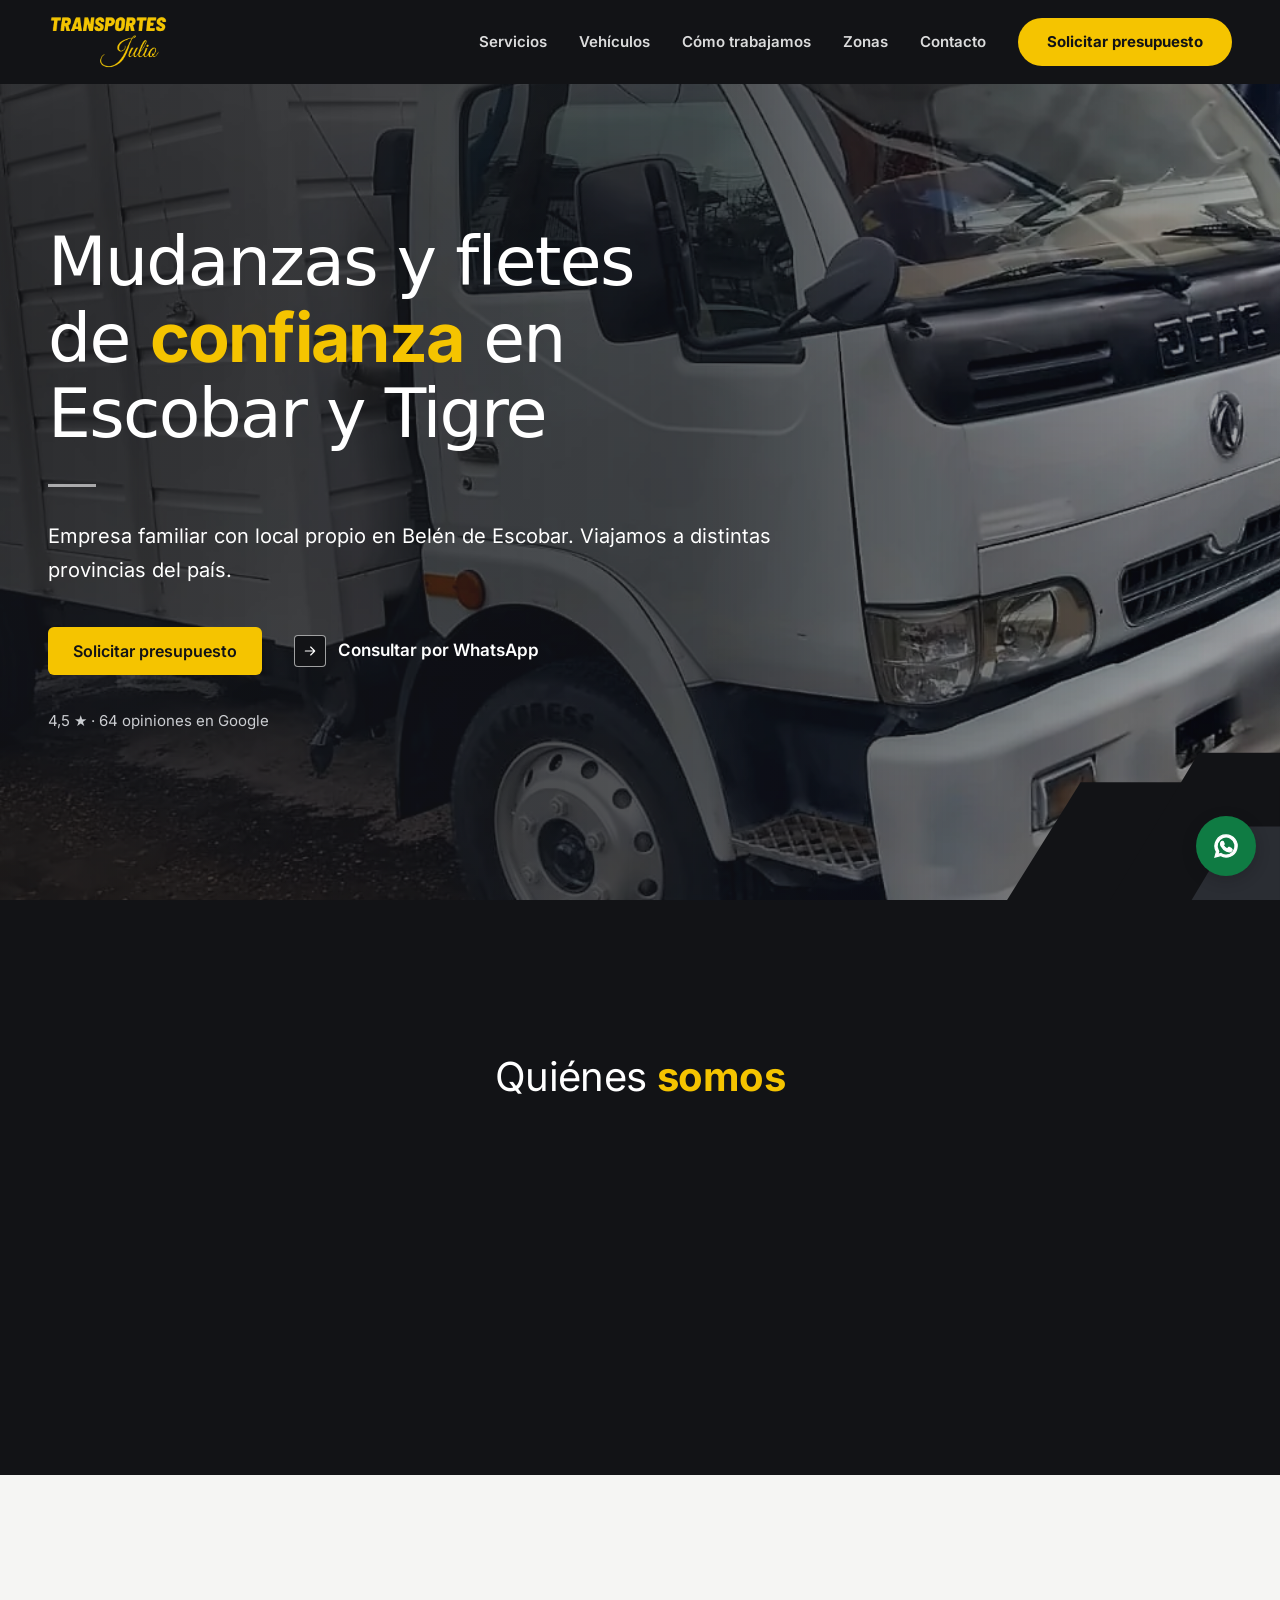
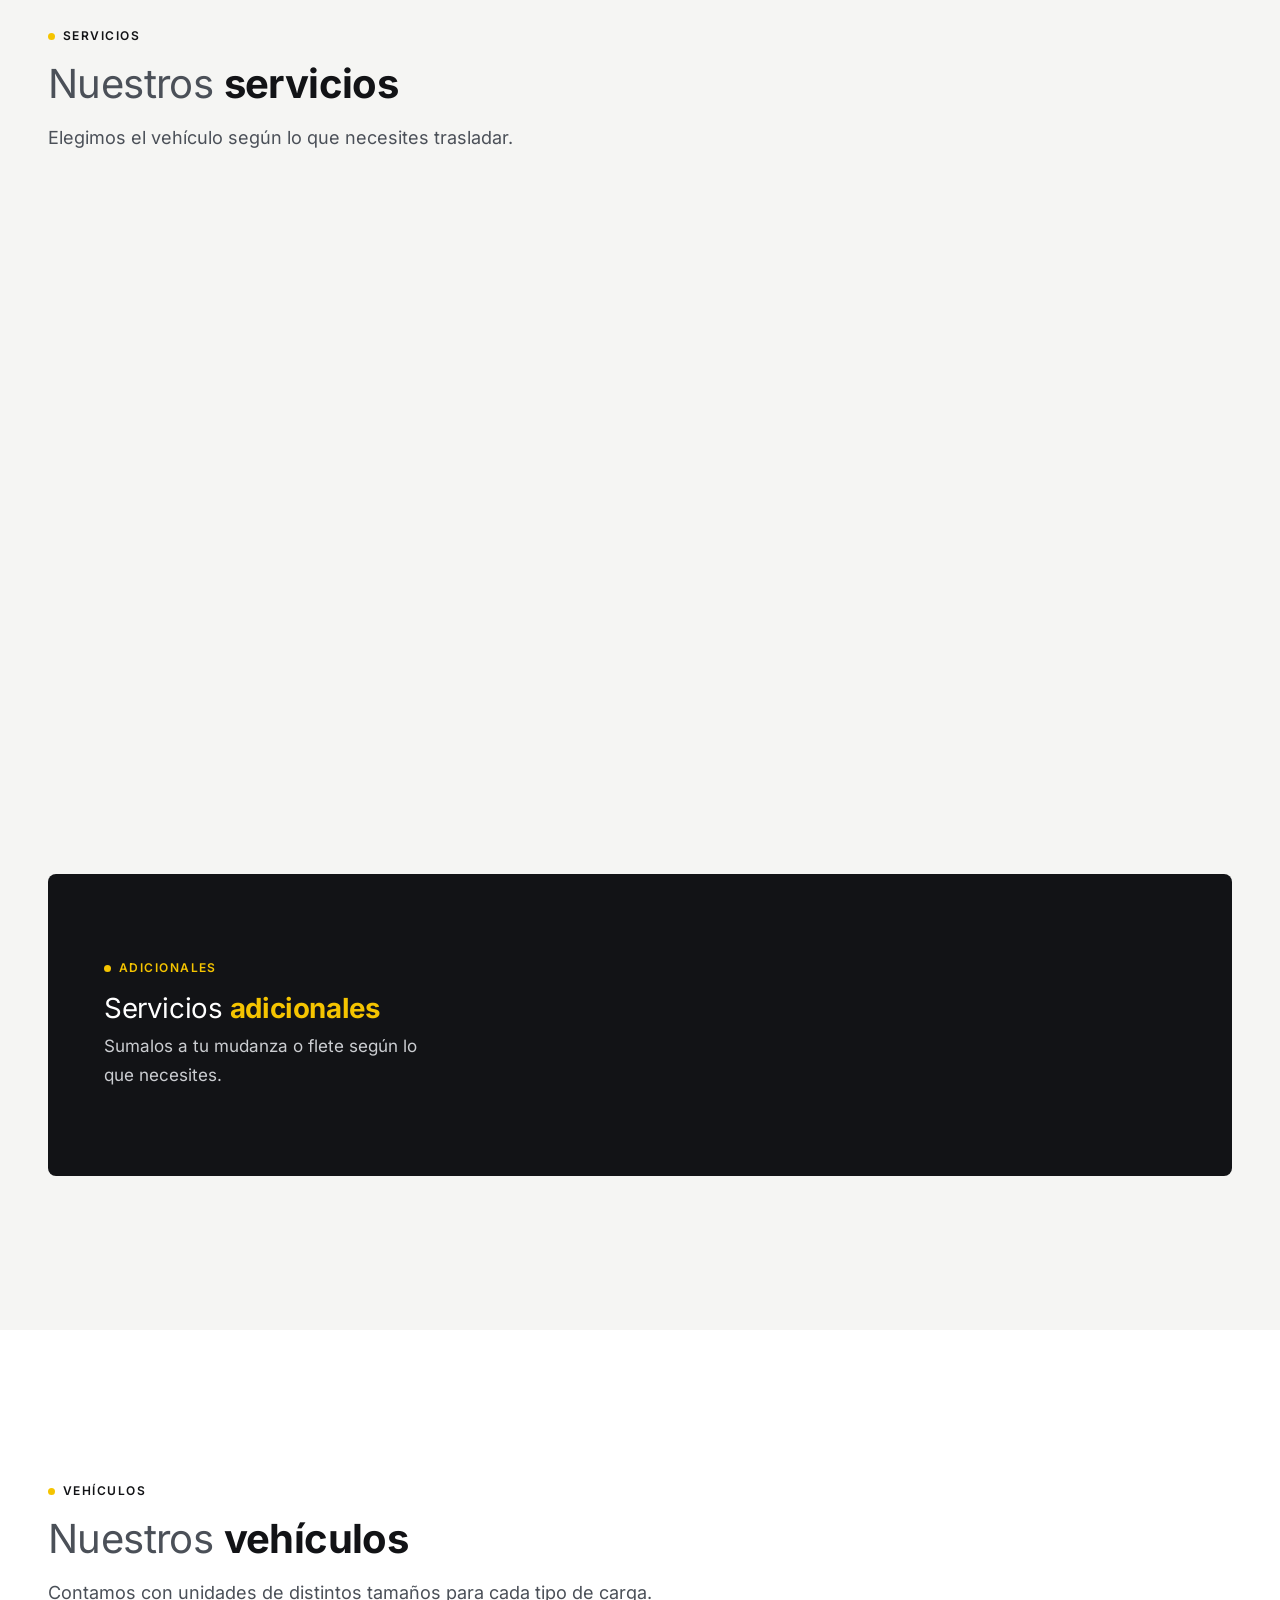
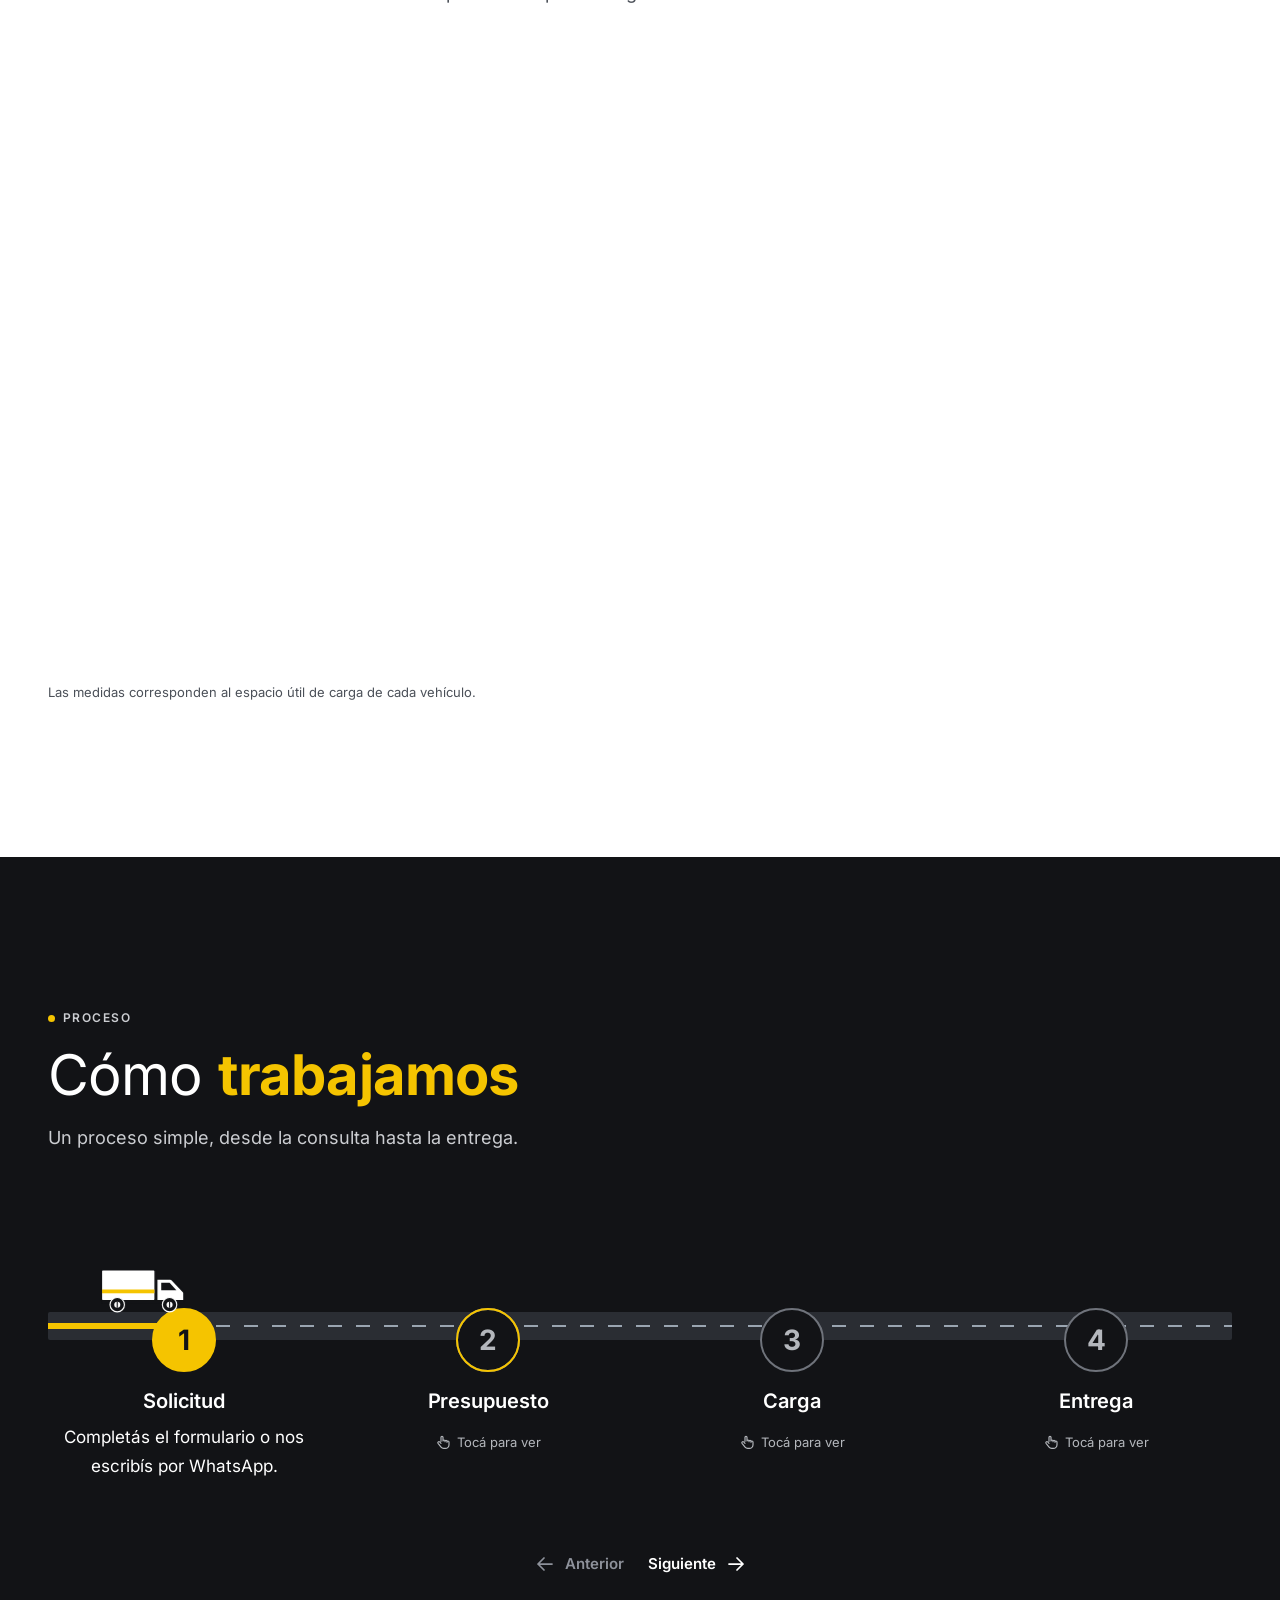
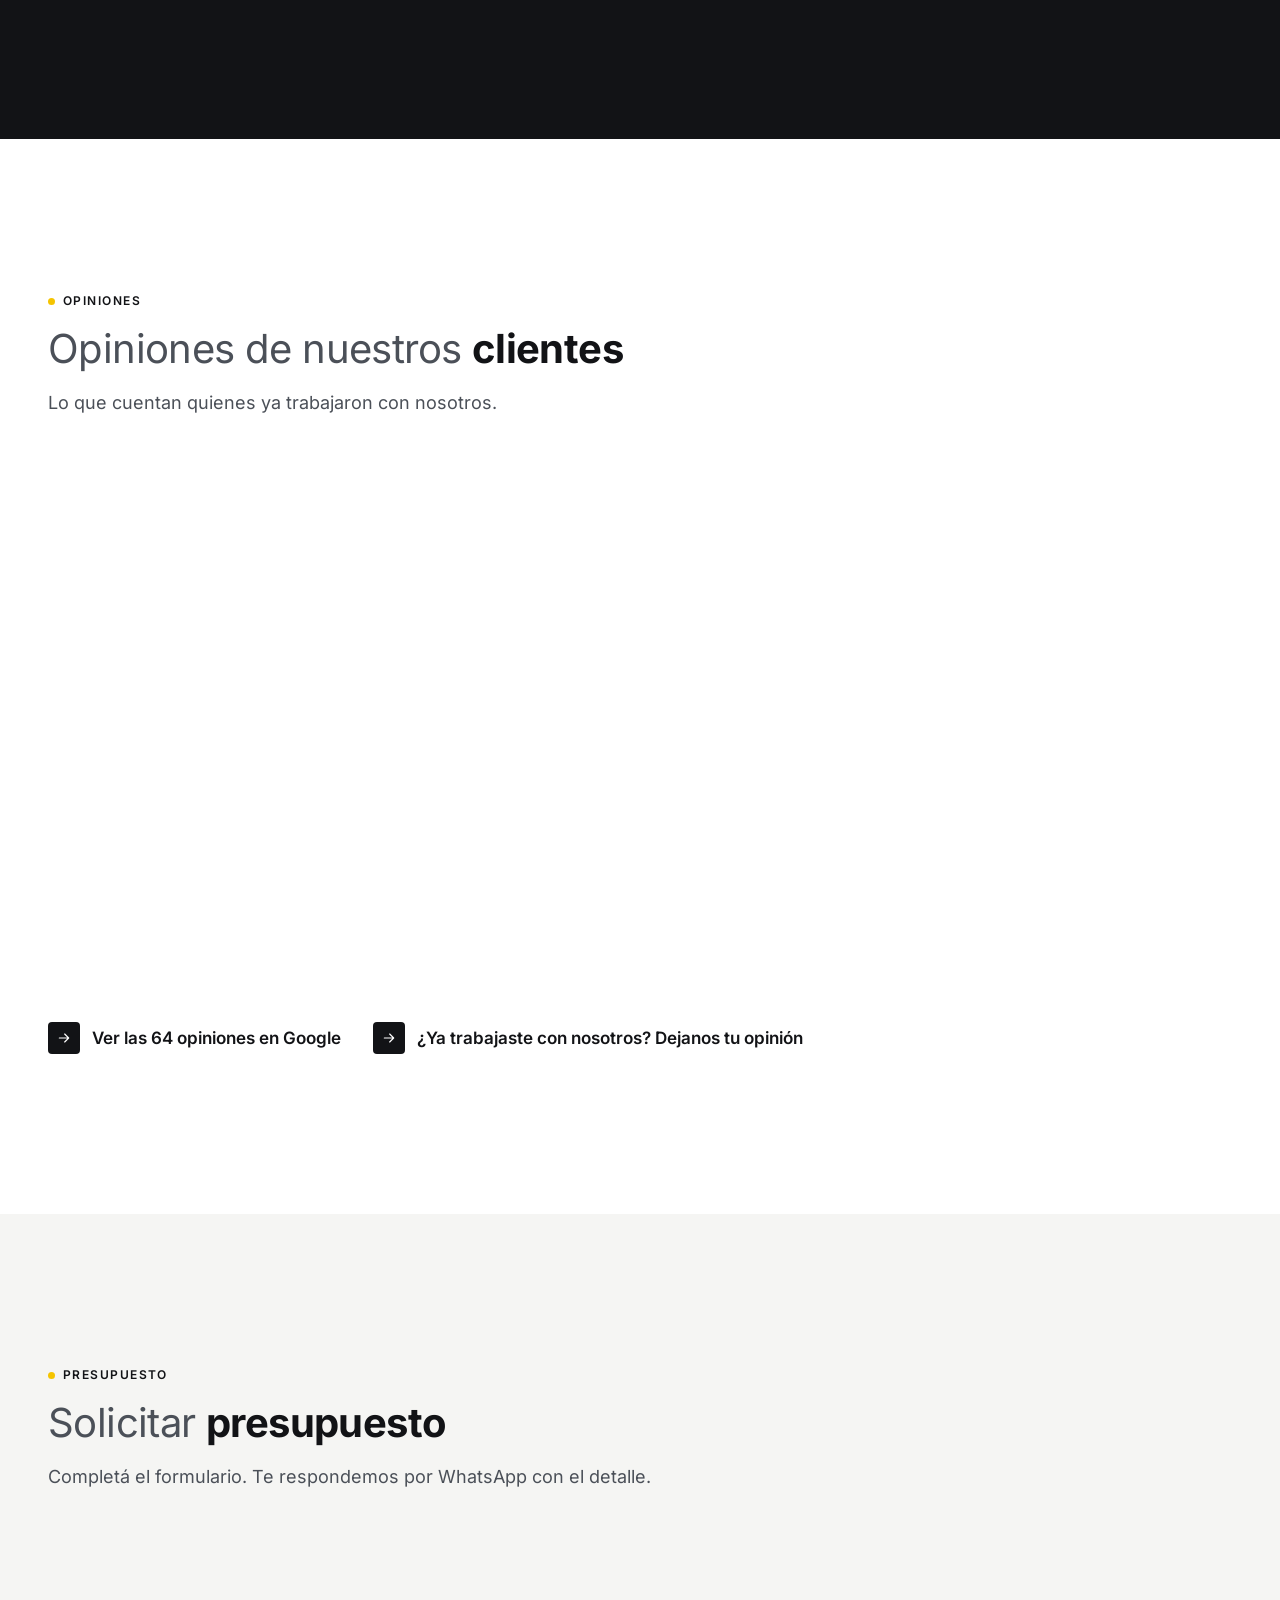
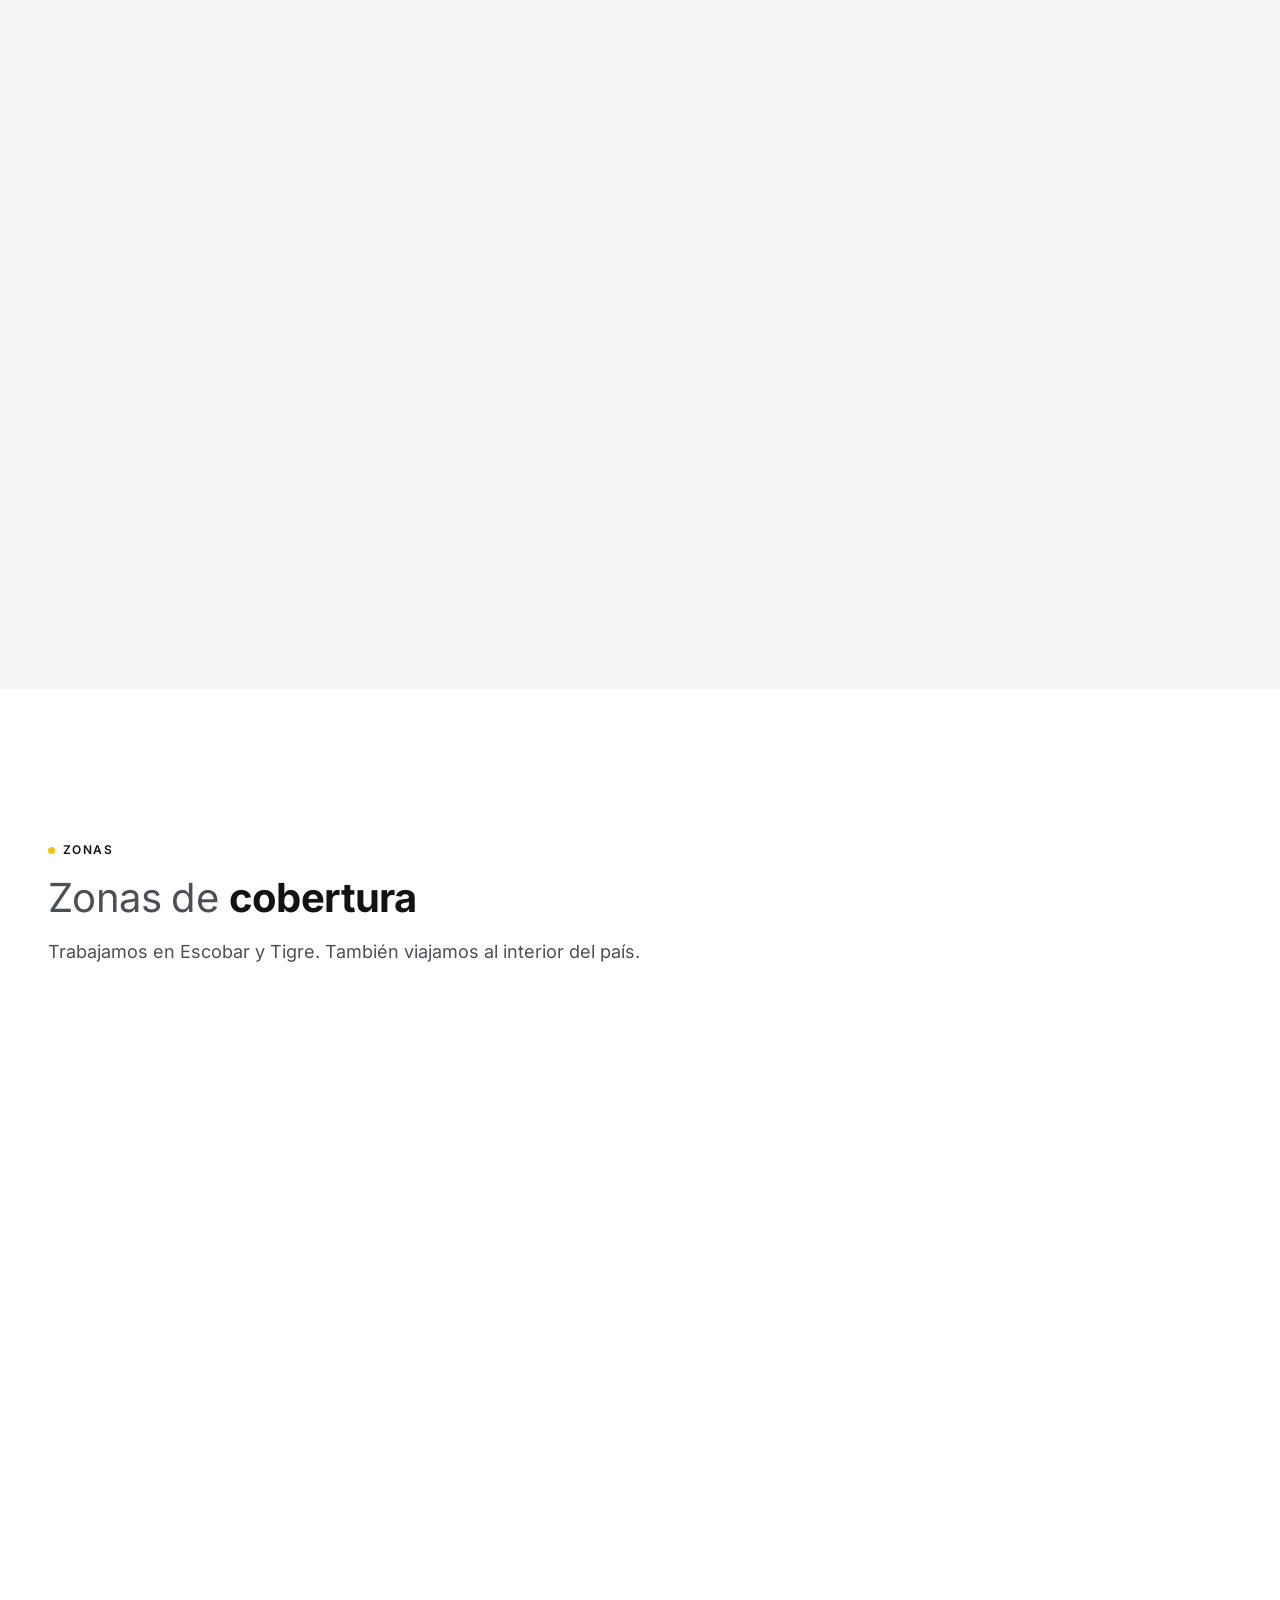
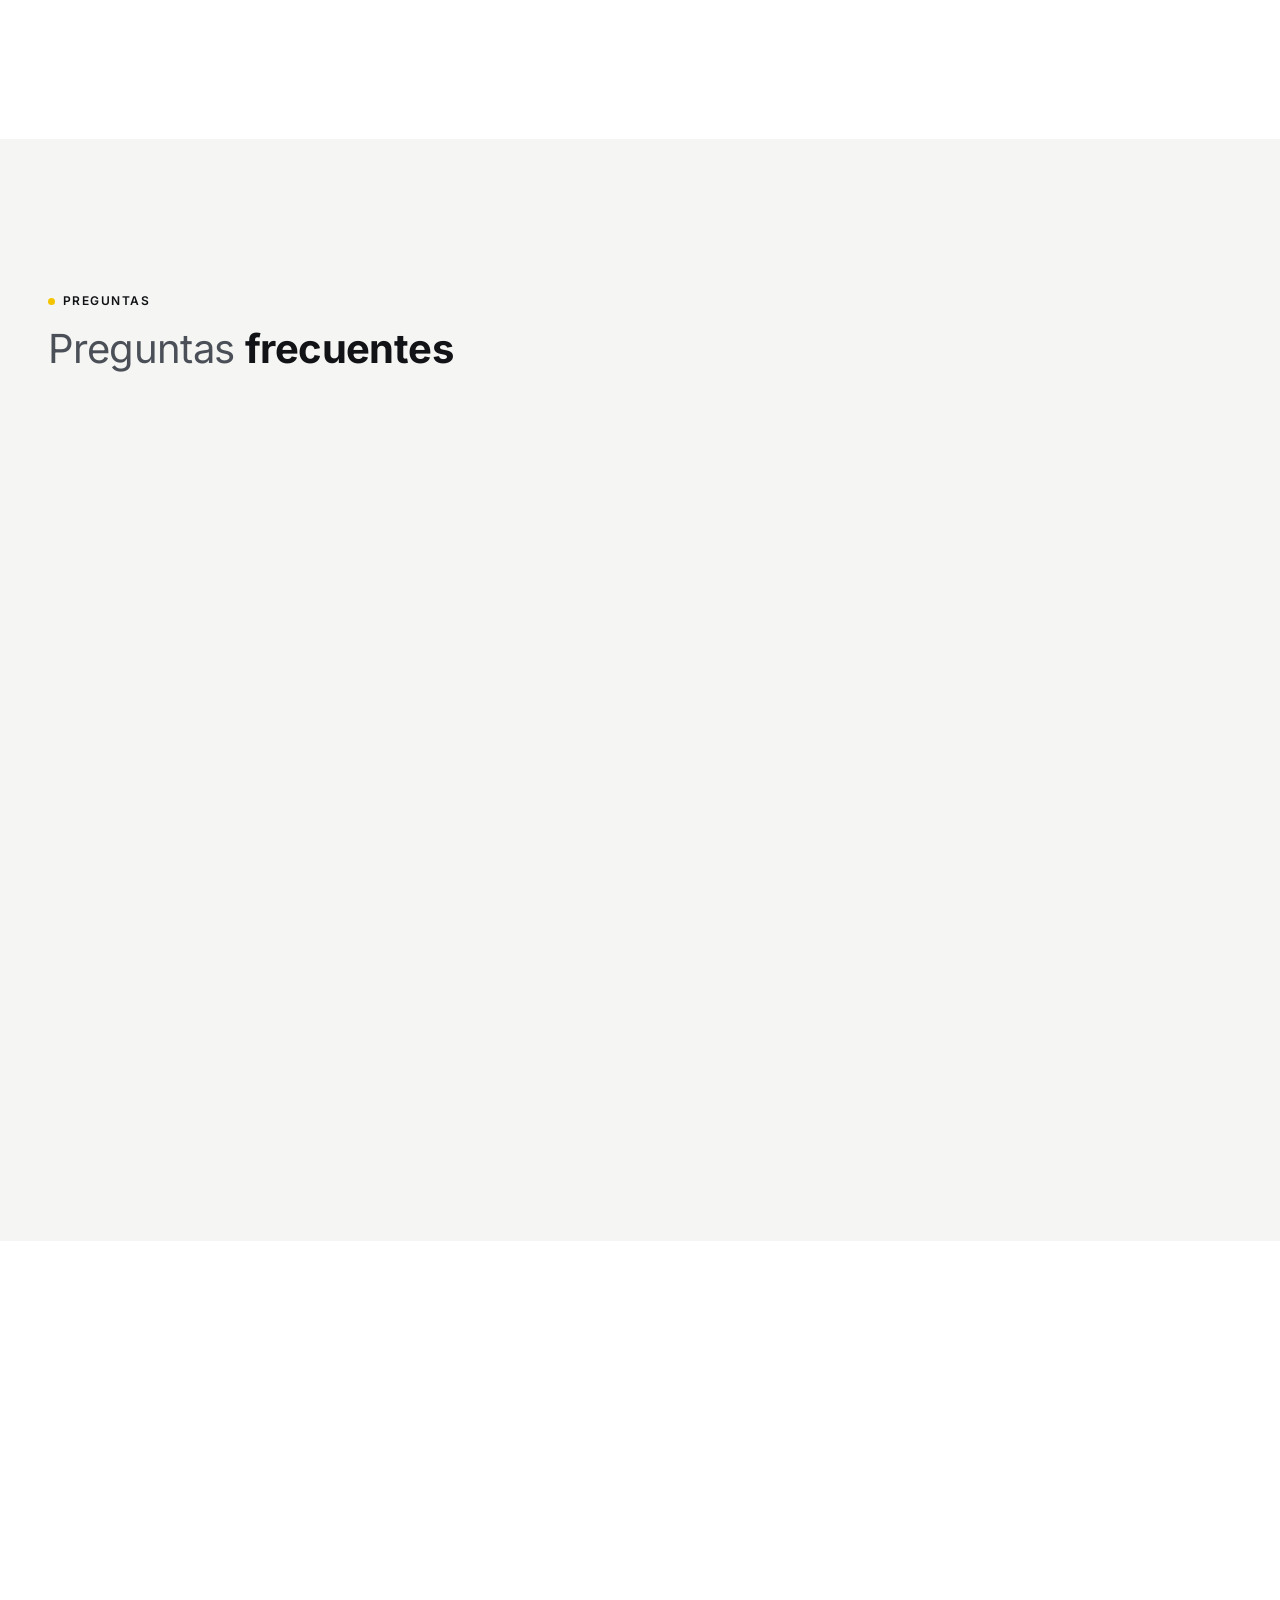
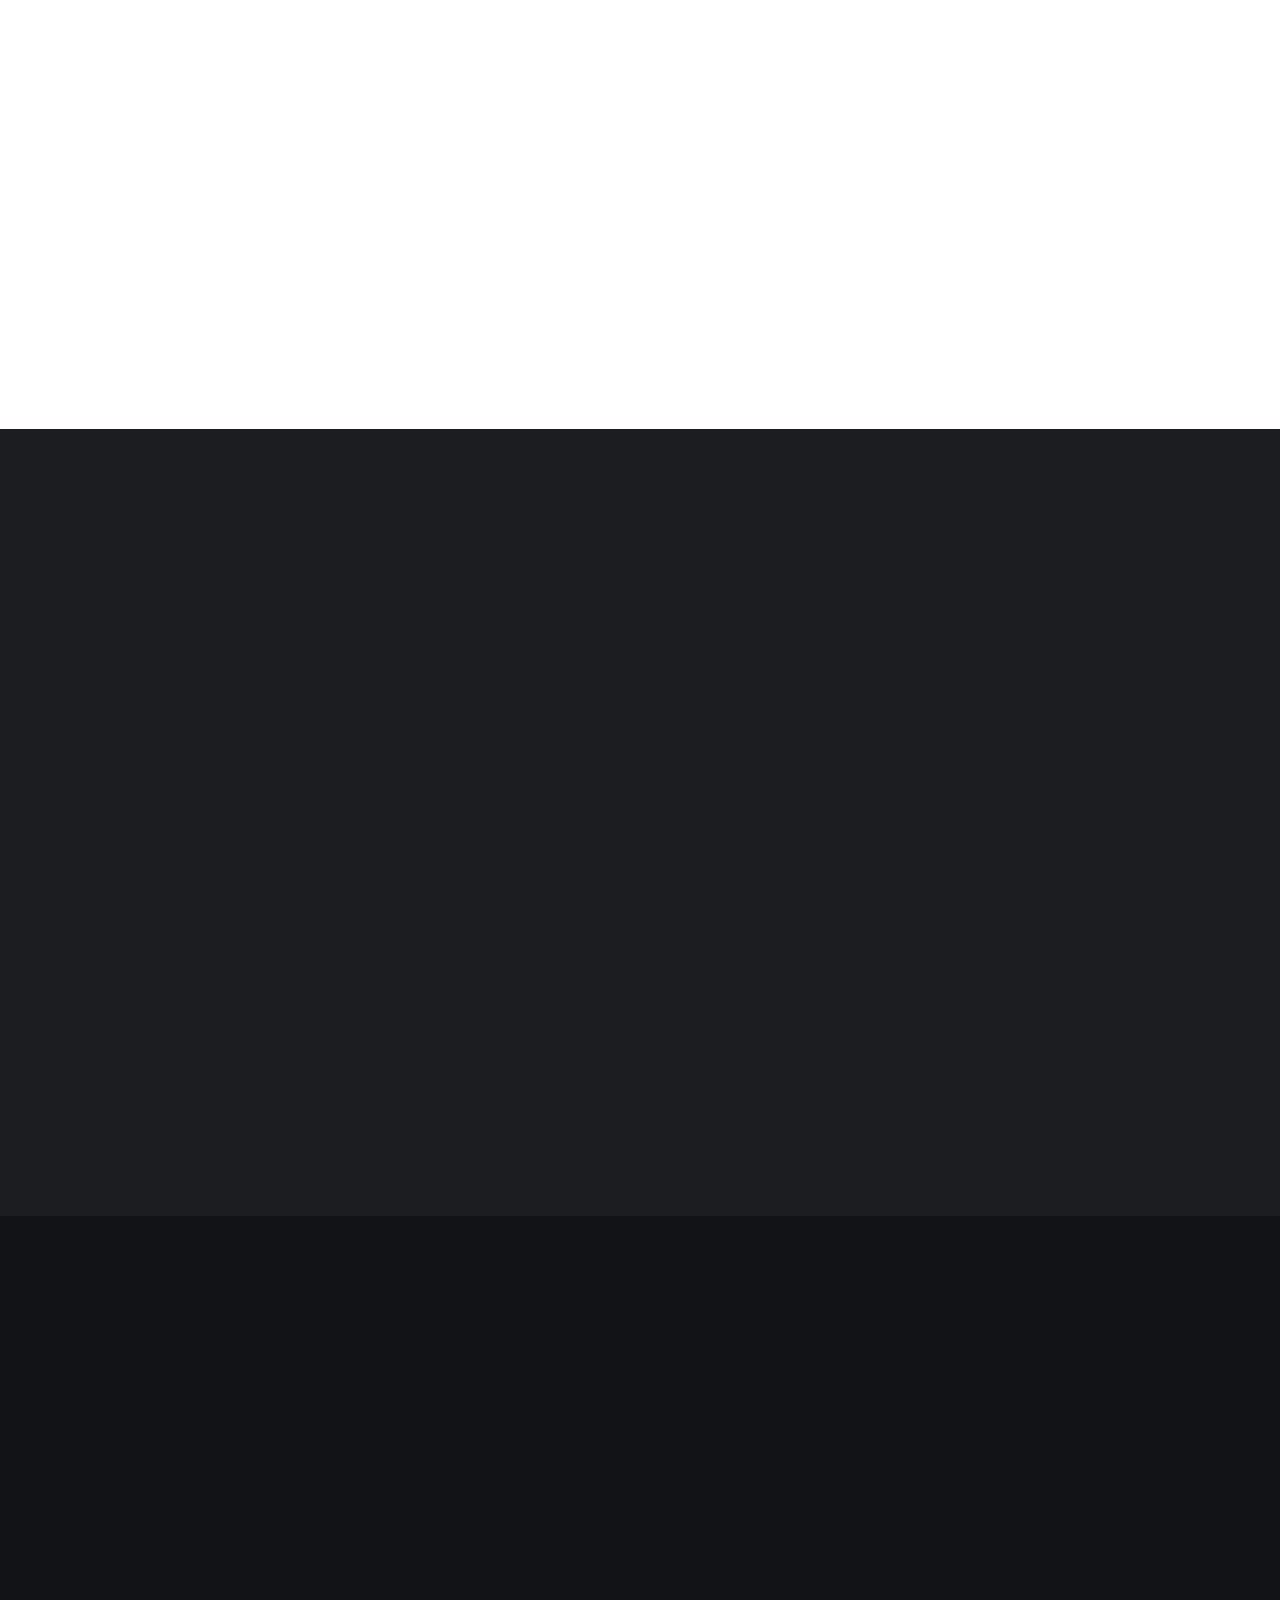
==== index.html @ 29df786f "Logo del header en WebP Co-Authored-By: Claude Opus 5.5 <noreply@anthropic.com>" ====
<!DOCTYPE html>
<html lang="es-AR">
<head>
  <meta charset="utf-8">
  <meta http-equiv="Content-Security-Policy" content="default-src 'self'; script-src 'self'; style-src 'self'; img-src 'self' data:; font-src 'self'; connect-src 'self'; frame-src https://www.google.com; object-src 'none'; base-uri 'self'; form-action 'self'">
  <meta name="referrer" content="strict-origin-when-cross-origin">
  <meta name="viewport" content="width=device-width, initial-scale=1, viewport-fit=cover">

  <title>Transportes Julio | Mudanzas y fletes en Escobar y Tigre</title>
  <meta name="description" content="Empresa familiar de mudanzas, fletes y guardamuebles en Belén de Escobar. Trabajamos en Escobar y Tigre, con viajes a distintas provincias.">

  <!-- [[URL_WEB]] y la dirección provisoria de og:url, og:image y twitter:image: reemplazar por el dominio definitivo, sin barra final (ver PENDIENTES.md) -->
  <link rel="canonical" href="[[URL_WEB]]/">
  <link rel="icon" href="/assets/img/favicon/favicon.ico" sizes="48x48">
  <link rel="icon" type="image/png" sizes="32x32" href="/assets/img/favicon/favicon-32x32.png">
  <link rel="icon" type="image/png" sizes="16x16" href="/assets/img/favicon/favicon-16x16.png">
  <link rel="apple-touch-icon" sizes="180x180" href="/assets/img/favicon/apple-touch-icon.png">
  <link rel="manifest" href="/assets/img/favicon/site.webmanifest">
  <meta name="theme-color" content="#121316">
  <link rel="preload" as="image" href="/assets/img/hero.webp" imagesrcset="/assets/img/hero-828.webp 828w, /assets/img/hero-1200.webp 1200w, /assets/img/hero.webp 1600w" imagesizes="100vw" fetchpriority="high">
  <link rel="preload" as="font" type="font/woff2" href="assets/fonts/inter-400.woff2" crossorigin>
  <link rel="preload" as="font" type="font/woff2" href="assets/fonts/inter-700.woff2" crossorigin>

  <!-- Open Graph -->
  <meta property="og:type" content="website">
  <meta property="og:locale" content="es_AR">
  <meta property="og:site_name" content="Transportes Julio">
  <meta property="og:title" content="Transportes Julio | Mudanzas y fletes en Escobar y Tigre">
  <meta property="og:description" content="Empresa familiar de mudanzas, fletes y guardamuebles en Belén de Escobar. Trabajamos en Escobar y Tigre, con viajes a distintas provincias.">
  <meta property="og:url" content="https://transportes-julio-web.kharv.workers.dev/">
  <meta property="og:image" content="https://transportes-julio-web.kharv.workers.dev/assets/img/og-image.jpg">
  <meta property="og:image:width" content="1200">
  <meta property="og:image:height" content="630">
  <meta property="og:image:type" content="image/jpeg">
  <meta property="og:image:alt" content="Transportes Julio, mudanzas y fletes en Escobar y Tigre">

  <!-- Twitter card -->
  <meta name="twitter:card" content="summary_large_image">
  <meta name="twitter:title" content="Transportes Julio | Mudanzas y fletes en Escobar y Tigre">
  <meta name="twitter:description" content="Empresa familiar de mudanzas, fletes y guardamuebles en Belén de Escobar. Trabajamos en Escobar y Tigre, con viajes a distintas provincias.">
  <meta name="twitter:image" content="https://transportes-julio-web.kharv.workers.dev/assets/img/og-image.jpg">

  <link rel="stylesheet" href="css/styles.css">
  <script src="js/camion.js" defer></script>
  <script src="js/main.js" defer></script>
  <script src="js/cotizador.js" defer></script>

  <!-- HORARIOS: los textos visibles se cambian en un solo lugar, la constante HORARIOS de js/main.js.
       El horario del local también figura acá abajo, en openingHoursSpecification. -->
  <!-- Datos estructurados: bloque de datos, no se ejecuta y la CSP no lo alcanza -->
  <script type="application/ld+json">
  {
    "@context": "https://schema.org",
    "@type": "MovingCompany",
    "@id": "[[URL_WEB]]/#empresa",
    "name": "Transportes Julio",
    "alternateName": "Fletes y Mudanzas Julio",
    "url": "[[URL_WEB]]/",
    "image": "[[URL_WEB]]/assets/img/og-image.jpg",
    "logo": "[[URL_WEB]]/assets/img/logo.png",
    "description": "Empresa familiar de mudanzas, fletes y guardamuebles en Belén de Escobar. Trabajamos en Escobar y Tigre, con viajes a distintas provincias.",
    "telephone": "+5491135478407",
    "address": {
      "@type": "PostalAddress",
      "streetAddress": "Av. Gral. San Martín 678",
      "addressLocality": "Belén de Escobar",
      "addressRegion": "Buenos Aires",
      "addressCountry": "AR"
    },
    "geo": {
      "@type": "GeoCoordinates",
      "latitude": -34.3386191,
      "longitude": -58.7823565
    },
    "openingHoursSpecification": [
      {
        "@type": "OpeningHoursSpecification",
        "dayOfWeek": [
          "Monday",
          "Tuesday",
          "Wednesday",
          "Thursday",
          "Friday"
        ],
        "opens": "07:30",
        "closes": "19:00"
      },
      {
        "@type": "OpeningHoursSpecification",
        "dayOfWeek": "Saturday",
        "opens": "07:30",
        "closes": "13:00"
      }
    ],
    "foundingDate": "2012",
    "paymentAccepted": "Efectivo, Transferencia, Mercado Pago",
    "areaServed": [
      {
        "@type": "City",
        "name": "Escobar"
      },
      {
        "@type": "City",
        "name": "Tigre"
      },
      {
        "@type": "Country",
        "name": "Argentina"
      }
    ],
    "aggregateRating": {
      "@type": "AggregateRating",
      "ratingValue": "4.5",
      "reviewCount": "64",
      "bestRating": "5"
    },
    "sameAs": [
      "https://www.instagram.com/fletes_y_mudanzas_julio/",
      "https://www.google.com/maps/place/FLETES+Y+MUDANZAS+JULIO/@-34.3386146,-58.7849314,17z/data=!3m1!4b1!4m6!3m5!1s0x95bb605324eb43a3:0x773ff9ea39cf049!8m2!3d-34.3386191!4d-58.7823565!16s%2Fg%2F11bbrmykkb?entry=ttu&g_ep=EgoyMDI2MTEwMi4wIKXMDSoASAFQAw%3D%3D",
      "https://www.facebook.com/profile.php?id=100063585608183"
    ]
  }
  </script>
  <script type="application/ld+json">
  {
    "@context": "https://schema.org",
    "@type": "FAQPage",
    "mainEntity": [
      {
        "@type": "Question",
        "name": "¿Cómo se calcula el precio?",
        "acceptedAnswer": {
          "@type": "Answer",
          "text": "Dentro de la provincia de Buenos Aires cobramos por hora. Para viajes a otras provincias, el precio se calcula por kilómetro."
        }
      },
      {
        "@type": "Question",
        "name": "¿El presupuesto tiene costo?",
        "acceptedAnswer": {
          "@type": "Answer",
          "text": "No. Podés pedirlo por WhatsApp o coordinar una visita sin cargo para mudanzas más grandes."
        }
      },
      {
        "@type": "Question",
        "name": "¿Con cuánta anticipación tengo que reservar?",
        "acceptedAnswer": {
          "@type": "Answer",
          "text": "Recomendamos reservar con 3 o 4 días de anticipación."
        }
      },
      {
        "@type": "Question",
        "name": "¿Hacen mudanzas urgentes?",
        "acceptedAnswer": {
          "@type": "Answer",
          "text": "Sí, según la disponibilidad de vehículos y en horarios razonables. Escribinos por WhatsApp para consultar."
        }
      },
      {
        "@type": "Question",
        "name": "¿Embalan las pertenencias?",
        "acceptedAnswer": {
          "@type": "Answer",
          "text": "Embalamos muebles y electrodomésticos. Los materiales de embalaje corren por cuenta del cliente."
        }
      },
      {
        "@type": "Question",
        "name": "¿Suben muebles por escalera o por balcón?",
        "acceptedAnswer": {
          "@type": "Answer",
          "text": "Sí. Subir o bajar por escalera, al igual que el servicio de soga, tiene un costo adicional."
        }
      },
      {
        "@type": "Question",
        "name": "¿Hacen viajes al interior?",
        "acceptedAnswer": {
          "@type": "Answer",
          "text": "Sí, realizamos viajes a distintas provincias del país."
        }
      },
      {
        "@type": "Question",
        "name": "¿Cómo funcionan las bauleras?",
        "acceptedAnswer": {
          "@type": "Answer",
          "text": "Las bauleras se alquilan por mes. Consultanos por la disponibilidad."
        }
      },
      {
        "@type": "Question",
        "name": "¿Puedo viajar en el vehículo?",
        "acceptedAnswer": {
          "@type": "Answer",
          "text": "Por seguridad, solo viaja personal de la empresa."
        }
      },
      {
        "@type": "Question",
        "name": "¿Qué medios de pago aceptan?",
        "acceptedAnswer": {
          "@type": "Answer",
          "text": "Efectivo, transferencia o Mercado Pago. Emitimos factura C."
        }
      }
    ]
  }
  </script>
</head>
<body>
  <!-- Iconos SVG -->
  <svg hidden xmlns="http://www.w3.org/2000/svg">
    <symbol id="icon-menu" viewBox="0 0 24 24"><path fill="none" stroke="currentColor" stroke-width="1.75" stroke-linecap="round" stroke-linejoin="round" d="M4 6h16M4 12h16M4 18h16"/></symbol>
    <symbol id="icon-close" viewBox="0 0 24 24"><path fill="none" stroke="currentColor" stroke-width="1.75" stroke-linecap="round" stroke-linejoin="round" d="M6 6l12 12M18 6L6 18"/></symbol>
    <symbol id="icon-arrow" viewBox="0 0 24 24"><path fill="none" stroke="currentColor" stroke-width="1.75" stroke-linecap="round" stroke-linejoin="round" d="M5 12h14M13 6l6 6-6 6"/></symbol>
    <symbol id="icon-phone" viewBox="0 0 24 24"><path fill="none" stroke="currentColor" stroke-width="1.75" stroke-linecap="round" stroke-linejoin="round" d="M6.6 3.5h2.6l1.5 4.2-2 1.6a13 13 0 0 0 6 6l1.6-2 4.2 1.5v2.6a2 2 0 0 1-2.2 2A17 17 0 0 1 4.6 5.7a2 2 0 0 1 2-2.2z"/></symbol>
    <symbol id="icon-whatsapp" viewBox="0 0 24 24"><path fill="currentColor" d="M12 2.5a9.5 9.5 0 0 0-8.2 14.3L2.5 21.5l4.8-1.3A9.5 9.5 0 1 0 12 2.5zm0 17.2a7.7 7.7 0 0 1-3.9-1.1l-.3-.2-2.8.8.8-2.7-.2-.3A7.7 7.7 0 1 1 12 19.7zm4.3-5.8c-.2-.1-1.4-.7-1.6-.8-.2-.1-.4-.1-.5.1l-.8 1c-.1.1-.3.2-.5.1a6.3 6.3 0 0 1-3.1-2.7c-.2-.4.2-.4.6-1.2.1-.1 0-.3 0-.4l-.7-1.7c-.2-.5-.4-.4-.5-.4h-.5c-.2 0-.4.1-.6.3-.2.2-.8.8-.8 2s.9 2.3 1 2.5c.1.2 1.7 2.7 4.2 3.7 1.6.6 2.2.7 3 .6.5-.1 1.4-.6 1.6-1.1.2-.6.2-1 .1-1.1 0-.2-.2-.2-.4-.3z"/></symbol>
    <symbol id="icon-chat" viewBox="0 0 24 24"><path fill="none" stroke="currentColor" stroke-width="1.75" stroke-linecap="round" stroke-linejoin="round" d="M20.5 11.5a8.5 8.5 0 0 1-12.6 7.4L3.5 20.5l1.6-4.3A8.5 8.5 0 1 1 20.5 11.5z"/></symbol>
    <symbol id="icon-clock" viewBox="0 0 24 24"><g fill="none" stroke="currentColor" stroke-width="1.75" stroke-linecap="round" stroke-linejoin="round"><circle cx="12" cy="12" r="8.5"/><path d="M12 7v5l3.5 2"/></g></symbol>
    <symbol id="icon-store" viewBox="0 0 24 24"><path fill="none" stroke="currentColor" stroke-width="1.75" stroke-linecap="round" stroke-linejoin="round" d="M4 10v10h16V10M3 10l2-6h14l2 6M3 10h18M9.5 20v-6h5v6"/></symbol>
    <symbol id="icon-doc" viewBox="0 0 24 24"><path fill="none" stroke="currentColor" stroke-width="1.75" stroke-linecap="round" stroke-linejoin="round" d="M6 3.5h8l4 4v13H6zM14 3.5v4h4M9 13l2 2 4-4"/></symbol>
    <symbol id="icon-card" viewBox="0 0 24 24"><g fill="none" stroke="currentColor" stroke-width="1.75" stroke-linecap="round" stroke-linejoin="round"><rect x="3" y="5.5" width="18" height="13" rx="2"/><path d="M3 10h18M7 15h3"/></g></symbol>
    <symbol id="icon-largo" viewBox="0 0 24 24"><path fill="none" stroke="currentColor" stroke-width="1.75" stroke-linecap="round" stroke-linejoin="round" d="M3 12h18M6.5 8.5 3 12l3.5 3.5M17.5 8.5 21 12l-3.5 3.5"/></symbol>
    <symbol id="icon-ancho" viewBox="0 0 24 24"><path fill="none" stroke="currentColor" stroke-width="1.75" stroke-linecap="round" stroke-linejoin="round" d="M5 19 19 5M9 5h10v10M15 19H5V9"/></symbol>
    <symbol id="icon-alto" viewBox="0 0 24 24"><path fill="none" stroke="currentColor" stroke-width="1.75" stroke-linecap="round" stroke-linejoin="round" d="M12 3v18M8.5 6.5 12 3l3.5 3.5M8.5 17.5 12 21l3.5-3.5"/></symbol>
    <symbol id="icon-caja" viewBox="0 0 24 24"><path fill="none" stroke="currentColor" stroke-width="1.75" stroke-linecap="round" stroke-linejoin="round" d="M3.5 8 12 3.5 20.5 8v8L12 20.5 3.5 16zM3.5 8 12 12.5 20.5 8M12 12.5v8"/></symbol>
    <symbol id="icon-escalera" viewBox="0 0 24 24"><path fill="none" stroke="currentColor" stroke-width="1.75" stroke-linecap="round" stroke-linejoin="round" d="M3.5 20.5h4v-4.5h4.5v-4.5h4.5V7h4"/></symbol>
    <symbol id="icon-mano" viewBox="0 0 24 24"><path fill="none" stroke="currentColor" stroke-width="1.75" stroke-linecap="round" stroke-linejoin="round" d="M9 11V5a1.5 1.5 0 0 1 3 0v5.5M12 10.5a1.5 1.5 0 0 1 3 0v1M15 11a1.5 1.5 0 0 1 3 0v1.5M18 12a1.5 1.5 0 0 1 3 0V16a5.5 5.5 0 0 1-5.5 5.5H13a5 5 0 0 1-3.9-1.9L4.6 14A1.6 1.6 0 0 1 7 11.9L9 14"/></symbol>
    <symbol id="icon-visita" viewBox="0 0 24 24"><g fill="none" stroke="currentColor" stroke-width="1.75" stroke-linecap="round" stroke-linejoin="round"><path d="M2.5 12S6 5.5 12 5.5 21.5 12 21.5 12 18 18.5 12 18.5 2.5 12 2.5 12z"/><circle cx="12" cy="12" r="2.75"/></g></symbol>
    <symbol id="icon-soga" viewBox="0 0 24 24"><g fill="none" stroke="currentColor" stroke-width="1.75" stroke-linecap="round" stroke-linejoin="round"><path d="M6 3h12M12 3v9"/><circle cx="12" cy="4.5" r="0"/><path d="M6.5 12h11l1.5 8.5H5z"/></g></symbol>
    <symbol id="icon-camion" viewBox="0 0 24 24"><path fill="none" stroke="currentColor" stroke-width="1.75" stroke-linecap="round" stroke-linejoin="round" d="M2.5 6.5h12v10h-12zM14.5 10h4l3 3.5v3h-7M7 19a2 2 0 1 0 0-4 2 2 0 0 0 0 4zM17.5 19a2 2 0 1 0 0-4 2 2 0 0 0 0 4z"/></symbol>
    <symbol id="icon-sillon" viewBox="0 0 24 24"><path fill="none" stroke="currentColor" stroke-width="1.75" stroke-linecap="round" stroke-linejoin="round" d="M6 11V8a3 3 0 0 1 3-3h6a3 3 0 0 1 3 3v3M4 11.5a2 2 0 0 1 2 2V15h12v-1.5a2 2 0 1 1 3 1.7V18H3v-2.8a2 2 0 0 1 1-3.7zM6 18v2M18 18v2"/></symbol>
    <symbol id="icon-puntos" viewBox="0 0 24 24"><g fill="none" stroke="currentColor" stroke-width="1.75" stroke-linecap="round" stroke-linejoin="round"><circle cx="6" cy="12" r="1.5"/><circle cx="12" cy="12" r="1.5"/><circle cx="18" cy="12" r="1.5"/></g></symbol>
    <symbol id="icon-casa" viewBox="0 0 24 24"><path fill="none" stroke="currentColor" stroke-width="1.75" stroke-linecap="round" stroke-linejoin="round" d="M3.5 11.5 12 4l8.5 7.5M6 10v10h12V10M10 20v-5h4v5"/></symbol>
    <symbol id="icon-edificio" viewBox="0 0 24 24"><path fill="none" stroke="currentColor" stroke-width="1.75" stroke-linecap="round" stroke-linejoin="round" d="M6 20.5v-17h12v17M3.5 20.5h17M9.5 7.5h1M13.5 7.5h1M9.5 11.5h1M13.5 11.5h1M10 20.5v-5h4v5"/></symbol>
    <symbol id="icon-ph" viewBox="0 0 24 24"><path fill="none" stroke="currentColor" stroke-width="1.75" stroke-linecap="round" stroke-linejoin="round" d="M3.5 20.5h17M5 20.5V9l7-5 7 5v11.5M12 9.5v11"/></symbol>
    <symbol id="icon-deposito" viewBox="0 0 24 24"><path fill="none" stroke="currentColor" stroke-width="1.75" stroke-linecap="round" stroke-linejoin="round" d="M3 20.5V9l9-5 9 5v11.5M7 20.5v-8h10v8M7 15.5h10"/></symbol>
    <symbol id="icon-ascensor" viewBox="0 0 24 24"><path fill="none" stroke="currentColor" stroke-width="1.75" stroke-linecap="round" stroke-linejoin="round" d="M5 3.5h14v17H5zM9 13V8M7.5 9.5 9 8l1.5 1.5M15 8v5M13.5 11.5 15 13l1.5-1.5"/></symbol>
    <symbol id="icon-montacargas" viewBox="0 0 24 24"><path fill="none" stroke="currentColor" stroke-width="1.75" stroke-linecap="round" stroke-linejoin="round" d="M4 20.5V4M4 16h9v4.5H4M13 20.5h7M7.5 16v-5h4v5"/></symbol>
    <symbol id="icon-puerta" viewBox="0 0 24 24"><path fill="none" stroke="currentColor" stroke-width="1.75" stroke-linecap="round" stroke-linejoin="round" d="M6 20.5v-17h12v17M3.5 20.5h17M14.5 12v.5"/></symbol>
    <symbol id="icon-sol" viewBox="0 0 24 24"><g fill="none" stroke="currentColor" stroke-width="1.75" stroke-linecap="round" stroke-linejoin="round"><circle cx="12" cy="12" r="4"/><path d="M12 3v2M12 19v2M3 12h2M19 12h2M5.6 5.6 7 7M17 17l1.4 1.4M5.6 18.4 7 17M17 7l1.4-1.4"/></g></symbol>
    <symbol id="icon-atardecer" viewBox="0 0 24 24"><path fill="none" stroke="currentColor" stroke-width="1.75" stroke-linecap="round" stroke-linejoin="round" d="M3 18h18M7 18a5 5 0 0 1 10 0M12 8V5M5 11.5l1.5 1.5M19 11.5 17.5 13"/></symbol>
    <symbol id="icon-calendario" viewBox="0 0 24 24"><g fill="none" stroke="currentColor" stroke-width="1.75" stroke-linecap="round" stroke-linejoin="round"><rect x="3.5" y="5" width="17" height="15.5" rx="2"/><path d="M3.5 10h17M8 3v4M16 3v4"/></g></symbol>
    <symbol id="icon-pin" viewBox="0 0 24 24"><g fill="none" stroke="currentColor" stroke-width="1.75" stroke-linecap="round" stroke-linejoin="round"><path d="M12 21s7-6.2 7-11.5a7 7 0 1 0-14 0C5 14.8 12 21 12 21z"/><circle cx="12" cy="9.5" r="2.5"/></g></symbol>
    <symbol id="icon-instagram" viewBox="0 0 24 24"><g fill="none" stroke="currentColor" stroke-width="1.75" stroke-linecap="round" stroke-linejoin="round"><rect x="3.5" y="3.5" width="17" height="17" rx="4.5"/><circle cx="12" cy="12" r="4"/></g><circle cx="17" cy="7" r="1.2" fill="currentColor"/></symbol>
  </svg>

  <a class="skip-link" href="#contenido">Saltar al contenido</a>

  <header id="site-header" class="site-header">
    <div class="site-header__inner">
      <!-- LOGO: se reemplaza pisando assets/img/logo-header.webp y logo-header.png; en el footer, assets/img/logo.png -->
      <a class="site-header__logo" href="./">
        <picture><source srcset="assets/img/logo-header.webp" type="image/webp"><img src="assets/img/logo-header.png" width="382" height="176" alt="Transportes Julio"></picture>
      </a>

      <nav class="site-nav" aria-label="Principal">
        <ul class="site-nav__list">
          <li><a class="site-nav__link" href="#servicios">Servicios</a></li>
          <li><a class="site-nav__link" href="#vehiculos">Vehículos</a></li>
          <li><a class="site-nav__link" href="#como-trabajamos">Cómo trabajamos</a></li>
          <li><a class="site-nav__link" href="#zonas">Zonas</a></li>
          <li><a class="site-nav__link" href="#contacto">Contacto</a></li>
        </ul>
      </nav>

      <a class="btn btn--primary site-header__cta" href="#cotizador">Solicitar presupuesto</a>

      <!-- Solo en mobile -->
      <div class="site-header__iconos">
        <a class="site-header__icono" href="tel:+5491135478407" aria-label="Llamar al 11 3547-8407"><svg class="icon" width="24" height="24" aria-hidden="true" focusable="false"><use href="#icon-phone"></use></svg></a>
        <a class="site-header__icono site-header__icono--whatsapp" href="https://wa.me/5491135478407" target="_blank" rel="noopener noreferrer" aria-label="Escribir por WhatsApp al 11 3547-8407"><svg class="icon" width="24" height="24" aria-hidden="true" focusable="false"><use href="#icon-whatsapp"></use></svg></a>
      </div>

      <!-- Línea de la sección activa: la mueve js/main.js -->
      <span id="site-nav-indicator" class="site-nav__indicator" aria-hidden="true"></span>
    </div>

    <!-- Fila de links: debajo de 1024px. Se desliza con el dedo si no entra -->
    <nav class="site-row has-more-end" aria-label="Secciones">
      <ul class="site-row__list">
        <li><a class="site-row__link" href="#servicios">Servicios</a></li>
        <li><a class="site-row__link" href="#vehiculos">Vehículos</a></li>
        <li><a class="site-row__link" href="#como-trabajamos">Cómo trabajamos</a></li>
        <li><a class="site-row__link" href="#zonas">Zonas</a></li>
        <li><a class="site-row__link" href="#contacto">Contacto</a></li>
      </ul>
    </nav>

    <!-- Progreso de lectura: lo mueve js/main.js -->
    <span id="barra-lectura" class="barra-lectura" aria-hidden="true"></span>
  </header>

  <main id="contenido">
    <!-- HERO -->
    <section id="inicio" class="hero" aria-labelledby="titulo-inicio">
      <!-- FOTO: camión con caja cerrada y lona. Se reemplaza pisando assets/img/hero.webp (1600×900) y sus versiones -828 y -1200 (828 y 1200px de ancho). -->
      <img class="hero__img" src="/assets/img/hero.webp" srcset="/assets/img/hero-828.webp 828w, /assets/img/hero-1200.webp 1200w, /assets/img/hero.webp 1600w" sizes="100vw" width="1600" height="900" fetchpriority="high" decoding="async" data-parallax="hero" alt="Camión de Transportes Julio con caja cerrada y lona">
      <div class="hero__overlay"></div>
      <svg class="hero__shapes" viewBox="0 0 520 220" width="520" height="220" aria-hidden="true" focusable="false">
        <polygon class="hero__shape hero__shape--1" points="150,220 250,60 400,60 300,220"/>
        <polygon class="hero__shape hero__shape--2" points="290,220 410,20 520,20 520,220"/>
        <polygon class="hero__shape hero__shape--3" points="400,220 460,120 520,120 520,220"/>
      </svg>
      <div class="container hero__content">
        <h1 id="titulo-inicio" class="hero__title">Mudanzas y fletes de <strong>confianza</strong> en Escobar y Tigre</h1>
        <p class="hero__subtitle">Empresa familiar con local propio en Belén de Escobar. Viajamos a distintas provincias del país.</p>
        <div class="hero__actions">
          <a class="btn btn--primary" href="#cotizador">Solicitar presupuesto</a>
          <a class="arrow-link" href="https://wa.me/5491135478407" target="_blank" rel="noopener noreferrer"><span class="arrow-link__box"><svg class="icon arrow-link__icon" width="16" height="16" aria-hidden="true" focusable="false"><use href="#icon-arrow"></use></svg></span><span>Consultar por WhatsApp</span></a>
        </div>
        <a class="hero__rating" href="https://www.google.com/maps/place/FLETES+Y+MUDANZAS+JULIO/@-34.3386146,-58.7849314,17z/data=!3m1!4b1!4m6!3m5!1s0x95bb605324eb43a3:0x773ff9ea39cf049!8m2!3d-34.3386191!4d-58.7823565!16s%2Fg%2F11bbrmykkb?entry=ttu&amp;g_ep=EgoyMDI2MTEwMi4wIKXMDSoASAFQAw%3D%3D" target="_blank" rel="noopener noreferrer" aria-label="4,5 estrellas, 64 opiniones en Google"><span class="solo-grande">4,5 ★ · 64 opiniones en Google</span><span class="solo-mobile">★ 4,5 · 64 opiniones</span></a>
      </div>
    </section>

    <!-- QUIÉNES SOMOS Y POR QUÉ ELEGIRNOS: un solo bloque -->
    <div class="empresa">
    <section class="about" aria-labelledby="titulo-nosotros">
      <div class="container about__texto">
        <div id="nosotros" class="section__header about__header">
          <h2 id="titulo-nosotros" class="section__title about__title">Quiénes <strong class="kw">somos</strong></h2>
        </div>
        <p class="about__story reveal">Transportes Julio es una empresa familiar de Belén de Escobar que trabaja desde 2012. Atendemos a particulares, comercios o empresas, con la responsabilidad de quien cuida su propio negocio. Cada pertenencia recibe el cuidado que merece.</p>
      </div>
    </section>

    <!-- POR QUÉ ELEGIRNOS -->
    <section class="section section--dark why" aria-label="Por qué elegirnos">
      <div class="container">
        <ul id="por-que-elegirnos" class="why__list" data-stagger>
          <li class="why__item">
            <p class="why__num">2012</p>
            <p class="why__text">Trabajando en la zona desde</p>
          </li>
          <li class="why__item">
            <p class="why__num">4,5 ★</p>
            <p class="why__text"><a href="https://www.google.com/maps/place/FLETES+Y+MUDANZAS+JULIO/@-34.3386146,-58.7849314,17z/data=!3m1!4b1!4m6!3m5!1s0x95bb605324eb43a3:0x773ff9ea39cf049!8m2!3d-34.3386191!4d-58.7823565!16s%2Fg%2F11bbrmykkb?entry=ttu&amp;g_ep=EgoyMDI2MTEwMi4wIKXMDSoASAFQAw%3D%3D" target="_blank" rel="noopener noreferrer">64 opiniones en Google</a></p>
          </li>
          <li class="why__item">
            <p class="why__num">8</p>
            <p class="why__text">Vehículos propios, de camionetas a camiones</p>
          </li>
          <li class="why__item">
            <p class="why__num">24 h</p>
            <p class="why__text">Consultas por WhatsApp</p>
          </li>
        </ul>
      </div>
    </section>
    </div>

    <!-- SERVICIOS -->
    <section class="section section--fondo section--con-extras" aria-labelledby="titulo-servicios">
      <div class="container">
        <div id="servicios" class="section__header">
          <div>
            <p class="section__label">Servicios</p>
            <h2 id="titulo-servicios" class="section__title">Nuestros <strong class="kw">servicios</strong></h2>
            <p class="section__lead">Elegimos el vehículo según lo que necesites trasladar.</p>
          </div>
        </div>
        <div class="service-cards" data-stagger data-carrusel>
          <article class="service-card">
            <div class="service-card__media">
        <!-- FOTO: camión cargando en la vereda. Se reemplaza pisando assets/img/servicio-mudanza.webp (1200×900). -->
        <img class="service-card__img" src="assets/img/servicio-mudanza.webp" srcset="assets/img/servicio-mudanza-600.webp 600w, assets/img/servicio-mudanza.webp 1200w" sizes="(max-width: 767px) 80vw, (max-width: 1023px) 45vw, 380px" width="1200" height="900" loading="lazy" decoding="async" alt="Camión de Transportes Julio cargando en la vereda, con un ayudante">
            </div>
            <div class="service-card__cuerpo">
              <h3 class="service-card__title">Mudanzas</h3>
              <p class="service-card__text">Mudanzas completas de casas, departamentos u oficinas, con personal para la carga.</p>
            </div>
          </article>
          <article class="service-card">
            <div class="service-card__media">
        <!-- FOTO: pickup blanca frente al local. Se reemplaza pisando assets/img/servicio-flete.webp (1200×900). -->
        <img class="service-card__img" src="assets/img/servicio-flete.webp" srcset="assets/img/servicio-flete-600.webp 600w, assets/img/servicio-flete.webp 1200w" sizes="(max-width: 767px) 80vw, (max-width: 1023px) 45vw, 380px" width="1200" height="900" loading="lazy" decoding="async" alt="Camioneta pickup blanca de Transportes Julio frente al local">
            </div>
            <div class="service-card__cuerpo">
              <h3 class="service-card__title">Fletes</h3>
              <p class="service-card__text">Traslados de cargas chicas o medianas, en camioneta o camión.</p>
            </div>
          </article>
          <article class="service-card">
            <div class="service-card__media">
        <!-- FOTO: pickup negra en la calle. Se reemplaza pisando assets/img/servicio-muebles.webp (1200×900). -->
        <img class="service-card__img" src="assets/img/servicio-muebles.webp" srcset="assets/img/servicio-muebles-600.webp 600w, assets/img/servicio-muebles.webp 1200w" sizes="(max-width: 767px) 80vw, (max-width: 1023px) 45vw, 380px" width="1200" height="900" loading="lazy" decoding="async" alt="Camioneta pickup negra estacionada en una calle con edificios">
            </div>
            <div class="service-card__cuerpo">
              <h3 class="service-card__title">Traslado de muebles</h3>
              <p class="service-card__text">Retiro y entrega de muebles puntuales: un sillón, una heladera, un placard.</p>
            </div>
          </article>
          <article class="service-card">
            <div class="service-card__media">
        <!-- FOTO: camioneta cargando materiales en una obra. Se reemplaza pisando assets/img/servicio-comercios.webp (1200×900). -->
        <img class="service-card__img" src="assets/img/servicio-comercios.webp" srcset="assets/img/servicio-comercios-600.webp 600w, assets/img/servicio-comercios.webp 1200w" sizes="(max-width: 767px) 80vw, (max-width: 1023px) 45vw, 380px" width="1200" height="900" loading="lazy" decoding="async" alt="Camioneta de Transportes Julio cargando materiales en una obra">
            </div>
            <div class="service-card__cuerpo">
              <h3 class="service-card__title">Repartos para comercios</h3>
              <p class="service-card__text">Envíos de mercadería, materiales de obra o mobiliario para comercios y empresas.</p>
            </div>
          </article>
          <article class="service-card">
            <div class="service-card__media">
        <!-- FOTO: camioneta con acoplado en ruta. Se reemplaza pisando assets/img/servicio-interior.webp (1200×900). -->
        <img class="service-card__img" src="assets/img/servicio-interior.webp" srcset="assets/img/servicio-interior-600.webp 600w, assets/img/servicio-interior.webp 1200w" sizes="(max-width: 767px) 80vw, (max-width: 1023px) 45vw, 380px" width="1200" height="900" loading="lazy" decoding="async" alt="Camioneta con acoplado de Transportes Julio en ruta">
            </div>
            <div class="service-card__cuerpo">
              <h3 class="service-card__title">Viajes al interior</h3>
              <p class="service-card__text">Viajes a distintas provincias del país, con fecha y recorrido coordinados de antemano.</p>
            </div>
          </article>
          <article class="service-card">
            <div class="service-card__media">
        <!-- FOTO: camión con la caja abierta. Se reemplaza pisando assets/img/servicio-guardamuebles.webp (1200×900). -->
        <img class="service-card__img" src="assets/img/servicio-guardamuebles.webp" srcset="assets/img/servicio-guardamuebles-600.webp 600w, assets/img/servicio-guardamuebles.webp 1200w" sizes="(max-width: 767px) 80vw, (max-width: 1023px) 45vw, 380px" width="1200" height="900" loading="lazy" decoding="async" alt="Camión con la caja abierta y un ayudante en la vereda">
            </div>
            <div class="service-card__cuerpo">
              <h3 class="service-card__title">Guardamuebles y bauleras</h3>
              <p class="service-card__text">Bauleras con alquiler mensual para guardar muebles o pertenencias.</p>
            </div>
          </article>
        </div>
        <div class="carrusel-barra carrusel-barra--mobile" aria-hidden="true" hidden><span></span></div>
        <div class="extras">
          <div class="extras__head">
            <p class="section__label">Adicionales</p>
            <h3 class="extras__title">Servicios <strong class="kw">adicionales</strong></h3>
            <p class="extras__lead">Sumalos a tu mudanza o flete según lo que necesites.</p>
          </div>
          <ul class="extras__list" data-stagger>
            <li class="extras__item">
              <span class="extras__icon"><svg class="icon" width="24" height="24" aria-hidden="true" focusable="false"><use href="#icon-caja"></use></svg></span>
              <div>
                <h4 class="extras__name">Embalaje</h4>
                <p class="extras__text"><span class="solo-grande">Protegemos muebles y electrodomésticos. Los materiales corren por cuenta del cliente.</span><span class="solo-mobile">Materiales a cargo del cliente.</span></p>
              </div>
            </li>
            <li class="extras__item">
              <span class="extras__icon"><svg class="icon" width="24" height="24" aria-hidden="true" focusable="false"><use href="#icon-visita"></use></svg></span>
              <div>
                <h4 class="extras__name">Visita sin cargo</h4>
                <p class="extras__text"><span class="solo-grande">Evaluamos la mudanza en el lugar antes de presupuestar.</span><span class="solo-mobile">En el lugar, antes de presupuestar.</span></p>
              </div>
            </li>
            <li class="extras__item">
              <span class="extras__icon"><svg class="icon" width="24" height="24" aria-hidden="true" focusable="false"><use href="#icon-escalera"></use></svg></span>
              <div>
                <h4 class="extras__name">Escaleras</h4>
                <p class="extras__text"><span class="solo-grande">Subimos o bajamos por escalera, con un costo adicional.</span><span class="solo-mobile">Con un costo adicional.</span></p>
              </div>
            </li>
            <li class="extras__item">
              <span class="extras__icon"><svg class="icon" width="24" height="24" aria-hidden="true" focusable="false"><use href="#icon-soga"></use></svg></span>
              <div>
                <h4 class="extras__name">Soga por balcón</h4>
                <p class="extras__text"><span class="solo-grande">Para muebles que no pasan por la escalera, con un costo adicional.</span><span class="solo-mobile">Con un costo adicional.</span></p>
              </div>
            </li>
          </ul>
        </div>
      </div>
    </section>

    <!-- VEHÍCULOS -->
    <section class="section section--white" aria-labelledby="titulo-vehiculos">
      <div class="container">
        <div id="vehiculos" class="section__header">
          <div>
            <p class="section__label">Vehículos</p>
            <h2 id="titulo-vehiculos" class="section__title">Nuestros <strong class="kw">vehículos</strong></h2>
            <p class="section__lead">Contamos con unidades de distintos tamaños para cada tipo de carga.</p>
          </div>
        </div>
        <div class="fleet" data-stagger data-carrusel>
          <article class="fleet-card">
            <div class="fleet-card__media">
        <!-- FOTO: Mercedes-Benz 1114 Saider. Se reemplaza pisando assets/img/veh-mercedes-1114.webp (1200×750). -->
        <img class="fleet-card__img" src="assets/img/veh-mercedes-1114.webp" srcset="assets/img/veh-mercedes-1114-600.webp 600w, assets/img/veh-mercedes-1114.webp 1200w" sizes="(max-width: 767px) 80vw, (max-width: 1023px) 45vw, 380px" width="1200" height="750" loading="lazy" decoding="async" alt="Camión Mercedes-Benz 1114 Saider de Transportes Julio con caja cerrada">
            </div>
            <div class="fleet-card__cuerpo">
              <h3 class="fleet-card__title">Mercedes-Benz 1114 Saider</h3>
              <p class="fleet-card__text">Camión con caja cerrada</p>
              <p class="fleet-card__grupo">Espacio de carga</p>
              <ul class="fleet-card__specs">
                <li><svg class="icon fleet-card__icon" width="14" height="14" aria-hidden="true" focusable="false"><use href="#icon-largo"></use></svg>7,50 m de largo</li>
                <li><svg class="icon fleet-card__icon" width="14" height="14" aria-hidden="true" focusable="false"><use href="#icon-ancho"></use></svg>2,60 m de ancho</li>
                <li><svg class="icon fleet-card__icon" width="14" height="14" aria-hidden="true" focusable="false"><use href="#icon-alto"></use></svg>4,00 m de alto</li>
              </ul>
            </div>
          </article>
          <article class="fleet-card">
            <div class="fleet-card__media">
        <!-- FOTO: Mercedes-Benz playo. Se reemplaza pisando assets/img/veh-mercedes-playo.webp (1200×750). -->
        <img class="fleet-card__img" src="assets/img/veh-mercedes-playo.webp" srcset="assets/img/veh-mercedes-playo-600.webp 600w, assets/img/veh-mercedes-playo.webp 1200w" sizes="(max-width: 767px) 80vw, (max-width: 1023px) 45vw, 380px" width="1200" height="750" loading="lazy" decoding="async" alt="Camión Mercedes-Benz de Transportes Julio con caja abierta">
            </div>
            <div class="fleet-card__cuerpo">
              <h3 class="fleet-card__title">Mercedes-Benz playo</h3>
              <p class="fleet-card__text">Camión con caja abierta</p>
              <p class="fleet-card__grupo">Espacio de carga</p>
              <ul class="fleet-card__specs">
                <li><svg class="icon fleet-card__icon" width="14" height="14" aria-hidden="true" focusable="false"><use href="#icon-largo"></use></svg>7,50 m de largo</li>
                <li><svg class="icon fleet-card__icon" width="14" height="14" aria-hidden="true" focusable="false"><use href="#icon-ancho"></use></svg>2,60 m de ancho</li>
              </ul>
            </div>
          </article>
          <article class="fleet-card">
            <div class="fleet-card__media">
        <!-- FOTO: Hino. Se reemplaza pisando assets/img/veh-hino.webp (1200×750). -->
        <img class="fleet-card__img" src="assets/img/veh-hino.webp" srcset="assets/img/veh-hino-600.webp 600w, assets/img/veh-hino.webp 1200w" sizes="(max-width: 767px) 80vw, (max-width: 1023px) 45vw, 380px" width="1200" height="750" loading="lazy" decoding="async" alt="Camión Hino de Transportes Julio durante una carga">
            </div>
            <div class="fleet-card__cuerpo">
              <h3 class="fleet-card__title">Hino</h3>
              <p class="fleet-card__text">Camión mediano</p>
              <p class="fleet-card__grupo">Espacio de carga</p>
              <ul class="fleet-card__specs">
                <li><svg class="icon fleet-card__icon" width="14" height="14" aria-hidden="true" focusable="false"><use href="#icon-largo"></use></svg>5,40 m de largo</li>
                <li><svg class="icon fleet-card__icon" width="14" height="14" aria-hidden="true" focusable="false"><use href="#icon-ancho"></use></svg>2,30 m de ancho</li>
                <li><svg class="icon fleet-card__icon" width="14" height="14" aria-hidden="true" focusable="false"><use href="#icon-alto"></use></svg>2,30 m de alto</li>
              </ul>
            </div>
          </article>
          <article class="fleet-card">
            <div class="fleet-card__media">
        <!-- FOTO: DFM (2 unidades). Se reemplaza pisando assets/img/veh-dfm.webp (1200×750). -->
        <img class="fleet-card__img" src="assets/img/veh-dfm.webp" srcset="assets/img/veh-dfm-600.webp 600w, assets/img/veh-dfm.webp 1200w" sizes="(max-width: 767px) 80vw, (max-width: 1023px) 45vw, 380px" width="1200" height="750" loading="lazy" decoding="async" alt="Camión DFM de Transportes Julio con lona">
            </div>
            <div class="fleet-card__cuerpo">
              <h3 class="fleet-card__title">DFM (2 unidades)</h3>
              <p class="fleet-card__text">Camión mediano con lona</p>
              <p class="fleet-card__grupo">Espacio de carga</p>
              <ul class="fleet-card__specs">
                <li><svg class="icon fleet-card__icon" width="14" height="14" aria-hidden="true" focusable="false"><use href="#icon-largo"></use></svg>5,15 m de largo</li>
                <li><svg class="icon fleet-card__icon" width="14" height="14" aria-hidden="true" focusable="false"><use href="#icon-ancho"></use></svg>2,30 m de ancho</li>
                <li><svg class="icon fleet-card__icon" width="14" height="14" aria-hidden="true" focusable="false"><use href="#icon-alto"></use></svg>2,30 m de alto</li>
              </ul>
            </div>
          </article>
          <article class="fleet-card">
            <div class="fleet-card__media">
        <!-- FOTO: Ford doble cabina con tráiler. Se reemplaza pisando assets/img/veh-ford-trailer.webp (1200×750). -->
        <img class="fleet-card__img" src="assets/img/veh-ford-trailer.webp" srcset="assets/img/veh-ford-trailer-600.webp 600w, assets/img/veh-ford-trailer.webp 1200w" sizes="(max-width: 767px) 80vw, (max-width: 1023px) 45vw, 380px" width="1200" height="750" loading="lazy" decoding="async" alt="Camioneta Ford doble cabina de Transportes Julio con tráiler">
            </div>
            <div class="fleet-card__cuerpo">
              <h3 class="fleet-card__title">Ford doble cabina con tráiler</h3>
              <p class="fleet-card__text">Camioneta con tráiler</p>
              <p class="fleet-card__grupo">Espacio de carga</p>
              <ul class="fleet-card__specs">
                <li><svg class="icon fleet-card__icon" width="14" height="14" aria-hidden="true" focusable="false"><use href="#icon-caja"></use></svg>2,00 × 1,65 m</li>
              </ul>
              <p class="fleet-card__grupo">Tráiler</p>
              <ul class="fleet-card__specs">
                <li><svg class="icon fleet-card__icon" width="14" height="14" aria-hidden="true" focusable="false"><use href="#icon-largo"></use></svg>5,30 m de largo</li>
                <li><svg class="icon fleet-card__icon" width="14" height="14" aria-hidden="true" focusable="false"><use href="#icon-ancho"></use></svg>2,30 m de ancho</li>
                <li><svg class="icon fleet-card__icon" width="14" height="14" aria-hidden="true" focusable="false"><use href="#icon-alto"></use></svg>1,90 m de alto</li>
              </ul>
            </div>
          </article>
          <article class="fleet-card">
            <div class="fleet-card__media">
        <!-- FOTO: Chevrolet (2 unidades). Se reemplaza pisando assets/img/veh-chevrolet.webp (1200×750). -->
        <img class="fleet-card__img" src="assets/img/veh-chevrolet.webp" srcset="assets/img/veh-chevrolet-600.webp 600w, assets/img/veh-chevrolet.webp 1200w" sizes="(max-width: 767px) 80vw, (max-width: 1023px) 45vw, 380px" width="1200" height="750" loading="lazy" decoding="async" alt="Camioneta Chevrolet de Transportes Julio con caja">
            </div>
            <div class="fleet-card__cuerpo">
              <h3 class="fleet-card__title">Chevrolet (2 unidades)</h3>
              <p class="fleet-card__text">Camionetas con caja</p>
              <p class="fleet-card__grupo">Espacio de carga</p>
              <ul class="fleet-card__specs">
                <li><svg class="icon fleet-card__icon" width="14" height="14" aria-hidden="true" focusable="false"><use href="#icon-caja"></use></svg>2,00 × 1,65 m</li>
                <li><svg class="icon fleet-card__icon" width="14" height="14" aria-hidden="true" focusable="false"><use href="#icon-caja"></use></svg>2,00 × 2,00 m</li>
              </ul>
            </div>
          </article>
        </div>
        <div class="carrusel-barra carrusel-barra--mobile" aria-hidden="true" hidden><span></span></div>
        <p class="fleet__nota">Las medidas corresponden al espacio útil de carga de cada vehículo.</p>
      </div>
    </section>

    <!-- CÓMO TRABAJAMOS -->
    <section class="section section--dark" aria-labelledby="titulo-como-trabajamos">
      <div class="container">
        <div id="como-trabajamos" class="section__header">
          <div>
            <p class="section__label">Proceso</p>
            <h2 id="titulo-como-trabajamos" class="section__title">Cómo <strong class="kw">trabajamos</strong></h2>
            <p class="section__lead">Un proceso simple, desde la consulta hasta la entrega.</p>
          </div>
        </div>
        <p id="ruta-aviso" class="route__aviso" hidden><svg class="icon route__aviso-icon" width="16" height="16" aria-hidden="true" focusable="false"><use href="#icon-mano"></use></svg><span class="solo-grande">Tocá cada paso para recorrer el proceso</span><span class="solo-mobile">Deslizá para ver cada paso</span></p>
        <!-- Ruta: sin JS, el camión queda al final y los 4 pasos encendidos. Con reduced-motion, las descripciones se ven todas -->
        <div id="ruta" class="route">
          <div class="route__road" aria-hidden="true">
            <svg class="route__lines" width="100%" height="100%" focusable="false">
              <rect width="100%" height="100%" fill="#2A2D33"/>
              <line class="route__dash" x1="0" y1="50%" x2="100%" y2="50%" stroke="#9AA5B1" stroke-width="2" stroke-dasharray="14 14"/>
            </svg>
            <div class="route__done"></div>
          </div>
          <div class="route__dots" aria-hidden="true"><span class="route__dot"></span><span class="route__dot"></span><span class="route__dot"></span><span class="route__dot"></span></div>
          <div class="route__truck" aria-hidden="true"><svg class="truck-svg" viewBox="0 0 116 62" width="88" height="47" aria-hidden="true" focusable="false">
              <rect x="3" y="5" width="71" height="41" rx="2" fill="#FFFFFF" stroke="#121316" stroke-width="2"/>
              <rect x="4" y="31" width="69" height="5" fill="#F5C400"/>
              <path d="M76 17h18a3 3 0 0 1 2.2 1l15 16a3 3 0 0 1 .8 2v10H76z" fill="#FFFFFF" stroke="#121316" stroke-width="2"/>
              <path d="M82 22h11l9 10H82z" fill="#121316"/>
              <rect x="3" y="46" width="109" height="3" fill="#121316"/>
              <g class="truck__wheel"><circle cx="24" cy="51" r="9.5" fill="#121316" stroke="#FFFFFF" stroke-width="1.5"/><circle cx="24" cy="51" r="4" fill="#FFFFFF"/><path d="M24 47v8" stroke="#121316" stroke-width="1.5"/></g>
              <g class="truck__wheel"><circle cx="93" cy="51" r="9.5" fill="#121316" stroke="#FFFFFF" stroke-width="1.5"/><circle cx="93" cy="51" r="4" fill="#FFFFFF"/><path d="M93 47v8" stroke="#121316" stroke-width="1.5"/></g>
            </svg></div>
          <ol class="route__steps">
            <li class="step">
              <h3 class="step__heading"><button class="step__btn" type="button"><span class="step__number" aria-hidden="true">1</span><span class="step__title">Solicitud</span></button></h3>
              <div class="step__cuerpo">
                <p class="step__text">Completás el formulario o nos escribís por WhatsApp.</p>
                <span class="step__hint" aria-hidden="true"><svg class="icon step__hint-icon" width="16" height="16" aria-hidden="true" focusable="false"><use href="#icon-mano"></use></svg>Tocá para ver</span>
              </div>
            </li>
            <li class="step">
              <h3 class="step__heading"><button class="step__btn" type="button"><span class="step__number" aria-hidden="true">2</span><span class="step__title">Presupuesto</span></button></h3>
              <div class="step__cuerpo">
                <p class="step__text">Te enviamos el precio para coordinar el día.</p>
                <span class="step__hint" aria-hidden="true"><svg class="icon step__hint-icon" width="16" height="16" aria-hidden="true" focusable="false"><use href="#icon-mano"></use></svg>Tocá para ver</span>
              </div>
            </li>
            <li class="step">
              <h3 class="step__heading"><button class="step__btn" type="button"><span class="step__number" aria-hidden="true">3</span><span class="step__title">Carga</span></button></h3>
              <div class="step__cuerpo">
                <p class="step__text">Embalamos muebles y electrodomésticos antes de subirlos al vehículo.</p>
                <span class="step__hint" aria-hidden="true"><svg class="icon step__hint-icon" width="16" height="16" aria-hidden="true" focusable="false"><use href="#icon-mano"></use></svg>Tocá para ver</span>
              </div>
            </li>
            <li class="step">
              <h3 class="step__heading"><button class="step__btn" type="button"><span class="step__number" aria-hidden="true">4</span><span class="step__title">Entrega</span></button></h3>
              <div class="step__cuerpo">
                <p class="step__text">Descargamos todo en el lugar que nos indiques.</p>
                <span class="step__hint" aria-hidden="true"><svg class="icon step__hint-icon" width="16" height="16" aria-hidden="true" focusable="false"><use href="#icon-mano"></use></svg>Tocá para ver</span>
              </div>
            </li>
          </ol>
        </div>
        <div id="ruta-controles" class="route__controls" hidden>
          <button class="route__control" type="button" data-ruta="anterior"><svg class="icon route__control-icon route__control-icon--prev" width="16" height="16" aria-hidden="true" focusable="false"><use href="#icon-arrow"></use></svg>Anterior</button>
          <button class="route__control" type="button" data-ruta="siguiente"><span data-ruta-texto>Siguiente</span><svg class="icon route__control-icon" width="16" height="16" aria-hidden="true" focusable="false"><use href="#icon-arrow"></use></svg></button>
        </div>
        <p id="ruta-estado" class="visually-hidden" aria-live="polite"></p>
      </div>
    </section>

    <!-- OPINIONES -->
    <section class="section section--white" aria-labelledby="titulo-resenas">
      <div class="container">
        <div id="resenas" class="section__header">
          <div>
            <p class="section__label">Opiniones</p>
            <h2 id="titulo-resenas" class="section__title">Opiniones de nuestros <strong class="kw">clientes</strong></h2>
            <p class="section__lead">Lo que cuentan quienes ya trabajaron con nosotros.</p>
          </div>
        </div>
        <div class="reviews reveal" data-carrusel tabindex="0" role="region" aria-label="Opiniones de clientes en Google">
          <figure class="review review--featured">
            <p class="review__stars" role="img" aria-label="5 de 5 estrellas">★★★★★</p>
            <blockquote class="review__text">Excelente trato, muy profesionales, llegó todo súper bien. Para quien necesita una mudanza de confianza, lo súper recomiendo.</blockquote>
            <figcaption class="review__author">Patricia A.</figcaption>
          </figure>
          <figure class="review">
            <p class="review__stars" role="img" aria-label="5 de 5 estrellas">★★★★★</p>
            <blockquote class="review__text">Muy buen servicio, todo en tiempo y forma. Los chicos descargaron y entregaron todo en perfectas condiciones. ¡Lo recomiendo!</blockquote>
            <figcaption class="review__author">Fran N.</figcaption>
          </figure>
          <figure class="review">
            <p class="review__stars" role="img" aria-label="5 de 5 estrellas">★★★★★</p>
            <blockquote class="review__text">Súper recomendable. Honesto, puntual y súper educado. Grata experiencia.</blockquote>
            <figcaption class="review__author">Jorge L.</figcaption>
          </figure>
          <figure class="review">
            <p class="review__stars" role="img" aria-label="5 de 5 estrellas">★★★★★</p>
            <blockquote class="review__text">¡Excelente servicio! Rapidez y predispuestos. Muy buena atención. Recomendable 100%.</blockquote>
            <figcaption class="review__author">Brenda T.</figcaption>
          </figure>
          <figure class="review">
            <p class="review__stars" role="img" aria-label="5 de 5 estrellas">★★★★★</p>
            <blockquote class="review__text">Excelente servicio.</blockquote>
            <figcaption class="review__author">Pablo</figcaption>
          </figure>
        </div>
        <div class="carrusel-barra carrusel-barra--hasta-desktop" aria-hidden="true" hidden><span></span></div>
        <div class="reviews__actions">
          <a class="arrow-link" href="https://www.google.com/maps/place/FLETES+Y+MUDANZAS+JULIO/@-34.3386146,-58.7849314,17z/data=!3m1!4b1!4m6!3m5!1s0x95bb605324eb43a3:0x773ff9ea39cf049!8m2!3d-34.3386191!4d-58.7823565!16s%2Fg%2F11bbrmykkb?entry=ttu&amp;g_ep=EgoyMDI2MTEwMi4wIKXMDSoASAFQAw%3D%3D" target="_blank" rel="noopener noreferrer"><span class="arrow-link__box"><svg class="icon arrow-link__icon" width="16" height="16" aria-hidden="true" focusable="false"><use href="#icon-arrow"></use></svg></span><span>Ver las 64 opiniones en Google</span></a>
          <a class="arrow-link" href="https://www.google.com/maps/place/FLETES+Y+MUDANZAS+JULIO/@-34.3386146,-58.7849314,17z/data=!3m1!4b1!4m6!3m5!1s0x95bb605324eb43a3:0x773ff9ea39cf049!8m2!3d-34.3386191!4d-58.7823565!16s%2Fg%2F11bbrmykkb?entry=ttu&amp;g_ep=EgoyMDI2MTEwMi4wIKXMDSoASAFQAw%3D%3D" target="_blank" rel="noopener noreferrer"><span class="arrow-link__box"><svg class="icon arrow-link__icon" width="16" height="16" aria-hidden="true" focusable="false"><use href="#icon-arrow"></use></svg></span><span>¿Ya trabajaste con nosotros? Dejanos tu opinión</span></a>
        </div>
      </div>
    </section>

    <!-- COTIZADOR -->
    <section class="section section--fondo cotizador m-oscura" aria-labelledby="titulo-cotizador">
      <div class="container">
        <div id="cotizador" class="section__header">
          <div>
            <p class="section__label">Presupuesto</p>
            <h2 id="titulo-cotizador" class="section__title">Solicitar <strong class="kw">presupuesto</strong></h2>
            <p class="section__lead">Completá el formulario. Te respondemos por WhatsApp con el detalle.</p>
          </div>
        </div>

        <noscript>
          <p class="cotizador__noscript">El formulario requiere JavaScript. También podés <a href="https://wa.me/5491135478407" target="_blank" rel="noopener noreferrer">consultarnos directamente por WhatsApp</a>.</p>
        </noscript>

        <div class="cotizador__layout reveal">
          <div class="cotizador__form-col">
            <div id="cotizador-progress" class="stepper" role="progressbar" aria-valuemin="1" aria-valuemax="5" aria-valuenow="1" aria-label="Progreso del formulario">
              <div class="stepper__road" aria-hidden="true">
                <svg class="stepper__lines" width="100%" height="100%" focusable="false">
                  <rect width="100%" height="100%" fill="#C4C5C2"/>
                  <line x1="0" y1="50%" x2="100%" y2="50%" stroke="#FFFFFF" stroke-width="1" stroke-dasharray="8 8"/>
                </svg>
                <div class="stepper__done"></div>
              </div>
              <div class="stepper__truck" aria-hidden="true"><svg class="truck-svg" viewBox="0 0 116 62" width="88" height="47" aria-hidden="true" focusable="false">
              <rect x="3" y="5" width="71" height="41" rx="2" fill="#FFFFFF" stroke="#121316" stroke-width="2"/>
              <rect x="4" y="31" width="69" height="5" fill="#F5C400"/>
              <path d="M76 17h18a3 3 0 0 1 2.2 1l15 16a3 3 0 0 1 .8 2v10H76z" fill="#FFFFFF" stroke="#121316" stroke-width="2"/>
              <path d="M82 22h11l9 10H82z" fill="#121316"/>
              <rect x="3" y="46" width="109" height="3" fill="#121316"/>
              <g class="truck__wheel"><circle cx="24" cy="51" r="9.5" fill="#121316" stroke="#FFFFFF" stroke-width="1.5"/><circle cx="24" cy="51" r="4" fill="#FFFFFF"/><path d="M24 47v8" stroke="#121316" stroke-width="1.5"/></g>
              <g class="truck__wheel"><circle cx="93" cy="51" r="9.5" fill="#121316" stroke="#FFFFFF" stroke-width="1.5"/><circle cx="93" cy="51" r="4" fill="#FFFFFF"/><path d="M93 47v8" stroke="#121316" stroke-width="1.5"/></g>
            </svg></div>
              <ol class="stepper__stops">
                <li class="stepper__item is-current" data-stepper="1" aria-current="step"><span class="stepper__num">1</span><span class="stepper__name">Servicio</span></li>
                <li class="stepper__item" data-stepper="2"><span class="stepper__num">2</span><span class="stepper__name">Carga</span></li>
                <li class="stepper__item" data-stepper="3"><span class="stepper__num">3</span><span class="stepper__name">Origen</span></li>
                <li class="stepper__item" data-stepper="4"><span class="stepper__num">4</span><span class="stepper__name">Destino</span></li>
                <li class="stepper__item" data-stepper="5"><span class="stepper__num">5</span><span class="stepper__name">Fecha</span></li>
              </ol>
              <p id="cotizador-progress-name" class="stepper__current" aria-hidden="true">Servicio</p>
            </div>
            <p id="cotizador-progress-text" class="visually-hidden">Paso 1 de 5</p>

            <form id="cotizador-form" class="cotizador__form" novalidate>

              <!-- Paso 1 -->
              <div class="cotizador-step" data-step="1">
                <h3 class="cotizador-step__title" tabindex="-1">¿Qué servicio necesitás?</h3>
                <fieldset class="cotizador-step__group" aria-describedby="error-servicio">
                  <legend class="visually-hidden">Tipo de servicio</legend>
                  <div class="tiles">
                    <div class="tile">
                      <input class="tile__input" type="radio" id="cot-servicio-mudanza" name="servicio" value="mudanza">
                      <label class="tile__label" for="cot-servicio-mudanza"><svg class="icon tile__icon" width="28" height="28" aria-hidden="true" focusable="false"><use href="#icon-caja"></use></svg><span>Mudanza</span></label>
                    </div>
                    <div class="tile">
                      <input class="tile__input" type="radio" id="cot-servicio-flete" name="servicio" value="flete">
                      <label class="tile__label" for="cot-servicio-flete"><svg class="icon tile__icon" width="28" height="28" aria-hidden="true" focusable="false"><use href="#icon-camion"></use></svg><span>Flete</span></label>
                    </div>
                    <div class="tile">
                      <input class="tile__input" type="radio" id="cot-servicio-muebles" name="servicio" value="muebles">
                      <label class="tile__label" for="cot-servicio-muebles"><svg class="icon tile__icon" width="28" height="28" aria-hidden="true" focusable="false"><use href="#icon-sillon"></use></svg><span>Traslado de muebles</span></label>
                    </div>
                    <div class="tile">
                      <input class="tile__input" type="radio" id="cot-servicio-comercios" name="servicio" value="comercios">
                      <label class="tile__label" for="cot-servicio-comercios"><svg class="icon tile__icon" width="28" height="28" aria-hidden="true" focusable="false"><use href="#icon-store"></use></svg><span>Reparto para comercio</span></label>
                    </div>
                    <div class="tile">
                      <input class="tile__input" type="radio" id="cot-servicio-interior" name="servicio" value="interior">
                      <label class="tile__label" for="cot-servicio-interior"><svg class="icon tile__icon" width="28" height="28" aria-hidden="true" focusable="false"><use href="#icon-pin"></use></svg><span>Viaje al interior</span></label>
                    </div>
                    <div class="tile">
                      <input class="tile__input" type="radio" id="cot-servicio-guardamuebles" name="servicio" value="guardamuebles">
                      <label class="tile__label" for="cot-servicio-guardamuebles"><svg class="icon tile__icon" width="28" height="28" aria-hidden="true" focusable="false"><use href="#icon-doc"></use></svg><span>Guardamuebles o baulera</span></label>
                    </div>
                    <div class="tile">
                      <input class="tile__input" type="radio" id="cot-servicio-otro" name="servicio" value="otro">
                      <label class="tile__label" for="cot-servicio-otro"><svg class="icon tile__icon" width="28" height="28" aria-hidden="true" focusable="false"><use href="#icon-puntos"></use></svg><span>Otro</span></label>
                    </div>
                  </div>
                  <p id="error-servicio" class="field-error" aria-live="polite"></p>
                </fieldset>
              </div>

              <!-- Paso 2 -->
              <div class="cotizador-step" data-step="2" hidden>
                <h3 class="cotizador-step__title" tabindex="-1">¿Qué hay que trasladar?</h3>
                <div class="counter-grid" data-sin-comercio role="group" aria-label="Objetos a trasladar" aria-describedby="error-items">
                  <div class="counter" data-item="heladera" role="group" aria-labelledby="counter-heladera">
                    <span id="counter-heladera" class="counter__label">Heladera</span>
                    <div class="counter__controls">
                      <button class="counter__btn" type="button" data-action="decrement" aria-label="Quitar una heladera"><span aria-hidden="true">−</span></button>
                      <span class="counter__value" data-counter-value>0</span>
                      <button class="counter__btn" type="button" data-action="increment" aria-label="Agregar una heladera"><span aria-hidden="true">+</span></button>
                    </div>
                  </div>
                  <div class="counter" data-item="lavarropas" role="group" aria-labelledby="counter-lavarropas">
                    <span id="counter-lavarropas" class="counter__label">Lavarropas</span>
                    <div class="counter__controls">
                      <button class="counter__btn" type="button" data-action="decrement" aria-label="Quitar un lavarropas"><span aria-hidden="true">−</span></button>
                      <span class="counter__value" data-counter-value>0</span>
                      <button class="counter__btn" type="button" data-action="increment" aria-label="Agregar un lavarropas"><span aria-hidden="true">+</span></button>
                    </div>
                  </div>
                  <div class="counter" data-item="cama" role="group" aria-labelledby="counter-cama">
                    <span id="counter-cama" class="counter__label">Cama</span>
                    <div class="counter__controls">
                      <button class="counter__btn" type="button" data-action="decrement" aria-label="Quitar una cama"><span aria-hidden="true">−</span></button>
                      <span class="counter__value" data-counter-value>0</span>
                      <button class="counter__btn" type="button" data-action="increment" aria-label="Agregar una cama"><span aria-hidden="true">+</span></button>
                    </div>
                  </div>
                  <div class="counter" data-item="colchon" role="group" aria-labelledby="counter-colchon">
                    <span id="counter-colchon" class="counter__label">Colchón</span>
                    <div class="counter__controls">
                      <button class="counter__btn" type="button" data-action="decrement" aria-label="Quitar un colchón"><span aria-hidden="true">−</span></button>
                      <span class="counter__value" data-counter-value>0</span>
                      <button class="counter__btn" type="button" data-action="increment" aria-label="Agregar un colchón"><span aria-hidden="true">+</span></button>
                    </div>
                  </div>
                  <div class="counter" data-item="sillon" role="group" aria-labelledby="counter-sillon">
                    <span id="counter-sillon" class="counter__label">Sillón</span>
                    <div class="counter__controls">
                      <button class="counter__btn" type="button" data-action="decrement" aria-label="Quitar un sillón"><span aria-hidden="true">−</span></button>
                      <span class="counter__value" data-counter-value>0</span>
                      <button class="counter__btn" type="button" data-action="increment" aria-label="Agregar un sillón"><span aria-hidden="true">+</span></button>
                    </div>
                  </div>
                  <div class="counter" data-item="mesa" role="group" aria-labelledby="counter-mesa">
                    <span id="counter-mesa" class="counter__label">Mesa</span>
                    <div class="counter__controls">
                      <button class="counter__btn" type="button" data-action="decrement" aria-label="Quitar una mesa"><span aria-hidden="true">−</span></button>
                      <span class="counter__value" data-counter-value>0</span>
                      <button class="counter__btn" type="button" data-action="increment" aria-label="Agregar una mesa"><span aria-hidden="true">+</span></button>
                    </div>
                  </div>
                  <div class="counter" data-item="sillas" role="group" aria-labelledby="counter-sillas">
                    <span id="counter-sillas" class="counter__label">Sillas</span>
                    <div class="counter__controls">
                      <button class="counter__btn" type="button" data-action="decrement" aria-label="Quitar una silla"><span aria-hidden="true">−</span></button>
                      <span class="counter__value" data-counter-value>0</span>
                      <button class="counter__btn" type="button" data-action="increment" aria-label="Agregar una silla"><span aria-hidden="true">+</span></button>
                    </div>
                  </div>
                  <div class="counter" data-item="ropero" role="group" aria-labelledby="counter-ropero">
                    <span id="counter-ropero" class="counter__label">Ropero</span>
                    <div class="counter__controls">
                      <button class="counter__btn" type="button" data-action="decrement" aria-label="Quitar un ropero"><span aria-hidden="true">−</span></button>
                      <span class="counter__value" data-counter-value>0</span>
                      <button class="counter__btn" type="button" data-action="increment" aria-label="Agregar un ropero"><span aria-hidden="true">+</span></button>
                    </div>
                  </div>
                  <div class="counter" data-item="tv" role="group" aria-labelledby="counter-tv">
                    <span id="counter-tv" class="counter__label">TV</span>
                    <div class="counter__controls">
                      <button class="counter__btn" type="button" data-action="decrement" aria-label="Quitar una TV"><span aria-hidden="true">−</span></button>
                      <span class="counter__value" data-counter-value>0</span>
                      <button class="counter__btn" type="button" data-action="increment" aria-label="Agregar una TV"><span aria-hidden="true">+</span></button>
                    </div>
                  </div>
                  <div class="counter" data-item="escritorio" role="group" aria-labelledby="counter-escritorio">
                    <span id="counter-escritorio" class="counter__label">Escritorio</span>
                    <div class="counter__controls">
                      <button class="counter__btn" type="button" data-action="decrement" aria-label="Quitar un escritorio"><span aria-hidden="true">−</span></button>
                      <span class="counter__value" data-counter-value>0</span>
                      <button class="counter__btn" type="button" data-action="increment" aria-label="Agregar un escritorio"><span aria-hidden="true">+</span></button>
                    </div>
                  </div>
                  <div class="counter" data-item="bicicleta" role="group" aria-labelledby="counter-bicicleta">
                    <span id="counter-bicicleta" class="counter__label">Bicicleta</span>
                    <div class="counter__controls">
                      <button class="counter__btn" type="button" data-action="decrement" aria-label="Quitar una bicicleta"><span aria-hidden="true">−</span></button>
                      <span class="counter__value" data-counter-value>0</span>
                      <button class="counter__btn" type="button" data-action="increment" aria-label="Agregar una bicicleta"><span aria-hidden="true">+</span></button>
                    </div>
                  </div>
                  <div class="counter" data-item="cajas" role="group" aria-labelledby="counter-cajas">
                    <span id="counter-cajas" class="counter__label">Cajas</span>
                    <div class="counter__controls">
                      <button class="counter__btn" type="button" data-action="decrement" aria-label="Quitar una caja"><span aria-hidden="true">−</span></button>
                      <span class="counter__value" data-counter-value>0</span>
                      <button class="counter__btn" type="button" data-action="increment" aria-label="Agregar una caja"><span aria-hidden="true">+</span></button>
                    </div>
                  </div>
                </div>

                <div class="field" data-solo-comercio hidden>
                  <label class="field__label" for="cot-carga">Describí la carga (tipo, cantidad, peso aproximado)</label>
                  <textarea class="field__input" id="cot-carga" name="carga" rows="3" maxlength="300" autocapitalize="sentences" aria-describedby="error-items"></textarea>
                </div>

                <div class="field">
                  <label class="field__label" for="cot-mas">¿Algo más?</label>
                  <textarea class="field__input" id="cot-mas" name="mas" rows="3" maxlength="200" autocapitalize="sentences" aria-describedby="error-items"></textarea>
                  <p class="field__hint">Indicá aquí lo que no figure en la lista.</p>
                </div>
                <p id="error-items" class="field-error" aria-live="polite"></p>
              </div>

              <!-- Paso 3 -->
              <div class="cotizador-step" data-step="3" hidden>
                <h3 class="cotizador-step__title" tabindex="-1">¿Desde dónde?</h3>
                <fieldset class="cotizador-step__group">
                    <legend class="visually-hidden">Origen</legend>
                    <div class="field">
                      <label class="field__label" for="cot-origen">Localidad</label>
                      <input class="field__input" type="text" id="cot-origen" name="origen" maxlength="60" autocomplete="off" autocapitalize="words" required aria-describedby="error-origen" placeholder="Ej.: Belén de Escobar">
                      <p id="error-origen" class="field-error" aria-live="polite"></p>
                    </div>
                    <div class="field">
                      <label class="field__label" for="cot-origen-direccion">Dirección</label>
                      <input class="field__input" type="text" id="cot-origen-direccion" name="origen-direccion" maxlength="80" autocomplete="street-address" autocapitalize="sentences" required aria-describedby="error-origen-direccion" placeholder="Av. San Martín 678">
                      <p id="error-origen-direccion" class="field-error" aria-live="polite"></p>
                    </div>
                    <div class="field field--chica">
                      <label class="field__label" for="cot-origen-referencia">Entre calles o referencia (opcional)</label>
                      <input class="field__input" type="text" id="cot-origen-referencia" name="origen-referencia" maxlength="80" autocomplete="off" autocapitalize="off" placeholder="Entre Mitre y Sarmiento">
                    </div>
                    <fieldset class="choice-group" aria-describedby="error-origen-tipo">
                      <legend class="field__label">Tipo de propiedad</legend>
                      <div class="tiles">
                      <div class="tile">
                      <input class="tile__input" type="radio" id="cot-origen-tipo-casa" name="origen-tipo" value="casa">
                      <label class="tile__label" for="cot-origen-tipo-casa"><svg class="icon tile__icon" width="28" height="28" aria-hidden="true" focusable="false"><use href="#icon-casa"></use></svg><span>Casa</span></label>
                    </div>
                      <div class="tile">
                      <input class="tile__input" type="radio" id="cot-origen-tipo-departamento" name="origen-tipo" value="departamento">
                      <label class="tile__label" for="cot-origen-tipo-departamento"><svg class="icon tile__icon" width="28" height="28" aria-hidden="true" focusable="false"><use href="#icon-edificio"></use></svg><span>Departamento</span></label>
                    </div>
                      <div class="tile">
                      <input class="tile__input" type="radio" id="cot-origen-tipo-ph" name="origen-tipo" value="ph">
                      <label class="tile__label" for="cot-origen-tipo-ph"><svg class="icon tile__icon" width="28" height="28" aria-hidden="true" focusable="false"><use href="#icon-ph"></use></svg><span>PH</span></label>
                    </div>
                      <div class="tile">
                      <input class="tile__input" type="radio" id="cot-origen-tipo-local" name="origen-tipo" value="local">
                      <label class="tile__label" for="cot-origen-tipo-local"><svg class="icon tile__icon" width="28" height="28" aria-hidden="true" focusable="false"><use href="#icon-store"></use></svg><span>Local u oficina</span></label>
                    </div>
                      <div class="tile">
                      <input class="tile__input" type="radio" id="cot-origen-tipo-deposito" name="origen-tipo" value="deposito">
                      <label class="tile__label" for="cot-origen-tipo-deposito"><svg class="icon tile__icon" width="28" height="28" aria-hidden="true" focusable="false"><use href="#icon-deposito"></use></svg><span>Depósito</span></label>
                    </div>
                      </div>
                      <p id="error-origen-tipo" class="field-error" aria-live="polite"></p>
                    </fieldset>
                    <fieldset class="choice-group" aria-describedby="error-origen-piso">
                      <legend class="field__label">Piso</legend>
                      <div class="seg">
                        <div class="seg__item"><input class="seg__input" type="radio" id="cot-origen-piso-pb" name="origen-piso" value="pb"><label class="seg__label" for="cot-origen-piso-pb">PB</label></div>
                        <div class="seg__item"><input class="seg__input" type="radio" id="cot-origen-piso-1-3" name="origen-piso" value="1-3"><label class="seg__label" for="cot-origen-piso-1-3">1° a 3°</label></div>
                        <div class="seg__item"><input class="seg__input" type="radio" id="cot-origen-piso-4+" name="origen-piso" value="4+"><label class="seg__label" for="cot-origen-piso-4+">4° o más</label></div>
                      </div>
                      <p id="error-origen-piso" class="field-error" aria-live="polite"></p>
                    </fieldset>
                    <fieldset class="choice-group" data-acceso-group="origen" aria-describedby="error-origen-acceso">
                      <legend class="field__label">Acceso</legend>
                      <div class="tiles">
                      <div class="tile">
                      <input class="tile__input" type="radio" id="cot-origen-acceso-ascensor" name="origen-acceso" value="ascensor">
                      <label class="tile__label" for="cot-origen-acceso-ascensor"><svg class="icon tile__icon" width="28" height="28" aria-hidden="true" focusable="false"><use href="#icon-ascensor"></use></svg><span>Ascensor</span></label>
                    </div>
                      <div class="tile">
                      <input class="tile__input" type="radio" id="cot-origen-acceso-escalera" name="origen-acceso" value="escalera">
                      <label class="tile__label" for="cot-origen-acceso-escalera"><svg class="icon tile__icon" width="28" height="28" aria-hidden="true" focusable="false"><use href="#icon-escalera"></use></svg><span>Escalera</span></label>
                    </div>
                      <div class="tile">
                      <input class="tile__input" type="radio" id="cot-origen-acceso-montacargas" name="origen-acceso" value="montacargas">
                      <label class="tile__label" for="cot-origen-acceso-montacargas"><svg class="icon tile__icon" width="28" height="28" aria-hidden="true" focusable="false"><use href="#icon-montacargas"></use></svg><span>Montacargas</span></label>
                    </div>
                      <div class="tile">
                      <input class="tile__input" type="radio" id="cot-origen-acceso-directo" name="origen-acceso" value="directo">
                      <label class="tile__label" for="cot-origen-acceso-directo"><svg class="icon tile__icon" width="28" height="28" aria-hidden="true" focusable="false"><use href="#icon-puerta"></use></svg><span>Acceso directo</span></label>
                    </div>
                      </div>
                      <p id="aviso-origen-escalera" class="field__hint" role="status" hidden>Subir o bajar por escalera tiene un costo adicional.</p>
                      <p id="error-origen-acceso" class="field-error" aria-live="polite"></p>
                    </fieldset>
                    <div data-solo-guardado hidden>
                    <fieldset class="choice-group" aria-describedby="error-tiempo">
                      <legend class="field__label">¿Por cuántos meses?</legend>
                      <div class="tiles">
                      <div class="tile">
                      <input class="tile__input" type="radio" id="cot-tiempo-1" name="tiempo" value="1">
                      <label class="tile__label" for="cot-tiempo-1"><svg class="icon tile__icon" width="28" height="28" aria-hidden="true" focusable="false"><use href="#icon-calendario"></use></svg><span>1 mes</span></label>
                    </div>
                      <div class="tile">
                      <input class="tile__input" type="radio" id="cot-tiempo-2-3" name="tiempo" value="2-3">
                      <label class="tile__label" for="cot-tiempo-2-3"><svg class="icon tile__icon" width="28" height="28" aria-hidden="true" focusable="false"><use href="#icon-calendario"></use></svg><span>2 o 3 meses</span></label>
                    </div>
                      <div class="tile">
                      <input class="tile__input" type="radio" id="cot-tiempo-4-6" name="tiempo" value="4-6">
                      <label class="tile__label" for="cot-tiempo-4-6"><svg class="icon tile__icon" width="28" height="28" aria-hidden="true" focusable="false"><use href="#icon-calendario"></use></svg><span>4 a 6 meses</span></label>
                    </div>
                      <div class="tile">
                      <input class="tile__input" type="radio" id="cot-tiempo-mas-6" name="tiempo" value="mas-6">
                      <label class="tile__label" for="cot-tiempo-mas-6"><svg class="icon tile__icon" width="28" height="28" aria-hidden="true" focusable="false"><use href="#icon-calendario"></use></svg><span>Más de 6 meses</span></label>
                    </div>
                      <div class="tile">
                      <input class="tile__input" type="radio" id="cot-tiempo-definir" name="tiempo" value="definir">
                      <label class="tile__label" for="cot-tiempo-definir"><svg class="icon tile__icon" width="28" height="28" aria-hidden="true" focusable="false"><use href="#icon-puntos"></use></svg><span>A definir</span></label>
                    </div>
                      </div>
                      <p id="error-tiempo" class="field-error" aria-live="polite"></p>
                    </fieldset>
                    </div>
                  </fieldset>
                <p class="cotizador__nota">La dirección nos sirve para calcular el presupuesto. No la compartimos con nadie.</p>
              </div>

              <!-- Paso 4: se saltea con guardamuebles -->
              <div class="cotizador-step" data-step="4" hidden>
                <h3 class="cotizador-step__title" tabindex="-1">¿Hasta dónde?</h3>
                <fieldset class="cotizador-step__group">
                    <legend class="visually-hidden">Destino</legend>
                    <div class="field">
                      <label class="field__label" for="cot-destino">Localidad</label>
                      <input class="field__input" type="text" id="cot-destino" name="destino" maxlength="60" autocomplete="off" autocapitalize="words" required aria-describedby="error-destino" placeholder="Ej.: Tigre">
                      <p id="error-destino" class="field-error" aria-live="polite"></p>
                    </div>
                    <div class="field">
                      <label class="field__label" for="cot-destino-direccion">Dirección</label>
                      <input class="field__input" type="text" id="cot-destino-direccion" name="destino-direccion" maxlength="80" autocomplete="off" autocapitalize="sentences" required aria-describedby="error-destino-direccion" placeholder="Av. San Martín 678">
                      <p id="error-destino-direccion" class="field-error" aria-live="polite"></p>
                    </div>
                    <div class="field field--chica">
                      <label class="field__label" for="cot-destino-referencia">Entre calles o referencia (opcional)</label>
                      <input class="field__input" type="text" id="cot-destino-referencia" name="destino-referencia" maxlength="80" autocomplete="off" autocapitalize="off" placeholder="Entre Mitre y Sarmiento">
                    </div>
                    <div data-solo-interior hidden>
                    <div class="field">
                      <label class="field__label" for="cot-destino-provincia">Provincia</label>
                      <select class="field__input" id="cot-destino-provincia" name="destino-provincia" required aria-describedby="error-destino-provincia">
                        <option value="">Seleccioná una opción</option>
                        <option value="Buenos Aires">Buenos Aires</option>
                        <option value="Ciudad Autónoma de Buenos Aires">Ciudad Autónoma de Buenos Aires</option>
                        <option value="Catamarca">Catamarca</option>
                        <option value="Chaco">Chaco</option>
                        <option value="Chubut">Chubut</option>
                        <option value="Córdoba">Córdoba</option>
                        <option value="Corrientes">Corrientes</option>
                        <option value="Entre Ríos">Entre Ríos</option>
                        <option value="Formosa">Formosa</option>
                        <option value="Jujuy">Jujuy</option>
                        <option value="La Pampa">La Pampa</option>
                        <option value="La Rioja">La Rioja</option>
                        <option value="Mendoza">Mendoza</option>
                        <option value="Misiones">Misiones</option>
                        <option value="Neuquén">Neuquén</option>
                        <option value="Río Negro">Río Negro</option>
                        <option value="Salta">Salta</option>
                        <option value="San Juan">San Juan</option>
                        <option value="San Luis">San Luis</option>
                        <option value="Santa Cruz">Santa Cruz</option>
                        <option value="Santa Fe">Santa Fe</option>
                        <option value="Santiago del Estero">Santiago del Estero</option>
                        <option value="Tierra del Fuego">Tierra del Fuego</option>
                        <option value="Tucumán">Tucumán</option>
                      </select>
                      <p id="error-destino-provincia" class="field-error" aria-live="polite"></p>
                    </div>
                    </div>
                    <fieldset class="choice-group" aria-describedby="error-destino-tipo">
                      <legend class="field__label">Tipo de propiedad</legend>
                      <div class="tiles">
                      <div class="tile">
                      <input class="tile__input" type="radio" id="cot-destino-tipo-casa" name="destino-tipo" value="casa">
                      <label class="tile__label" for="cot-destino-tipo-casa"><svg class="icon tile__icon" width="28" height="28" aria-hidden="true" focusable="false"><use href="#icon-casa"></use></svg><span>Casa</span></label>
                    </div>
                      <div class="tile">
                      <input class="tile__input" type="radio" id="cot-destino-tipo-departamento" name="destino-tipo" value="departamento">
                      <label class="tile__label" for="cot-destino-tipo-departamento"><svg class="icon tile__icon" width="28" height="28" aria-hidden="true" focusable="false"><use href="#icon-edificio"></use></svg><span>Departamento</span></label>
                    </div>
                      <div class="tile">
                      <input class="tile__input" type="radio" id="cot-destino-tipo-ph" name="destino-tipo" value="ph">
                      <label class="tile__label" for="cot-destino-tipo-ph"><svg class="icon tile__icon" width="28" height="28" aria-hidden="true" focusable="false"><use href="#icon-ph"></use></svg><span>PH</span></label>
                    </div>
                      <div class="tile">
                      <input class="tile__input" type="radio" id="cot-destino-tipo-local" name="destino-tipo" value="local">
                      <label class="tile__label" for="cot-destino-tipo-local"><svg class="icon tile__icon" width="28" height="28" aria-hidden="true" focusable="false"><use href="#icon-store"></use></svg><span>Local u oficina</span></label>
                    </div>
                      <div class="tile">
                      <input class="tile__input" type="radio" id="cot-destino-tipo-deposito" name="destino-tipo" value="deposito">
                      <label class="tile__label" for="cot-destino-tipo-deposito"><svg class="icon tile__icon" width="28" height="28" aria-hidden="true" focusable="false"><use href="#icon-deposito"></use></svg><span>Depósito</span></label>
                    </div>
                      </div>
                      <p id="error-destino-tipo" class="field-error" aria-live="polite"></p>
                    </fieldset>
                    <fieldset class="choice-group" aria-describedby="error-destino-piso">
                      <legend class="field__label">Piso</legend>
                      <div class="seg">
                        <div class="seg__item"><input class="seg__input" type="radio" id="cot-destino-piso-pb" name="destino-piso" value="pb"><label class="seg__label" for="cot-destino-piso-pb">PB</label></div>
                        <div class="seg__item"><input class="seg__input" type="radio" id="cot-destino-piso-1-3" name="destino-piso" value="1-3"><label class="seg__label" for="cot-destino-piso-1-3">1° a 3°</label></div>
                        <div class="seg__item"><input class="seg__input" type="radio" id="cot-destino-piso-4+" name="destino-piso" value="4+"><label class="seg__label" for="cot-destino-piso-4+">4° o más</label></div>
                      </div>
                      <p id="error-destino-piso" class="field-error" aria-live="polite"></p>
                    </fieldset>
                    <fieldset class="choice-group" data-acceso-group="destino" aria-describedby="error-destino-acceso">
                      <legend class="field__label">Acceso</legend>
                      <div class="tiles">
                      <div class="tile">
                      <input class="tile__input" type="radio" id="cot-destino-acceso-ascensor" name="destino-acceso" value="ascensor">
                      <label class="tile__label" for="cot-destino-acceso-ascensor"><svg class="icon tile__icon" width="28" height="28" aria-hidden="true" focusable="false"><use href="#icon-ascensor"></use></svg><span>Ascensor</span></label>
                    </div>
                      <div class="tile">
                      <input class="tile__input" type="radio" id="cot-destino-acceso-escalera" name="destino-acceso" value="escalera">
                      <label class="tile__label" for="cot-destino-acceso-escalera"><svg class="icon tile__icon" width="28" height="28" aria-hidden="true" focusable="false"><use href="#icon-escalera"></use></svg><span>Escalera</span></label>
                    </div>
                      <div class="tile">
                      <input class="tile__input" type="radio" id="cot-destino-acceso-montacargas" name="destino-acceso" value="montacargas">
                      <label class="tile__label" for="cot-destino-acceso-montacargas"><svg class="icon tile__icon" width="28" height="28" aria-hidden="true" focusable="false"><use href="#icon-montacargas"></use></svg><span>Montacargas</span></label>
                    </div>
                      <div class="tile">
                      <input class="tile__input" type="radio" id="cot-destino-acceso-directo" name="destino-acceso" value="directo">
                      <label class="tile__label" for="cot-destino-acceso-directo"><svg class="icon tile__icon" width="28" height="28" aria-hidden="true" focusable="false"><use href="#icon-puerta"></use></svg><span>Acceso directo</span></label>
                    </div>
                      </div>
                      <p id="aviso-destino-escalera" class="field__hint" role="status" hidden>Subir o bajar por escalera tiene un costo adicional.</p>
                      <p id="error-destino-acceso" class="field-error" aria-live="polite"></p>
                    </fieldset>
                  </fieldset>
                <p class="cotizador__nota">La dirección nos sirve para calcular el presupuesto. No la compartimos con nadie.</p>
              </div>

              <!-- Paso 5 -->
              <div class="cotizador-step" data-step="5" hidden>
                <h3 class="cotizador-step__title" tabindex="-1">Fecha y servicios adicionales</h3>

                <div class="field">
                  <label class="field__label" for="cot-fecha">Fecha</label>
                  <input class="field__input" type="date" id="cot-fecha" name="fecha" required aria-describedby="error-fecha">
                  <p id="error-fecha" class="field-error" aria-live="polite"></p>
                  <p id="aviso-fecha" class="field__hint" role="status" hidden>Para fechas cercanas consultamos la disponibilidad de vehículos.</p>
                </div>

                <fieldset class="choice-group" aria-describedby="error-franja">
                      <legend class="field__label">Franja horaria</legend>
                      <div class="tiles">
                      <div class="tile">
                      <input class="tile__input" type="radio" id="cot-franja-manana" name="franja" value="manana">
                      <label class="tile__label" for="cot-franja-manana"><svg class="icon tile__icon" width="28" height="28" aria-hidden="true" focusable="false"><use href="#icon-sol"></use></svg><span><span data-horario="franjaManana">Mañana (7:30 a 13 h)</span></span></label>
                    </div>
                      <div class="tile" data-no-sabado>
                      <input class="tile__input" type="radio" id="cot-franja-tarde" name="franja" value="tarde">
                      <label class="tile__label" for="cot-franja-tarde"><svg class="icon tile__icon" width="28" height="28" aria-hidden="true" focusable="false"><use href="#icon-atardecer"></use></svg><span><span data-horario="franjaTarde">Tarde (13 a 19 h)</span></span></label>
                    </div>
                      <div class="tile" data-no-sabado>
                      <input class="tile__input" type="radio" id="cot-franja-indistinto" name="franja" value="indistinto" checked>
                      <label class="tile__label" for="cot-franja-indistinto"><svg class="icon tile__icon" width="28" height="28" aria-hidden="true" focusable="false"><use href="#icon-clock"></use></svg><span>Indistinto</span></label>
                    </div>
                      </div>
                      <p id="error-franja" class="field-error" aria-live="polite"></p>
                    </fieldset>
                <p id="aviso-sabado" class="aviso-reloj" role="status" hidden><svg class="icon" width="16" height="16" aria-hidden="true" focusable="false"><use href="#icon-clock"></use></svg><span data-horario="avisoSabado">Los sábados trabajamos de 7:30 a 13 h.</span></p>

                <fieldset class="choice-group">
                      <legend class="field__label">¿La fecha es flexible?</legend>
                      <div class="seg">
                        <div class="seg__item"><input class="seg__input" type="radio" id="cot-flexible-si" name="flexible" value="si"><label class="seg__label" for="cot-flexible-si">Sí</label></div>
                        <div class="seg__item"><input class="seg__input" type="radio" id="cot-flexible-no" name="flexible" value="no"><label class="seg__label" for="cot-flexible-no">No</label></div>
                      </div>
                    </fieldset>

                <fieldset class="choice-group">
                  <legend class="field__label">Servicios adicionales</legend>
                  <label class="choice"><input type="checkbox" name="extras" value="embalaje"> <span>Embalaje de muebles y electrodomésticos<small class="choice__nota">Los materiales corren por cuenta del cliente</small></span></label>
                  <label class="choice"><input type="checkbox" name="extras" value="soga"> <span>Soga por balcón<small class="choice__nota">Tiene un costo adicional</small></span></label>
                  <label class="choice"><input type="checkbox" name="extras" value="visita"> <span>Visita sin cargo para presupuestar</span></label>
                </fieldset>

                <div class="field">
                  <label class="field__label" for="cot-nombre">Nombre (opcional)</label>
                  <input class="field__input" type="text" id="cot-nombre" name="nombre" maxlength="60" autocomplete="name" autocapitalize="words">
                </div>
              </div>

              <div class="cotizador__nav">
                <button id="cotizador-prev" class="btn btn--secondary" type="button" hidden>Atrás</button>
                <button id="cotizador-next" class="btn btn--dark" type="button">Siguiente</button>
                <button id="cotizador-submit" class="btn btn--dark" type="submit" hidden>Pedir precio</button>
              </div>
              <div id="cotizador-notas" hidden>
                <p class="cotizador__nota">Al enviar, aceptás nuestra <a href="privacidad/" target="_blank" rel="noopener noreferrer">política de privacidad</a>.</p>
                <p class="cotizador__nota">Dentro de la provincia de Buenos Aires cobramos por hora; para otras provincias, por kilómetro.</p>
              </div>
            </form>
          </div>

          <aside class="cotizador__preview-col" aria-labelledby="titulo-preview">
            <h3 id="titulo-preview" class="cotizador__preview-title">Vista previa del mensaje</h3>
            <div class="wa-chat">
              <div class="wa-chat__header" aria-hidden="true">
                <span class="wa-chat__avatar">J</span>
                <span class="wa-chat__name">Transportes Julio</span>
              </div>
              <div class="wa-chat__body">
                <div class="wa-bubble">
                  <div id="cotizador-preview" class="wa-bubble__text" aria-live="polite">Hola, Transportes Julio. Quisiera solicitar un presupuesto.</div>
                  <div class="wa-bubble__meta" aria-hidden="true">
                    <span id="cotizador-preview-time"></span>
                    <svg class="wa-bubble__ticks" width="18" height="12" viewBox="0 0 18 12" focusable="false"><path fill="none" stroke="currentColor" stroke-width="1.6" stroke-linecap="round" stroke-linejoin="round" d="M1 6.5 4.5 10 11 2M7 8.5 8.5 10 15.5 2"/></svg>
                  </div>
                </div>
              </div>
            </div>
            <p class="cotizador__preview-note">Al pedir precio se abre WhatsApp con este mensaje. Podés revisarlo antes de enviarlo.</p>
          </aside>
        </div>
      </div>
    </section>

    <!-- ZONAS DE COBERTURA
         Para sumar una localidad: copiar una carpeta (por ejemplo, mudanzas-tigre), cambiar textos, metas, JSON-LD y data-origen,
         copiar un <article class="zone-block"> acá, sumar los links en el menú y el footer, y la URL en sitemap.xml. -->
    <section class="section section--white" aria-labelledby="titulo-zonas">
      <div class="container">
        <div id="zonas" class="section__header">
          <div>
            <p class="section__label">Zonas</p>
            <h2 id="titulo-zonas" class="section__title">Zonas de <strong class="kw">cobertura</strong></h2>
            <p class="section__lead">Trabajamos en Escobar y Tigre. También viajamos al interior del país.</p>
          </div>
        </div>
        <div class="zones" data-stagger>
          <article class="zone-block">
            <div class="zone-block__media">
        <!-- FOTO: Mercedes-Benz 1517 cargado en Belén de Escobar. Se reemplaza pisando assets/img/hero-escobar.webp (1600×900). -->
        <img class="zone-block__img" src="assets/img/hero-escobar.webp" width="1600" height="900" loading="lazy" decoding="async" alt="Camión Mercedes-Benz de Transportes Julio con carga en Belén de Escobar">
            </div>
            <h3 class="zone-block__title">Escobar</h3>
            <p class="zone-block__text"><span class="solo-grande">Cubrimos todo el partido de Escobar, con base en nuestro local de Belén de Escobar.</span><span class="solo-mobile">Todo el partido, con base en Belén de Escobar.</span></p>
            <a class="zone-block__link" href="mudanzas-escobar/">Ver más <span class="visually-hidden">sobre mudanzas en Escobar</span> <span aria-hidden="true">&rarr;</span></a>
            <div class="solo-grande"><ul class="chips">
              <li class="chip">Belén de Escobar</li>
              <li class="chip">Garín</li>
              <li class="chip">Ingeniero Maschwitz</li>
              <li class="chip">Maquinista Savio</li>
              <li class="chip">Matheu</li>
              <li class="chip">Loma Verde</li>
            </ul></div>
            <details class="zone-block__mas solo-mobile"><summary>Ver localidades (6)</summary><ul class="chips">
              <li class="chip">Belén de Escobar</li>
              <li class="chip">Garín</li>
              <li class="chip">Ingeniero Maschwitz</li>
              <li class="chip">Maquinista Savio</li>
              <li class="chip">Matheu</li>
              <li class="chip">Loma Verde</li>
            </ul></details>
          </article>
          <article class="zone-block">
            <div class="zone-block__media">
        <!-- FOTO: Mercedes-Benz 1114 Saider. Se reemplaza pisando assets/img/hero-tigre.webp (1600×900). -->
        <img class="zone-block__img" src="assets/img/hero-tigre.webp" width="1600" height="900" loading="lazy" decoding="async" alt="Camión Mercedes-Benz 1114 de Transportes Julio">
            </div>
            <h3 class="zone-block__title">Tigre</h3>
            <p class="zone-block__text"><span class="solo-grande">Cubrimos todo el partido de Tigre, incluidos los barrios cerrados de la zona.</span><span class="solo-mobile">Todo el partido, con sus barrios cerrados.</span></p>
            <a class="zone-block__link" href="mudanzas-tigre/">Ver más <span class="visually-hidden">sobre mudanzas en Tigre</span> <span aria-hidden="true">&rarr;</span></a>
            <div class="solo-grande"><ul class="chips">
              <li class="chip">Tigre</li>
              <li class="chip">Don Torcuato</li>
              <li class="chip">General Pacheco</li>
              <li class="chip">El Talar</li>
              <li class="chip">Benavídez</li>
              <li class="chip">Ricardo Rojas</li>
              <li class="chip">Rincón de Milberg</li>
              <li class="chip">Troncos del Talar</li>
              <li class="chip">Dique Luján</li>
              <li class="chip">Nordelta</li>
            </ul></div>
            <details class="zone-block__mas solo-mobile"><summary>Ver localidades (10)</summary><ul class="chips">
              <li class="chip">Tigre</li>
              <li class="chip">Don Torcuato</li>
              <li class="chip">General Pacheco</li>
              <li class="chip">El Talar</li>
              <li class="chip">Benavídez</li>
              <li class="chip">Ricardo Rojas</li>
              <li class="chip">Rincón de Milberg</li>
              <li class="chip">Troncos del Talar</li>
              <li class="chip">Dique Luján</li>
              <li class="chip">Nordelta</li>
            </ul></details>
          </article>
        </div>
      </div>
    </section>

    <!-- PREGUNTAS FRECUENTES -->
    <section class="section section--fondo m-oscura" aria-labelledby="titulo-preguntas">
      <div class="container">
        <div id="preguntas" class="section__header">
          <div>
            <p class="section__label">Preguntas</p>
            <h2 id="titulo-preguntas" class="section__title">Preguntas <strong class="kw">frecuentes</strong></h2>
            
          </div>
        </div>
        <div class="faq reveal">
          <details class="faq__item">
            <summary class="faq__question">¿Cómo se calcula el precio?</summary>
            <div class="faq__answer"><p>Dentro de la provincia de Buenos Aires cobramos por hora. Para viajes a otras provincias, el precio se calcula por kilómetro.</p></div>
          </details>
          <details class="faq__item">
            <summary class="faq__question">¿El presupuesto tiene costo?</summary>
            <div class="faq__answer"><p>No. Podés pedirlo por WhatsApp o coordinar una visita sin cargo para mudanzas más grandes.</p></div>
          </details>
          <details class="faq__item">
            <summary class="faq__question">¿Con cuánta anticipación tengo que reservar?</summary>
            <div class="faq__answer"><p>Recomendamos reservar con 3 o 4 días de anticipación.</p></div>
          </details>
          <details class="faq__item">
            <summary class="faq__question">¿Hacen mudanzas urgentes?</summary>
            <div class="faq__answer"><p>Sí, según la disponibilidad de vehículos y en horarios razonables. Escribinos por WhatsApp para consultar.</p></div>
          </details>
          <details class="faq__item">
            <summary class="faq__question">¿Embalan las pertenencias?</summary>
            <div class="faq__answer"><p>Embalamos muebles y electrodomésticos. Los materiales de embalaje corren por cuenta del cliente.</p></div>
          </details>
          <details class="faq__item faq__item--extra">
            <summary class="faq__question">¿Suben muebles por escalera o por balcón?</summary>
            <div class="faq__answer"><p>Sí. Subir o bajar por escalera, al igual que el servicio de soga, tiene un costo adicional.</p></div>
          </details>
          <details class="faq__item faq__item--extra">
            <summary class="faq__question">¿Hacen viajes al interior?</summary>
            <div class="faq__answer"><p>Sí, realizamos viajes a distintas provincias del país.</p></div>
          </details>
          <details class="faq__item faq__item--extra">
            <summary class="faq__question">¿Cómo funcionan las bauleras?</summary>
            <div class="faq__answer"><p>Las bauleras se alquilan por mes. Consultanos por la disponibilidad.</p></div>
          </details>
          <details class="faq__item faq__item--extra">
            <summary class="faq__question">¿Puedo viajar en el vehículo?</summary>
            <div class="faq__answer"><p>Por seguridad, solo viaja personal de la empresa.</p></div>
          </details>
          <details class="faq__item faq__item--extra">
            <summary class="faq__question">¿Qué medios de pago aceptan?</summary>
            <div class="faq__answer"><p>Efectivo, transferencia o Mercado Pago. Emitimos factura C.</p></div>
          </details>
        </div>
        <button class="faq__mas" type="button" hidden>Ver más preguntas</button>
      </div>
    </section>

    <!-- CONTACTO Y UBICACIÓN -->
    <section class="section section--white" aria-labelledby="titulo-contacto">
      <div class="container">
        <div id="contacto" class="section__header">
          <div>
            <p class="section__label">Contacto</p>
            <h2 id="titulo-contacto" class="section__title">Contacto y <strong class="kw">ubicación</strong></h2>
            
          </div>
        </div>
        <ul class="contact-row" data-stagger>
          <li class="contact-item">
            <span class="contact-item__icon"><svg class="icon" width="24" height="24" aria-hidden="true" focusable="false"><use href="#icon-phone"></use></svg></span>
            <h3 class="contact-item__title">Teléfono</h3>
            <p class="contact-item__value"><a href="tel:+5491135478407">11 3547-8407</a></p>
          </li>
          <li class="contact-item">
            <span class="contact-item__icon"><svg class="icon" width="24" height="24" aria-hidden="true" focusable="false"><use href="#icon-whatsapp"></use></svg></span>
            <h3 class="contact-item__title">WhatsApp</h3>
            <p class="contact-item__value"><a href="https://wa.me/5491135478407" target="_blank" rel="noopener noreferrer">11 3547-8407</a></p>
          </li>
          <li class="contact-item">
            <span class="contact-item__icon"><svg class="icon" width="24" height="24" aria-hidden="true" focusable="false"><use href="#icon-clock"></use></svg></span>
            <h3 class="contact-item__title">Horarios</h3>
            <p class="contact-item__value"><span class="solo-grande"><span data-horario="local">Lunes a viernes de 7:30 a 19 h · Sábados de 7:30 a 13 h</span><br><span data-horario="whatsapp">WhatsApp las 24 horas</span></span><span class="solo-mobile"><span data-horario="corto">Lun. a vie. 7:30 a 19 h · Sáb. 7:30 a 13 h</span><br><span id="estado-local" class="estado-local" hidden></span></span></p>
          </li>
          <li class="contact-item">
            <span class="contact-item__icon"><svg class="icon" width="24" height="24" aria-hidden="true" focusable="false"><use href="#icon-pin"></use></svg></span>
            <h3 class="contact-item__title">Dirección</h3>
            <p class="contact-item__value">Av. Gral. San Martín 678, Belén de Escobar</p>
          </li>
        </ul>

        <div class="location reveal">
          <div class="location__map">
            <!-- El mapa se carga desde js/main.js, a 600px de entrar en pantalla -->
            <iframe data-src="https://www.google.com/maps?q=-34.3386191,-58.7823565&z=17&output=embed" width="800" height="600" referrerpolicy="strict-origin-when-cross-origin" title="Ubicación de Transportes Julio en Google Maps" hidden></iframe>
            <noscript><a class="location__map-link" href="https://www.google.com/maps/place/FLETES+Y+MUDANZAS+JULIO/@-34.3386146,-58.7849314,17z/data=!3m1!4b1!4m6!3m5!1s0x95bb605324eb43a3:0x773ff9ea39cf049!8m2!3d-34.3386191!4d-58.7823565!16s%2Fg%2F11bbrmykkb?entry=ttu&amp;g_ep=EgoyMDI2MTEwMi4wIKXMDSoASAFQAw%3D%3D" target="_blank" rel="noopener noreferrer">Ver en Google Maps</a></noscript>
          </div>

          <div class="location__info">
            <table id="horarios" class="hours-table">
              <caption class="visually-hidden">Horarios de atención</caption>
              <tbody>
                <tr class="hours-table__row" data-dia="1"><th scope="row">Lunes</th><td data-horario="semana">7:30 a 19 h</td></tr>
                <tr class="hours-table__row" data-dia="2"><th scope="row">Martes</th><td data-horario="semana">7:30 a 19 h</td></tr>
                <tr class="hours-table__row" data-dia="3"><th scope="row">Miércoles</th><td data-horario="semana">7:30 a 19 h</td></tr>
                <tr class="hours-table__row" data-dia="4"><th scope="row">Jueves</th><td data-horario="semana">7:30 a 19 h</td></tr>
                <tr class="hours-table__row" data-dia="5"><th scope="row">Viernes</th><td data-horario="semana">7:30 a 19 h</td></tr>
                <tr class="hours-table__row" data-dia="6"><th scope="row">Sábado</th><td data-horario="sabado">7:30 a 13 h</td></tr>
                <tr class="hours-table__row" data-dia="0"><th scope="row">Domingo</th><td data-horario="domingo">Cerrado</td></tr>
              </tbody>
            </table>

            <div class="location__actions">
              <a class="btn btn--dark" href="https://www.google.com/maps/place/FLETES+Y+MUDANZAS+JULIO/@-34.3386146,-58.7849314,17z/data=!3m1!4b1!4m6!3m5!1s0x95bb605324eb43a3:0x773ff9ea39cf049!8m2!3d-34.3386191!4d-58.7823565!16s%2Fg%2F11bbrmykkb?entry=ttu&amp;g_ep=EgoyMDI2MTEwMi4wIKXMDSoASAFQAw%3D%3D" target="_blank" rel="noopener noreferrer">Cómo llegar</a>
            </div>

          </div>
        </div>
      </div>
    </section>

    <!-- CIERRE -->
    <section id="cierre" class="photo-band photo-band--cierre" aria-labelledby="titulo-cierre">
      <!-- FOTO: fachada del local. Se reemplaza pisando assets/img/banda-cierre.webp (1920×800). -->
        <img class="photo-band__img" src="assets/img/banda-cierre.webp" width="1920" height="800" loading="lazy" decoding="async" data-parallax="band" alt="Fachada del local de Transportes Julio, con el cartel de la empresa">
      <div class="photo-band__overlay"></div>
      <div class="container photo-band__content">
        <p class="section__label">Presupuesto</p>
        <h2 id="titulo-cierre" class="photo-band__title">¿Tenés una <strong class="kw">mudanza</strong> en puerta?</h2>
        <p class="photo-band__text">Contanos qué necesitás. Te respondemos con un presupuesto sin cargo.</p>
        <div class="photo-band__actions">
          <a class="btn btn--primary" href="#cotizador">Solicitar presupuesto</a>
        </div>
      </div>
    </section>
  </main>

  <!-- FOOTER -->
  <footer class="site-footer">
    <div class="container site-footer__inner">
      <div class="site-footer__col">
        <div class="site-footer__head"><img class="site-footer__logo" src="assets/img/logo.png" width="1546" height="711" loading="lazy" alt="Transportes Julio"></div>
        <p class="site-footer__linea solo-mobile"><a href="https://wa.me/5491135478407" target="_blank" rel="noopener noreferrer">WhatsApp</a> · Av. Gral. San Martín 678</p>
        <address class="site-footer__address solo-grande">
          <ul class="site-footer__links">
            <li>Mudanzas, fletes y guardamuebles. Escobar, Tigre y otras provincias.</li>
            <li>Av. Gral. San Martín 678</li>
            <li>Belén de Escobar, Buenos Aires</li>
          </ul>
        </address>
      </div>
      <div class="site-footer__col solo-grande">
        <div class="site-footer__head"><h2 class="site-footer__title">Contacto</h2></div>
        <ul class="site-footer__links">
          <li><a href="tel:+5491135478407">11 3547-8407</a></li>
          <li><a href="https://wa.me/5491135478407" target="_blank" rel="noopener noreferrer">WhatsApp</a></li>
          <li><span data-horario="local">Lunes a viernes de 7:30 a 19 h · Sábados de 7:30 a 13 h</span></li>
        </ul>
      </div>
      <div class="site-footer__col">
        <div class="site-footer__head"><h2 class="site-footer__title">Páginas</h2></div>
        <ul class="site-footer__links">
          <li><a href="./">Inicio</a></li>
          <li><a href="#nosotros">Nosotros</a></li>
          <li><a href="#como-trabajamos">Cómo trabajamos</a></li>
          <li><a href="mudanzas-escobar/">Mudanzas en Escobar</a></li>
          <li><a href="mudanzas-tigre/">Mudanzas en Tigre</a></li>
        </ul>
      </div>
      <div class="site-footer__col">
        <div class="site-footer__head"><h2 class="site-footer__title">Seguinos</h2></div>
        <ul class="site-footer__links">
          <li><a href="https://www.instagram.com/fletes_y_mudanzas_julio/" target="_blank" rel="noopener noreferrer">Instagram</a></li>
          <li><a href="https://www.facebook.com/profile.php?id=100063585608183" target="_blank" rel="noopener noreferrer">Facebook</a></li>
          <li><a href="https://www.google.com/maps/place/FLETES+Y+MUDANZAS+JULIO/@-34.3386146,-58.7849314,17z/data=!3m1!4b1!4m6!3m5!1s0x95bb605324eb43a3:0x773ff9ea39cf049!8m2!3d-34.3386191!4d-58.7823565!16s%2Fg%2F11bbrmykkb?entry=ttu&amp;g_ep=EgoyMDI2MTEwMi4wIKXMDSoASAFQAw%3D%3D" target="_blank" rel="noopener noreferrer">Google</a></li>
        </ul>
      </div>
    </div>
    <div class="container site-footer__legal">
      <p>© <span id="footer-year">2026</span> TRANSPORTES JULIO · <a href="privacidad/">Política de privacidad</a></p>
      <p>Web desarrollada por <a href="https://www.instagram.com/kharv.dev/" target="_blank" rel="noopener noreferrer">KHARV</a></p>
    </div>
  </footer>

  <!-- WhatsApp fijo: círculo en desktop; en mobile, píldora que se contrae a círculo al scrollear -->
  <a id="whatsapp-float" class="whatsapp-float" href="https://wa.me/5491135478407" target="_blank" rel="noopener noreferrer" aria-label="Consultar por WhatsApp">
    <span class="whatsapp-float__pill"></span>
    <span class="whatsapp-float__text" aria-hidden="true">Consultanos</span>
    <svg class="icon whatsapp-float__icon" width="28" height="28" aria-hidden="true" focusable="false"><use href="#icon-whatsapp"></use></svg>
  </a>
</body>
</html>
---- css/styles.css ----
/* =====================================================================
   FLETES Y MUDANZAS JULIO · estilos
   Mobile-first. Carbón, blanco, amarillo de marca solo donde corresponde e Inter.

   Índice
    1. Fuentes y tokens        9. Servicios y adicionales  17. Preguntas
    2. Base                   10. Cómo trabajamos          18. Contacto
    3. Tipografía             11. La zona (localidades)    19. Footer
    4. Layout y secciones     12. Franjas de foto          20. WhatsApp fijo
    5. Botones y links        13. Opiniones                21. Dato faltante
                              14. Cotizador y vista previa 22. Animaciones
    7. Header y menú          15. Zonas                    23. Pantallas bajas
    8. Hero y quiénes somos                                24. Movimiento reducido
   ===================================================================== */

/* 1. Fuentes y tokens ===================================================== */
@font-face { font-family: "Inter"; font-style: normal; font-weight: 300; font-display: swap; src: url("../assets/fonts/inter-300.woff2") format("woff2"); }
@font-face { font-family: "Inter"; font-style: normal; font-weight: 400; font-display: swap; src: url("../assets/fonts/inter-400.woff2") format("woff2"); }
@font-face { font-family: "Inter"; font-style: normal; font-weight: 500; font-display: swap; src: url("../assets/fonts/inter-500.woff2") format("woff2"); }
@font-face { font-family: "Inter"; font-style: normal; font-weight: 600; font-display: swap; src: url("../assets/fonts/inter-600.woff2") format("woff2"); }
@font-face { font-family: "Inter"; font-style: normal; font-weight: 700; font-display: swap; src: url("../assets/fonts/inter-700.woff2") format("woff2"); }

:root {
  /* Paleta */
  --carbon: #121316;         /* base: header, footer y secciones oscuras */
  --carbon-2: #1B1D21;       /* franjas oscuras secundarias */
  --grafito: #2A2D33;        /* bordes y detalles sobre fondo oscuro */
  --fondo: #F5F5F3;
  --blanco: #FFFFFF;
  --gris-texto: #4B5058;
  --borde: #E4E4E0;
  --borde-campo: #7E8088;    /* controles: 3:1 mínimo sobre blanco */
  --amarillo: #F5C400;       /* solo botón "Solicitar presupuesto", palabras clave sobre oscuro,
                                puntos de etiquetas, números, indicador, tildes y franja de marca */
  --amarillo-hover: #FFD21F;
  --whatsapp: #0F7B43;
  --whatsapp-hover: #0C6838;
  --error: #B42318;

  /* Sobre fondo oscuro */
  --texto-oscuro: #CBCDD1;
  --linea-oscura: rgba(255, 255, 255, .18);

  /* Tipografía */
  --fuente: "Inter", system-ui, -apple-system, "Segoe UI", Roboto, sans-serif;
  --fs-h1: clamp(2.5rem, 1.75rem + 3.6vw, 4.25rem);
  --fs-h2: clamp(1.625rem, 1.5rem + .6vw, 1.875rem);
  --fs-h3: clamp(1.375rem, 1.25rem + .6vw, 1.75rem);
  --fs-sm: .9375rem;

  /* Espaciado: múltiplos de 8px */
  --sp-1: .5rem;
  --sp-2: 1rem;
  --sp-3: 1.5rem;
  --sp-4: 2rem;
  --sp-5: 2.5rem;
  --sp-6: 3rem;
  --sp-7: 4rem;
  --sp-8: 5rem;
  --section-y: clamp(40px, 10vw, 56px);
  --bloque: clamp(32px, 4vw, 48px);       /* entre bloques internos */

  /* Forma y layout */
  --radio: 6px;
  --radio-media: 8px;
  --gutter: max(20px, env(safe-area-inset-left), env(safe-area-inset-right));
  --ancho: 1200px;
  --safe-top: env(safe-area-inset-top, 0px);
  --safe-bottom: env(safe-area-inset-bottom, 0px);
  --header-alto: 60px;   /* fila del logo */
  --fila-h: 44px;        /* fila de links, debajo de 1024px */
  --header-full: calc(var(--header-alto) + var(--fila-h) + var(--safe-top));
  /* Alto con el que se ubican las secciones (el header compacto, si hay fila de links).
     js/main.js lo mide y lo actualiza; este valor sirve hasta que corre el JS */
  --header-h: calc(var(--fila-h) + var(--safe-top));
  --nav-offset: calc(var(--header-h) + 32px);   /* dónde cae el encabezado de cada sección al navegar */
  --reveal-x: 16px;
  --logo-h: 40px;

  /* Franja de marca: como la del cartel del local. Solo arriba del footer */
  --franja-marca: repeating-linear-gradient(135deg, var(--amarillo) 0 10px, var(--carbon) 10px 20px);

  /* Movimiento */
  --curva: cubic-bezier(.22, 1, .36, 1);
}

@media (min-width: 48rem) {
  :root {
    --gutter: max(48px, env(safe-area-inset-left), env(safe-area-inset-right));
    --header-alto: 64px;
    --fila-h: 48px;
    --logo-h: 48px;
    --section-y: clamp(96px, 12vw, 160px);
    --fs-h2: clamp(1.75rem, 1.4rem + 1.75vw, 2.5rem);
  }
}

/* Desktop: 84px arriba de todo, 68px al scrollear. Las anclas se calculan con el alto compacto */
@media (min-width: 64rem) {
  :root {
    --header-alto: 84px;
    --header-compacto: 68px;
    --fila-h: 0px;
    --logo-h: 56px;
    --header-full: calc(var(--header-alto) + var(--safe-top));
    --header-h: calc(var(--header-compacto) + var(--safe-top));
  }
}

/* 2. Base ================================================================== */
*,
*::before,
*::after { box-sizing: border-box; }

html {
  -webkit-text-size-adjust: 100%;
  text-size-adjust: 100%;
}

body {
  margin: 0;
  overflow-x: hidden;
  background: var(--blanco);
  color: var(--carbon);
  font: 400 1rem/1.6 var(--fuente);
}

@media (min-width: 48rem) {
  body { font-size: 1.0625rem; line-height: 1.7; }
}

@supports (overflow: clip) {
  body { overflow-x: clip; }
}

[hidden] { display: none !important; }

img,
picture,
svg,
iframe { display: block; max-width: 100%; }

img { height: auto; }

a { color: inherit; }

ul,
ol { margin: 0; padding: 0; list-style: none; }

p { max-width: 62ch; margin: 0; }

address { font-style: normal; }

fieldset { min-width: 0; margin: 0; padding: 0; border: 0; }

legend { padding: 0; }

button,
input,
select,
textarea { font: inherit; color: inherit; }

.icon { flex: none; width: 24px; height: 24px; fill: none; stroke: currentColor; }

:focus-visible { outline: 2px solid var(--carbon); outline-offset: 2px; }

/* El contorno de foco es solo para teclado */
a:focus:not(:focus-visible),
button:focus:not(:focus-visible),
summary:focus:not(:focus-visible),
[tabindex="-1"]:focus { outline: none; }

.site-header :focus-visible,
.site-footer :focus-visible,
.section--dark :focus-visible,
.photo-band :focus-visible,
.hero :focus-visible { outline-color: var(--blanco); }

.skip-link {
  position: fixed;
  z-index: 200;
  top: calc(var(--safe-top) + var(--sp-1));
  left: var(--sp-1);
  padding: .75rem var(--sp-2);
  border-radius: var(--radio);
  background: var(--blanco);
  color: var(--carbon);
  font-weight: 700;
  text-decoration: none;
  transform: translateY(-300%);
}

.skip-link:focus-visible { transform: none; }

.visually-hidden {
  position: absolute;
  width: 1px;
  height: 1px;
  margin: -1px;
  padding: 0;
  overflow: hidden;
  clip: rect(0 0 0 0);
  clip-path: inset(50%);
  border: 0;
  white-space: nowrap;
}

/* 3. Tipografía ============================================================ */
h1,
h2,
h3 {
  margin: 0;
  color: var(--carbon);
  font-weight: 700;
  line-height: 1.15;
  letter-spacing: -.015em;
  overflow-wrap: break-word;
  text-wrap: balance;
}

h1 { font-size: var(--fs-h1); }
h2 { font-size: var(--fs-h2); }
h3 { font-size: var(--fs-h3); }

/* 4. Layout y secciones ==================================================== */
.container {
  width: min(var(--ancho), 100% - 2 * var(--gutter));
  margin-inline: auto;
}

.section { padding-block: var(--section-y); }
.section--white { background: var(--blanco); }
.section--fondo { background: var(--fondo); }

.section--dark { background: var(--carbon); color: var(--texto-oscuro); }
.section--dark h2,
.section--dark h3 { color: var(--blanco); }

/* Destino de los links del menú: una sola regla para todas las secciones */
.section__header {
  max-width: 45rem;
  margin-bottom: clamp(48px, 5vw, 64px);
  scroll-margin-top: var(--nav-offset);
}

/* Etiqueta chica con punto */
.section__label {
  display: flex;
  align-items: center;
  gap: var(--sp-1);
  margin-bottom: var(--sp-2);
  color: var(--carbon);
  font-size: clamp(.6875rem, .66rem + .15vw, .75rem);
  font-weight: 600;
  line-height: 1.4;
  letter-spacing: .12em;
  text-transform: uppercase;
}

.section__label::before {
  content: "";
  flex: none;
  width: 7px;
  height: 7px;
  border-radius: 50%;
  background: var(--amarillo);
}

/* Título en dos tonos */
.section__title {
  margin: 0;
  color: var(--gris-texto);
  font-weight: 400;
}

.kw { color: var(--carbon); font-weight: 700; }

.section__lead { margin-top: var(--sp-2); color: var(--gris-texto); font-size: 1.125rem; }

/* Sobre fondos oscuros */
.section--dark .section__label,
.photo-band .section__label { color: var(--texto-oscuro); }

.section--dark .section__title,
.photo-band__title { color: var(--blanco); font-weight: 400; }

.section--dark .kw,
.photo-band .kw { color: var(--amarillo); }

.section--dark .section__lead { color: var(--texto-oscuro); }

/* 5. Botones y links ======================================================= */
.btn {
  display: inline-flex;
  align-items: center;
  justify-content: center;
  gap: var(--sp-1);
  min-height: 48px;
  padding: .625rem var(--sp-3);
  border: 1px solid transparent;
  border-radius: var(--radio);
  font: 600 1rem/1.25 var(--fuente);
  text-align: center;
  text-decoration: none;
  cursor: pointer;
  transition: background-color 150ms ease, border-color 150ms ease, color 150ms ease;
}

/* "Solicitar presupuesto": el único botón amarillo */
.btn--primary { background: var(--amarillo); color: var(--carbon); }

.btn--dark { background: var(--carbon); color: var(--blanco); }

.btn--secondary { border-color: var(--carbon); background: transparent; color: var(--carbon); }

@media (hover: hover) {
  .btn--primary:hover { background: var(--amarillo-hover); }
  .btn--dark:hover { background: var(--grafito); }
  .btn--secondary:hover { background: var(--fondo); }
}

/* Link de texto con la flecha dentro de un cuadrado navy */
.arrow-link {
  display: inline-flex;
  align-items: center;
  gap: .75rem;
  min-height: 44px;
  color: var(--carbon);
  font-weight: 600;
  line-height: 1.35;
  text-decoration: none;
}

.arrow-link__box {
  display: inline-flex;
  flex: none;
  align-items: center;
  justify-content: center;
  width: 32px;
  height: 32px;
  border-radius: 4px;
  background: var(--carbon);
  color: var(--blanco);
  transition: background-color 150ms ease, color 150ms ease;
}

.arrow-link__icon { width: 16px; height: 16px; transition: transform 150ms ease; }

/* Sobre fondos oscuros, el cuadrado se separa del fondo con un borde */
.hero .arrow-link,
.photo-band .arrow-link { color: var(--blanco); }

.hero .arrow-link__box,
.photo-band .arrow-link__box { border: 1px solid rgba(255, 255, 255, .6); }

@media (hover: hover) {
  .arrow-link:hover .arrow-link__box { background: var(--grafito); }
}

/* 7. Header y menú ========================================================= */
.site-header {
  position: fixed;
  z-index: 100;
  inset: 0 0 auto;
  padding-top: var(--safe-top);
  background: var(--carbon);
  color: var(--blanco);
  transition: transform 250ms ease, box-shadow 200ms ease;
}

.site-header.is-scrolled {
  box-shadow: 0 4px 16px rgba(18, 19, 22, .28);
}

/* Fila 1: el logo a la izquierda; lo demás, a la derecha */
.site-header__inner {
  position: relative;
  display: flex;
  align-items: center;
  justify-content: space-between;
  gap: var(--sp-2);
  width: min(var(--ancho), 100% - 2 * var(--gutter));
  height: var(--header-alto);
  margin-inline: auto;
}

.site-header__logo { display: flex; flex: none; align-items: center; min-height: 44px; }

/* El logo nunca se recorta: alto fijo, ancho automático y sin límites en su contenedor */
.site-header__logo img { width: auto; max-width: none; height: var(--logo-h); object-fit: contain; }

.site-footer__logo { width: auto; max-width: none; height: 56px; object-fit: contain; }

.site-footer__logo { object-position: left center; }

/* Mobile: teléfono y WhatsApp */
.site-header__iconos { display: flex; flex: none; gap: var(--sp-1); }

.site-header__icono {
  display: inline-flex;
  align-items: center;
  justify-content: center;
  width: 44px;
  height: 44px;
  border-radius: var(--radio);
  background: rgba(255, 255, 255, .1);
  color: var(--blanco);
  transition: background-color 150ms ease;
}

.site-header__icono--whatsapp { background: var(--whatsapp); }

.site-header__cta {
  display: none;
  flex: none;
  min-height: 44px;
  padding: 0 28px;
  border-radius: 999px;
  font-size: 15px;
  font-weight: 700;
  white-space: nowrap;
}

.site-nav { display: none; }

.site-nav__link {
  display: inline-flex;
  align-items: center;
  min-height: 44px;
  color: rgba(255, 255, 255, .85);
  font-size: 15px;
  font-weight: 600;
  text-decoration: none;
  white-space: nowrap;
  transition: color 150ms ease;
}

.site-nav__link[aria-current="true"] { color: var(--blanco); }

/* Línea de la sección activa: un solo elemento que se mueve con transform */
.site-nav__indicator {
  position: absolute;
  top: calc(50% + 16px);
  left: 0;
  display: none;
  width: 100px;   /* ancho base: main.js lo escala con scaleX, el mismo valor que ANCHO_BASE_LINEA */
  height: 2px;
  background: var(--amarillo);
  opacity: 0;
  transform-origin: left center;
  transition: transform 350ms var(--curva), opacity 150ms ease;
  will-change: transform;
}

.site-nav__indicator.is-visible { opacity: 1; }
.site-nav__indicator.sin-transicion { transition: opacity 150ms ease; }

/* Fila de links: debajo de 1024px. Al bajar, se oculta la fila del logo y queda solo esta */
.site-row {
  height: var(--fila-h);
  overflow-x: auto;
  overflow-y: hidden;
  overscroll-behavior-x: contain;
  scroll-snap-type: x proximity;
  scrollbar-width: none;
  -webkit-overflow-scrolling: touch;
}

.site-row::-webkit-scrollbar { display: none; }

/* Degradado leve en el borde derecho cuando hay más links */
.site-row.has-more-end {
  -webkit-mask-image: linear-gradient(90deg, #000 calc(100% - 32px), rgba(0, 0, 0, .2));
  mask-image: linear-gradient(90deg, #000 calc(100% - 32px), rgba(0, 0, 0, .2));
}

.site-row__list {
  display: flex;
  justify-content: space-between;
  gap: var(--sp-3);
  width: max-content;
  min-width: 100%;
  height: 100%;
  padding-inline: var(--gutter);
}

.site-row__link {
  display: inline-flex;
  align-items: center;
  height: 100%;
  min-height: 44px;
  color: rgba(255, 255, 255, .85);
  font-size: 14px;
  text-decoration: none;
  white-space: nowrap;
  scroll-snap-align: center;
  transition: color 150ms ease;
}

.site-row__link[aria-current="true"] { box-shadow: inset 0 -2px 0 var(--amarillo); color: var(--blanco); }

@media (hover: hover) {
  .site-nav__link:hover,
  .site-row__link:hover { color: var(--blanco); }
  .site-header__icono:hover { background: rgba(255, 255, 255, .18); }
  .site-header__icono--whatsapp:hover { background: var(--whatsapp-hover); }
}

/* Tablet: el botón reemplaza a los iconos */
@media (min-width: 48rem) {
  .site-header__iconos { display: none; }
  .site-header__cta { display: inline-flex; }
}

@media (max-width: 63.99rem) {
  .site-header.is-compact { transform: translateY(calc(var(--header-alto) * -1)); }
}

@media (min-width: 64rem) {
  .site-header.is-scrolled { --logo-h: 46px; }

  .site-header__inner { gap: 0; transition: height 200ms ease; }
  .site-header.is-scrolled .site-header__inner { height: var(--header-compacto); }
  .site-header__logo img { transition: height 200ms ease; }

  .site-nav { display: block; margin-left: auto; }
  .site-nav__list { display: flex; align-items: center; gap: 32px; }
  .site-nav__indicator { display: block; }
  .site-row { display: none; }

  .site-header__cta { min-height: 48px; margin-left: 32px; }
}

/* 8. Hero y quiénes somos ================================================== */
.hero {
  position: relative;
  isolation: isolate;
  display: flex;
  align-items: center;
  min-height: 75vh;
  min-height: 75svh;
  padding-block: calc(var(--header-full) + var(--sp-3)) var(--sp-4);
  overflow: hidden;
  background: var(--carbon);
  color: var(--blanco);
}

.hero__img {
  position: absolute;
  z-index: -2;
  top: 0;
  left: 0;
  width: 100%;
  height: 100%;
  max-width: none;
  object-fit: cover;
  object-position: 65% center;
}

/* Mobile: parejo. Garantiza AA para texto blanco aun con una foto blanca */
.hero__overlay {
  position: absolute;
  z-index: -1;
  inset: 0;
  background: rgba(18, 19, 22, .74);
}

/* Formas geométricas: en mobile queda una sola, chica, para no tapar el contenido */
.hero__shapes {
  position: absolute;
  z-index: 0;
  right: 0;
  bottom: 0;
  width: 88px;
  height: auto;
  pointer-events: none;
}

.hero__shape--1,
.hero__shape--2 { display: none; fill: var(--carbon); }

.hero__shape--3 { fill: var(--grafito); }

@media (min-width: 48rem) {
  .hero__shapes { width: clamp(240px, 30vw, 520px); }
  .hero__shape--1,
  .hero__shape--2 { display: block; }
}

.hero__content { z-index: 1; }

.hero__title {
  font-size: clamp(1.875rem, 8.4vw, 2.375rem);
  color: var(--blanco);
  font-weight: 300;
  line-height: 1.1;
  letter-spacing: -.025em;
}

.hero__title strong { color: var(--amarillo); font-weight: 700; }

.hero__title::after {
  content: "";
  display: block;
  width: 48px;
  height: 3px;
  margin-top: var(--sp-4);
  background: rgba(255, 255, 255, .6);
}

.hero__subtitle { margin-top: var(--sp-4); font-size: clamp(1.125rem, 1.05rem + .4vw, 1.25rem); }

.hero__actions {
  display: flex;
  flex-wrap: wrap;
  align-items: center;
  gap: var(--sp-2) var(--sp-4);
  margin-top: var(--sp-5);
}

.hero__rating {
  display: inline-flex;
  align-items: center;
  min-height: 44px;
  margin-top: var(--sp-3);
  color: var(--texto-oscuro);
  font-size: var(--fs-sm);
  text-decoration: none;
  transition: color 150ms ease;
}

@media (hover: hover) {
  .hero__rating:hover { color: var(--blanco); }
}

/* Mobile: botón y link apilados, a todo el ancho */
@media (max-width: 47.99rem) {
  .hero__actions { flex-direction: column; align-items: stretch; }
  .hero__actions .btn { width: 100%; }
}

@media (min-width: 48rem) {
  .hero { min-height: 100vh; min-height: 100dvh; padding-block: calc(var(--header-full) + var(--sp-6)) var(--sp-7); }
  .hero__title { max-width: 17ch; font-size: var(--fs-h1); }
}

@media (min-width: 60rem) {
  /* Lateral: de .85 a .35. El tramo del medio mantiene oscura la zona donde va el texto */
  .hero__overlay {
    background: linear-gradient(90deg, rgba(18, 19, 22, .85) 0%, rgba(18, 19, 22, .72) 55%, rgba(18, 19, 22, .35) 100%);
  }
}

/* Parallax solo en desktop: la foto se extiende para que no aparezcan huecos al moverla */
@media (min-width: 64rem) and (prefers-reduced-motion: no-preference) {
  .hero__img { top: -30%; height: 130%; will-change: transform; }
  .photo-band__img { top: -20%; height: 140%; will-change: transform; }
}

/* 9. Servicios y adicionales =============================================== */
/* Mobile: carrusel. Desde 48rem: grilla */
.service-cards {
  display: flex;
  gap: var(--sp-2);
  margin-inline: calc(var(--gutter) * -1);
  padding-inline: var(--gutter);
  overflow-x: auto;
  overscroll-behavior-x: contain;
  scroll-snap-type: x mandatory;
  scroll-padding-inline: var(--gutter);
  scrollbar-width: none;
  -webkit-overflow-scrolling: touch;
}

.service-cards::-webkit-scrollbar { display: none; }

.service-card { position: relative; flex: 0 0 78%; min-width: 0; scroll-snap-align: start; }

.service-card__media,
.zone-block__media {
  position: relative;
  width: 100%;
  aspect-ratio: 16 / 10;
  overflow: hidden;
  border-radius: 4px;
  background: var(--borde);
}

.service-card__img,
.zone-block__img {
  display: block;
  width: 100%;
  height: 100%;
  object-fit: cover;
  transition: transform 600ms ease;
}

.service-card__title {
  margin-top: var(--sp-2);
  color: var(--carbon);
  font-size: .9375rem;
  line-height: 1.4;
  letter-spacing: .06em;
  text-transform: uppercase;
}

.service-card__text { margin-top: .25rem; color: var(--gris-texto); font-size: .9375rem; line-height: 1.45; }

/* Zoom suave de la foto al pasar el mouse */
.fleet-card__img { transition: transform 600ms ease; }

.fleet-card__media { overflow: hidden; }

@media (hover: hover) {
  .service-card:hover .service-card__img,
  .fleet-card:hover .fleet-card__img,
  .zone-block:hover .zone-block__img { transform: scale(1.04); }
}

@media (min-width: 48rem) {
  .service-cards {
    display: grid;
    grid-template-columns: repeat(2, minmax(0, 1fr));
    gap: var(--sp-5) var(--sp-4);
    margin-inline: 0;
    padding-inline: 0;
    overflow: visible;
    scroll-snap-type: none;
  }

  .service-card__media,
  .zone-block__media { aspect-ratio: 4 / 3; max-height: none; }

  .zone-block__media { aspect-ratio: 16 / 9; }

  .service-card__title { margin-top: var(--sp-3); }
}

@media (min-width: 64rem) {
  .service-cards { grid-template-columns: repeat(3, minmax(0, 1fr)); }
}

/* Servicios adicionales: franja propia en carbón */
.extras {
  display: grid;
  gap: var(--sp-4);
  margin-top: var(--sp-7);
  padding: clamp(24px, 5vw, 56px);
  border-radius: var(--radio-media);
  background: var(--carbon);
  color: var(--texto-oscuro);
}

.extras .section__label { color: var(--amarillo); }

.extras__title { color: var(--blanco); font-size: var(--fs-h3); font-weight: 400; }

.extras .kw { color: var(--amarillo); }

.extras__lead { margin-top: var(--sp-1); color: var(--texto-oscuro); }

.extras__list { display: grid; gap: var(--sp-3); }

.extras__item { display: flex; align-items: flex-start; gap: var(--sp-2); min-width: 0; }

.extras__icon {
  display: inline-flex;
  flex: none;
  align-items: center;
  justify-content: center;
  width: 48px;
  height: 48px;
  border: 1px solid var(--amarillo);
  border-radius: 50%;
  color: var(--amarillo);
}

.extras__name { margin: 0; color: var(--blanco); font-size: 1.0625rem; font-weight: 600; line-height: 1.35; letter-spacing: 0; }

.extras__text { margin-top: .125rem; color: var(--texto-oscuro); font-size: .9375rem; line-height: 1.45; }

@media (min-width: 40rem) {
  .extras__list { grid-template-columns: repeat(2, minmax(0, 1fr)); gap: var(--sp-4); }
}

@media (min-width: 60rem) {
  .extras { grid-template-columns: repeat(12, minmax(0, 1fr)); gap: var(--sp-4); align-items: center; }
  .extras__head { grid-column: 1 / 5; }
  .extras__list { grid-column: 5 / -1; }
}

/* Vehículos: carrusel en mobile, 2 columnas desde 48rem y 3 desde 64rem. Foto 16:10 */
.fleet {
  display: flex;
  gap: var(--sp-2);
  margin-inline: calc(var(--gutter) * -1);
  padding-inline: var(--gutter);
  overflow-x: auto;
  overscroll-behavior-x: contain;
  scroll-snap-type: x mandatory;
  scroll-padding-inline: var(--gutter);
  scrollbar-width: none;
  -webkit-overflow-scrolling: touch;
}

.fleet::-webkit-scrollbar { display: none; }

.fleet-card { position: relative; flex: 0 0 78%; min-width: 0; scroll-snap-align: start; }

.fleet-card__media {
  width: 100%;
  aspect-ratio: 16 / 10;
  overflow: hidden;
  border-radius: 4px;
  background: var(--borde);
}

.fleet-card__img { display: block; width: 100%; height: 100%; object-fit: cover; }

.fleet-card__title { margin-top: var(--sp-2); font-size: 1.125rem; font-weight: 600; line-height: 1.35; letter-spacing: 0; }

.fleet-card__text { margin-top: .25rem; color: var(--gris-texto); font-size: .9375rem; line-height: 1.45; }

.fleet-card__grupo { margin-top: var(--sp-2); color: var(--gris-texto); font-size: .8125rem; font-weight: 600; letter-spacing: .04em; text-transform: uppercase; }

.fleet-card__specs { display: flex; flex-direction: column; gap: .25rem; margin-top: .375rem; color: var(--carbon); font-size: .875rem; line-height: 1.4; }

.fleet-card__specs li { display: flex; align-items: center; gap: .5rem; }

.fleet-card__icon { width: 18px; height: 18px; color: var(--gris-texto); }

@media (min-width: 48rem) {
  .fleet {
    display: grid;
    grid-template-columns: repeat(2, minmax(0, 1fr));
    gap: var(--sp-4);
    margin-inline: 0;
    padding-inline: 0;
    overflow: visible;
    scroll-snap-type: none;
  }
}

@media (min-width: 64rem) {
  .fleet { grid-template-columns: repeat(3, minmax(0, 1fr)); }
}

/* 10. Cómo trabajamos ====================================================== */
/* Mobile: un paso por vez en una tarjeta deslizable, y debajo un camino chico con puntos.
   Desde 48rem: camino grande, con los 4 pasos a la vista. Estado base (sin JS): pasos encendidos.
   El camión va siempre de perfil. */
.route { position: relative; padding-bottom: 40px; }

/* Indicio arriba del camino. Conserva su lugar al desvanecerse, para que nada salte */
.route__aviso {
  display: flex;
  align-items: center;
  justify-content: flex-end;
  max-width: none;
  gap: .375rem;
  margin-bottom: var(--sp-2);
  color: #B4B7BC;
  font-size: 13px;
  text-align: right;
  opacity: 0;
  transition: opacity 300ms ease;
}

.route__aviso.is-visible { opacity: 1; }

.route__aviso-icon { width: 16px; height: 16px; }

.route__road {
  position: absolute;
  right: 0;
  bottom: 4px;
  left: 0;
  height: 8px;
  overflow: hidden;
  border-radius: 4px;
}

.route__lines,
.stepper__lines { display: block; position: absolute; inset: 0; }

/* Tramo recorrido, en amarillo */
.route__done {
  position: absolute;
  inset: 0;
  background: var(--amarillo);
  transform: scaleX(.875);
  transform-origin: left center;
}

.route__dots {
  position: absolute;
  z-index: 1;
  right: 0;
  bottom: 2px;
  left: 0;
  display: grid;
  grid-template-columns: repeat(4, minmax(0, 1fr));
  justify-items: center;
}

.route__dot { position: relative; width: 12px; height: 12px; border: 2px solid var(--amarillo); border-radius: 50%; background: var(--amarillo); }

.route--live .route__dot:not(.is-on) { border-color: #8D919A; background: var(--carbon); }

.route__truck {
  position: absolute;
  z-index: 2;
  bottom: 12px;   /* el borde superior del camino: bottom 4px + alto 8px */
  left: calc(87.5% - 18px);
  width: 36px;
  height: 20px;
  will-change: transform;
}

.route--live .route__truck { left: 0; }

.truck-svg { display: block; width: 100%; height: 100%; max-width: none; }

/* Las ruedas giran solo mientras el camión se mueve */
.truck__wheel { transform-box: fill-box; transform-origin: center; }

.is-moving .truck__wheel { animation: giro-rueda 500ms linear infinite; }
.is-reversing .truck__wheel { animation-direction: reverse; }

@keyframes giro-rueda {
  to { transform: rotate(360deg); }
}

.route__steps {
  display: flex;
  gap: var(--sp-2);
  overflow-x: auto;
  overscroll-behavior-x: contain;
  scroll-snap-type: x mandatory;
  scrollbar-width: none;
  -webkit-overflow-scrolling: touch;
}

.route__steps::-webkit-scrollbar { display: none; }

.step {
  flex: 0 0 100%;
  min-width: 0;
  padding: var(--sp-3);
  border: 1px solid var(--grafito);
  border-radius: var(--radio-media);
  background: var(--carbon-2);
  scroll-snap-align: start;
}

.step__heading { font: inherit; letter-spacing: 0; }

.step__btn {
  display: flex;
  align-items: center;
  gap: var(--sp-2);
  width: 100%;
  min-height: 44px;
  padding: 0;
  border: 0;
  border-radius: var(--radio);
  background: none;
  color: var(--blanco);
  text-align: left;
  cursor: pointer;
}

.step__number { flex: none; color: var(--amarillo); font-size: 3rem; font-weight: 700; line-height: 1; }

.step__title { font-size: 1.25rem; font-weight: 600; line-height: 1.35; letter-spacing: -.005em; }

.step__cuerpo { position: relative; }

.step__text { margin-top: var(--sp-1); color: var(--blanco); }

/* Pasos que se revelan. La descripción oculta conserva su lugar: solo cambian opacity y transform.
   Sin JS o con reduced-motion, main.js no agrega route--interactive y se ve todo. */
.step__hint { display: none; }

@media (min-width: 48rem) {
  .route--interactive .step { cursor: pointer; }

  .route--interactive .step__text { opacity: 0; transform: translateY(12px); }

  .route--interactive .step.is-revealed .step__text {
    opacity: 1;
    transform: none;
    transition: opacity 400ms ease, transform 400ms ease, color 200ms ease;
  }

  .route--interactive .step__hint {
    position: absolute;
    top: 0;
    right: 0;
    left: 0;
    display: flex;
    align-items: center;
    gap: .375rem;
    margin-top: var(--sp-1);
    color: #B4B7BC;
    font-size: 13px;
    pointer-events: none;
  }

  .route--interactive .step.is-revealed .step__hint { opacity: 0; transition: opacity 300ms ease; }
}

.step__hint-icon { width: 16px; height: 16px; }

/* Pulso: solo en la parada siguiente a la actual */
.route--interactive .route__dot.is-next::before {
  content: "";
  position: absolute;
  inset: -2px;
  border: 2px solid var(--amarillo);
  border-radius: 50%;
  animation: pulso-paso 2s ease-out infinite;
}

/* En mobile, el pulso acompaña hasta la primera interacción */
.route--tocada .route__dot.is-next::before { display: none; }

@keyframes pulso-paso {
  from { opacity: .8; transform: scale(1); }
  70%, to { opacity: 0; transform: scale(1.9); }
}

.route__controls { display: flex; justify-content: center; gap: var(--sp-3); margin-top: var(--sp-1); }

.route__control {
  display: inline-flex;
  align-items: center;
  gap: var(--sp-1);
  min-height: 44px;
  padding: 0;
  border: 0;
  background: none;
  color: var(--blanco);
  font-size: var(--fs-sm);
  font-weight: 600;
  cursor: pointer;
}

.route__control[aria-disabled="true"] { color: #8D919A; cursor: not-allowed; }

.route__control-icon--prev { transform: rotate(180deg); }

#como-trabajamos .section__title { font-size: var(--fs-h2); }

@media (min-width: 48rem) {
  #como-trabajamos .section__title { font-size: clamp(2.25rem, 1.7rem + 2.6vw, 3.5rem); }

  .route { padding-bottom: 0; }

  .route__road { top: 56px; bottom: auto; height: 28px; border-radius: 2px; }

  .route__done { top: calc(50% - 3px); bottom: auto; height: 6px; }

  .route__dots { display: none; }

  /* Las ruedas se apoyan en el borde superior del camino (top 56px): el dibujo termina en 46px de los 47 */
  .route__truck { top: 10px; bottom: auto; left: calc(87.5% - 44px); width: 88px; height: 47px; }

  .route--live .route__truck { top: 10px; left: 0; }

  .route__steps {
    position: relative;
    z-index: 1;
    display: grid;
    grid-template-columns: repeat(4, minmax(0, 1fr));
    gap: var(--sp-4);
    padding-top: 52px;
    overflow: visible;
    scroll-snap-type: none;
  }

  .step { padding: 0; border: 0; border-radius: 0; background: none; text-align: center; }

  .step__btn { flex-direction: column; text-align: center; }

  .step__number {
    position: relative;
    display: flex;
    align-items: center;
    justify-content: center;
    width: 64px;
    height: 64px;
    border: 2px solid var(--amarillo);
    border-radius: 50%;
    background: var(--amarillo);
    color: var(--carbon);
    font-size: 1.75rem;
    transition: background-color 200ms ease, border-color 200ms ease, color 200ms ease;
  }

  /* Siguientes: en gris. Anteriores: recorridos, con borde amarillo. Activo: encendido */
  .route--live .step:not(.is-active):not(.is-done) .step__number { border-color: #6F737B; background: var(--carbon); color: #B4B7BC; }
  .route--live .step.is-done .step__number { background: var(--carbon); color: var(--amarillo); }

  .step__text { color: var(--texto-oscuro); transition: color 200ms ease; }

  .route--live .step:not(.is-active) .step__text { color: #B4B7BC; }
  .route--live .step.is-active .step__text { color: var(--blanco); }

  .route__controls { margin-top: var(--sp-4); }

  .route--interactive .step__hint { justify-content: center; }

  .route--interactive .step.is-next .step__number::before {
    content: "";
    position: absolute;
    inset: -2px;
    border: 2px solid var(--amarillo);
    border-radius: 50%;
    animation: pulso-paso 2s ease-out infinite;
    pointer-events: none;
  }
}

@media (min-width: 48rem) and (hover: hover) {
  .route--live .step:not(.is-active) .step__btn:hover .step__number { border-color: var(--amarillo); }
}

/* Por qué elegirnos: 4 columnas de números; 2×2 debajo de 1024px, con líneas horizontales */
/* Separación de 48px con el párrafo de arriba (32px en mobile) */
.why { padding-block: 48px clamp(56px, 7vw, 88px); }

.why__list { scroll-margin-top: var(--nav-offset); display: grid; grid-template-columns: repeat(2, minmax(0, 1fr)); }

.why__item { position: relative; padding: var(--sp-3) 4px; text-align: center; }

.why__item:nth-child(odd) { border-right: 1px solid var(--grafito); }

.why__item:nth-child(-n+2) { border-bottom: 1px solid var(--grafito); }

.why__num {
  max-width: none;
  color: var(--amarillo);
  font-size: clamp(40px, 5vw, 64px);
  font-weight: 700;
  font-variant-numeric: tabular-nums;
  line-height: 1.1;
}

.why__text {
  max-width: none;
  margin-top: var(--sp-1);
  color: var(--texto-oscuro);
  font-size: 15px;
  line-height: 1.4;
  text-wrap: balance;
}

.why__text a { color: inherit; }

@media (hover: hover) {
  .why__text a:hover { color: var(--blanco); }
}

@media (min-width: 48rem) {
  .why__item { padding-inline: var(--sp-3); }
}

@media (min-width: 64rem) {
  .why__list { grid-template-columns: repeat(4, minmax(0, 1fr)); }

  .why__item { padding-block: var(--sp-1); border-right: 1px solid var(--grafito); }

  .why__item:nth-child(-n+2) { border-bottom: 0; }

  .why__item:last-child { border-right: 0; }
}

/* 11. La zona (localidades) =============================================== */
/* Tarjeta oscura sobre el fondo claro: foto oscurecida, etiqueta con línea y lista con guiones */
.zona { background: #F5F5F3; }

.zona__tarjeta {
  position: relative;
  isolation: isolate;
  width: min(1360px, 100% - 2 * clamp(16px, 3vw, 40px));
  margin-inline: auto;
  overflow: hidden;
  border-radius: 28px;
  background: var(--carbon);
  box-shadow: 0 24px 60px rgba(0, 0, 0, .18);
}

.zona__fondo { position: absolute; z-index: -1; inset: 0; }

.zona__img {
  position: absolute;
  top: 0;
  left: 0;
  width: 100%;
  height: 100%;
  max-width: none;
  object-fit: cover;
  filter: blur(4px) grayscale(40%);
  transform: scale(1.04);   /* el desenfoque no deja bordes claros */
}

.zona__overlay { position: absolute; inset: 0; background: rgba(18, 19, 22, .88); }

.zona .zona__ancla { max-width: none; height: 0; margin: 0; }

.zona__contenido { padding: clamp(32px, 6vw, 80px); }

.zona__label {
  display: flex;
  align-items: center;
  gap: 14px;
  max-width: none;
  margin-bottom: var(--sp-2);
  color: var(--texto-oscuro);
  font-size: 12px;
  font-weight: 600;
  letter-spacing: .2em;
  line-height: 1.4;
  text-transform: uppercase;
}

.zona__label::after { content: ""; flex: none; width: 40px; height: 1px; background: var(--amarillo); }

.zona__title { color: var(--blanco); font-size: clamp(2rem, 1.4rem + 1.6vw, 2.75rem); line-height: 1.12; }

.zona__title .kw { color: var(--amarillo); }

.zona__lead { max-width: 60ch; margin-top: var(--sp-2); color: var(--texto-oscuro); }

.zona__items {
  display: grid;
  align-content: start;
  column-gap: var(--sp-4);
  margin-top: var(--sp-4);
  border-top: 1px solid rgba(255, 255, 255, .08);
}

.zona__item {
  position: relative;
  padding: 20px 0 20px 32px;
  border-bottom: 1px solid rgba(255, 255, 255, .08);
}

/* Debajo de la última fila ya está la línea de Localidades */
.zona__item:last-child { border-bottom: 0; }

/* Guion amarillo fino */
.zona__item::before {
  content: "";
  position: absolute;
  top: calc(20px + .75em);
  left: 0;
  width: 16px;
  height: 1px;
  background: var(--amarillo);
}

.zona__item-title { color: var(--blanco); font-size: 1.0625rem; font-weight: 600; line-height: 1.5; letter-spacing: 0; }

.zona__item-text { margin-top: .25rem; color: var(--texto-oscuro); font-size: .9375rem; line-height: 1.5; }

/* Localidades, a todo el ancho del panel */
.zona__localidades {
  margin-top: var(--sp-4);
  padding-top: var(--sp-4);
  border-top: 1px solid rgba(255, 255, 255, .08);
  scroll-margin-top: var(--nav-offset);
}

.zona__localidades-title { color: var(--blanco); font-size: 1.125rem; font-weight: 600; line-height: 1.4; letter-spacing: 0; }

.zona__localidades-text { max-width: none; margin-top: .25rem; color: var(--texto-oscuro); font-size: .9375rem; line-height: 1.5; }

.zona__localidades .chip { border-color: rgba(255, 255, 255, .12); background: rgba(255, 255, 255, .06); color: rgba(255, 255, 255, .85); }

@media (min-width: 48rem) {
  .zona__items { grid-template-columns: repeat(2, minmax(0, 1fr)); }

  .zona__item:nth-last-child(2) { border-bottom: 0; }
}

/* Desktop: 5 columnas de texto y 7 de ítems */
@media (min-width: 64rem) {
  .zona__contenido { display: grid; grid-template-columns: repeat(12, minmax(0, 1fr)); column-gap: var(--sp-4); }

  .zona__texto { grid-column: 1 / 6; }

  .zona__items { grid-column: 6 / -1; margin-top: 0; }

  .zona__localidades { grid-column: 1 / -1; }
}

/* 12. Franjas de foto ====================================================== */
.photo-band {
  position: relative;
  isolation: isolate;
  padding-block: var(--section-y);
  overflow: hidden;
  background: var(--carbon);
  color: var(--blanco);
}

.photo-band__img {
  position: absolute;
  z-index: -2;
  top: 0;
  left: 0;
  width: 100%;
  height: 100%;
  max-width: none;
  object-fit: cover;
}

.photo-band__overlay {
  position: absolute;
  z-index: -1;
  inset: 0;
  background: rgba(18, 19, 22, .74);
}

@media (min-width: 60rem) {
  .photo-band__overlay { background: linear-gradient(90deg, rgba(18, 19, 22, .85) 0%, rgba(18, 19, 22, .72) 55%, rgba(18, 19, 22, .35) 100%); }
}

.photo-band__title { font-size: var(--fs-h2); }

.photo-band__text { margin-top: var(--sp-2); color: var(--blanco); }

.photo-band__actions { margin-top: var(--sp-4); }

.photo-band__link { margin-top: var(--sp-3); }

.photo-band--cierre .photo-band__content { display: flex; flex-direction: column; align-items: center; text-align: center; }

/* 13. Opiniones ============================================================ */
/* Mobile: carrusel con scroll-snap a sangre. Desktop: Patricia arriba y fila pareja. */
.reviews {
  display: flex;
  gap: var(--sp-2);
  margin-inline: calc(var(--gutter) * -1);
  padding: var(--sp-1) var(--gutter) var(--sp-2);
  overflow-x: auto;
  overscroll-behavior-x: contain;
  scroll-snap-type: x mandatory;
  scroll-padding-inline: var(--gutter);
  -webkit-overflow-scrolling: touch;
}

.review {
  flex: 0 0 min(84%, 22rem);
  display: flex;
  flex-direction: column;
  margin: 0;
  padding: var(--sp-3);
  border: 1px solid var(--borde);
  border-radius: var(--radio-media);
  background: var(--blanco);
  scroll-snap-align: start;
}

.review__stars { color: var(--carbon); font-size: var(--fs-sm); letter-spacing: .12em; line-height: 1; }

.review__text { margin: var(--sp-2) 0 var(--sp-3); color: var(--carbon); }

.review__author { margin-top: auto; color: var(--carbon); font-size: var(--fs-sm); font-style: normal; font-weight: 600; }

.reviews__actions { display: flex; flex-wrap: wrap; gap: var(--sp-2) var(--sp-4); margin-top: var(--bloque); }

@media (min-width: 64rem) {
  .reviews {
    flex-wrap: wrap;
    gap: 0 var(--sp-4);
    margin-inline: 0;
    padding: 0;
    overflow: visible;
    scroll-snap-type: none;
  }

  .review {
    flex: 1 1 0;
    min-width: 0;
    padding: var(--sp-3) 0 0;
    border: 0;
    border-top: 1px solid var(--borde);
    border-radius: 0;
    background: transparent;
  }

  .review__text { font-size: 1rem; }

  /* Reseña principal, editorial: línea de acento y cita grande */
  .review--featured {
    flex: 0 0 100%;
    margin-bottom: var(--sp-6);
    padding: 0 0 0 var(--sp-5);
    border-top: 0;
    border-left: 3px solid var(--carbon);
  }

  .review--featured .review__text {
    max-width: 52rem;
    margin-block: var(--sp-3);
    color: var(--carbon);
    font-size: clamp(1.625rem, 1.2rem + 1.1vw, 2.25rem);
    line-height: 1.32;
    letter-spacing: -.015em;
  }

  .review--featured .review__author { font-size: 1.0625rem; }
}

/* 14. Cotizador y vista previa ============================================================ */
.cotizador__layout { display: grid; gap: var(--bloque); align-items: start; }

.cotizador__form-col {
  min-width: 0;
  padding: clamp(var(--sp-3), 4vw, var(--sp-6));
  border: 1px solid var(--borde);
  border-radius: var(--radio-media);
  background: var(--blanco);
}

.cotizador__preview-col { min-width: 0; }

.cotizador__noscript {
  margin-bottom: var(--sp-3);
  padding: var(--sp-2);
  border: 1px solid var(--borde-campo);
  border-radius: var(--radio);
  background: var(--blanco);
}

@media (min-width: 62rem) {
  .cotizador__layout { grid-template-columns: repeat(12, minmax(0, 1fr)); }
  .cotizador__form-col { grid-column: 1 / 9; }
  .cotizador__preview-col { grid-column: 9 / -1; }
}

/* Solo con alto suficiente el panel acompaña; en pantallas bajas no tapa nada */
@media (min-width: 62rem) and (min-height: 44rem) {
  .cotizador__preview-col {
    position: sticky;
    top: calc(var(--header-full) + var(--sp-3));
  }
}

/* Indicador de pasos: un camino chico con las paradas encima y el camión sobre el camino */
.stepper { position: relative; scroll-margin-top: var(--nav-offset); }

.stepper__road {
  position: absolute;
  top: 56px;
  right: 0;
  left: 0;
  height: 6px;
  overflow: hidden;
  border-radius: 3px;
}

.stepper__done {
  position: absolute;
  inset: 0;
  background: var(--amarillo);
  transform: scaleX(0);
  transform-origin: left center;
}

.stepper__truck {
  position: absolute;
  z-index: 2;
  top: 38px;
  left: 0;
  width: 40px;
  height: 22px;
  will-change: transform;
}

.stepper__truck .truck-svg { display: block; width: 40px; height: 22px; }

.stepper__stops {
  position: relative;
  display: grid;
  grid-auto-columns: minmax(0, 1fr);
  grid-auto-flow: column;   /* 5 paradas, o 4 con guardamuebles */
  min-height: 62px;
}

.stepper__item {
  display: flex;
  flex-direction: column;
  align-items: center;
  color: var(--gris-texto);
  font-size: var(--fs-sm);
  line-height: 1.3;
  text-align: center;
}

.stepper__num {
  position: relative;
  display: inline-flex;
  flex: none;
  align-items: center;
  justify-content: center;
  width: 32px;
  height: 32px;
  border: 1px solid var(--borde-campo);
  border-radius: 50%;
  background: var(--blanco);
  font-weight: 600;
}

/* Une la parada con el camino */
.stepper__num::before {
  content: "";
  position: absolute;
  top: 100%;
  left: calc(50% - .5px);
  width: 1px;
  height: 24px;
  background: var(--borde-campo);
}

/* Mobile: solo números, y el nombre del paso actual debajo del camino */
.stepper__name { display: none; }

.stepper__current { max-width: none; margin-top: var(--sp-1); color: var(--carbon); font-size: var(--fs-sm); font-weight: 600; text-align: center; }

.stepper__item.is-current { color: var(--carbon); font-weight: 600; }

.stepper__item.is-current .stepper__num { border-color: var(--carbon); background: var(--carbon); color: var(--blanco); }

/* El tilde amarillo va sobre navy: sobre blanco no llegaría al contraste */
.stepper__item.is-done { color: var(--carbon); }

.stepper__item.is-done .stepper__num { border-color: var(--carbon); background: var(--carbon); color: transparent; }

.stepper__item.is-done .stepper__num::after {
  content: "";
  position: absolute;
  top: 7px;
  left: 11px;
  width: 8px;
  height: 13px;
  border: solid var(--amarillo);
  border-width: 0 2px 2px 0;
  transform: rotate(45deg);
}

@media (min-width: 40rem) {
  .stepper__name { display: block; margin-top: 38px; }
  .stepper__current { display: none; }
}

/* Pasos */
.cotizador-step { margin-top: var(--sp-4); }

.cotizador-step__title { margin-bottom: var(--sp-3); font-size: var(--fs-h3); }

/* Opción no disponible: se ve, pero no se puede elegir */
.tile.is-off { opacity: .4; }

.tile.is-off .tile__label { cursor: not-allowed; }

.tile.is-off .tile__label:active { transform: none; }

@media (hover: hover) {
  .tile.is-off .tile__input + .tile__label:hover { background: var(--blanco); }
}

.aviso-reloj { display: flex; align-items: center; gap: .375rem; max-width: none; margin: -12px 0 var(--sp-3); color: var(--gris-texto); font-size: 13px; }

.aviso-reloj .icon { width: 16px; height: 16px; }

/* Opciones: tarjetas táctiles con icono arriba y texto abajo */
.tiles { display: grid; grid-template-columns: repeat(2, minmax(0, 1fr)); gap: var(--sp-1); }

.tile { position: relative; min-width: 0; }

.tile__input {
  position: absolute;
  inset: 0;
  width: 100%;
  height: 100%;
  margin: 0;
  opacity: 0;
  pointer-events: none;   /* el puntero cae siempre en el label: si no, se aprieta uno y se suelta en el otro */
}

.tile__label {
  position: relative;
  cursor: pointer;
  display: flex;
  flex-direction: column;
  align-items: center;
  justify-content: center;
  gap: .375rem;
  height: 100%;
  min-height: 92px;
  padding: .75rem .5rem;
  border: 1px solid var(--borde-campo);
  border-radius: 14px;
  background: var(--blanco);
  color: var(--carbon);
  font-size: .875rem;
  font-weight: 600;
  line-height: 1.25;
  text-align: center;
  transition: background-color 150ms ease, border-color 150ms ease, transform 120ms ease;
}

.tile__icon { width: 28px; height: 28px; }

/* Con :active el label se achica: esta área lo mantiene bajo el puntero hasta el borde */
.tile__label::after { content: ""; position: absolute; inset: -3px; }

/* Seleccionada: borde amarillo de 2px y tilde en la esquina (no depende solo del color) */
.tile__input:checked + .tile__label { border-color: var(--amarillo); box-shadow: inset 0 0 0 1px var(--amarillo); }

.tile__input:checked + .tile__label::after {
  content: "";
  position: absolute;
  inset: 6px 6px auto auto;
  width: 20px;
  height: 20px;
  border-radius: 50%;
  background: var(--carbon);
}

.tile__input:checked + .tile__label::before {
  content: "";
  position: absolute;
  z-index: 1;
  top: 10px;
  right: 13px;
  width: 6px;
  height: 10px;
  border: solid var(--amarillo);
  border-width: 0 2px 2px 0;
  transform: rotate(45deg);
}

.tile__input:focus-visible + .tile__label { outline: 2px solid var(--carbon); outline-offset: 2px; }

@media (min-width: 48rem) {
  .tiles { grid-template-columns: repeat(3, minmax(0, 1fr)); }
}

@media (min-width: 64rem) {
  .tiles { grid-template-columns: repeat(4, minmax(0, 1fr)); }
}

@media (hover: hover) {
  .tile__input:not(:checked) + .tile__label:hover { background: var(--fondo); }
}

/* Control segmentado: píldoras unidas, con la seleccionada en amarillo */
.seg { display: flex; overflow: hidden; border: 1px solid var(--borde-campo); border-radius: 999px; background: var(--blanco); }

.seg__item { position: relative; flex: 1 1 0; min-width: 0; }

.seg__item + .seg__item { border-left: 1px solid var(--borde-campo); }

.seg__input { position: absolute; inset: 0; width: 100%; height: 100%; margin: 0; opacity: 0; pointer-events: none; }

.seg__label {
  position: relative;
  display: flex;
  align-items: center;
  justify-content: center;
  min-height: 48px;
  padding-inline: .5rem;
  color: var(--carbon);
  font-size: .9375rem;
  font-weight: 600;
  text-align: center;
  cursor: pointer;
  transition: background-color 150ms ease;
}

.seg__label::after { content: ""; position: absolute; inset: -3px; }

.seg__input:checked + .seg__label { background: var(--amarillo); font-weight: 700; }

.seg__input:focus-visible + .seg__label { outline: 2px solid var(--carbon); outline-offset: -4px; }

@media (hover: hover) {
  .seg__input:not(:checked) + .seg__label:hover { background: var(--fondo); }
}

/* Contadores: filas con línea de 1px */
.counter-grid { display: grid; column-gap: var(--sp-5); border-top: 1px solid var(--borde); }

.counter {
  display: flex;
  align-items: center;
  justify-content: space-between;
  gap: var(--sp-2);
  min-height: 64px;
  padding-block: .5rem;
  border-bottom: 1px solid var(--borde);
}

.counter__label { min-width: 0; color: var(--carbon); }

.counter__controls { display: flex; flex: none; align-items: center; gap: .25rem; }

.counter__btn {
  display: inline-flex;
  align-items: center;
  justify-content: center;
  width: 44px;
  height: 44px;
  padding: 0;
  border: 1px solid var(--borde-campo);
  border-radius: 50%;
  background: var(--blanco);
  color: var(--carbon);
  font-size: 1.25rem;
  font-weight: 700;
  line-height: 1;
  cursor: pointer;
  transition: background-color 150ms ease, border-color 150ms ease;
}

.counter__btn[aria-disabled="true"] {
  border-color: var(--borde);
  background: var(--fondo);
  color: #6B7280;
  cursor: not-allowed;
}

.counter__value {
  min-width: 2.25rem;
  color: var(--carbon);
  font-weight: 700;
  font-variant-numeric: tabular-nums;
  text-align: center;
}

@media (min-width: 40rem) {
  .counter-grid { grid-template-columns: repeat(2, minmax(0, 1fr)); }
}

@media (hover: hover) {
  .counter__btn:not([aria-disabled="true"]):hover { background: var(--fondo); border-color: var(--carbon); }
}

/* Campos */
.field { margin-bottom: var(--sp-3); }

.counter-grid + .field { margin-top: var(--sp-3); }

.field__label {
  display: block;
  margin-bottom: var(--sp-1);
  color: var(--carbon);
  font-size: var(--fs-sm);
  font-weight: 600;
}

.field__input {
  display: block;
  width: 100%;
  min-height: 52px;
  padding: .625rem .875rem;
  border: 1px solid var(--borde-campo);
  border-radius: 12px;
  background: var(--blanco);
  color: var(--carbon);
  font-size: 1rem;
  line-height: 1.4;
  transition: border-color 150ms ease;
}

textarea.field__input { min-height: 96px; resize: vertical; }

.field__input::placeholder { color: #6B7280; opacity: 1; }

/* Borde amarillo con un anillo fino en carbón: el amarillo solo no llega al contraste sobre blanco */
.field__input:focus-visible { outline: 2px solid var(--amarillo); outline-offset: 0; border-color: var(--amarillo); box-shadow: 0 0 0 3px var(--carbon); }

.field__input[aria-invalid="true"] { border-color: var(--error); }

/* Campo opcional, en una línea más chica */
.field--chica .field__label { margin-bottom: .25rem; font-size: 13px; font-weight: 500; }

.field--chica .field__input { min-height: 44px; padding-block: .375rem; }

.field__hint { margin-top: var(--sp-1); color: var(--gris-texto); font-size: var(--fs-sm); }

.field-error { margin-top: var(--sp-1); color: var(--error); font-size: var(--fs-sm); font-weight: 600; }

.field-error:empty { margin: 0; }

/* Acceso, flexibilidad, franja y extras */
.choice-group { margin-bottom: var(--sp-3); }

.choice {
  display: inline-flex;
  align-items: center;
  gap: .625rem;
  min-height: 44px;
  margin: 0 var(--sp-1) var(--sp-1) 0;
  padding: .375rem var(--sp-2) .375rem .75rem;
  border: 1px solid var(--borde-campo);
  border-radius: var(--radio);
  background: var(--blanco);
  color: var(--carbon);
  line-height: 1.3;
  cursor: pointer;
  transition: background-color 150ms ease, border-color 150ms ease;
}

.choice input { flex: none; width: 20px; height: 20px; margin: 0; accent-color: var(--carbon); cursor: pointer; }

.choice__nota { display: block; margin-top: .125rem; color: var(--gris-texto); font-size: 13px; }

.choice:has(input:checked) { border-color: var(--carbon); background: var(--fondo); box-shadow: inset 0 0 0 1px var(--carbon); }

@media (hover: hover) {
  .choice:hover { background: var(--fondo); }
}

/* Navegación del formulario */
.cotizador__nav {
  display: flex;
  flex-wrap: wrap;
  gap: .75rem;
  margin-top: var(--sp-4);
  padding-top: var(--sp-3);
  border-top: 1px solid var(--borde);
}

.cotizador__nota { margin-top: var(--sp-2); color: var(--gris-texto); font-size: 13px; }

#cotizador-next,
#cotizador-submit { flex: 1 1 auto; margin-left: auto; }

@media (min-width: 30rem) {
  #cotizador-next,
  #cotizador-submit { flex: 0 1 auto; min-width: 11rem; }
}

/* Vista previa con forma de chat de WhatsApp */
.cotizador__preview-title { margin-bottom: var(--sp-2); font-size: 1.125rem; font-weight: 600; line-height: 1.35; letter-spacing: -.005em; }

.wa-chat { overflow: hidden; border: 1px solid var(--borde); border-radius: var(--radio-media); }

.wa-chat__header {
  display: flex;
  align-items: center;
  gap: .75rem;
  padding: .75rem var(--sp-2);
  background: #075E54;
  color: var(--blanco);
}

.wa-chat__avatar {
  display: inline-flex;
  flex: none;
  align-items: center;
  justify-content: center;
  width: 36px;
  height: 36px;
  border-radius: 50%;
  background: var(--blanco);
  color: #075E54;
  font-weight: 700;
}

.wa-chat__name { font-weight: 600; line-height: 1.3; }

.wa-chat__body { padding: var(--sp-2); background: #EFEAE2; }

.wa-bubble {
  position: relative;
  margin-right: var(--sp-1);
  padding: .625rem .75rem .375rem;
  border-radius: 8px 0 8px 8px;
  background: #D9FDD3;
  color: #111B21;
}

/* Cola de la burbuja */
.wa-bubble::after {
  content: "";
  position: absolute;
  top: 0;
  right: -8px;
  border-top: 10px solid #D9FDD3;
  border-right: 8px solid transparent;
}

.wa-bubble__text {
  font-size: var(--fs-sm);
  line-height: 1.5;
  white-space: pre-wrap;
  overflow-wrap: anywhere;
}

.wa-bubble__text strong { font-weight: 700; }

.wa-bubble__meta {
  display: flex;
  align-items: center;
  justify-content: flex-end;
  gap: .25rem;
  margin-top: .25rem;
  color: #54656F;
  font-size: .75rem;
  line-height: 1.3;
}

.wa-bubble__ticks { color: #027EB5; }

.cotizador__preview-note { margin-top: var(--sp-2); color: var(--gris-texto); font-size: var(--fs-sm); }

@media (min-width: 62rem) and (min-height: 44rem) {
  .wa-chat__body { max-height: calc(100vh - var(--header-h) - 15rem); overflow-y: auto; }
}

/* 15. Zonas ================================================================ */
.zones { display: grid; grid-template-columns: repeat(2, minmax(0, 1fr)); gap: var(--sp-2); }

.zone-block { min-width: 0; }

.zone-block__title { margin-top: var(--sp-1); font-size: 1rem; line-height: 1.3; letter-spacing: 0; }

.zone-block__text { margin-top: .25rem; color: var(--gris-texto); font-size: .875rem; line-height: 1.4; }

.zone-block__link {
  position: relative;
  display: inline-flex;
  align-items: center;
  gap: .375rem;
  min-height: 44px;
  color: var(--carbon);
  font-size: .9375rem;
  font-weight: 600;
  text-decoration: underline;
  text-decoration-color: var(--borde-campo);
  text-underline-offset: 4px;
  transition: text-decoration-color 150ms ease;
}

@media (hover: hover) {
  .zone-block__link:hover { text-decoration-color: currentColor; }
}

@media (min-width: 48rem) {
  .zones { gap: var(--bloque); }
  .zone-block__title { margin-top: var(--sp-3); font-size: clamp(1.5rem, 1.3rem + 1vw, 2rem); line-height: 1.15; letter-spacing: -.015em; }
  .zone-block__text { margin-top: var(--sp-1); font-size: 1rem; }
}

/* Localidades en chips: en Zonas y en cada página de localidad */
.chips { display: flex; flex-wrap: wrap; gap: .375rem; margin-top: var(--sp-2); }

.chip {
  max-width: 100%;
  padding: .25rem .625rem;
  border: 1px solid var(--borde);
  border-radius: 999px;
  color: var(--gris-texto);
  font-size: 13px;
  line-height: 1.35;
}

.section--dark .chip { border-color: var(--grafito); color: var(--texto-oscuro); }

/* Política de privacidad */
.legal { padding-block: calc(var(--header-full) + var(--sp-5)) var(--section-y); background: var(--blanco); }

.legal__inner { max-width: 45rem; }

.legal__title { font-size: var(--fs-h2); }

.legal__date { margin-top: var(--sp-1); color: var(--gris-texto); font-size: var(--fs-sm); }

.legal__subtitle { margin-top: var(--sp-4); margin-bottom: var(--sp-1); font-size: 1.25rem; font-weight: 600; letter-spacing: 0; }

.legal p + p { margin-top: var(--sp-1); }

.legal__list { margin-top: var(--sp-1); padding-left: 1.25rem; list-style: disc; }

.legal__list li + li { margin-top: .25rem; }

/* 17. Preguntas ============================================================ */
.faq { display: grid; gap: var(--sp-1); }

.faq__item { overflow: hidden; border: 1px solid var(--borde); border-radius: 14px; background: var(--blanco); }

.section--white .faq__item { background: var(--fondo); }

.faq__question {
  display: flex;
  align-items: center;
  justify-content: space-between;
  gap: var(--sp-2);
  min-height: 56px;
  padding: .75rem var(--sp-2);
  color: var(--carbon);
  font-weight: 600;
  line-height: 1.35;
  list-style: none;
  cursor: pointer;
}

.faq__question::-webkit-details-marker { display: none; }

/* El + gira y queda como × */
.faq__question::after {
  content: "+";
  flex: none;
  width: 1.5rem;
  font-size: 1.5rem;
  font-weight: 400;
  line-height: 1;
  text-align: center;
  transition: transform 200ms ease;
}

.faq__item[open] > .faq__question::after { transform: rotate(45deg); }

.faq__answer { padding: 0 var(--sp-2) var(--sp-2); color: var(--gris-texto); }

/* Apertura suave donde el navegador lo permite; en los demás, sin animación */
@media (prefers-reduced-motion: no-preference) {
  @supports (interpolate-size: allow-keywords) {
    .faq__item { interpolate-size: allow-keywords; }

    .faq__item::details-content {
      height: 0;
      overflow: clip;
      transition: height 250ms ease, content-visibility 250ms allow-discrete;
    }

    .faq__item[open]::details-content { height: auto; }
  }
}

.faq__mas { display: none; }

@media (max-width: 47.99rem) {
  .faq--plegada .faq__item--extra { display: none; }

  .faq__mas {
    display: inline-flex;
    align-items: center;
    min-height: 44px;
    margin-top: var(--sp-1);
    padding: 0;
    border: 0;
    background: none;
    color: inherit;
    font-weight: 600;
    text-decoration: underline;
    text-underline-offset: 4px;
    cursor: pointer;
  }
}

/* 18. Contacto ============================================================= */
.contact-row { display: grid; gap: var(--sp-4); margin-bottom: var(--bloque); }

.contact-item { min-width: 0; }

.contact-item__icon {
  display: inline-flex;
  align-items: center;
  justify-content: center;
  width: 56px;
  height: 56px;
  margin-bottom: var(--sp-2);
  border: 1px solid var(--carbon);
  border-radius: 50%;
  color: var(--carbon);
}

.contact-item__title { font-size: 1.125rem; font-weight: 600; line-height: 1.35; letter-spacing: -.005em; }

.contact-item__value { margin-top: .25rem; color: var(--gris-texto); }

.contact-item__value a { display: inline-flex; align-items: center; min-height: 44px; color: var(--carbon); }

@media (min-width: 40rem) {
  .contact-row { grid-template-columns: repeat(2, minmax(0, 1fr)); }
}

@media (min-width: 64rem) {
  .contact-row { grid-template-columns: repeat(4, minmax(0, 1fr)); }
}

.location { display: grid; gap: var(--bloque); }

.location > * { min-width: 0; }

.location__actions { display: flex; flex-wrap: wrap; gap: var(--sp-2); margin-top: var(--sp-3); }

.location__map {
  width: 100%;
  aspect-ratio: 4 / 3;
  overflow: hidden;
  border: 1px solid var(--borde);
  border-radius: var(--radio-media);
  background: var(--borde);
}

/* El contorno de un iframe no se ve: el foco se marca en su contenedor */
.location__map.is-focused { outline: 2px solid var(--carbon); outline-offset: 2px; }

.location__map iframe { width: 100%; height: 100%; border: 0; }

/* Sin JS, en lugar del mapa */
.location__map-link { display: flex; align-items: center; justify-content: center; height: 100%; min-height: 44px; color: var(--carbon); font-weight: 600; }

.hours-table { width: 100%; border-collapse: collapse; border-top: 1px solid var(--borde); }

.hours-table th,
.hours-table td {
  padding: .625rem .75rem;
  border-bottom: 1px solid var(--borde);
  color: var(--carbon);
  font-weight: 400;
  text-align: left;
}

.hours-table td:last-child { text-align: right; white-space: nowrap; }

/* Hoy: peso, línea de acento y etiqueta; no depende solo del color */
.hours-table__row.is-today th,
.hours-table__row.is-today td { background: var(--fondo); color: var(--carbon); font-weight: 700; }

.hours-table__row.is-today > :first-child { box-shadow: inset 3px 0 0 var(--carbon); }

.hours-table__badge {
  display: inline-block;
  margin-left: var(--sp-1);
  padding: 0 .375rem;
  border-radius: 3px;
  background: var(--carbon);
  color: var(--blanco);
  font-size: .8125rem;
  font-weight: 700;
  line-height: 1.5;
}

@media (max-width: 29.99rem) {
  .location__actions .btn { flex: 1 1 100%; }
}

@media (min-width: 64rem) {
  .location { grid-template-columns: repeat(12, minmax(0, 1fr)); }
  .location__map { grid-column: 1 / 8; aspect-ratio: auto; min-height: 380px; }
  .location__info { grid-column: 8 / -1; }
}

/* 19. Footer =============================================================== */
.site-footer {
  position: relative;
  padding-block: var(--sp-7) var(--sp-4);
  background: var(--carbon);
  color: var(--texto-oscuro);
  font-size: 1rem;
}

.site-footer::before { content: ""; position: absolute; top: 0; right: 0; left: 0; height: 6px; background: var(--franja-marca); }

.site-footer__inner { display: grid; gap: var(--sp-5) var(--sp-4); align-items: start; }

/* Cada columna: encabezado, 20px y lista. El mismo ritmo en todas */
.site-footer__col { display: grid; gap: 20px; align-content: start; min-width: 0; }

.site-footer__head { display: flex; align-items: center; }

.site-footer__logo { display: block; }

.site-footer__title { color: var(--blanco); font-size: 1rem; font-weight: 600; line-height: 1.5; letter-spacing: 0; }

.site-footer__links { display: grid; gap: 12px; line-height: 1.5; }

/* El renglón mide 24px; el área táctil de 44px se extiende sin mover el ritmo */
.site-footer__links a {
  position: relative;
  display: inline-block;
  color: var(--texto-oscuro);
  text-decoration: none;
  transition: color 150ms ease;
}

.site-footer__links a::after { content: ""; position: absolute; inset: -10px 0; }

.site-footer__legal {
  display: flex;
  flex-wrap: wrap;
  align-items: center;
  justify-content: space-between;
  gap: var(--sp-1) var(--sp-4);
  margin-top: var(--sp-6);
  padding-top: var(--sp-3);
  border-top: 1px solid var(--linea-oscura);
  font-size: var(--fs-sm);
}

.site-footer__legal a { display: inline-flex; align-items: center; min-height: 44px; color: var(--blanco); }

@media (hover: hover) {
  .site-footer__links a:hover { color: var(--blanco); text-decoration: underline; }
}

/* En columnas, el encabezado mide lo que el logo: las listas arrancan a la misma altura */
@media (min-width: 44rem) {
  .site-footer__inner { grid-template-columns: repeat(2, minmax(0, 1fr)); }
  .site-footer__head { min-height: 56px; }
}

@media (min-width: 60rem) {
  .site-footer__inner { grid-template-columns: repeat(4, minmax(0, 1fr)); }
}

/* 20. WhatsApp fijo ======================================================== */
/* Mobile: píldora con icono y texto; después de 120px se contrae a un círculo (solo transform y opacity).
   El elemento mide lo que el círculo; la píldora y el texto se extienden 96px hacia la izquierda.
   Desde 48rem: círculo de 60px. */
.whatsapp-float {
  --extra: 96px;
  position: fixed;
  z-index: 80;
  right: max(var(--sp-2), env(safe-area-inset-right));
  bottom: calc(var(--sp-2) + var(--safe-bottom));
  display: inline-flex;
  align-items: center;
  justify-content: center;
  width: 48px;
  height: 48px;
  border-radius: 50%;
  color: var(--blanco);
  text-decoration: none;
  transform-origin: right bottom;
  transition: transform 300ms ease, visibility 0s;
}

.whatsapp-float__pill {
  position: absolute;
  top: 0;
  right: 0;
  bottom: 0;
  width: calc(100% + var(--extra));
  border-radius: 24px;
  background: var(--whatsapp);
  box-shadow: 0 4px 14px rgba(18, 19, 22, .28);
  transform-origin: right center;
  transition: transform 300ms ease, background-color 150ms ease;
}

.whatsapp-float__icon {
  position: relative;
  width: 24px;
  height: 24px;
  transform: translateX(calc(var(--extra) * -1));
  transition: transform 300ms ease;
}

.whatsapp-float__text {
  position: absolute;
  top: 50%;
  right: 14px;
  z-index: 1;
  font-size: 14px;
  font-weight: 600;
  line-height: 1;
  white-space: nowrap;
  transform: translateY(-50%);
  transition: opacity 200ms ease;
}

/* Contraída: 48 de 144px de ancho, y el círculo crece a 52px */
.whatsapp-float.is-compact { transform: scale(1.0833); }
.whatsapp-float.is-compact .whatsapp-float__pill { border-radius: 72px / 24px; transform: scaleX(.3333); }
.whatsapp-float.is-compact .whatsapp-float__icon { transform: none; }
.whatsapp-float.is-compact .whatsapp-float__text { opacity: 0; }

/* Pulso: solo el anillo se mueve; el botón y el icono quedan fijos */
.whatsapp-float::before {
  content: "";
  position: absolute;
  z-index: -1;
  inset: 0;
  border-radius: 50%;
  background: var(--whatsapp);
  opacity: 0;
}

.whatsapp-float.is-compact::before { animation: pulso-whatsapp 2.5s ease-out infinite; }

@keyframes pulso-whatsapp {
  0% { opacity: .5; transform: scale(1); }
  70%, 100% { opacity: 0; transform: scale(1.7); }
}

.whatsapp-float.is-hidden,
.whatsapp-float.is-keyboard { visibility: hidden; }
.whatsapp-float.is-hidden::before,
.whatsapp-float.is-keyboard::before { animation: none; }

@media (hover: hover) {
  .whatsapp-float:hover .whatsapp-float__pill { background: var(--whatsapp-hover); }
}

@media (min-width: 48rem) {
  .whatsapp-float,
  .whatsapp-float.is-compact { right: max(var(--sp-3), env(safe-area-inset-right)); bottom: calc(var(--sp-3) + var(--safe-bottom)); width: 60px; height: 60px; transform: none; }

  .whatsapp-float__pill,
  .whatsapp-float.is-compact .whatsapp-float__pill { width: 100%; border-radius: 50%; transform: none; }

  .whatsapp-float__icon,
  .whatsapp-float.is-compact .whatsapp-float__icon { width: 28px; height: 28px; transform: none; }

  .whatsapp-float__text { display: none; }

  .whatsapp-float::before { animation: pulso-whatsapp 2.5s ease-out infinite; }
}

@media (min-width: 48rem) and (hover: hover) {
  .whatsapp-float:hover,
  .whatsapp-float.is-compact:hover { transform: scale(1.05); }
}

/* 21. Dato faltante ======================================================== */
.pendiente {
  padding: 0 .25rem;
  border: 1px dashed #8A6D00;
  border-radius: 3px;
  background: #FFF8E1;
  color: #4A3700;
  font-size: .78em;
  font-weight: 400;
  letter-spacing: 0;
  text-transform: none;
  overflow-wrap: anywhere;
}

/* 22. Animaciones ========================================================== */
/* main.js agrega .is-pending solo debajo del pliegue. Sin JS no se oculta nada.
   Con data-stagger, main.js marca a los hijos como .reveal y define --i. */
html .reveal,
html .reveal--left,
html .reveal--right,
html .reveal--scale {
  transition: opacity 500ms cubic-bezier(.25, .1, .25, 1), transform 500ms cubic-bezier(.25, .1, .25, 1);
  transition-delay: calc(var(--i, 0) * 60ms);
}

.reveal.is-pending,
.reveal--left.is-pending,
.reveal--right.is-pending,
.reveal--scale.is-pending { opacity: 0; }

.reveal.is-pending { transform: translateY(12px); }
.reveal--left.is-pending { transform: translateX(calc(var(--reveal-x) * -1)); }
.reveal--right.is-pending { transform: translateX(var(--reveal-x)); }
.reveal--scale.is-pending { transform: scale(.96); }

/* Mobile compacto ========================================================== */
@media (max-width: 47.99rem) {
  .section__header { margin-bottom: var(--sp-3); }
  .section__label { margin-bottom: var(--sp-1); }
  .section__lead { margin-top: var(--sp-1); font-size: 1rem; }

  /* Bajada que repite lo que ya dice el título */
  #servicios .section__lead { display: none; }

  /* Servicios adicionales: una columna compacta */
  .extras { gap: var(--sp-3); margin-top: var(--sp-5); }
  .extras__list { gap: var(--sp-2); }

  /* Franjas de foto */
  .photo-band { padding-block: var(--sp-6); }
  .photo-band__actions { margin-top: var(--sp-3); }

  /* Cotizador */
  .cotizador__form-col { padding: var(--sp-2); }
  .cotizador-step { margin-top: var(--sp-3); }
  .cotizador-step__title { margin-bottom: var(--sp-2); }
  .cotizador__nav { margin-top: var(--sp-3); padding-top: var(--sp-2); }
  .cotizador__preview-col { display: none; }   /* tampoco queda un aria-live escondido: display none lo saca del árbol de accesibilidad */

  /* Preguntas */
  .faq__question { min-height: 48px; padding-block: .5rem; font-size: .9375rem; }

}

/* Franjas de foto en un celular vertical: nunca más altas que 60% de la pantalla */
@media (max-width: 47.99rem) and (orientation: portrait) {
  .photo-band { max-height: 60svh; }
}

/* 23. Pantallas bajas (celular en horizontal) ============================== */
@media (max-height: 500px) and (orientation: landscape) and (max-width: 63.99rem) {
  :root { --header-alto: 48px; --fila-h: 44px; --logo-h: 40px; }

  .hero { min-height: 0; padding-block: calc(var(--header-full) + var(--sp-4)) var(--sp-5); }
}

/* Web corta: tarjetas con foto, bloques y mobile ========================== */
.solo-mobile { display: none !important; }

@media (max-width: 47.99rem) {
  .solo-mobile { display: revert !important; }
  .solo-grande { display: none !important; }
}

/* Progreso de lectura, debajo del header. Solo desde 768px */
.barra-lectura {
  display: none;
  position: absolute;
  right: 0;
  bottom: -2px;
  left: 0;
  height: 2px;
  background: var(--amarillo);
  transform: scaleX(0);
  transform-origin: left center;
  pointer-events: none;
  will-change: transform;
}

@media (min-width: 48rem) {
  .barra-lectura { display: block; }
}

/* Quiénes somos y los números: un solo bloque */
.empresa { background: var(--carbon); color: var(--texto-oscuro); }

.about { padding-block: var(--section-y) 0; background: none; }

.about__texto { text-align: center; }

.about .section__header { margin: 0 auto var(--sp-2); }

.about .section__title { color: var(--blanco); }

.about .kw { color: var(--amarillo); }

.about__story { max-width: 45rem; margin: 0 auto; color: var(--texto-oscuro); }

/* Tarjetas de servicios y vehículos: foto de fondo, degradado abajo y texto encima */
.service-card,
.fleet-card {
  position: relative;
  flex: 0 0 80%;
  aspect-ratio: 4 / 5;
  overflow: hidden;
  border-radius: 20px;
  background: var(--carbon);
  box-shadow: 0 8px 24px rgba(0, 0, 0, .12);
  scroll-snap-align: start;
}

.service-card__media,
.fleet-card__media { position: absolute; inset: 0; width: 100%; height: 100%; aspect-ratio: auto; border-radius: 0; }

.service-card__media::after,
.fleet-card__media::after {
  content: "";
  position: absolute;
  inset: 0;
  background: linear-gradient(to top, rgba(18, 19, 22, .94) 0%, rgba(18, 19, 22, .78) 38%, rgba(18, 19, 22, 0) 72%);
}

.service-card__cuerpo,
.fleet-card__cuerpo { position: absolute; right: 0; bottom: 0; left: 0; padding: var(--sp-2); color: var(--blanco); }

.service-card__title,
.fleet-card__title {
  margin: 0;
  color: var(--blanco);
  font-size: 1.125rem;
  font-weight: 700;
  line-height: 1.25;
  letter-spacing: -.005em;
  text-transform: none;
}

.service-card__text,
.fleet-card__text { margin-top: .25rem; color: rgba(255, 255, 255, .88); font-size: .875rem; line-height: 1.35; }

.fleet-card__grupo { margin-top: .375rem; color: rgba(255, 255, 255, .8); font-size: .6875rem; letter-spacing: .06em; }

.fleet-card__specs { flex-flow: row wrap; gap: 0 .625rem; margin-top: .125rem; color: var(--blanco); font-size: .8125rem; }

.fleet-card__specs li { gap: .25rem; }

.fleet-card__icon { width: 14px; height: 14px; color: var(--blanco); }

.service-cards,
.fleet { padding-block: 4px 16px; }

@media (min-width: 48rem) {
  .service-card,
  .fleet-card { aspect-ratio: 4 / 3; }

  .service-cards,
  .fleet { gap: var(--sp-3); padding-block: 0; }
}

/* Nota debajo de la grilla de vehículos */
.fleet__nota { margin-top: var(--sp-2); color: var(--gris-texto); font-size: 13px; }

/* Barra de progreso de los carruseles */
.carrusel-barra { height: 3px; overflow: hidden; border-radius: 2px; background: var(--borde); }

.carrusel-barra span {
  display: block;
  height: 100%;
  background: var(--carbon);
  transform: scaleX(0);
  transform-origin: left center;
}

@media (min-width: 48rem) {
  .carrusel-barra--mobile { display: none; }
}

@media (min-width: 64rem) {
  .carrusel-barra--hasta-desktop { display: none; }
}

@media (max-width: 63.99rem) {
  .review { flex: 0 0 80%; }
  .reviews { scrollbar-width: none; }
  .reviews::-webkit-scrollbar { display: none; }
}

/* Respuesta al presionar. El área extra mantiene el botón bajo el puntero cuando se achica */
.btn,
.counter__btn { position: relative; }

.btn::after,
.counter__btn::after { content: ""; position: absolute; inset: -6px; }

.btn,
.service-card,
.fleet-card,
.tile__label,
.seg__label,
.counter__btn,
.faq__question,
.step__btn,
.route__control,
.faq__mas,
.zone-block__link,
.arrow-link,
.site-header__icono { transition-property: transform, background-color, border-color, color; transition-duration: 120ms; }

.btn:active,
.service-card:active,
.fleet-card:active,
.tile__label:active,
.seg__label:active,
.counter__btn:active,
.faq__question:active,
.step__btn:active,
.route__control:active,
.faq__mas:active,
.zone-block__link:active,
.arrow-link:active,
.site-header__icono:active { transform: scale(.97); }

/* Al cambiar de paso, el contenido entra deslizándose */
.entra-derecha { animation: entra-derecha 250ms ease both; }
.entra-izquierda { animation: entra-izquierda 250ms ease both; }

@keyframes entra-derecha {
  from { opacity: 0; transform: translateX(24px); }
  to { opacity: 1; transform: none; }
}

@keyframes entra-izquierda {
  from { opacity: 0; transform: translateX(-24px); }
  to { opacity: 1; transform: none; }
}

.estado-local { font-weight: 600; }

.estado-local.is-abierto { color: var(--whatsapp); }

/* Tablet ================================================================== */
@media (min-width: 48rem) and (max-width: 63.99rem) {
  .contact-row { gap: var(--sp-2) var(--sp-3); }

  .contact-item { position: relative; min-height: 44px; padding-left: 52px; }

  .contact-item__icon { position: absolute; top: 0; left: 0; width: 40px; height: 40px; margin: 0; }

  .contact-item__title { font-size: 1rem; }

  .contact-item__value a { min-height: 32px; }

  .location__map { height: 280px; aspect-ratio: auto; }
}

/* Mobile ================================================================== */
@media (max-width: 47.99rem) {
  /* Secciones que se apilan como hojas */
  .empresa,
  .section--dark,
  .m-oscura,
  .site-footer { position: relative; z-index: 1; margin-top: -28px; overflow: hidden; border-radius: 28px 28px 0 0; }

  .empresa .section--dark { margin-top: 0; overflow: visible; border-radius: 0; background: none; }

  .m-oscura { background: var(--carbon); color: var(--texto-oscuro); }

  .m-oscura .section__label { color: var(--texto-oscuro); }

  .m-oscura .section__title { color: var(--blanco); }

  .m-oscura .section__header .kw { color: var(--amarillo); }

  .m-oscura .section__lead { color: var(--texto-oscuro); }

  .m-oscura .faq__item { border-color: var(--grafito); background: var(--carbon-2); }

  .m-oscura .faq__question { color: var(--blanco); }

  .m-oscura .faq__answer { color: var(--texto-oscuro); }

  .section__label { margin-bottom: .375rem; font-size: 11px; }

  .section__header { margin-bottom: var(--sp-2); }

  .section__title,
  .about__title,
  .extras__title,
  .photo-band__title,
  .zona__title,
  #como-trabajamos .section__title { font-size: clamp(26px, 7.4vw, 28px); font-weight: 700; line-height: 1.15; letter-spacing: -.02em; }

  .section__lead { margin-top: .375rem; font-size: 1rem; }

  /* Hero: todo el texto abajo */
  .hero { align-items: flex-end; min-height: 75vh; min-height: 75svh; padding-block: calc(var(--header-full) + 56px) calc(var(--sp-3) + 28px); }

  .hero__overlay { background: linear-gradient(to top, rgba(18, 19, 22, .96) 0%, rgba(18, 19, 22, .82) 45%, rgba(18, 19, 22, .35) 100%); }

  .hero__shapes { display: none; }

  .hero__title::after { display: none; }

  .hero__subtitle { margin-top: var(--sp-1); font-size: 1rem; line-height: 1.45; }

  .hero__actions { gap: .25rem; margin-top: var(--sp-2); }

  .hero__rating {
    position: absolute;
    top: calc(var(--header-full) + 12px);
    left: var(--gutter);
    min-height: 32px;
    margin: 0;
    padding: 0 .75rem;
    border-radius: 999px;
    background: rgba(18, 19, 22, .6);
    -webkit-backdrop-filter: blur(8px);
    backdrop-filter: blur(8px);
    color: var(--blanco);
    font-size: 13px;
    font-weight: 600;
  }

  /* Quiénes somos y los números */
  .about { padding-top: var(--sp-5); }

  .about__story { font-size: .9375rem; line-height: 1.5; }

  .why { padding-block: 32px var(--sp-5); }

  .why__item { padding-block: var(--sp-2); }

  .why__num { font-size: 36px; }

  /* Carruseles */
  .carrusel-barra { margin-top: var(--sp-1); }

  /* Adicionales: a sangre, como una hoja oscura */
  .section--con-extras { padding-bottom: 0; }

  .extras {
    gap: var(--sp-2);
    margin: var(--sp-4) calc(var(--gutter) * -1) 0;
    padding: var(--sp-4) var(--gutter) calc(var(--sp-4) + 28px);
    border-radius: 28px 28px 0 0;
  }

  .extras__lead { display: none; }

  .extras__list { grid-template-columns: repeat(2, minmax(0, 1fr)); gap: var(--sp-2) var(--sp-1); }

  .extras__item { flex-direction: column; gap: .25rem; }

  .extras__icon { width: 32px; height: 32px; border: 0; justify-content: flex-start; }

  .extras__name { font-size: .9375rem; }

  .extras__text { font-size: 13px; line-height: 1.3; }

  /* Cómo trabajamos */
  .route { padding-bottom: 36px; }

  .step { padding: var(--sp-2); }

  .step__number { font-size: 2.25rem; }

  .route__aviso { margin-bottom: var(--sp-1); }

  .route__controls { margin-top: 0; }

  /* Opiniones */
  .review { padding: var(--sp-2); }

  .review__text { margin-block: var(--sp-1); font-size: .9375rem; line-height: 1.45; }

  .reviews__actions { gap: 0; margin-top: var(--sp-1); }

  /* Cotizador: Atrás y Siguiente fijos abajo mientras el formulario está a la vista */
  .cotizador__form-col { padding: var(--sp-2); }

  .cotizador__form { padding-bottom: 8px; }

  .cotizador-step { margin-top: var(--sp-2); }

  .cotizador__nav { margin-top: var(--sp-2); padding-top: var(--sp-2); }

  /* Siempre fija: se muestra con is-fija, sin cambiar el alto del formulario */
  .cotizador__nav--barra {
    position: fixed;
    z-index: 90;
    right: 0;
    bottom: env(safe-area-inset-bottom, 0px);
    left: 0;
    flex-wrap: nowrap;
    margin: 0;
    padding: .75rem var(--gutter);
    border-top: 1px solid var(--grafito);
    background: rgba(18, 19, 22, .85);
    -webkit-backdrop-filter: blur(12px);
    backdrop-filter: blur(12px);
    transform: translateY(100%);
    visibility: hidden;
    pointer-events: none;
    transition: transform 150ms ease, visibility 0s linear 150ms;
  }

  /* Debajo de la barra, la zona segura de iPhone queda del mismo color */
  .cotizador__nav--barra::after {
    content: "";
    position: absolute;
    top: 100%;
    right: 0;
    left: 0;
    height: env(safe-area-inset-bottom, 0px);
    background: rgba(18, 19, 22, .85);
  }

  .cotizador__nav--barra.is-fija {
    transform: none;
    visibility: visible;
    pointer-events: auto;
    transition: transform 150ms ease;
  }

  .cotizador__nav--barra.is-teclado { display: none; }

  .cotizador__nav--barra #cotizador-prev { flex: none; border-color: rgba(255, 255, 255, .6); background: transparent; color: var(--blanco); }

  .cotizador__nav--barra #cotizador-next,
  .cotizador__nav--barra #cotizador-submit { flex: 1 1 auto; min-width: 0; margin: 0; background: var(--amarillo); color: var(--carbon); }

  .cotizador .field__input,
  .cotizador .tile__input,
  .cotizador .seg__input { scroll-margin-bottom: 96px; }

  /* Zonas: título y una línea; las localidades, desplegables */
  .zones { grid-template-columns: minmax(0, 1fr); gap: var(--sp-1); }

  .zone-block__media { display: none; }

  .zone-block { padding: var(--sp-2); border: 1px solid var(--borde); border-radius: 14px; }

  .zone-block__title { margin: 0; font-size: 1.0625rem; }

  .zone-block__link { min-height: 36px; font-size: .875rem; }

  .zone-block__mas summary { display: flex; align-items: center; min-height: 36px; color: var(--carbon); font-size: .875rem; font-weight: 600; cursor: pointer; }

  .zone-block__mas .chips { margin-top: var(--sp-1); }

  /* Contacto: lista compacta */
  .contact-row { gap: 0; margin-bottom: var(--sp-2); }

  .contact-item { position: relative; display: grid; grid-template-columns: 24px minmax(0, 1fr); gap: 0 .75rem; align-items: center; min-height: 40px; }

  .contact-item__icon { width: 24px; height: 24px; margin: 0; border: 0; }

  .contact-item__title { position: absolute; width: 1px; height: 1px; overflow: hidden; clip-path: inset(50%); white-space: nowrap; }

  .contact-item__value { grid-column: 2; margin: 0; font-size: .875rem; line-height: 1.4; }

  .contact-item__value a { min-height: 40px; }

  .location { gap: var(--sp-2); }

  .location__map { height: 200px; aspect-ratio: auto; }

  .hours-table { display: none; }

  .location__actions { margin-top: 0; }

  .location__actions .btn { width: 100%; }

  /* Cierre: 50svh como máximo; con el link a la otra zona, lo que necesite */
  .photo-band--cierre { display: flex; align-items: center; padding-block: var(--sp-4); }

  .photo-band--cierre:not(:has(.photo-band__link)) { max-height: 50vh; max-height: 50svh; }

  .photo-band--cierre:has(.photo-band__link) { max-height: none; }

  .photo-band--cierre .section__label { margin-bottom: .25rem; }

  .photo-band__text { margin-top: var(--sp-1); }

  .photo-band__actions { margin-top: var(--sp-2); }

  /* Footer compacto */
  .site-footer { padding-block: var(--sp-4) var(--sp-2); }

  .site-footer__logo { height: 40px; }

  .site-footer__inner { grid-template-columns: repeat(2, minmax(0, 1fr)); gap: var(--sp-2); }

  .site-footer__col:first-child { grid-column: 1 / -1; gap: var(--sp-1); }

  .site-footer__col { gap: .25rem; }

  .site-footer__linea { color: var(--texto-oscuro); font-size: .875rem; }

  .site-footer__linea a { color: var(--blanco); }

  .site-footer__title { font-size: 13px; }

  .site-footer__links { gap: .25rem; font-size: .8125rem; line-height: 1.5; }

  .site-footer__links a::after { inset: -2px 0; }

  .site-footer__legal { margin-top: var(--sp-2); padding-top: var(--sp-1); font-size: 13px; }

  .site-footer__legal a { min-height: 32px; }
}

/* Mobile: el home en 8 pantallas o menos. Entre el contenido de dos secciones quedan de 40 a 52px:
   la hoja oscura pisa 28px de la sección clara anterior */
@media (max-width: 47.99rem) {
  .section { padding-block: 24px 40px; }

  .section--dark,
  .m-oscura { padding-block: 28px 24px; }

  .section--con-extras { padding-bottom: 0; }

  /* Bajadas que repiten el título. Quedan la del cotizador y la de cada localidad */
  .section__lead { display: none; }

  #cotizador .section__lead,
  #localidades .section__lead { display: block; }

  /* Quiénes somos y los números */
  .about { padding-top: 28px; }

  .about .section__header { margin-bottom: var(--sp-1); }

  .about__story { font-size: .875rem; line-height: 1.45; }

  .why { padding-block: 32px 24px; }

  .why__item { padding: 12px 4px; }

  .why__num { font-size: 32px; }

  .why__text { margin-top: 2px; font-size: 13px; line-height: 1.3; }

  /* Adicionales */
  .extras { gap: var(--sp-1); margin-top: var(--sp-2); padding: 24px var(--gutter); }

  .extras .section__label { display: none; }

  .extras__list { gap: 12px var(--sp-1); }

  .extras__item { gap: 2px; }

  .extras__icon { height: 32px; }

  /* Cómo trabajamos */
  .step { padding: 12px var(--sp-2); }

  .step__btn { min-height: 40px; }

  .step__text { margin-top: 2px; font-size: .9375rem; line-height: 1.4; }

  /* Opiniones */
  .reviews { padding-block: 0 var(--sp-1); }

  .reviews__actions .arrow-link { min-height: 36px; font-size: .875rem; }

  .reviews__actions .arrow-link__box { width: 24px; height: 24px; }

  /* Cotizador */
  .tiles { gap: 6px; }

  .tile__label { min-height: 72px; padding: .5rem .375rem; gap: .25rem; font-size: 13px; line-height: 1.2; }

  .cotizador-step__title { margin-bottom: var(--sp-1); font-size: 1.125rem; }

  /* Zonas: el link, a la derecha del título */
  .zone-block { position: relative; padding: 12px var(--sp-2); }

  .zone-block__link { position: absolute; top: 8px; right: var(--sp-2); }

  .zone-block__mas summary { min-height: 32px; }

  /* Preguntas */
  .faq { gap: 6px; }

  .faq__question { min-height: 44px; padding: .375rem .75rem; font-size: .875rem; line-height: 1.3; }

  .faq__answer { padding: 0 .75rem .75rem; font-size: .875rem; }

  .faq__mas { margin-top: 2px; font-size: .875rem; }

  /* Contacto */
  .contact-item { min-height: 36px; }

  .contact-item__value a { min-height: 36px; }

  /* Un transform en un ancestro le quitaría la referencia de pantalla a la barra fija */
  .cotizador__layout.reveal.is-pending { transform: none; }

  /* La barra fija queda por encima de la hoja que sigue */
  .cotizador.m-oscura { z-index: 2; overflow: visible; }

  /* La píldora de WhatsApp no tapa el destino de un scroll: su alto (48px) más 16px */
  html { scroll-padding-bottom: 64px; }

  /* Ajuste fino */
  .contact-row { margin-bottom: 8px; }

  .section__header { margin-bottom: 12px; }

  .hero { padding-top: calc(var(--header-full) + 50px); }

  .service-cards,
  .fleet { padding-block: 4px 8px; }

  .extras__item { display: grid; grid-template-columns: 32px minmax(0, 1fr); gap: 2px .375rem; align-items: center; }

  .extras__item > div { display: contents; }

  .extras__text { grid-column: 1 / -1; }

  .reviews { padding-bottom: 4px; }

  .review__text { font-size: .875rem; line-height: 1.4; }

  .reviews__actions .arrow-link { font-size: 13px; }

  .cotizador__form-col { padding: 12px; }

  .tile__label { min-height: 64px; }

  .zone-block { padding-block: 10px; }

  .location { gap: 12px; }

  .photo-band--cierre .section__label { display: none; }

  .site-footer__col:not(:first-child) .site-footer__head { display: none; }

  .site-footer__links { gap: 0; }

  /* Footer */
  .photo-band--cierre { padding-block: var(--sp-2) calc(var(--sp-3) + 28px); }

  .site-footer { padding-block: 20px var(--sp-1); }

  .site-footer__legal a { min-height: 28px; }

  .site-footer__inner { gap: 12px; }

  .site-footer__legal { gap: 0 var(--sp-2); margin-top: 12px; padding-top: var(--sp-1); }
}

/* La zona en mobile */
@media (max-width: 47.99rem) {
  .zona__tarjeta { border-radius: 20px; }

  .zona__contenido { padding: 28px 20px; }
}

/* Revisión final de mobile y tablet ======================================= */
/* iOS: sin flash al tocar, sin estilo nativo en botones y campos */
html { -webkit-tap-highlight-color: transparent; -webkit-text-size-adjust: 100%; }

button,
input.field__input,
textarea.field__input { -webkit-appearance: none; appearance: none; }

/* En iPhone, el campo de fecha no respeta el ancho sin esto */
input[type="date"].field__input { min-width: 0; max-width: 100%; }

/* Títulos sin palabras sueltas; párrafos parejos */
h1,
h2,
h3,
h4 { text-wrap: balance; }

p,
blockquote { text-wrap: pretty; }

/* Links dentro de un texto: el área táctil crece sin mover el renglón */
.why__text a,
.site-footer__linea a,
.site-footer__legal a,
.legal a { position: relative; }

@media (min-width: 48rem) {
  .hero__rating { position: relative; }
}

.why__text a::after,
.site-footer__linea a::after,
.site-footer__legal a::after,
.legal a::after { content: ""; position: absolute; inset: -14px -2px; }

.hero__rating::after { content: ""; position: absolute; inset: -6px 0; }

.pendiente { font-size: max(.78em, 13px); }

@media (max-width: 63.99rem) {
  .section__label { font-size: 13px; letter-spacing: .1em; }

  .zona__label { font-size: 13px; }

  .wa-bubble__meta { font-size: 13px; }

  .fleet-card__grupo { font-size: 13px; letter-spacing: .02em; }

  .site-row__link { justify-content: center; min-width: 44px; }

  .contact-item__value a { min-height: 44px; }
}

@media (max-width: 47.99rem) {
  .section__label { margin-bottom: .375rem; }

  /* El mismo espacio entre título y contenido que en las demás secciones */
  .about .section__header { margin-bottom: 12px; }

  .step__btn { min-height: 44px; }

  /* 44px de área táctil sin agrandar la página: el margen negativo compensa */
  .reviews__actions .arrow-link { min-height: 44px; margin-block: -4px; }

  .zone-block__link { top: 4px; min-height: 44px; }

  .zone-block__mas summary { min-height: 44px; margin-block: -6px; }

  .contact-item__value a { min-height: 44px; margin-block: -4px; }

  /* Footer: renglones de 32px, para no errarle al tocar */
  .site-footer__links a { display: inline-flex; align-items: center; min-height: 32px; }

  .site-footer__links a::after { inset: 0; }
}

/* Recortes de foto: el camión a la vista cuando la pantalla es angosta */
@media (max-width: 63.99rem) {
  .hero__img[src$="hero-tigre.webp"] { object-position: 16% center; }

  .hero__img[src$="hero-escobar.webp"] { object-position: 62% center; }
}

@media (max-width: 47.99rem) {
  .fleet-card__img[src$="veh-mercedes-1114.webp"] { object-position: 14% center; }

  .fleet-card__img[src$="veh-mercedes-playo.webp"] { object-position: 40% center; }

  .fleet-card__img[src$="veh-hino.webp"] { object-position: 22% center; }

  .fleet-card__img[src$="veh-dfm.webp"] { object-position: 68% center; }

  .fleet-card__img[src$="veh-ford-trailer.webp"] { object-position: 30% center; }

  .fleet-card__img[src$="veh-chevrolet.webp"] { object-position: 22% center; }

  .service-card__img[src$="servicio-mudanza.webp"] { object-position: 28% center; }
}

/* Entradas: en mobile, 8px; y solo fade en las secciones grandes */
@media (max-width: 47.99rem) {
  .reveal.is-pending { transform: translateY(8px); }

  .zona__tarjeta.reveal.is-pending,
  .cotizador__layout.reveal.is-pending { transform: none; }
}

/* Los ítems entran dentro de una tarjeta que ya se mueve: solo fade, para no sumar dos desplazamientos */
.zona__item.reveal.is-pending { transform: none; }

/* Fotos: color neutro mientras cargan, en el mismo contenedor. Solo JS oculta la foto, así que sin JS se ve */
.service-card__media,
.fleet-card__media,
.zone-block__media,
.location__map { background: #E9E9E6; }

.zona__fondo,
.photo-band { background: #1B1D21; }

img.img-carga { opacity: 0; }

img.img-entra { transition: opacity 300ms ease; }

/* Lo que está al final no se dibuja hasta acercarse. Solo acá: en las secciones de arriba de un destino
   del menú, la altura estimada hace caer las anclas lejos. El cotizador tampoco: perdería su barra fija */
main > section:has(#contacto),
main > .photo-band--cierre,
.site-footer {
  content-visibility: auto;
  contain-intrinsic-size: auto 480px;
}

/* Con reduced-motion, sin barra de lectura */
@media (prefers-reduced-motion: reduce) {
  .barra-lectura { display: none; }
}

/* 24. Movimiento reducido ================================================== */
@media (prefers-reduced-motion: no-preference) {
  html { scroll-behavior: smooth; }
}

@media (prefers-reduced-motion: reduce) {
  *,
  *::before,
  *::after { transition: none !important; animation: none !important; }
}
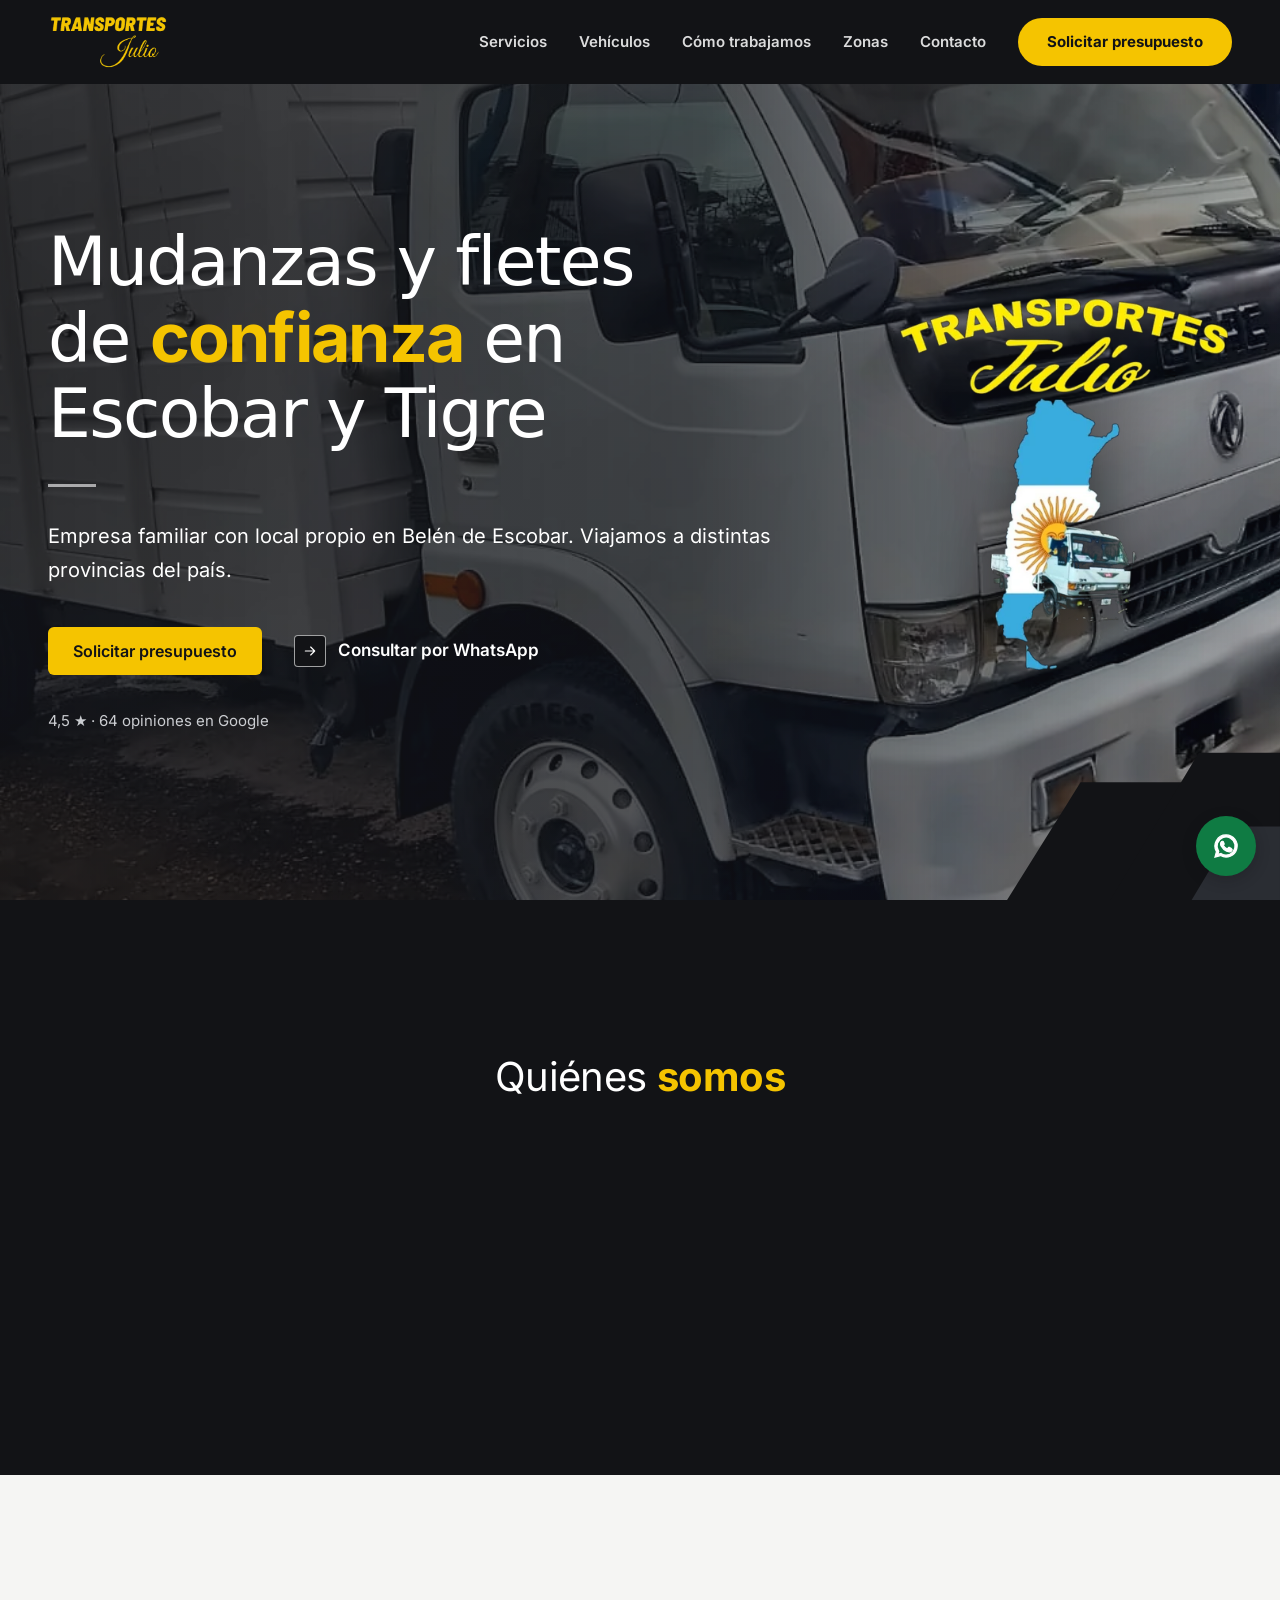
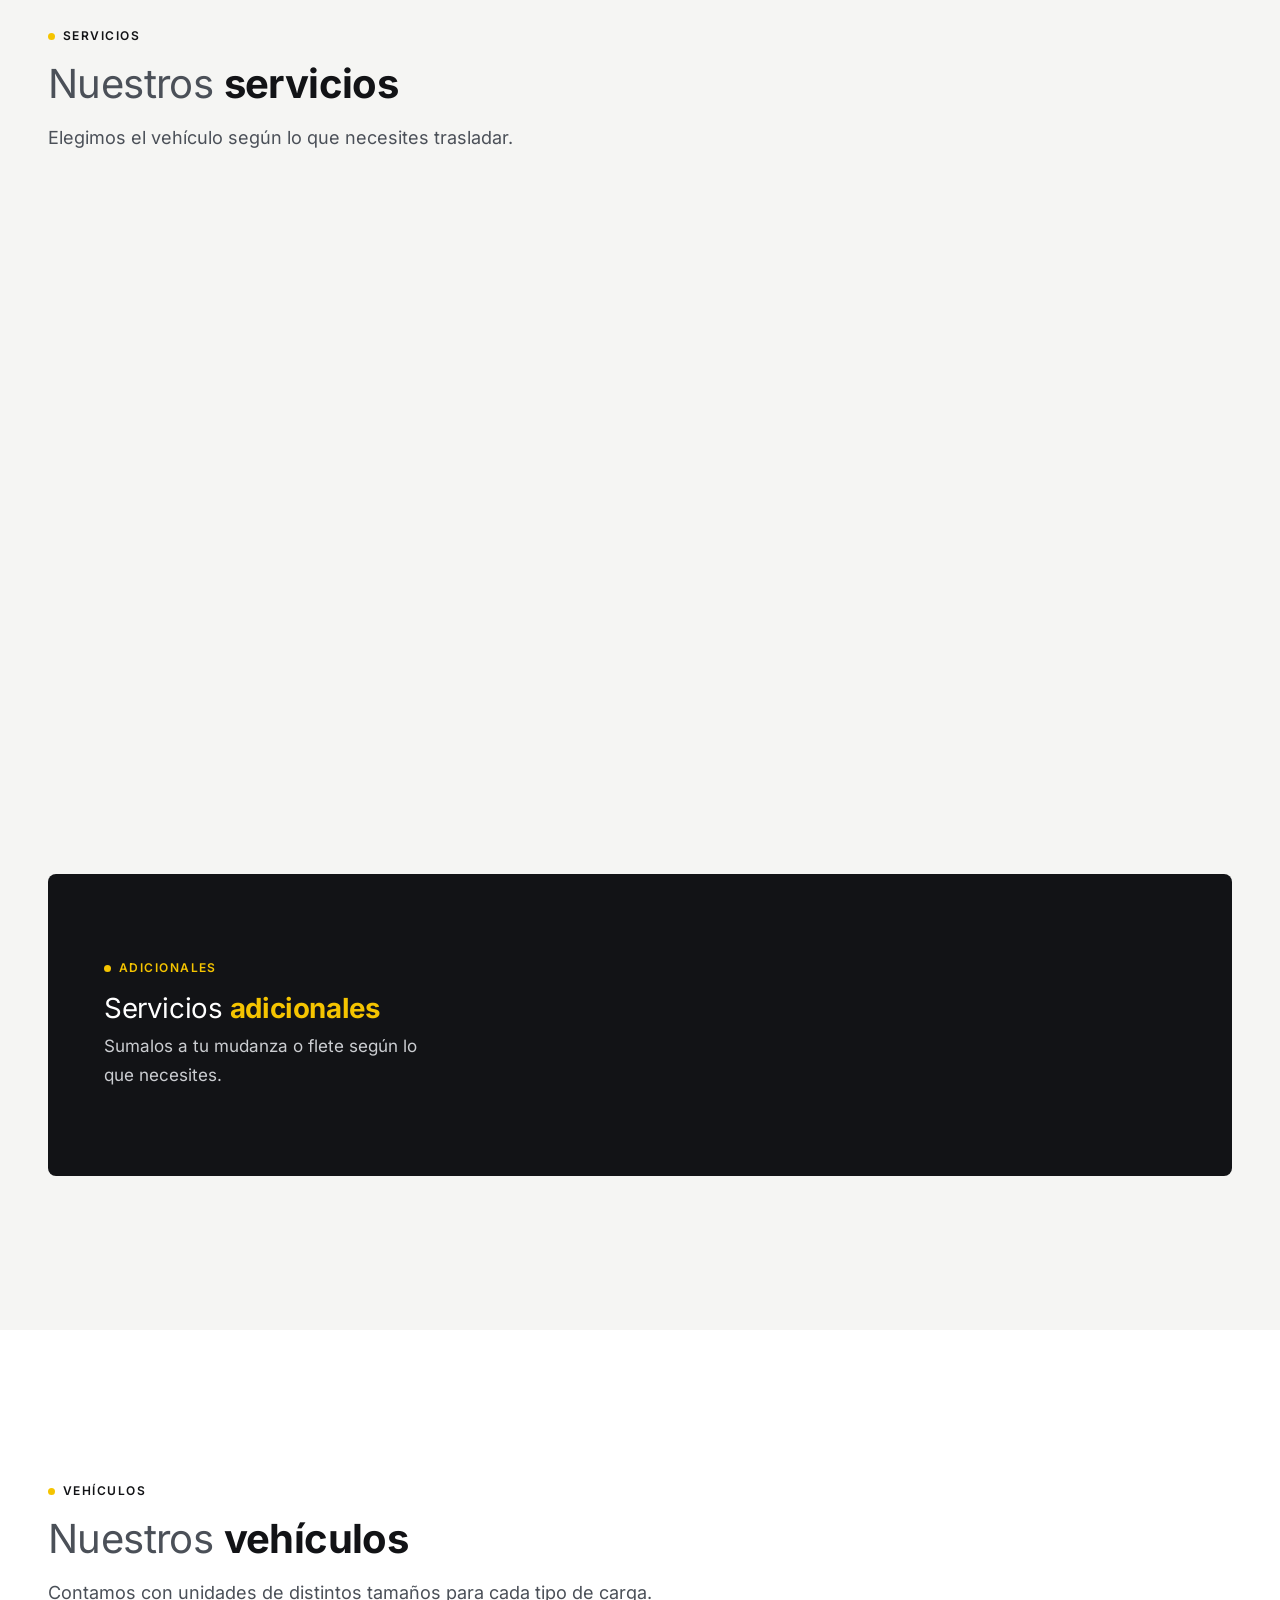
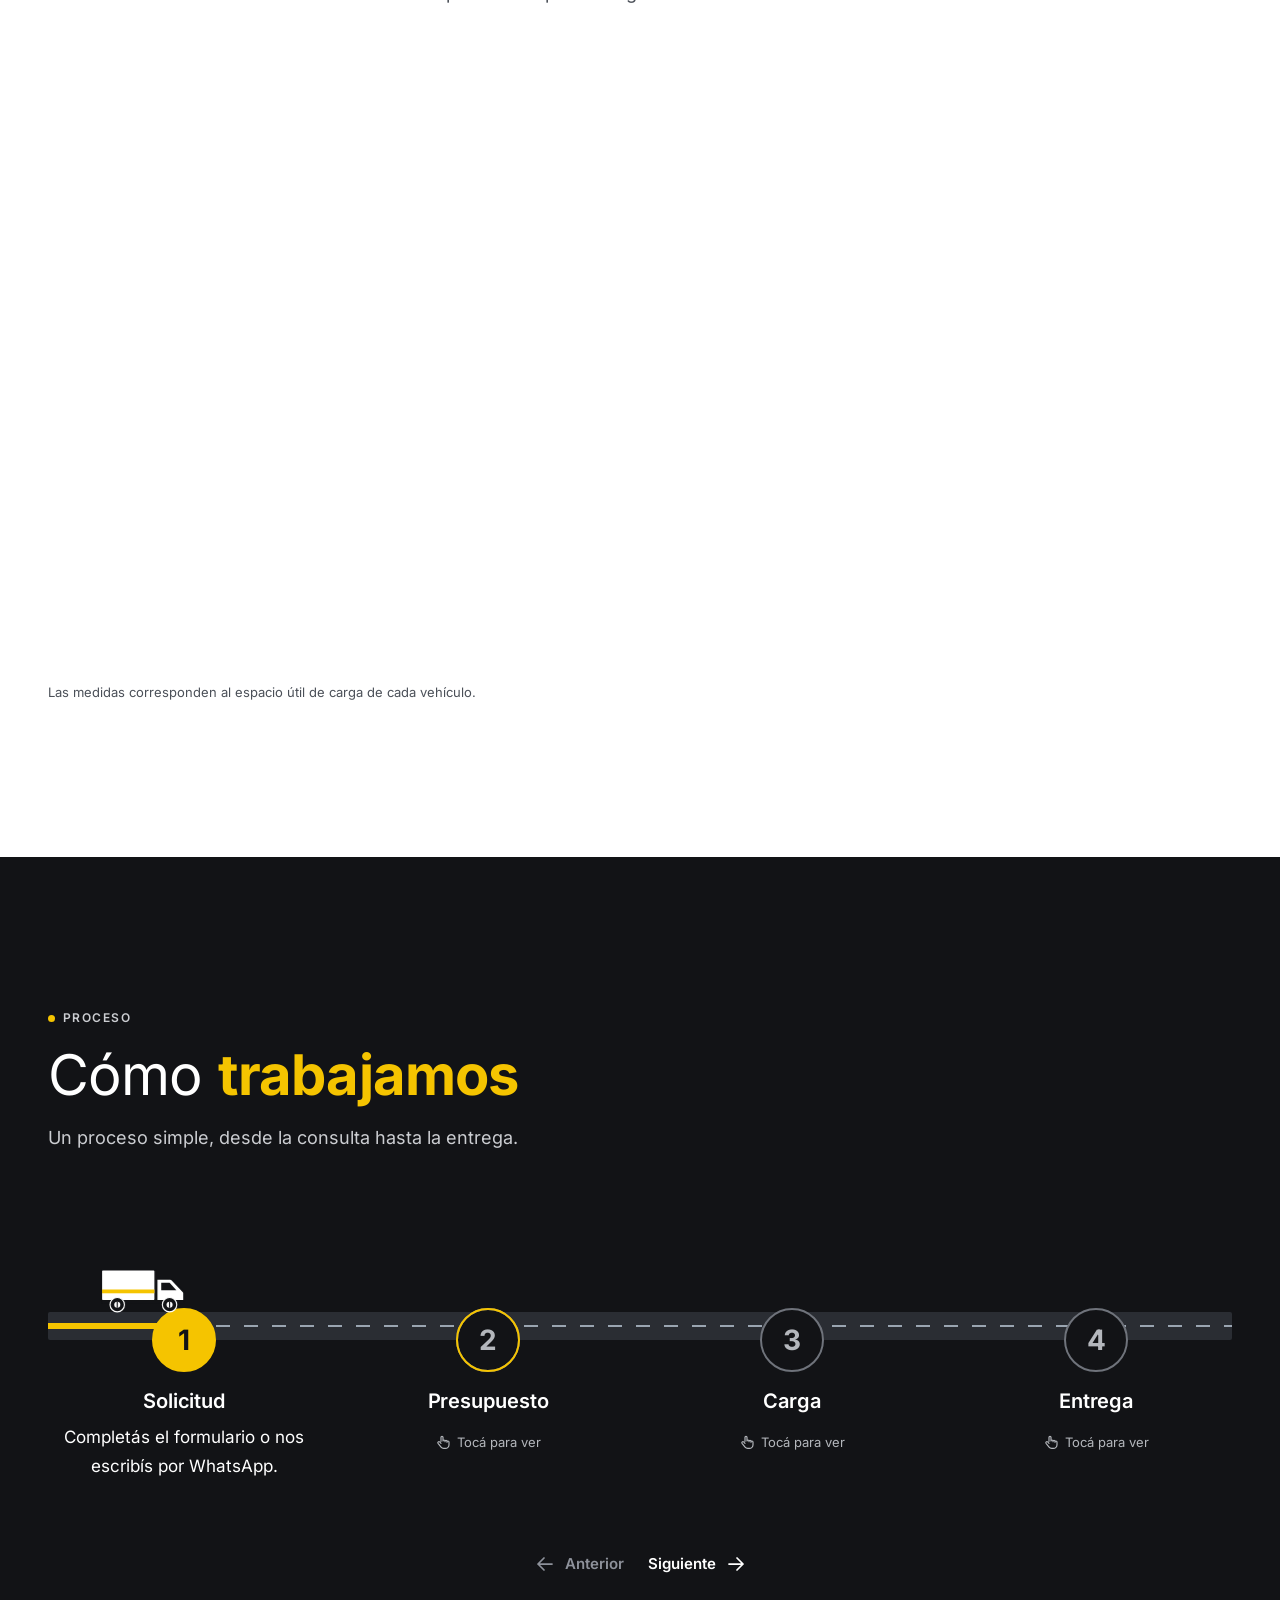
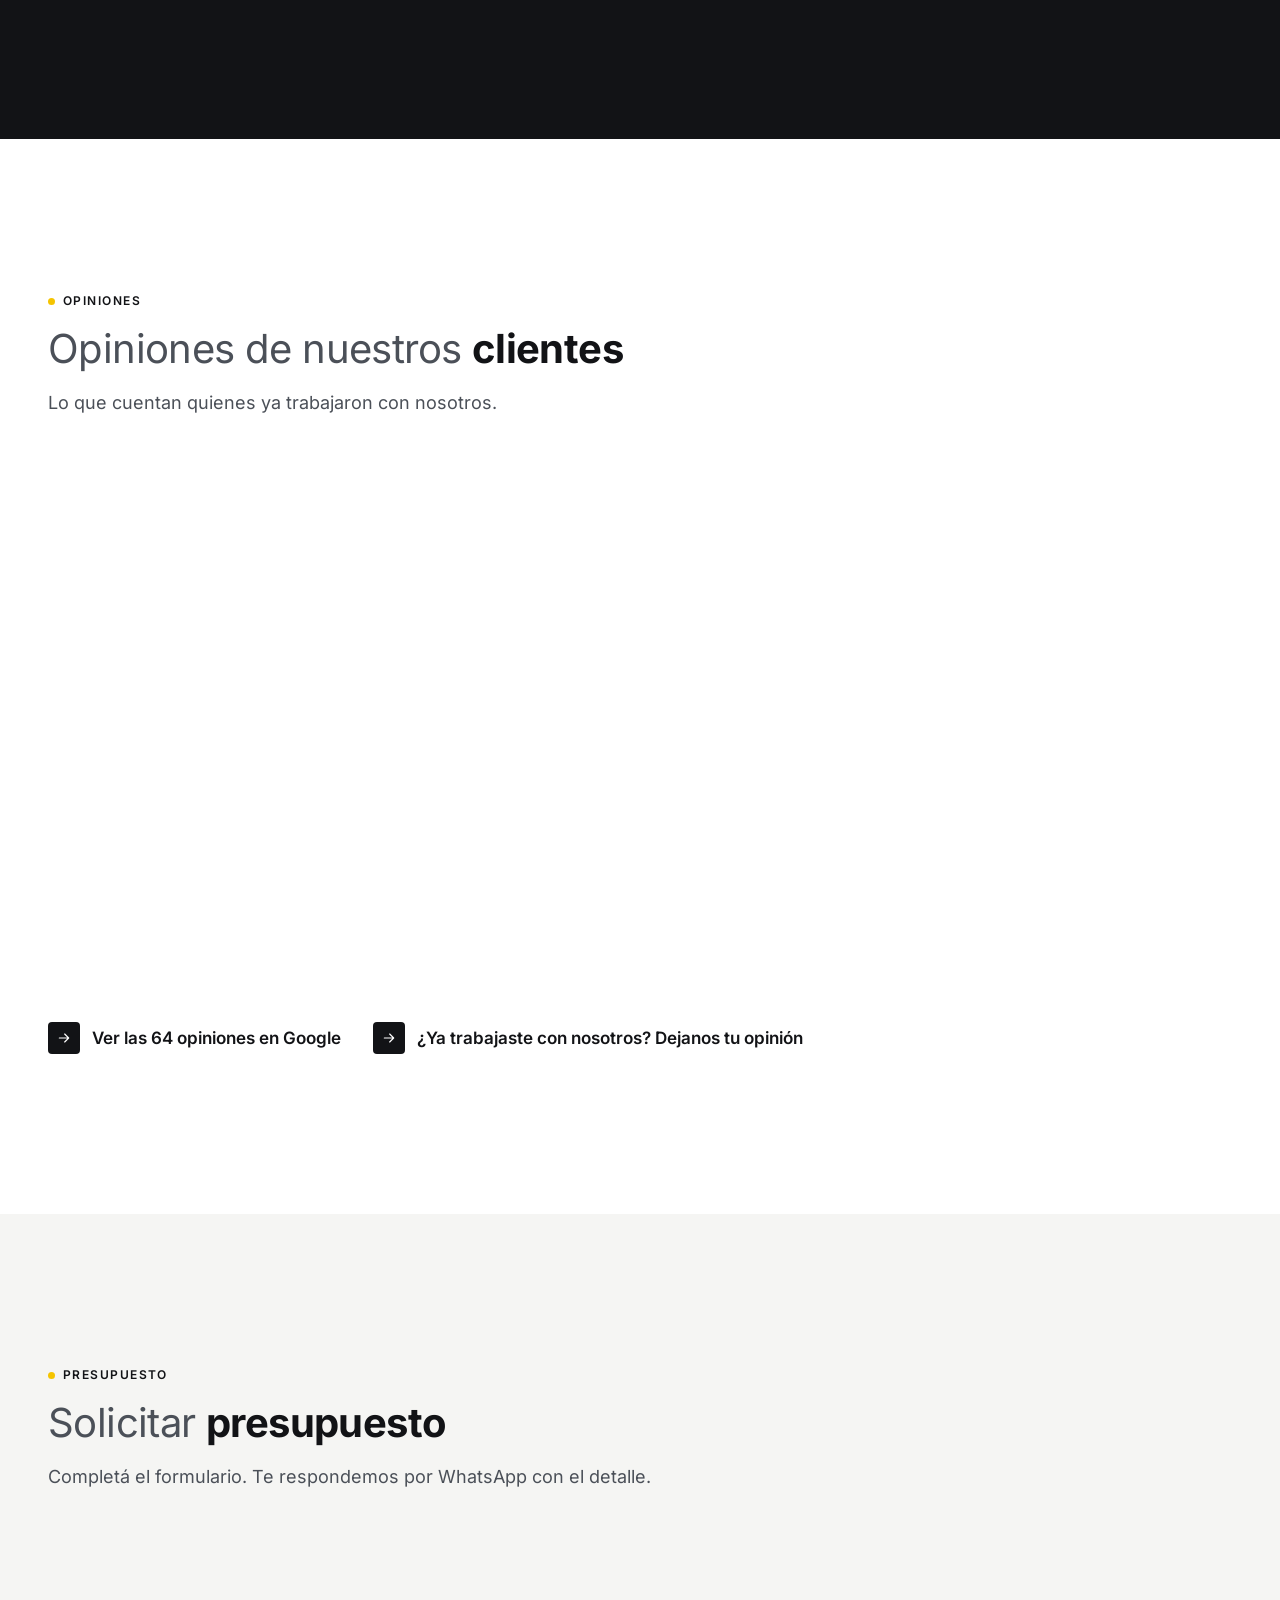
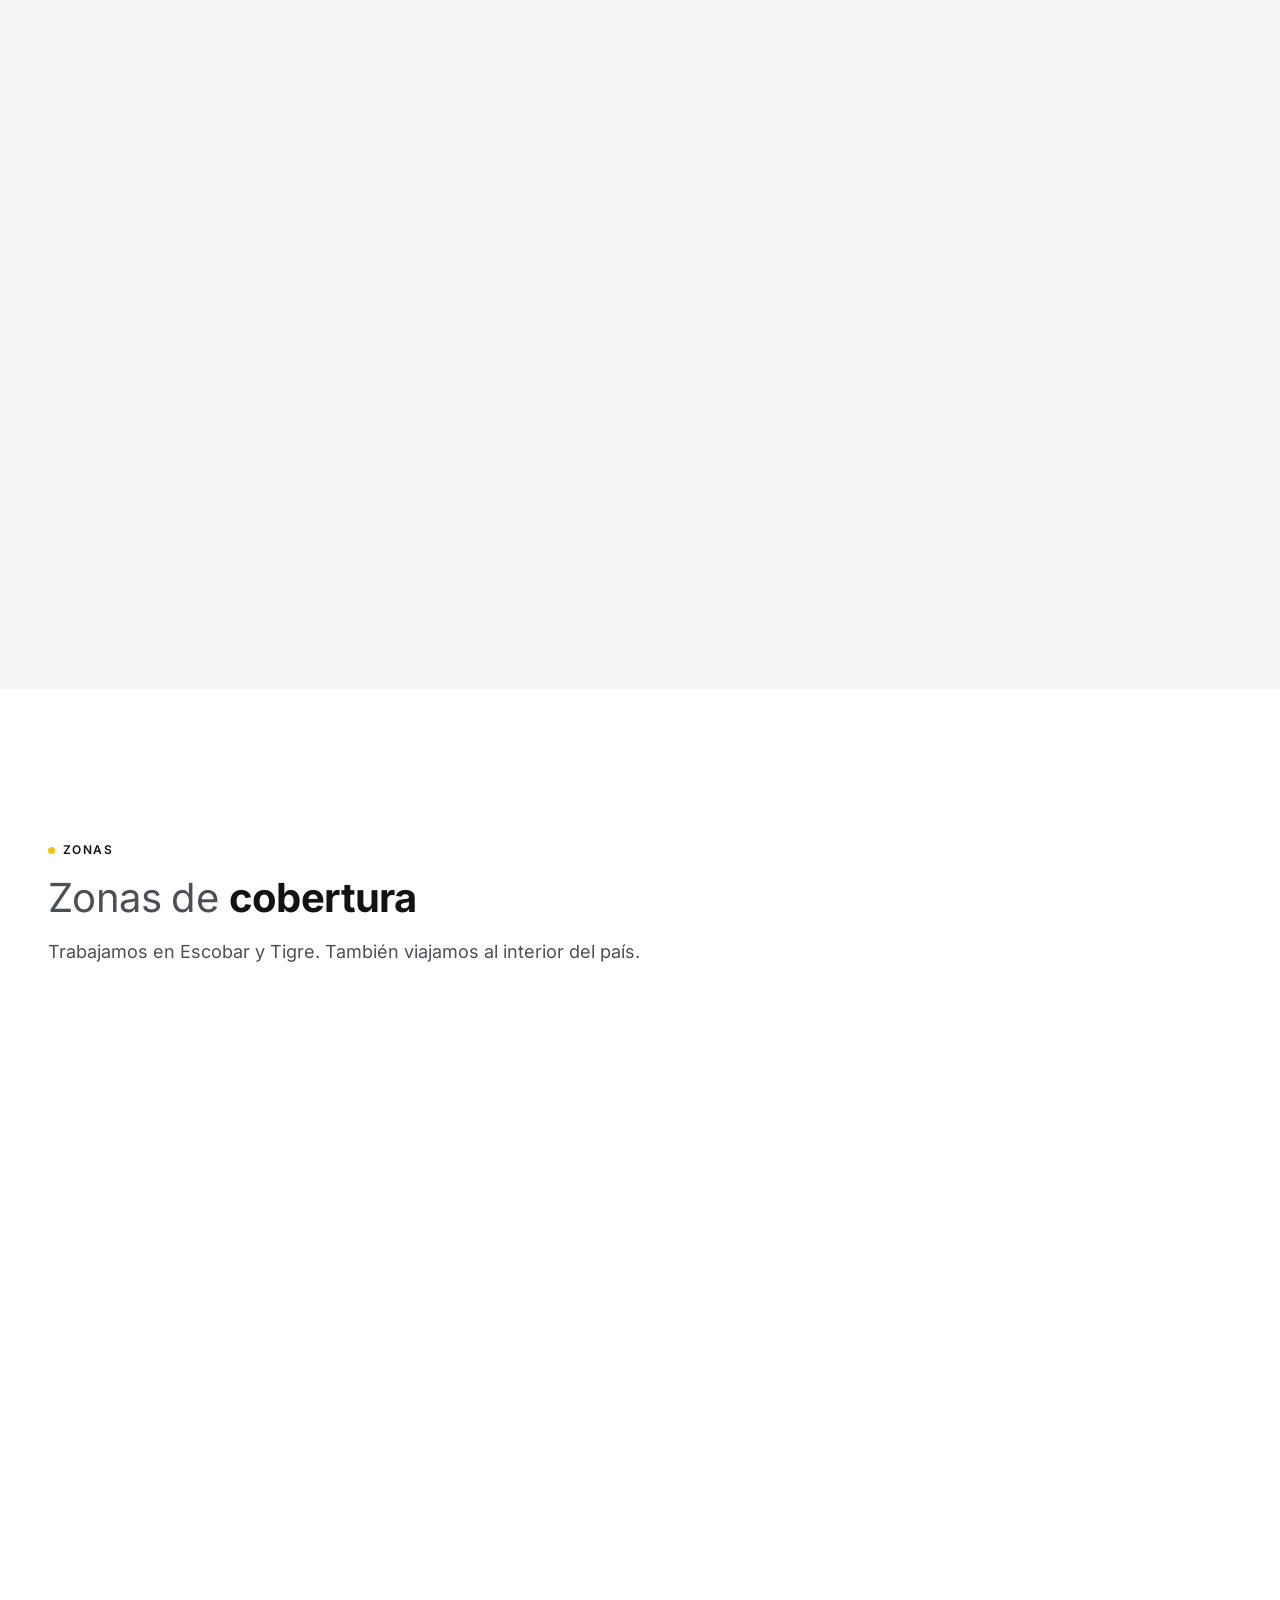
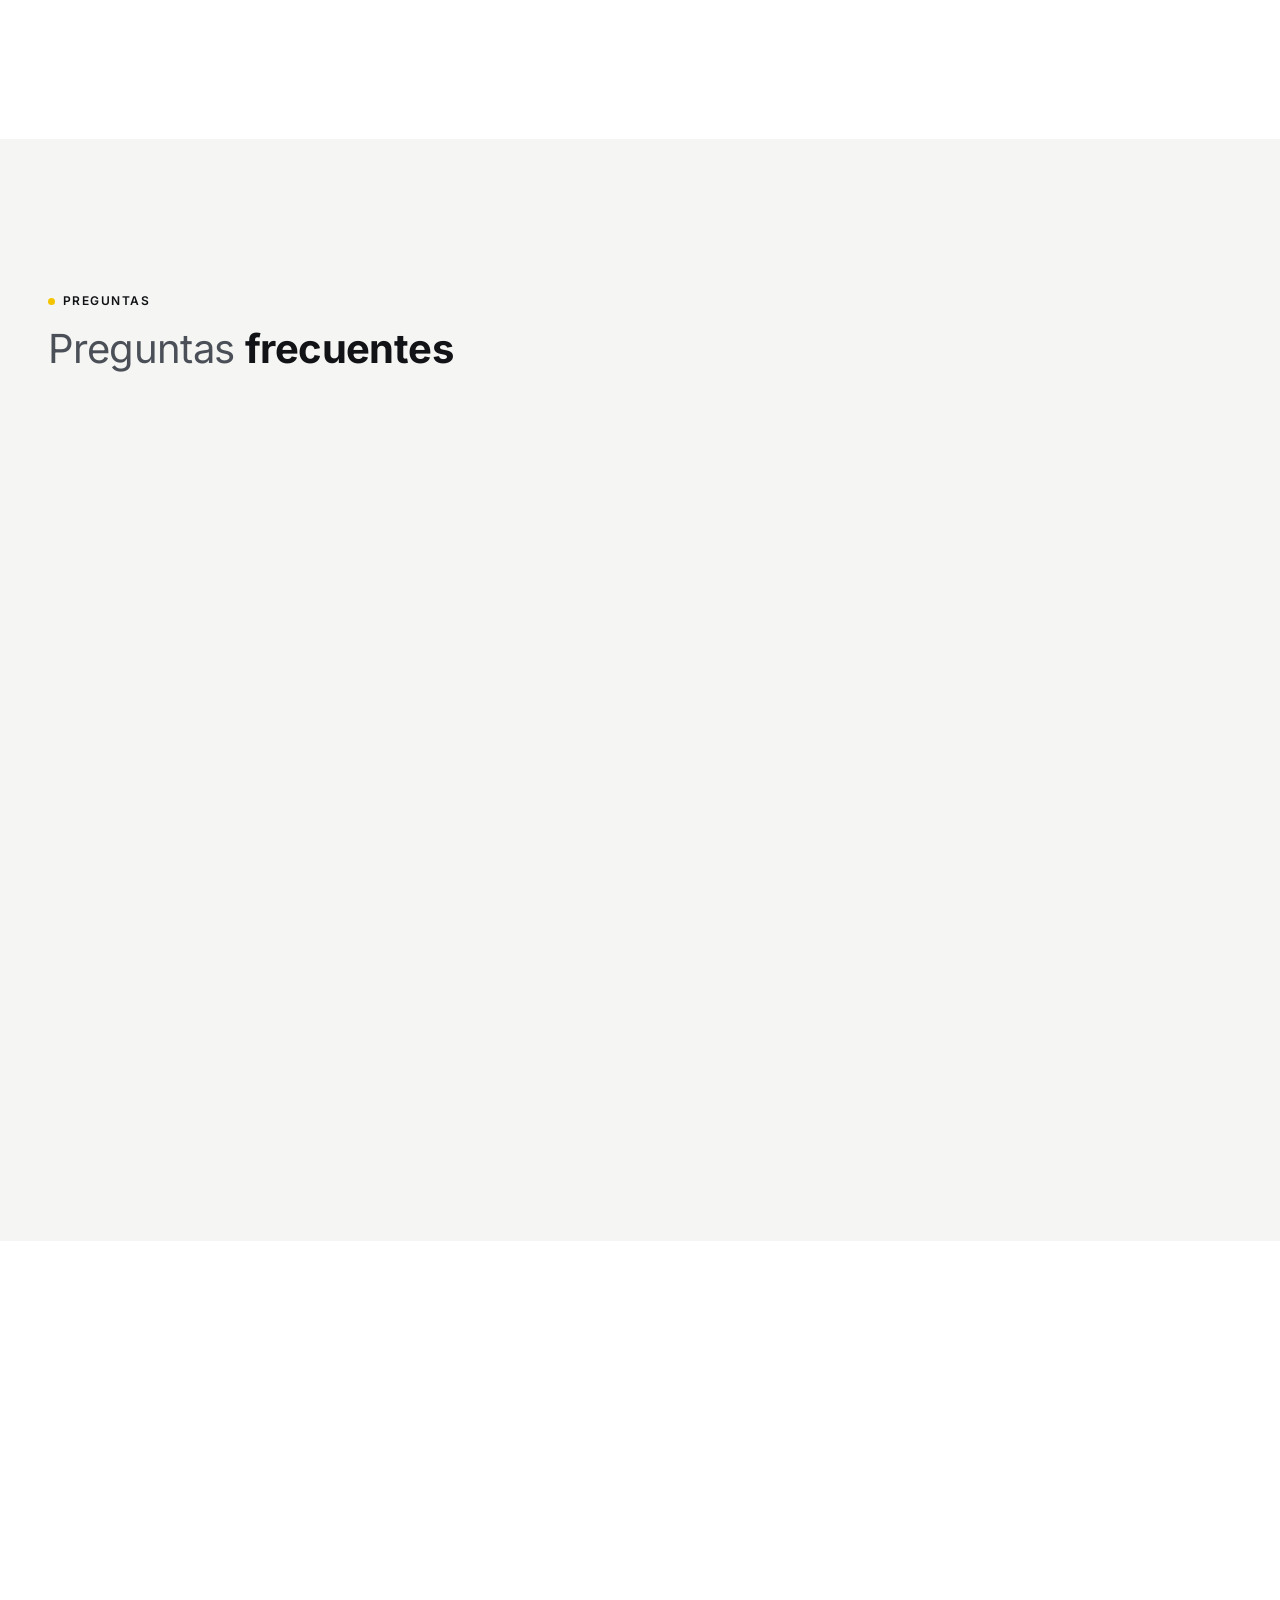
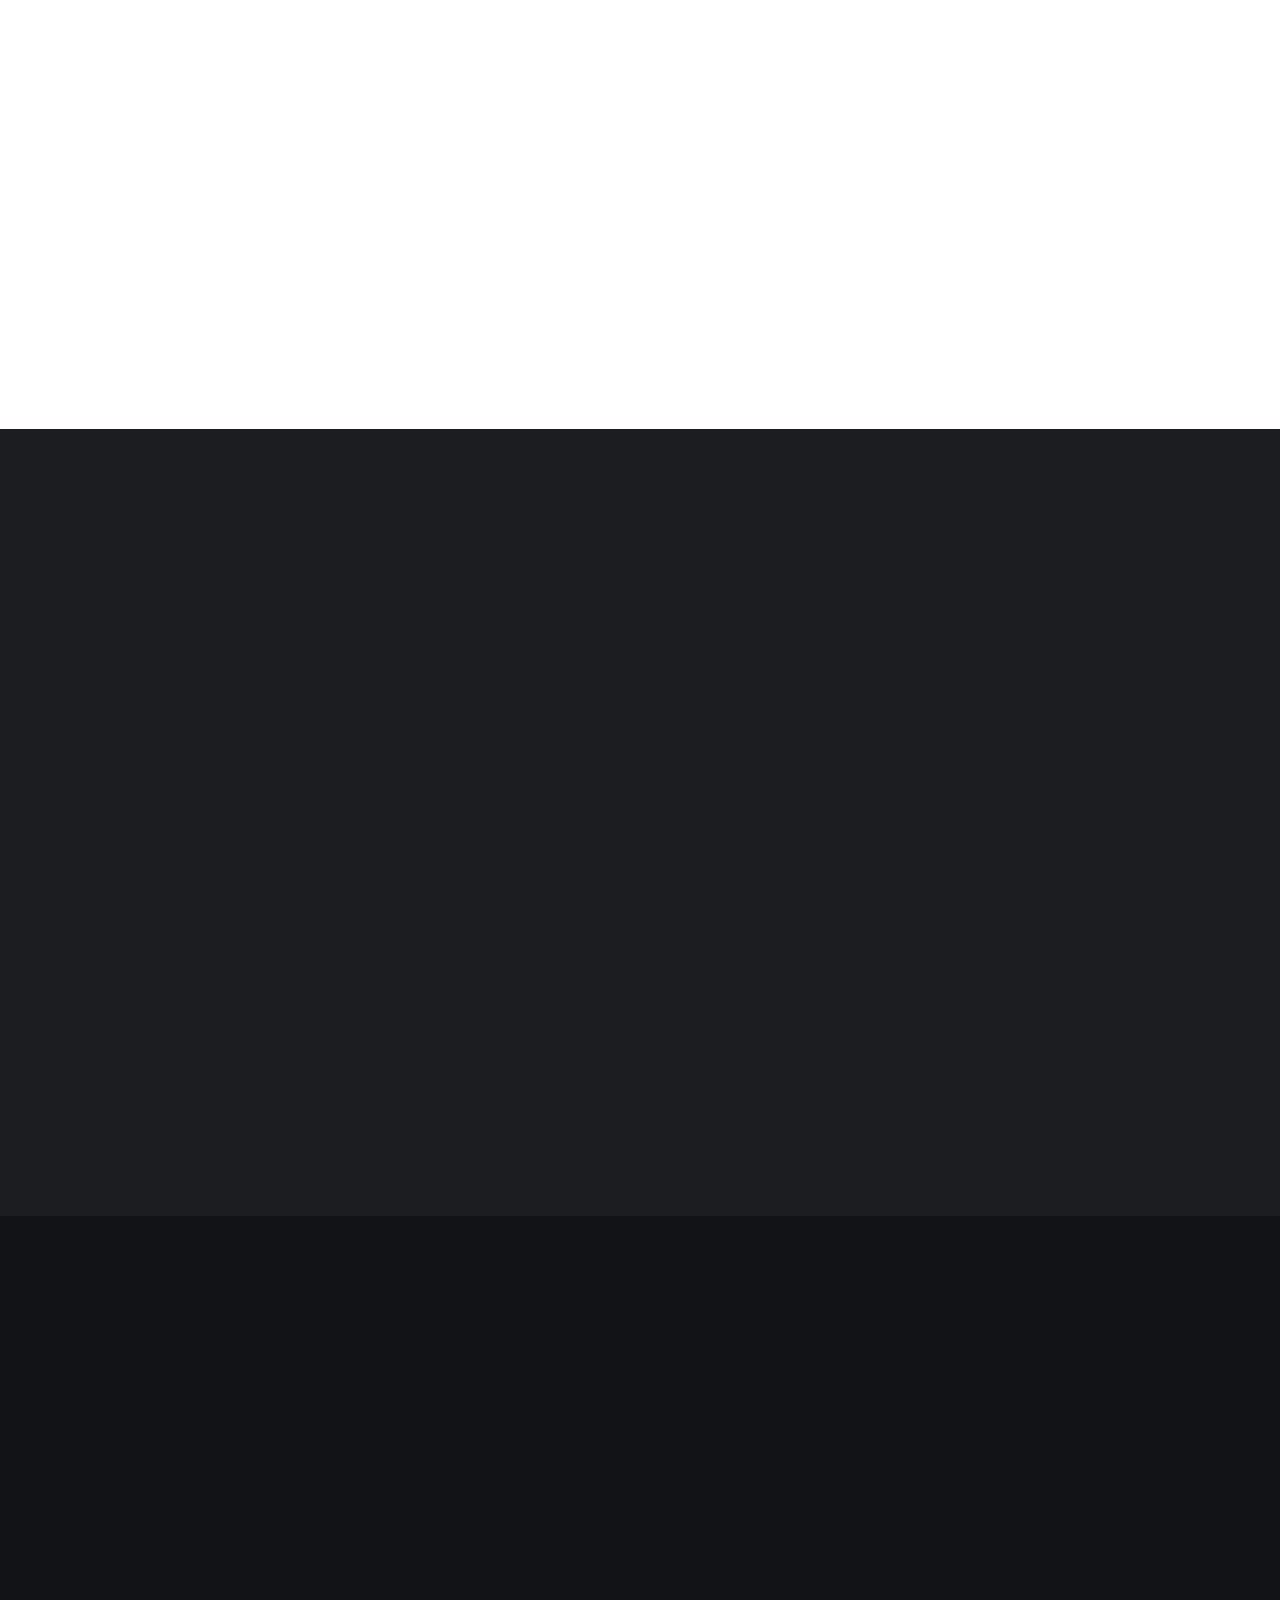
==== commit 01e1c519: "Cambios pedidos por Julio Co-Authored-By: Claude Opus 5.5 <noreply@anthropic.com>" ====
--- a/index.html
+++ b/index.html
@@ -306,6 +306,8 @@
         <polygon class="hero__shape hero__shape--3" points="400,220 460,120 520,120 520,220"/>
       </svg>
       <div class="container hero__content">
+        <picture class="hero__logo"><source srcset="/assets/img/logo-completo.webp" type="image/webp"><img src="/assets/img/logo-completo.png" width="424" height="480" alt="Logo de Transportes Julio"></picture>
+        <div class="hero__texto">
         <h1 id="titulo-inicio" class="hero__title">Mudanzas y fletes de <strong>confianza</strong> en Escobar y Tigre</h1>
         <p class="hero__subtitle">Empresa familiar con local propio en Belén de Escobar. Viajamos a distintas provincias del país.</p>
         <div class="hero__actions">
@@ -313,6 +315,7 @@
           <a class="arrow-link" href="https://wa.me/5491135478407" target="_blank" rel="noopener noreferrer"><span class="arrow-link__box"><svg class="icon arrow-link__icon" width="16" height="16" aria-hidden="true" focusable="false"><use href="#icon-arrow"></use></svg></span><span>Consultar por WhatsApp</span></a>
         </div>
         <a class="hero__rating" href="https://www.google.com/maps/place/FLETES+Y+MUDANZAS+JULIO/@-34.3386146,-58.7849314,17z/data=!3m1!4b1!4m6!3m5!1s0x95bb605324eb43a3:0x773ff9ea39cf049!8m2!3d-34.3386191!4d-58.7823565!16s%2Fg%2F11bbrmykkb?entry=ttu&amp;g_ep=EgoyMDI2MTEwMi4wIKXMDSoASAFQAw%3D%3D" target="_blank" rel="noopener noreferrer" aria-label="4,5 estrellas, 64 opiniones en Google"><span class="solo-grande">4,5 ★ · 64 opiniones en Google</span><span class="solo-mobile">★ 4,5 · 64 opiniones</span></a>
+        </div>
       </div>
     </section>
 
@@ -478,6 +481,22 @@
         <div class="fleet" data-stagger data-carrusel>
           <article class="fleet-card">
             <div class="fleet-card__media">
+        <!-- FOTO: DFM (2 unidades). Se reemplaza pisando assets/img/veh-dfm.webp (1200×750). -->
+        <img class="fleet-card__img" src="assets/img/veh-dfm.webp" srcset="assets/img/veh-dfm-600.webp 600w, assets/img/veh-dfm.webp 1200w" sizes="(max-width: 767px) 80vw, (max-width: 1023px) 45vw, 380px" width="1200" height="750" loading="lazy" decoding="async" alt="Camión DFM de Transportes Julio con lona">
+            </div>
+            <div class="fleet-card__cuerpo">
+              <h3 class="fleet-card__title">DFM (2 unidades)</h3>
+              <p class="fleet-card__text">Camión mediano con lona</p>
+              <p class="fleet-card__grupo">Espacio de carga</p>
+              <ul class="fleet-card__specs">
+                <li><svg class="icon fleet-card__icon" width="14" height="14" aria-hidden="true" focusable="false"><use href="#icon-largo"></use></svg>5,15 m de largo</li>
+                <li><svg class="icon fleet-card__icon" width="14" height="14" aria-hidden="true" focusable="false"><use href="#icon-ancho"></use></svg>2,30 m de ancho</li>
+                <li><svg class="icon fleet-card__icon" width="14" height="14" aria-hidden="true" focusable="false"><use href="#icon-alto"></use></svg>2,30 m de alto</li>
+              </ul>
+            </div>
+          </article>
+          <article class="fleet-card">
+            <div class="fleet-card__media">
         <!-- FOTO: Mercedes-Benz 1114 Saider. Se reemplaza pisando assets/img/veh-mercedes-1114.webp (1200×750). -->
         <img class="fleet-card__img" src="assets/img/veh-mercedes-1114.webp" srcset="assets/img/veh-mercedes-1114-600.webp 600w, assets/img/veh-mercedes-1114.webp 1200w" sizes="(max-width: 767px) 80vw, (max-width: 1023px) 45vw, 380px" width="1200" height="750" loading="lazy" decoding="async" alt="Camión Mercedes-Benz 1114 Saider de Transportes Julio con caja cerrada">
             </div>
@@ -517,23 +536,7 @@
               <p class="fleet-card__text">Camión mediano</p>
               <p class="fleet-card__grupo">Espacio de carga</p>
               <ul class="fleet-card__specs">
-                <li><svg class="icon fleet-card__icon" width="14" height="14" aria-hidden="true" focusable="false"><use href="#icon-largo"></use></svg>5,40 m de largo</li>
-                <li><svg class="icon fleet-card__icon" width="14" height="14" aria-hidden="true" focusable="false"><use href="#icon-ancho"></use></svg>2,30 m de ancho</li>
-                <li><svg class="icon fleet-card__icon" width="14" height="14" aria-hidden="true" focusable="false"><use href="#icon-alto"></use></svg>2,30 m de alto</li>
-              </ul>
-            </div>
-          </article>
-          <article class="fleet-card">
-            <div class="fleet-card__media">
-        <!-- FOTO: DFM (2 unidades). Se reemplaza pisando assets/img/veh-dfm.webp (1200×750). -->
-        <img class="fleet-card__img" src="assets/img/veh-dfm.webp" srcset="assets/img/veh-dfm-600.webp 600w, assets/img/veh-dfm.webp 1200w" sizes="(max-width: 767px) 80vw, (max-width: 1023px) 45vw, 380px" width="1200" height="750" loading="lazy" decoding="async" alt="Camión DFM de Transportes Julio con lona">
-            </div>
-            <div class="fleet-card__cuerpo">
-              <h3 class="fleet-card__title">DFM (2 unidades)</h3>
-              <p class="fleet-card__text">Camión mediano con lona</p>
-              <p class="fleet-card__grupo">Espacio de carga</p>
-              <ul class="fleet-card__specs">
-                <li><svg class="icon fleet-card__icon" width="14" height="14" aria-hidden="true" focusable="false"><use href="#icon-largo"></use></svg>5,15 m de largo</li>
+                <li><svg class="icon fleet-card__icon" width="14" height="14" aria-hidden="true" focusable="false"><use href="#icon-largo"></use></svg>5,20 m de largo</li>
                 <li><svg class="icon fleet-card__icon" width="14" height="14" aria-hidden="true" focusable="false"><use href="#icon-ancho"></use></svg>2,30 m de ancho</li>
                 <li><svg class="icon fleet-card__icon" width="14" height="14" aria-hidden="true" focusable="false"><use href="#icon-alto"></use></svg>2,30 m de alto</li>
               </ul>
--- a/css/styles.css
+++ b/css/styles.css
@@ -3144,6 +3144,48 @@
   contain-intrinsic-size: auto 480px;
 }
 
+/* Logo completo en el hero. Mobile y tablet: centrado, arriba del título */
+.hero__logo { display: block; width: fit-content; margin-inline: auto; }
+
+.hero__logo img { display: block; width: auto; max-width: none; height: 140px; }
+
+.hero__texto { min-width: 0; }
+
+@media (max-width: 47.99rem) {
+  .hero__logo { margin-bottom: var(--sp-1); }
+}
+
+@media (min-width: 48rem) {
+  .hero__logo { margin-bottom: var(--sp-3); }
+
+  .hero__logo img { height: 200px; }
+}
+
+/* Celular en horizontal: el logo no puede ocupar media pantalla */
+@media (max-height: 500px) and (orientation: landscape) and (max-width: 63.99rem) {
+  .hero__logo img { height: 96px; }
+}
+
+/* Desktop: contenido a la izquierda y logo a la derecha */
+@media (min-width: 64rem) {
+  .hero__content { display: grid; grid-template-columns: minmax(0, 1fr) auto; align-items: center; column-gap: var(--sp-5); }
+
+  .hero__logo { grid-column: 2; grid-row: 1; margin: 0; }
+
+  .hero__logo img { height: clamp(380px, 29vw, 420px); filter: drop-shadow(0 12px 32px rgba(0, 0, 0, .5)); }
+
+  .hero__texto { grid-column: 1; grid-row: 1; }
+}
+
+/* Mobile: la altura estimada, cerca de la real, para que la página no cambie de largo al llegar */
+@media (max-width: 47.99rem) {
+  main > section:has(#contacto) { contain-intrinsic-size: auto 560px; }
+
+  main > .photo-band--cierre { contain-intrinsic-size: auto 280px; }
+
+  .site-footer { contain-intrinsic-size: auto 300px; }
+}
+
 /* Con reduced-motion, sin barra de lectura */
 @media (prefers-reduced-motion: reduce) {
   .barra-lectura { display: none; }
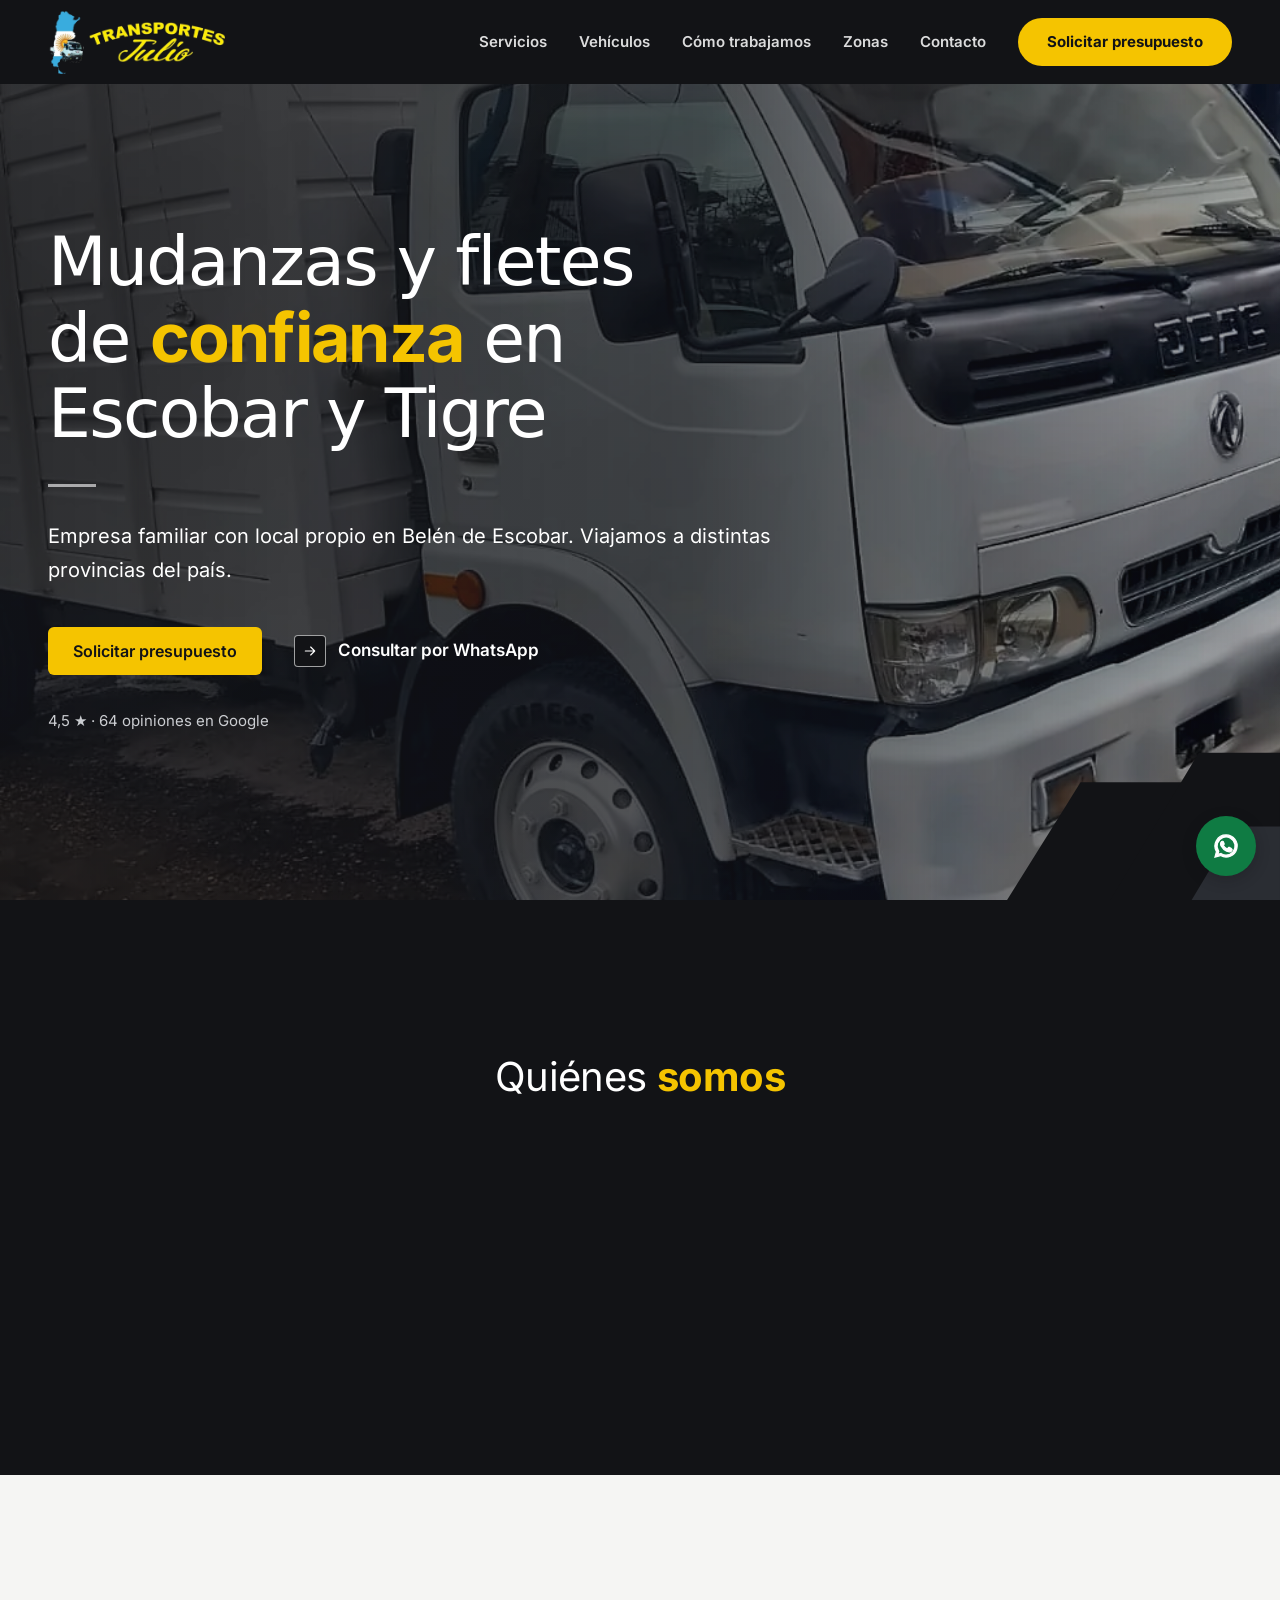
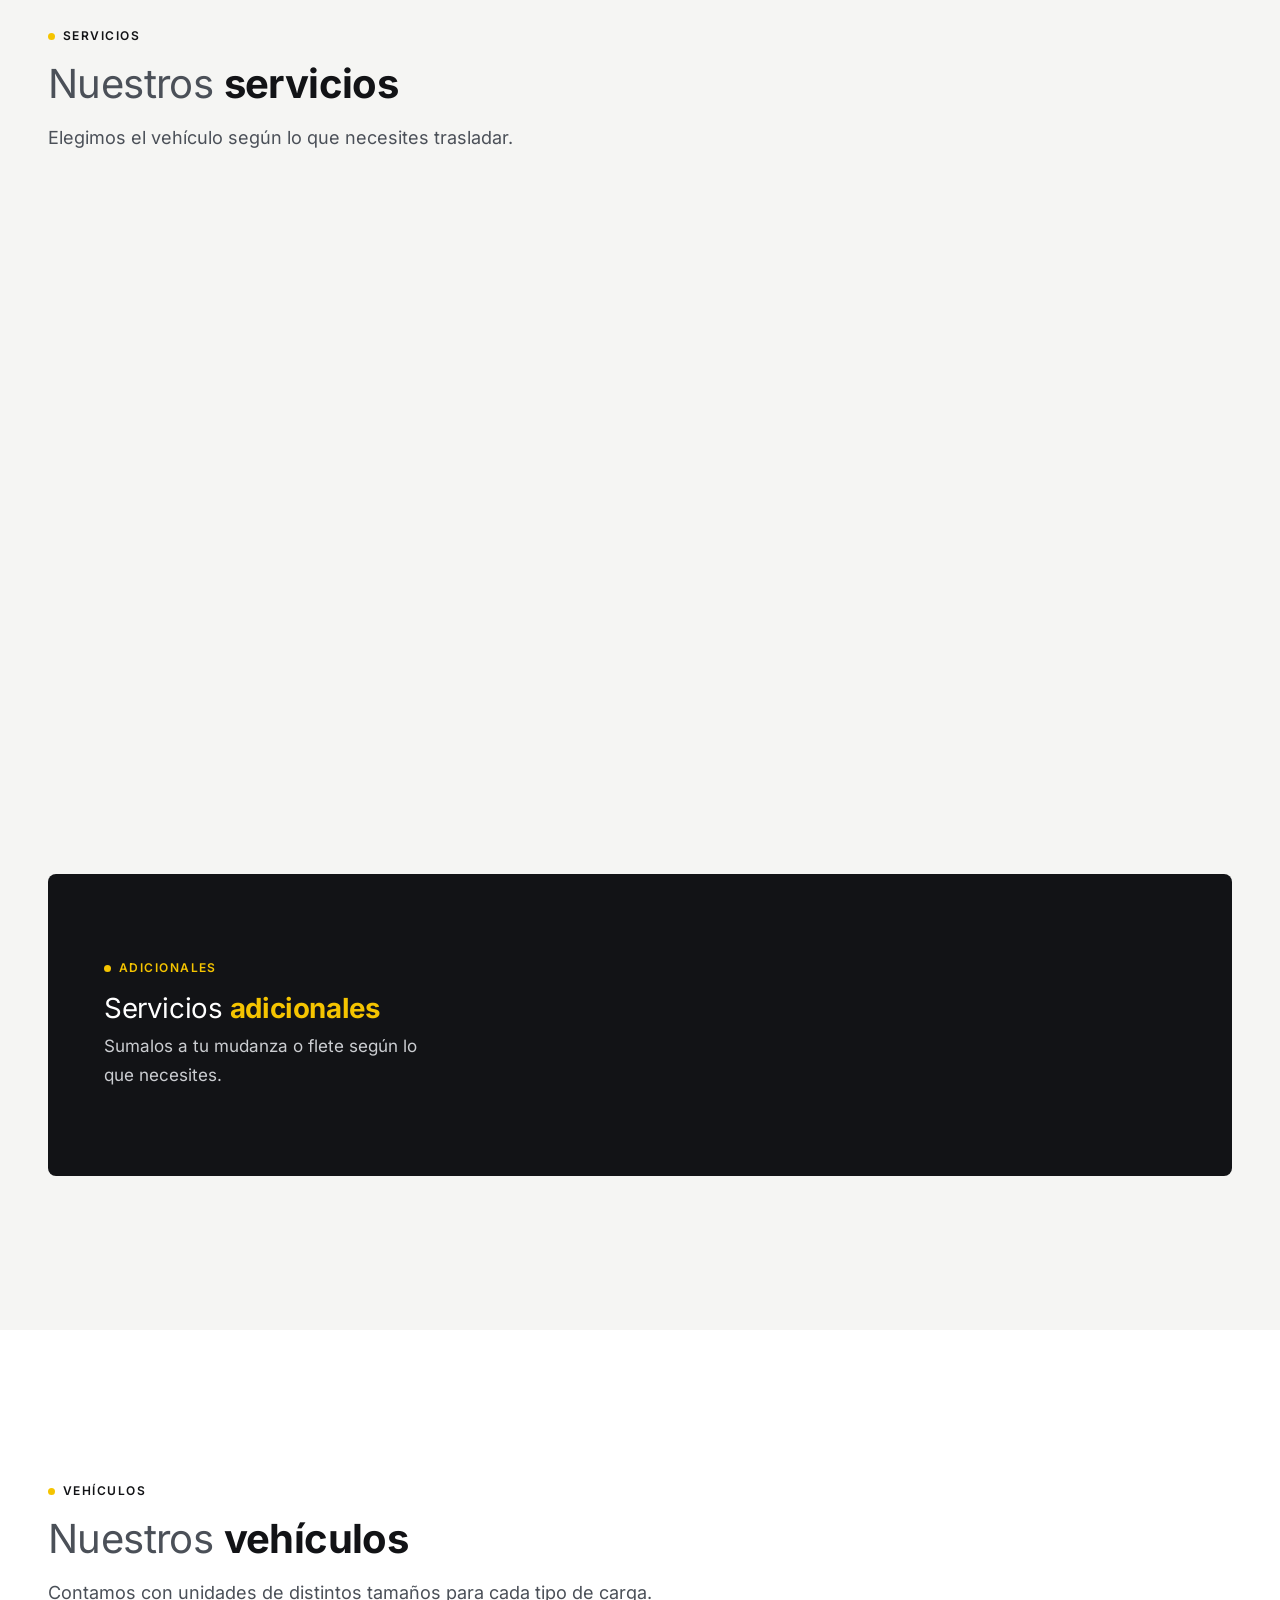
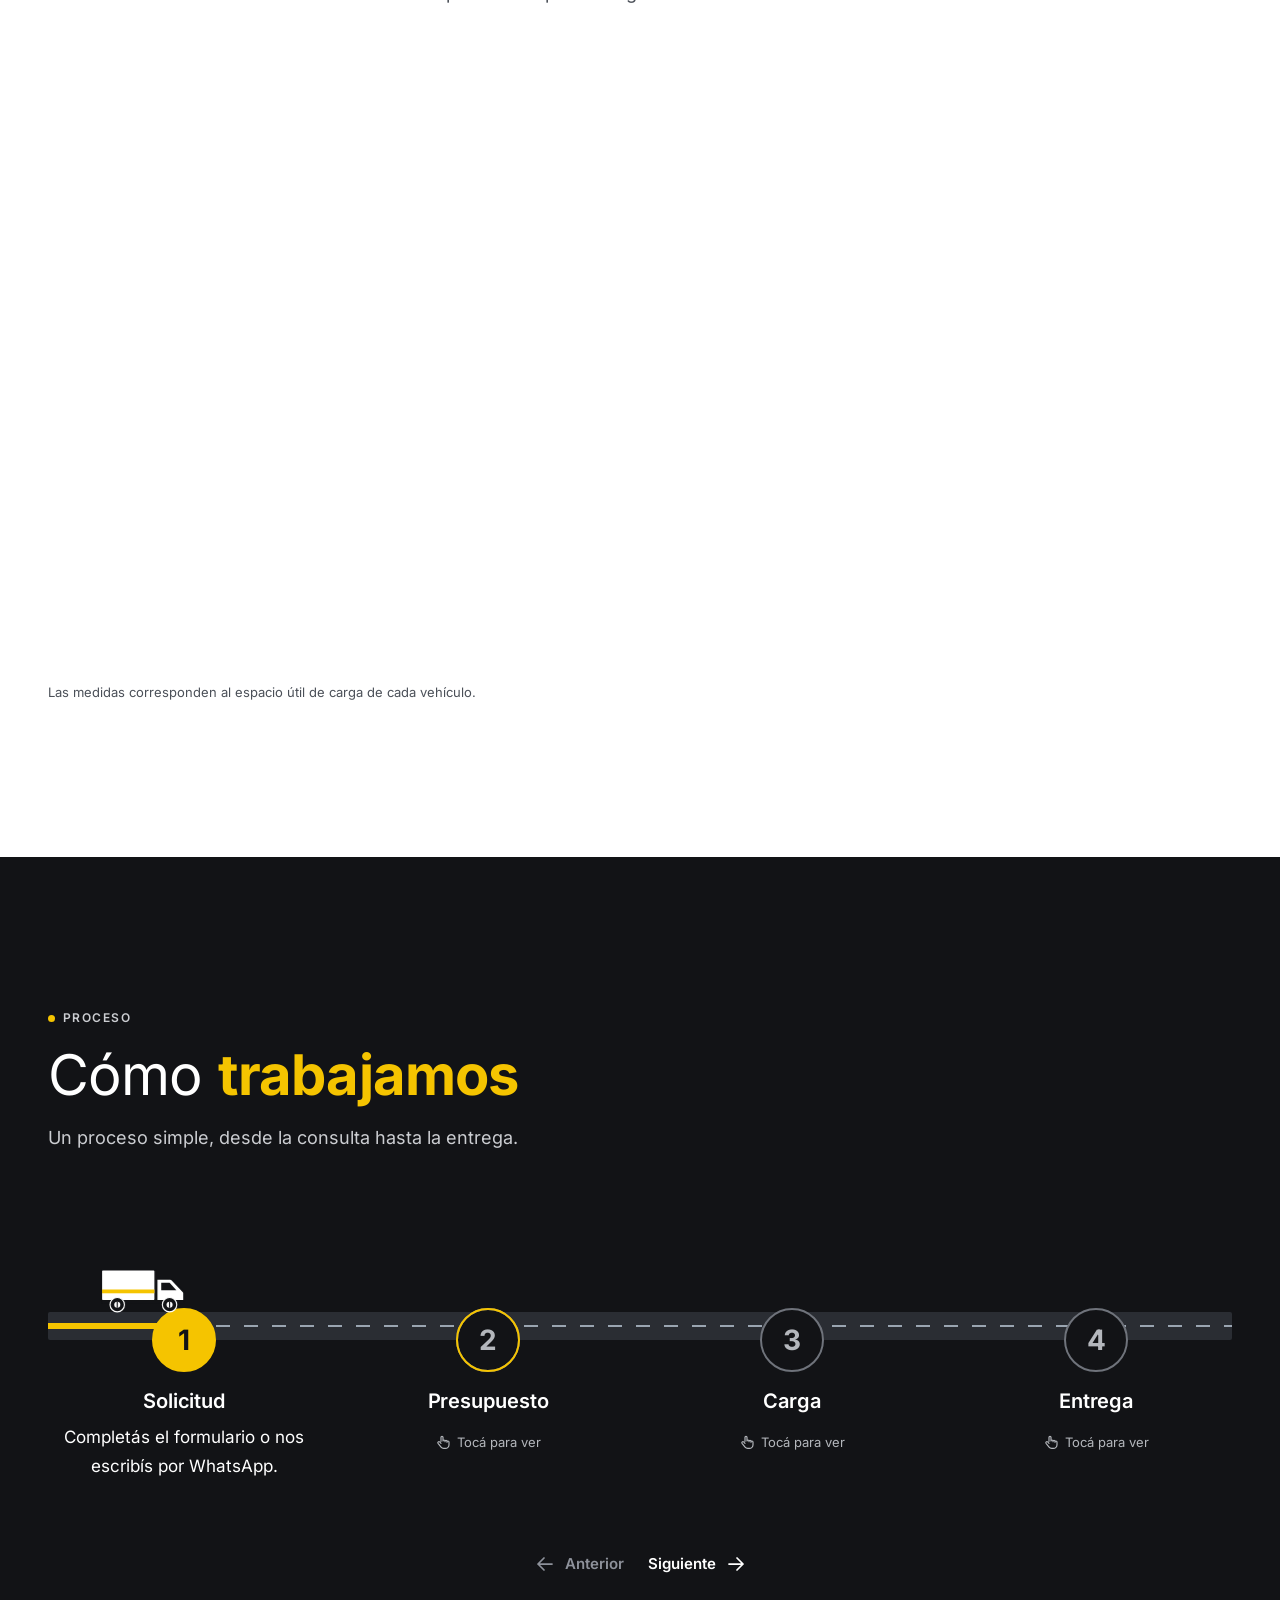
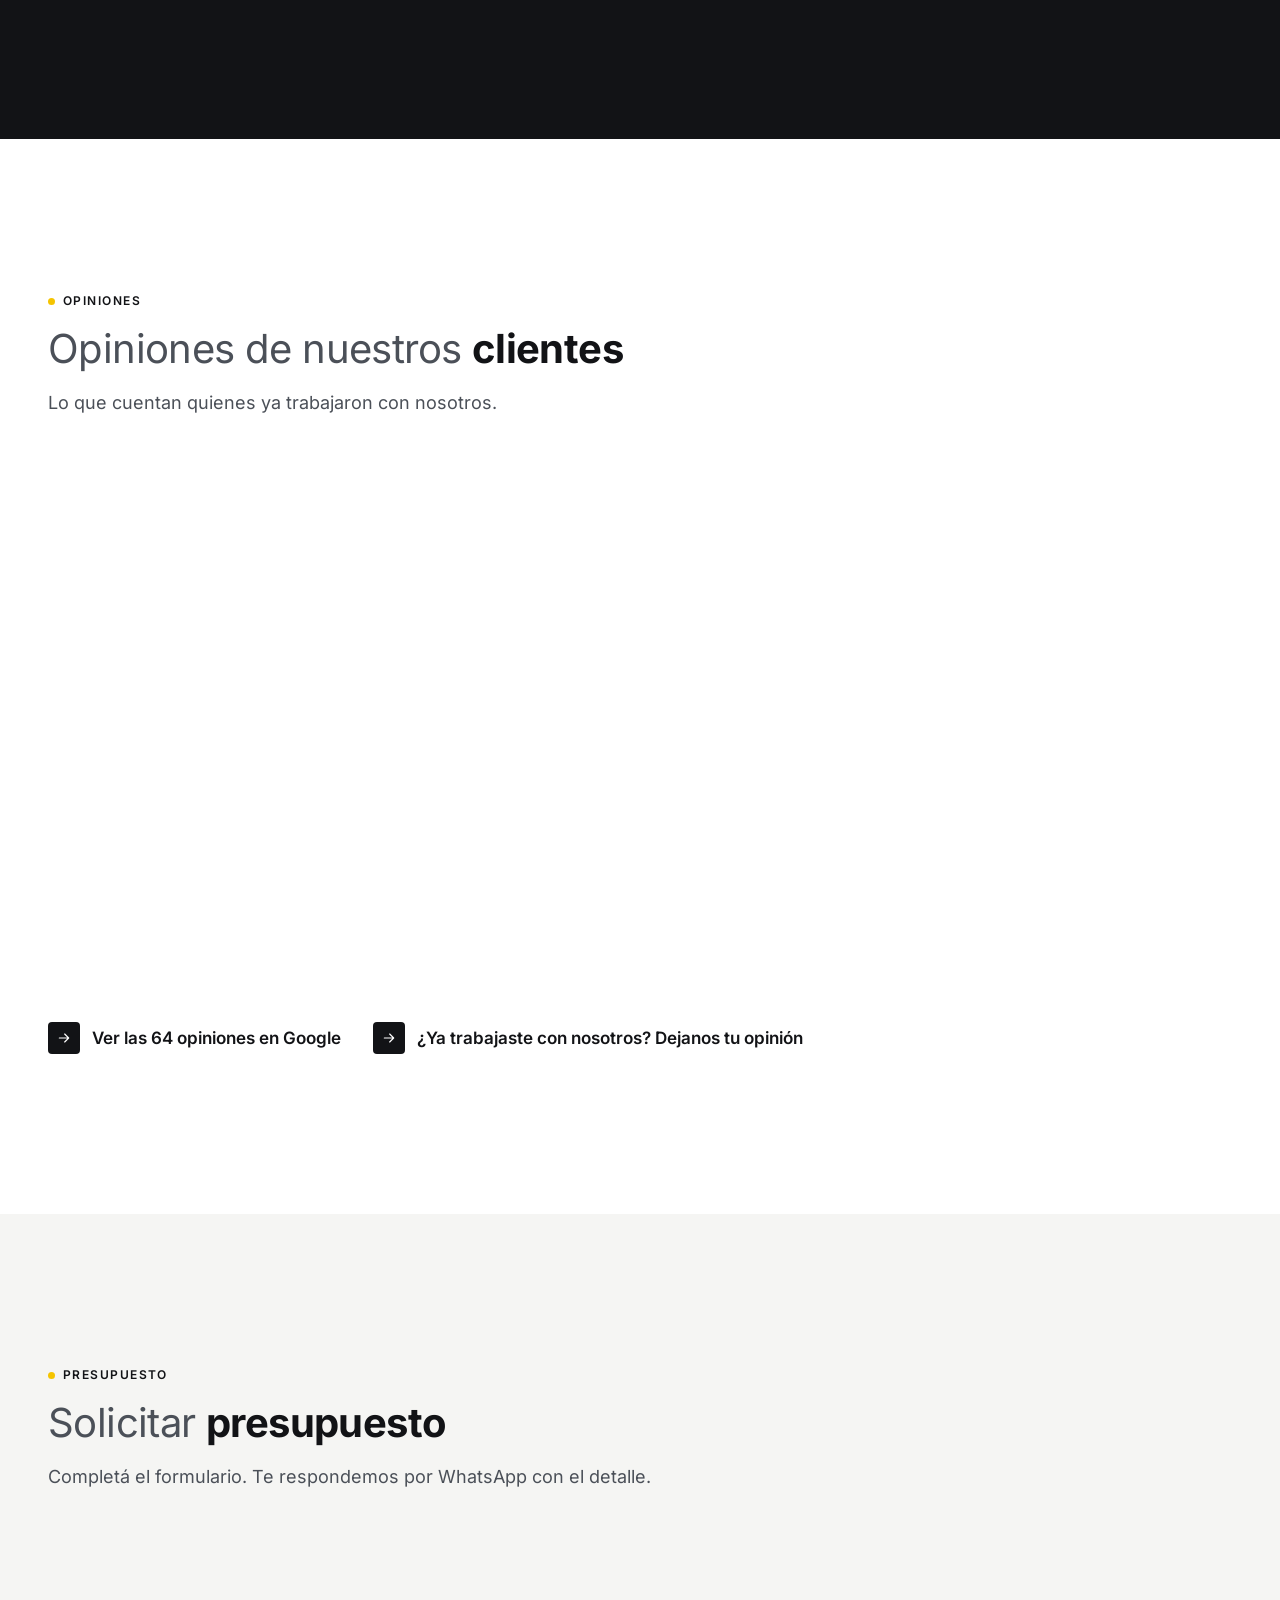
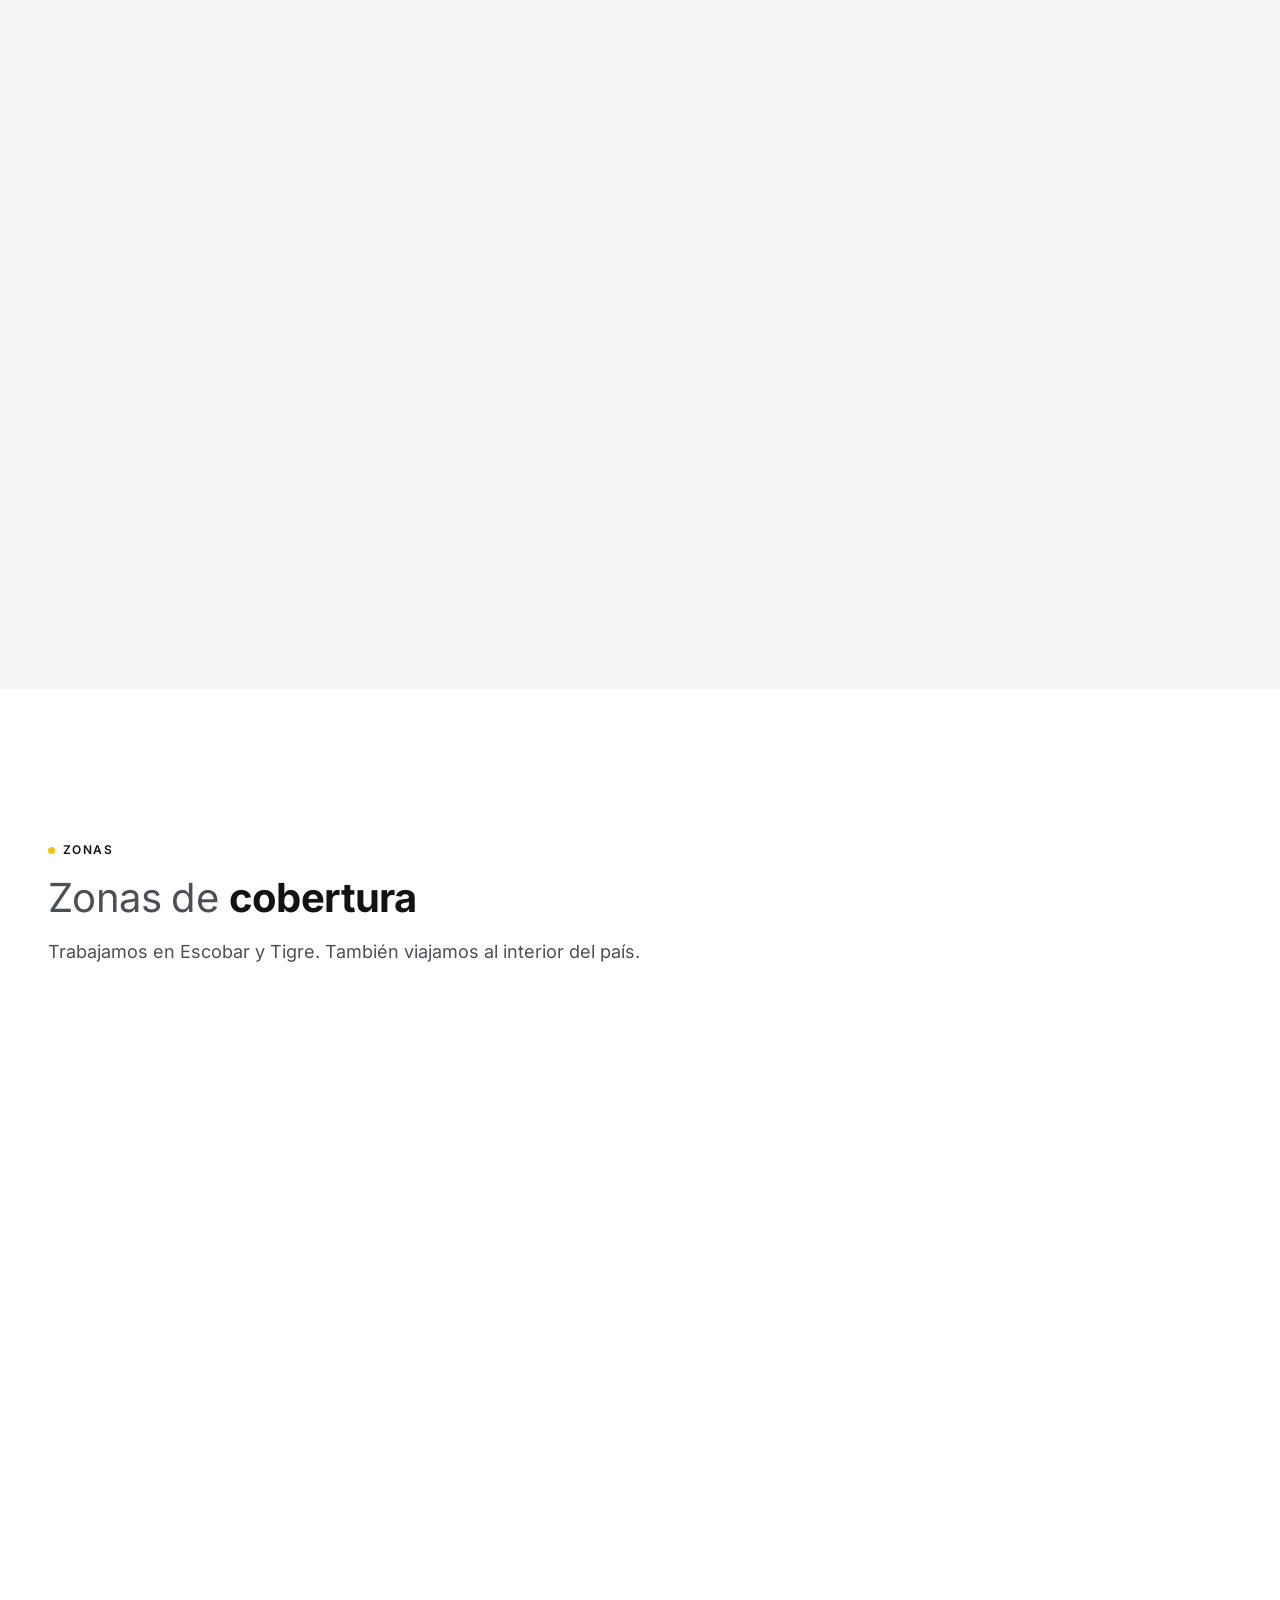
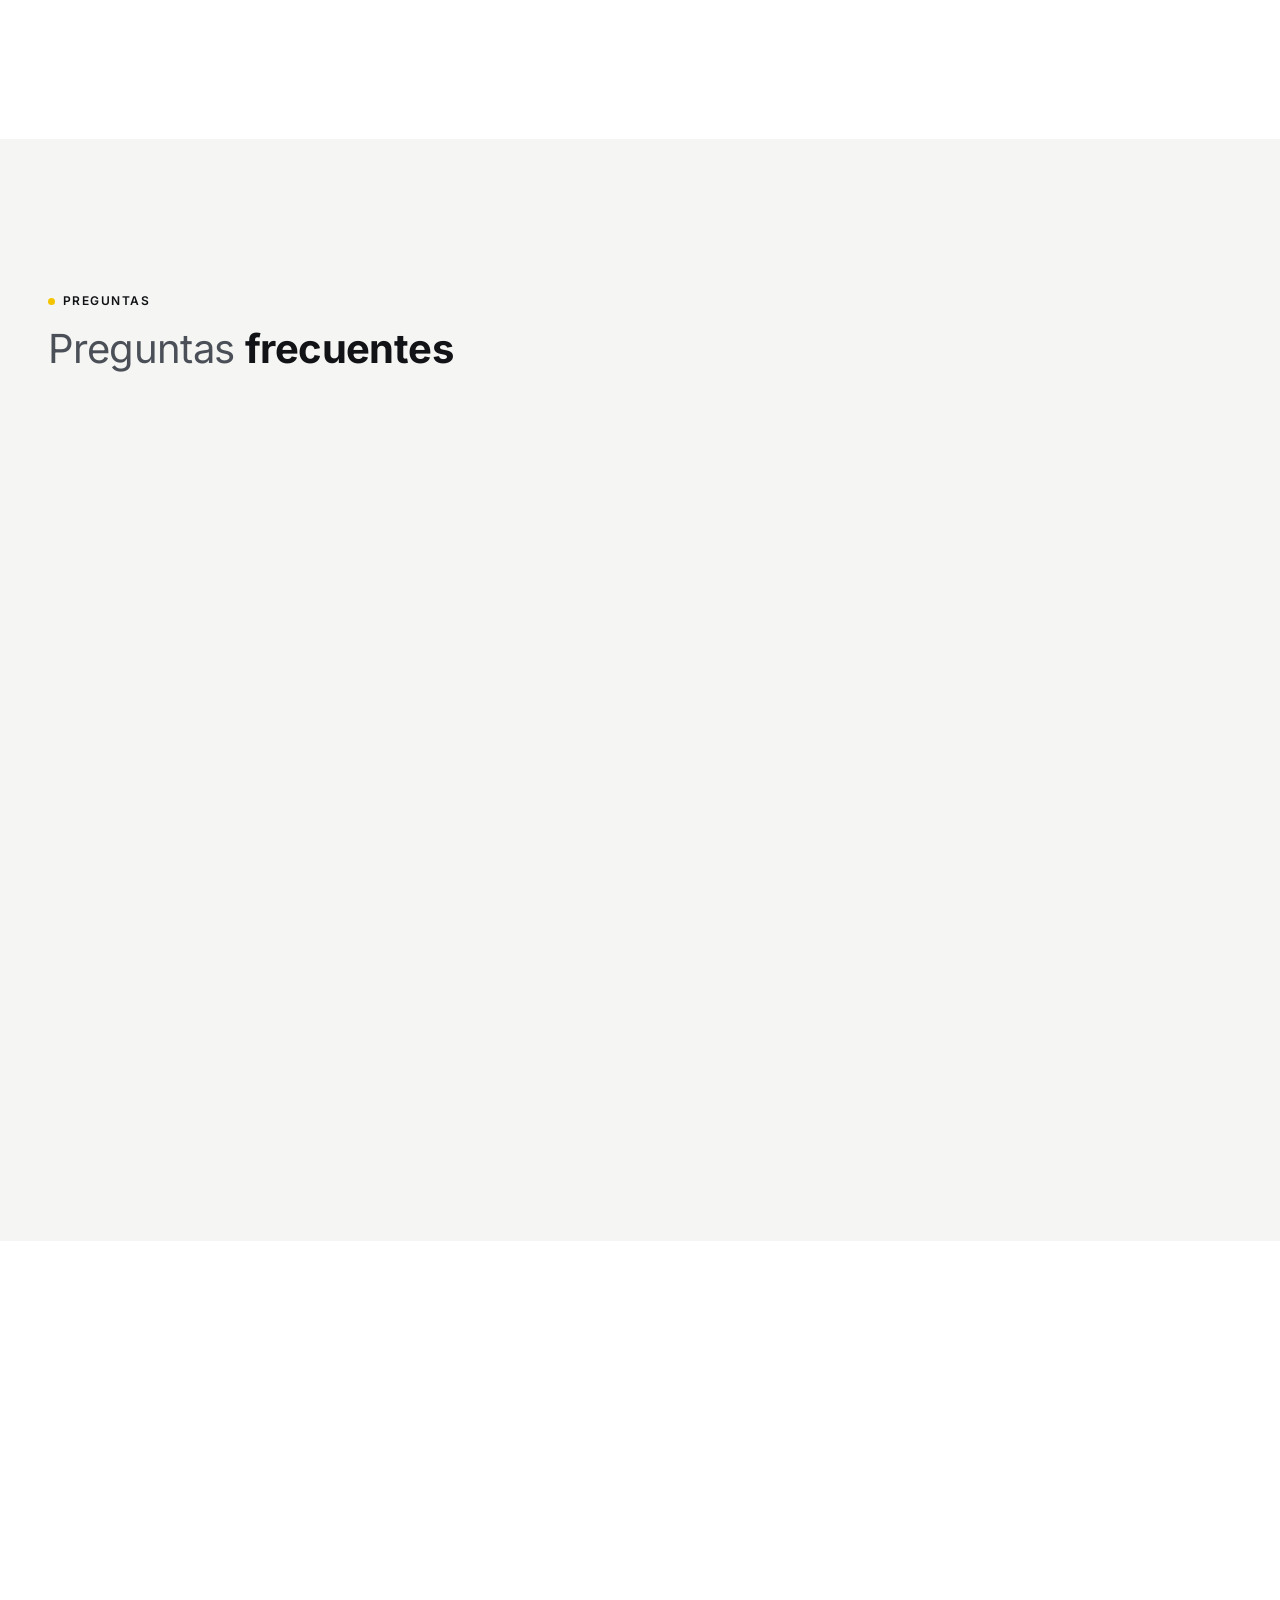
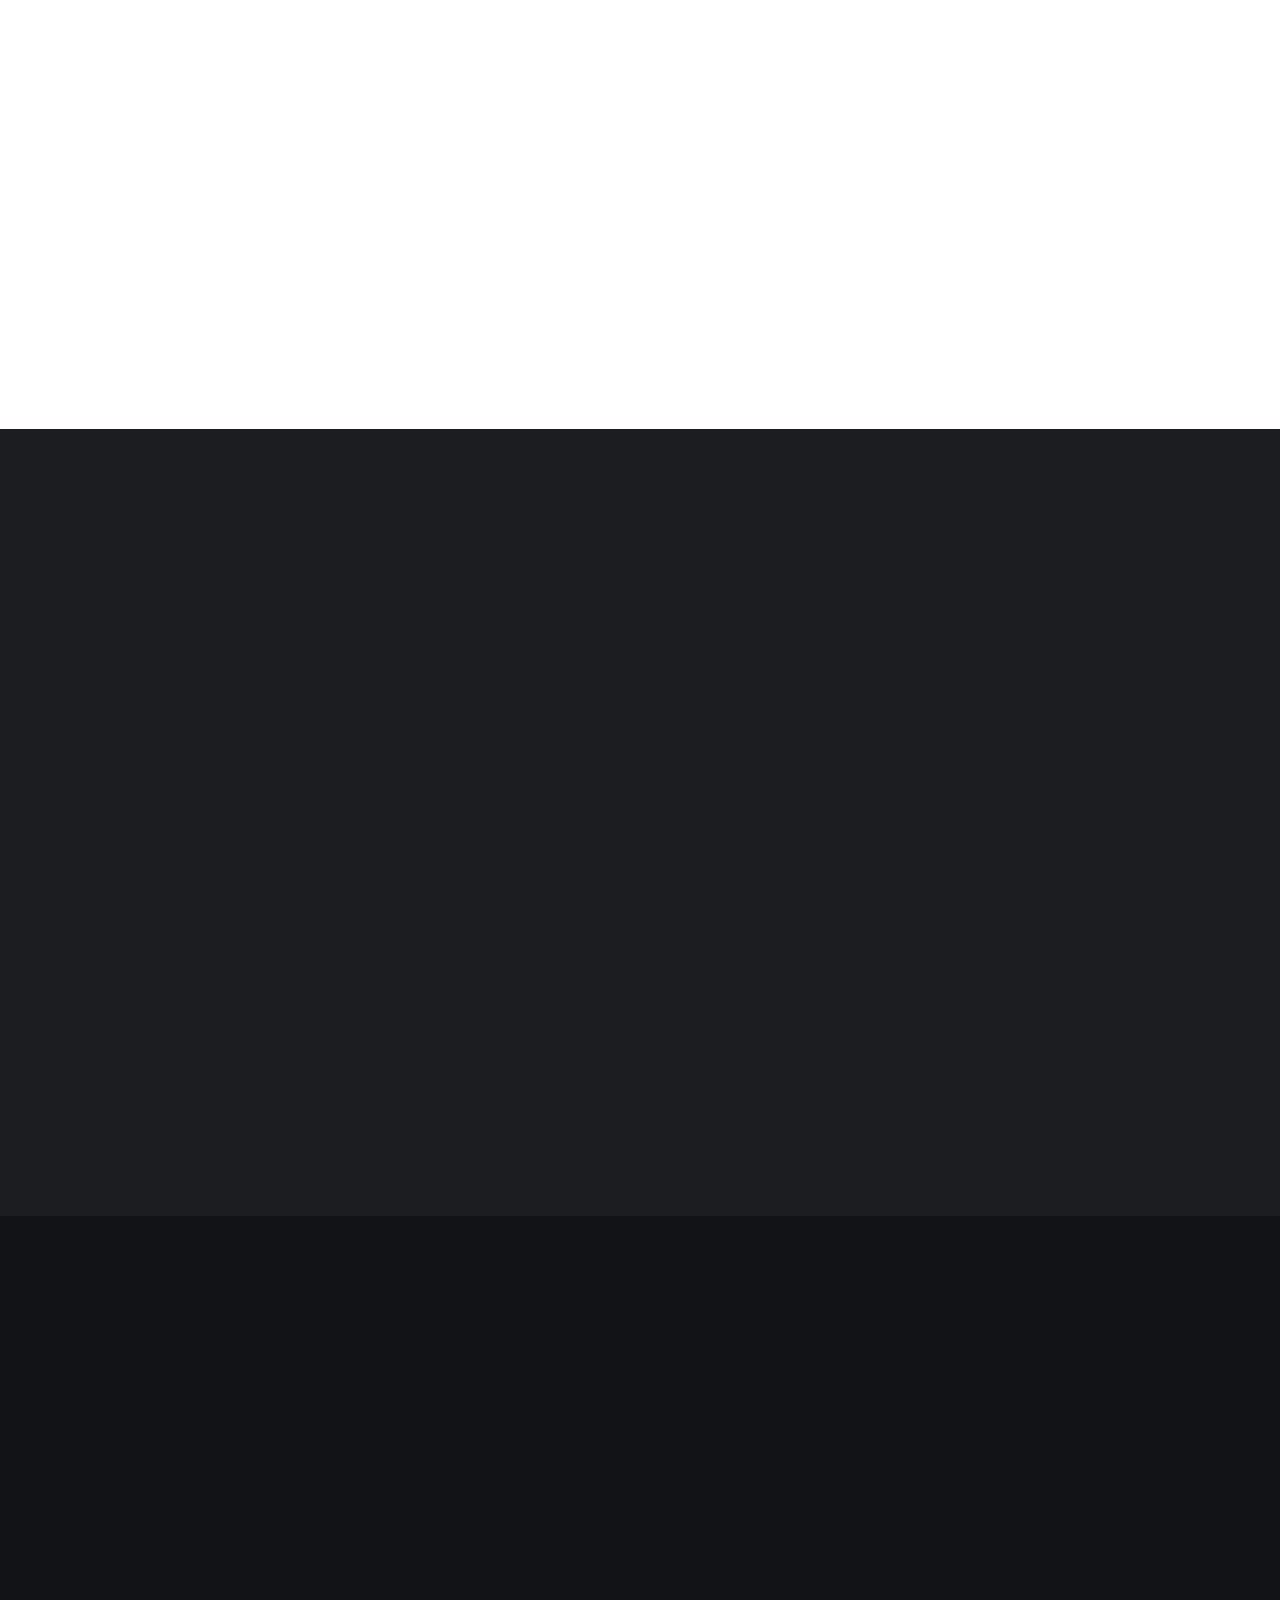
==== commit 8eabc330: "Logo de la empresa en el header y el footer Co-Authored-By: Claude Opus 5.5 <noreply@anthropic.com>" ====
--- a/index.html
+++ b/index.html
@@ -252,9 +252,9 @@
 
   <header id="site-header" class="site-header">
     <div class="site-header__inner">
-      <!-- LOGO: se reemplaza pisando assets/img/logo-header.webp y logo-header.png; en el footer, assets/img/logo.png -->
+      <!-- LOGO: se reemplaza pisando assets/img/logo-header.webp y logo-header.png; en el footer, assets/img/logo-completo.webp y logo-completo.png -->
       <a class="site-header__logo" href="./">
-        <picture><source srcset="assets/img/logo-header.webp" type="image/webp"><img src="assets/img/logo-header.png" width="382" height="176" alt="Transportes Julio"></picture>
+        <picture><source srcset="assets/img/logo-header.webp" type="image/webp"><img src="assets/img/logo-header.png" width="829" height="300" alt="Transportes Julio"></picture>
       </a>
 
       <nav class="site-nav" aria-label="Principal">
@@ -306,8 +306,6 @@
         <polygon class="hero__shape hero__shape--3" points="400,220 460,120 520,120 520,220"/>
       </svg>
       <div class="container hero__content">
-        <picture class="hero__logo"><source srcset="/assets/img/logo-completo.webp" type="image/webp"><img src="/assets/img/logo-completo.png" width="424" height="480" alt="Logo de Transportes Julio"></picture>
-        <div class="hero__texto">
         <h1 id="titulo-inicio" class="hero__title">Mudanzas y fletes de <strong>confianza</strong> en Escobar y Tigre</h1>
         <p class="hero__subtitle">Empresa familiar con local propio en Belén de Escobar. Viajamos a distintas provincias del país.</p>
         <div class="hero__actions">
@@ -315,7 +313,6 @@
           <a class="arrow-link" href="https://wa.me/5491135478407" target="_blank" rel="noopener noreferrer"><span class="arrow-link__box"><svg class="icon arrow-link__icon" width="16" height="16" aria-hidden="true" focusable="false"><use href="#icon-arrow"></use></svg></span><span>Consultar por WhatsApp</span></a>
         </div>
         <a class="hero__rating" href="https://www.google.com/maps/place/FLETES+Y+MUDANZAS+JULIO/@-34.3386146,-58.7849314,17z/data=!3m1!4b1!4m6!3m5!1s0x95bb605324eb43a3:0x773ff9ea39cf049!8m2!3d-34.3386191!4d-58.7823565!16s%2Fg%2F11bbrmykkb?entry=ttu&amp;g_ep=EgoyMDI2MTEwMi4wIKXMDSoASAFQAw%3D%3D" target="_blank" rel="noopener noreferrer" aria-label="4,5 estrellas, 64 opiniones en Google"><span class="solo-grande">4,5 ★ · 64 opiniones en Google</span><span class="solo-mobile">★ 4,5 · 64 opiniones</span></a>
-        </div>
       </div>
     </section>
 
@@ -1422,7 +1419,7 @@
   <footer class="site-footer">
     <div class="container site-footer__inner">
       <div class="site-footer__col">
-        <div class="site-footer__head"><img class="site-footer__logo" src="assets/img/logo.png" width="1546" height="711" loading="lazy" alt="Transportes Julio"></div>
+        <div class="site-footer__head"><picture><source srcset="assets/img/logo-completo.webp" type="image/webp"><img class="site-footer__logo" src="assets/img/logo-completo.png" width="424" height="480" loading="lazy" alt="Transportes Julio"></picture></div>
         <p class="site-footer__linea solo-mobile"><a href="https://wa.me/5491135478407" target="_blank" rel="noopener noreferrer">WhatsApp</a> · Av. Gral. San Martín 678</p>
         <address class="site-footer__address solo-grande">
           <ul class="site-footer__links">
--- a/css/styles.css
+++ b/css/styles.css
@@ -75,7 +75,7 @@
   --header-h: calc(var(--fila-h) + var(--safe-top));
   --nav-offset: calc(var(--header-h) + 32px);   /* dónde cae el encabezado de cada sección al navegar */
   --reveal-x: 16px;
-  --logo-h: 40px;
+  --logo-h: 44px;
 
   /* Franja de marca: como la del cartel del local. Solo arriba del footer */
   --franja-marca: repeating-linear-gradient(135deg, var(--amarillo) 0 10px, var(--carbon) 10px 20px);
@@ -89,7 +89,7 @@
     --gutter: max(48px, env(safe-area-inset-left), env(safe-area-inset-right));
     --header-alto: 64px;
     --fila-h: 48px;
-    --logo-h: 48px;
+    --logo-h: 52px;
     --section-y: clamp(96px, 12vw, 160px);
     --fs-h2: clamp(1.75rem, 1.4rem + 1.75vw, 2.5rem);
   }
@@ -101,7 +101,7 @@
     --header-alto: 84px;
     --header-compacto: 68px;
     --fila-h: 0px;
-    --logo-h: 56px;
+    --logo-h: 64px;
     --header-full: calc(var(--header-alto) + var(--safe-top));
     --header-h: calc(var(--header-compacto) + var(--safe-top));
   }
@@ -389,7 +389,7 @@
 /* El logo nunca se recorta: alto fijo, ancho automático y sin límites en su contenedor */
 .site-header__logo img { width: auto; max-width: none; height: var(--logo-h); object-fit: contain; }
 
-.site-footer__logo { width: auto; max-width: none; height: 56px; object-fit: contain; }
+.site-footer__logo { width: auto; max-width: none; height: 120px; object-fit: contain; }
 
 .site-footer__logo { object-position: left center; }
 
@@ -517,7 +517,7 @@
 }
 
 @media (min-width: 64rem) {
-  .site-header.is-scrolled { --logo-h: 46px; }
+  .site-header.is-scrolled { --logo-h: 52px; }
 
   .site-header__inner { gap: 0; transition: height 200ms ease; }
   .site-header.is-scrolled .site-header__inner { height: var(--header-compacto); }
@@ -2841,7 +2841,7 @@
   /* Footer compacto */
   .site-footer { padding-block: var(--sp-4) var(--sp-2); }
 
-  .site-footer__logo { height: 40px; }
+  .site-footer__logo { height: 96px; }
 
   .site-footer__inner { grid-template-columns: repeat(2, minmax(0, 1fr)); gap: var(--sp-2); }
 
@@ -3144,46 +3144,25 @@
   contain-intrinsic-size: auto 480px;
 }
 
-/* Logo completo en el hero. Mobile y tablet: centrado, arriba del título */
-.hero__logo { display: block; width: fit-content; margin-inline: auto; }
-
-.hero__logo img { display: block; width: auto; max-width: none; height: 140px; }
-
-.hero__texto { min-width: 0; }
-
-@media (max-width: 47.99rem) {
-  .hero__logo { margin-bottom: var(--sp-1); }
-}
-
-@media (min-width: 48rem) {
-  .hero__logo { margin-bottom: var(--sp-3); }
-
-  .hero__logo img { height: 200px; }
-}
-
-/* Celular en horizontal: el logo no puede ocupar media pantalla */
-@media (max-height: 500px) and (orientation: landscape) and (max-width: 63.99rem) {
-  .hero__logo img { height: 96px; }
-}
-
-/* Desktop: contenido a la izquierda y logo a la derecha */
-@media (min-width: 64rem) {
-  .hero__content { display: grid; grid-template-columns: minmax(0, 1fr) auto; align-items: center; column-gap: var(--sp-5); }
-
-  .hero__logo { grid-column: 2; grid-row: 1; margin: 0; }
-
-  .hero__logo img { height: clamp(380px, 29vw, 420px); filter: drop-shadow(0 12px 32px rgba(0, 0, 0, .5)); }
-
-  .hero__texto { grid-column: 1; grid-row: 1; }
-}
-
 /* Mobile: la altura estimada, cerca de la real, para que la página no cambie de largo al llegar */
 @media (max-width: 47.99rem) {
   main > section:has(#contacto) { contain-intrinsic-size: auto 560px; }
 
   main > .photo-band--cierre { contain-intrinsic-size: auto 280px; }
 
-  .site-footer { contain-intrinsic-size: auto 300px; }
+  .site-footer { contain-intrinsic-size: auto 350px; }
+}
+
+/* Header de 1024 a 1279px: logo de 56px, para que entren los links y el botón */
+@media (min-width: 64rem) and (max-width: 79.99rem) {
+  :root { --logo-h: 56px; }
+}
+
+/* A 1100px o menos, tampoco alcanza: un poco menos de separación entre los links */
+@media (min-width: 64rem) and (max-width: 68.74rem) {
+  .site-nav__list { gap: 24px; }
+
+  .site-header__cta { margin-left: 24px; }
 }
 
 /* Con reduced-motion, sin barra de lectura */
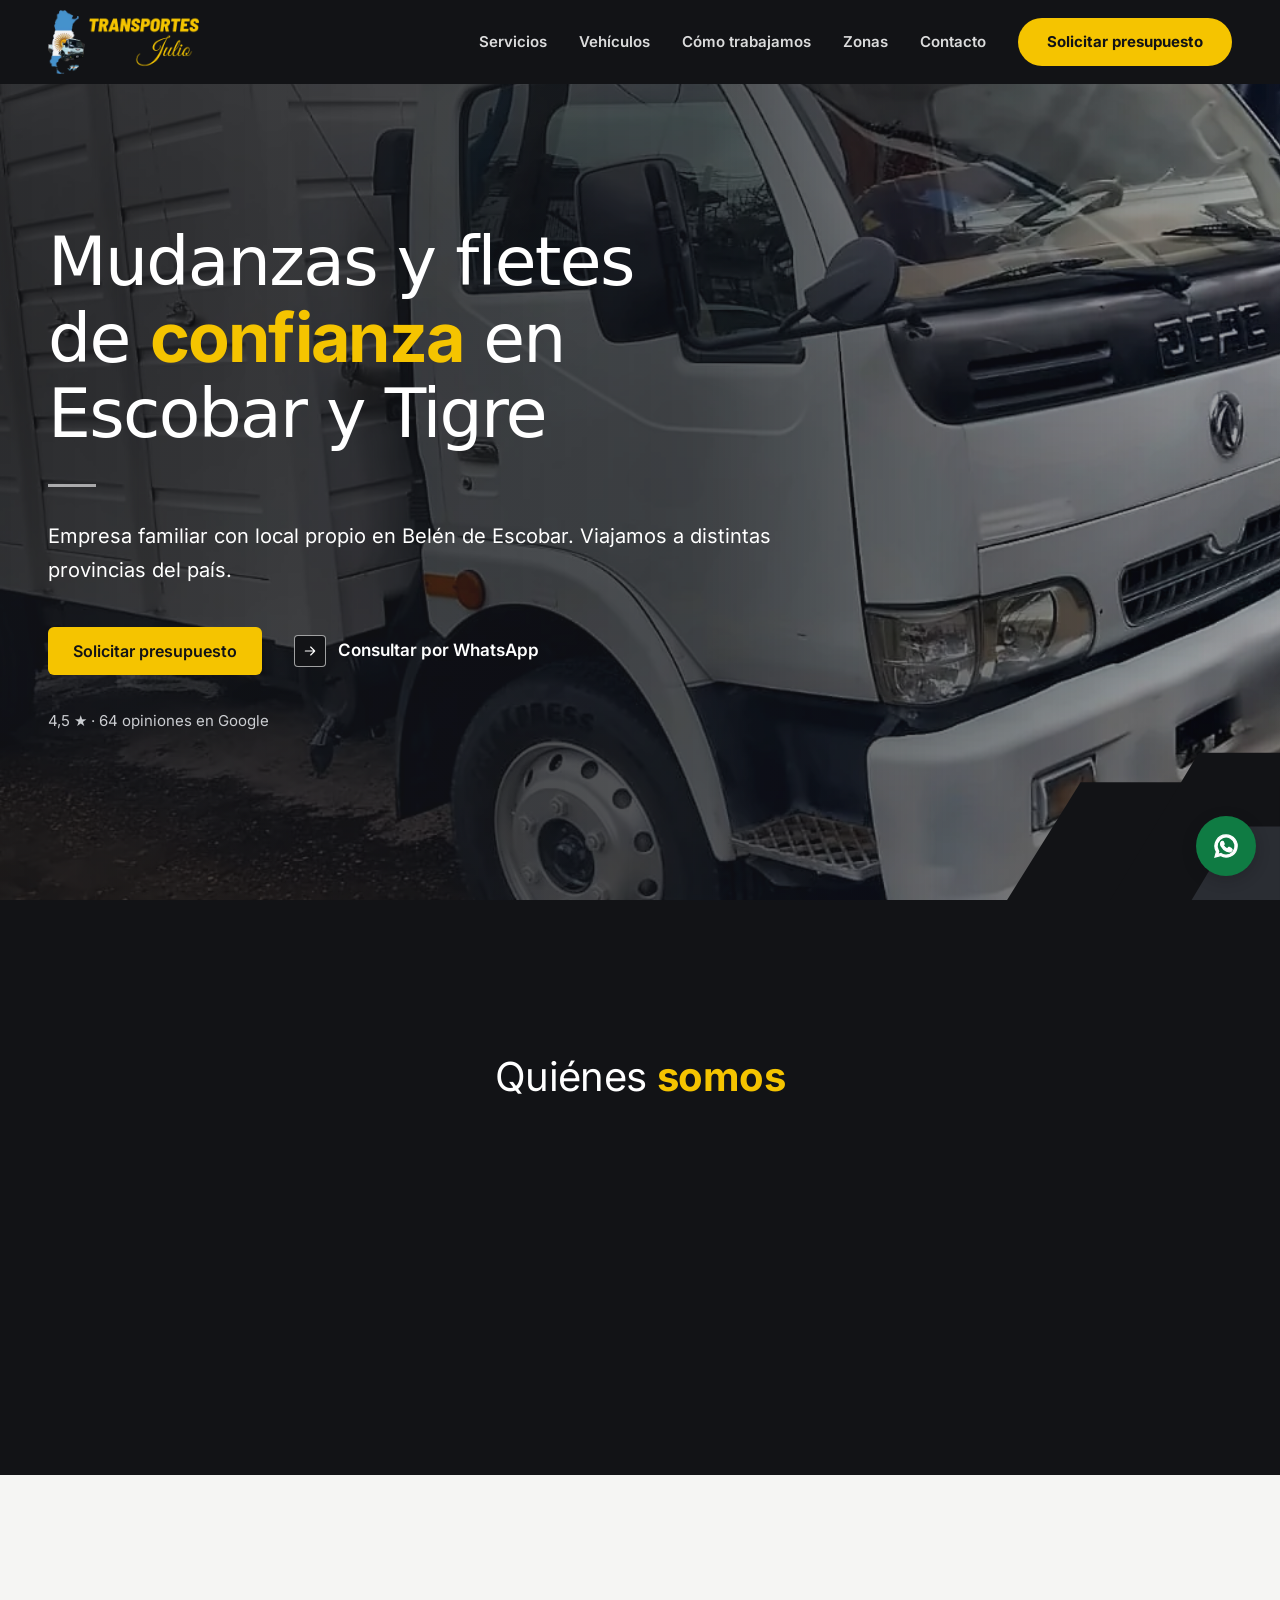
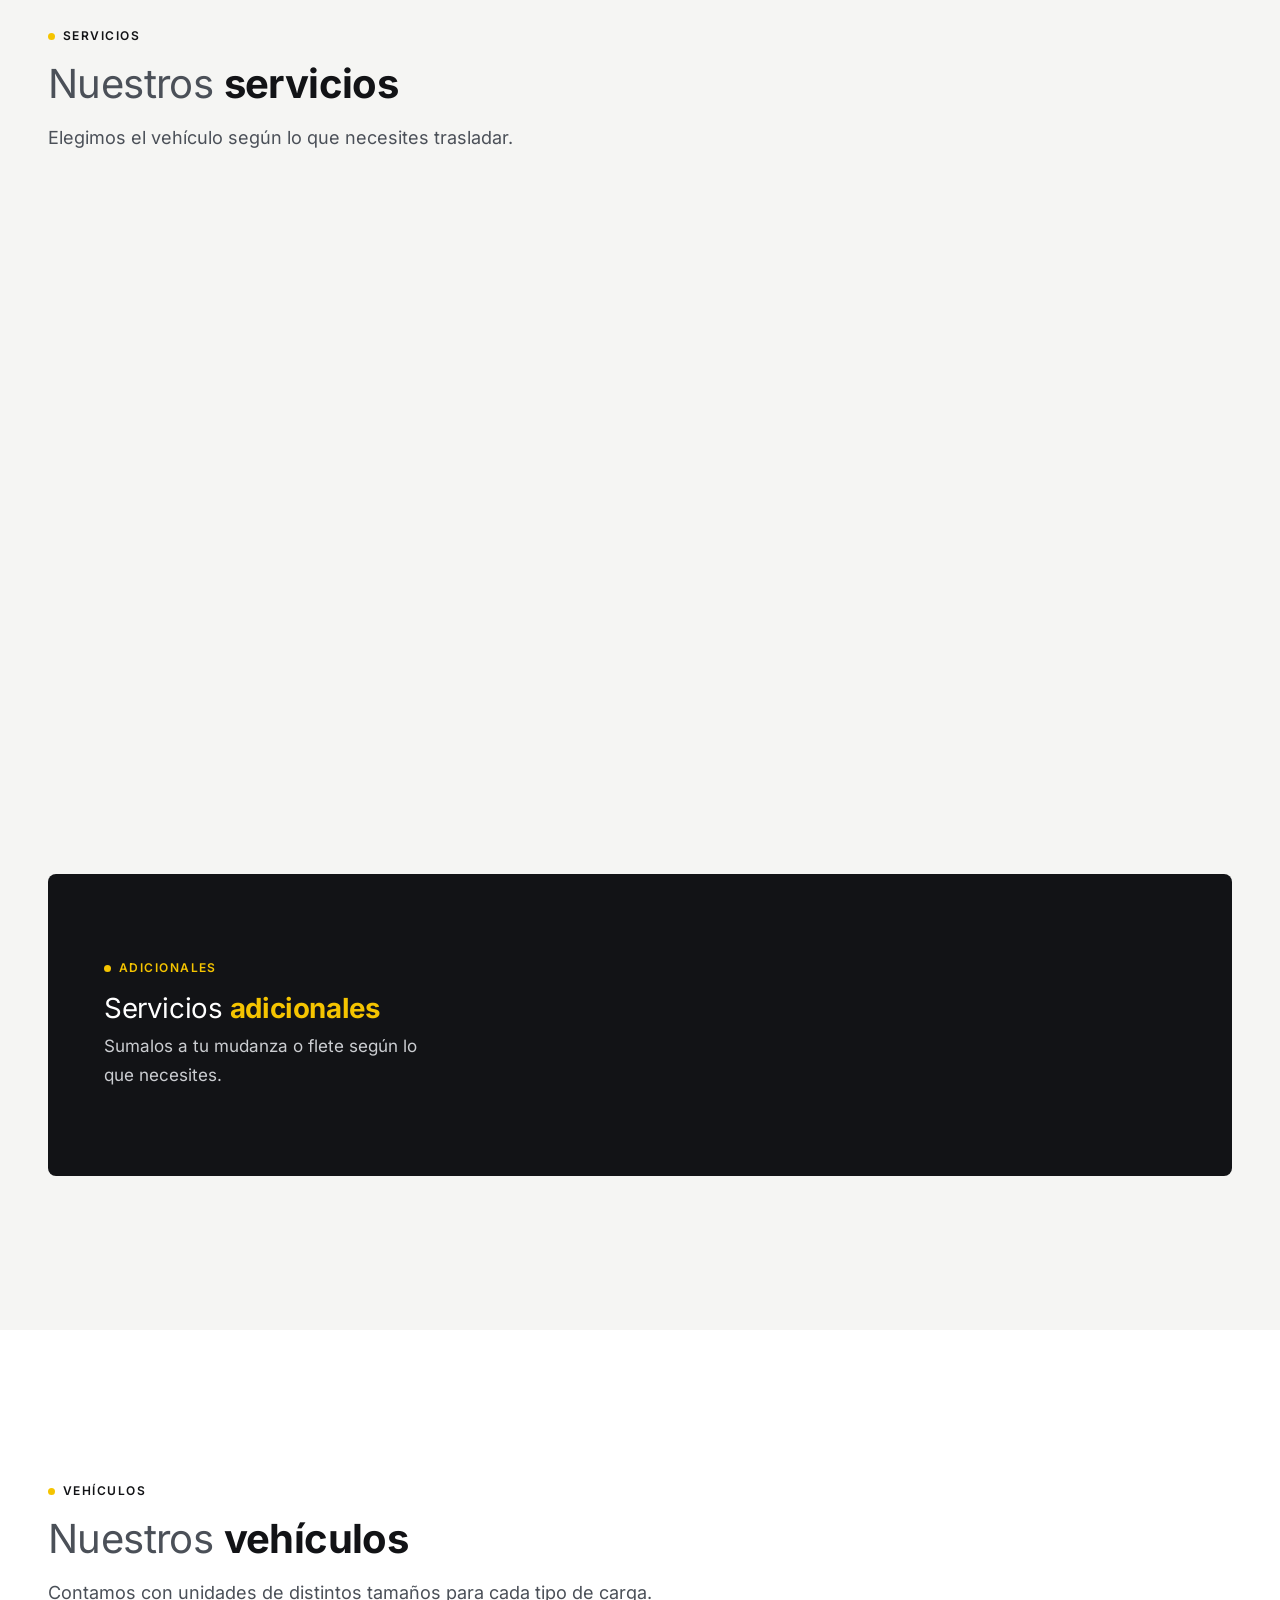
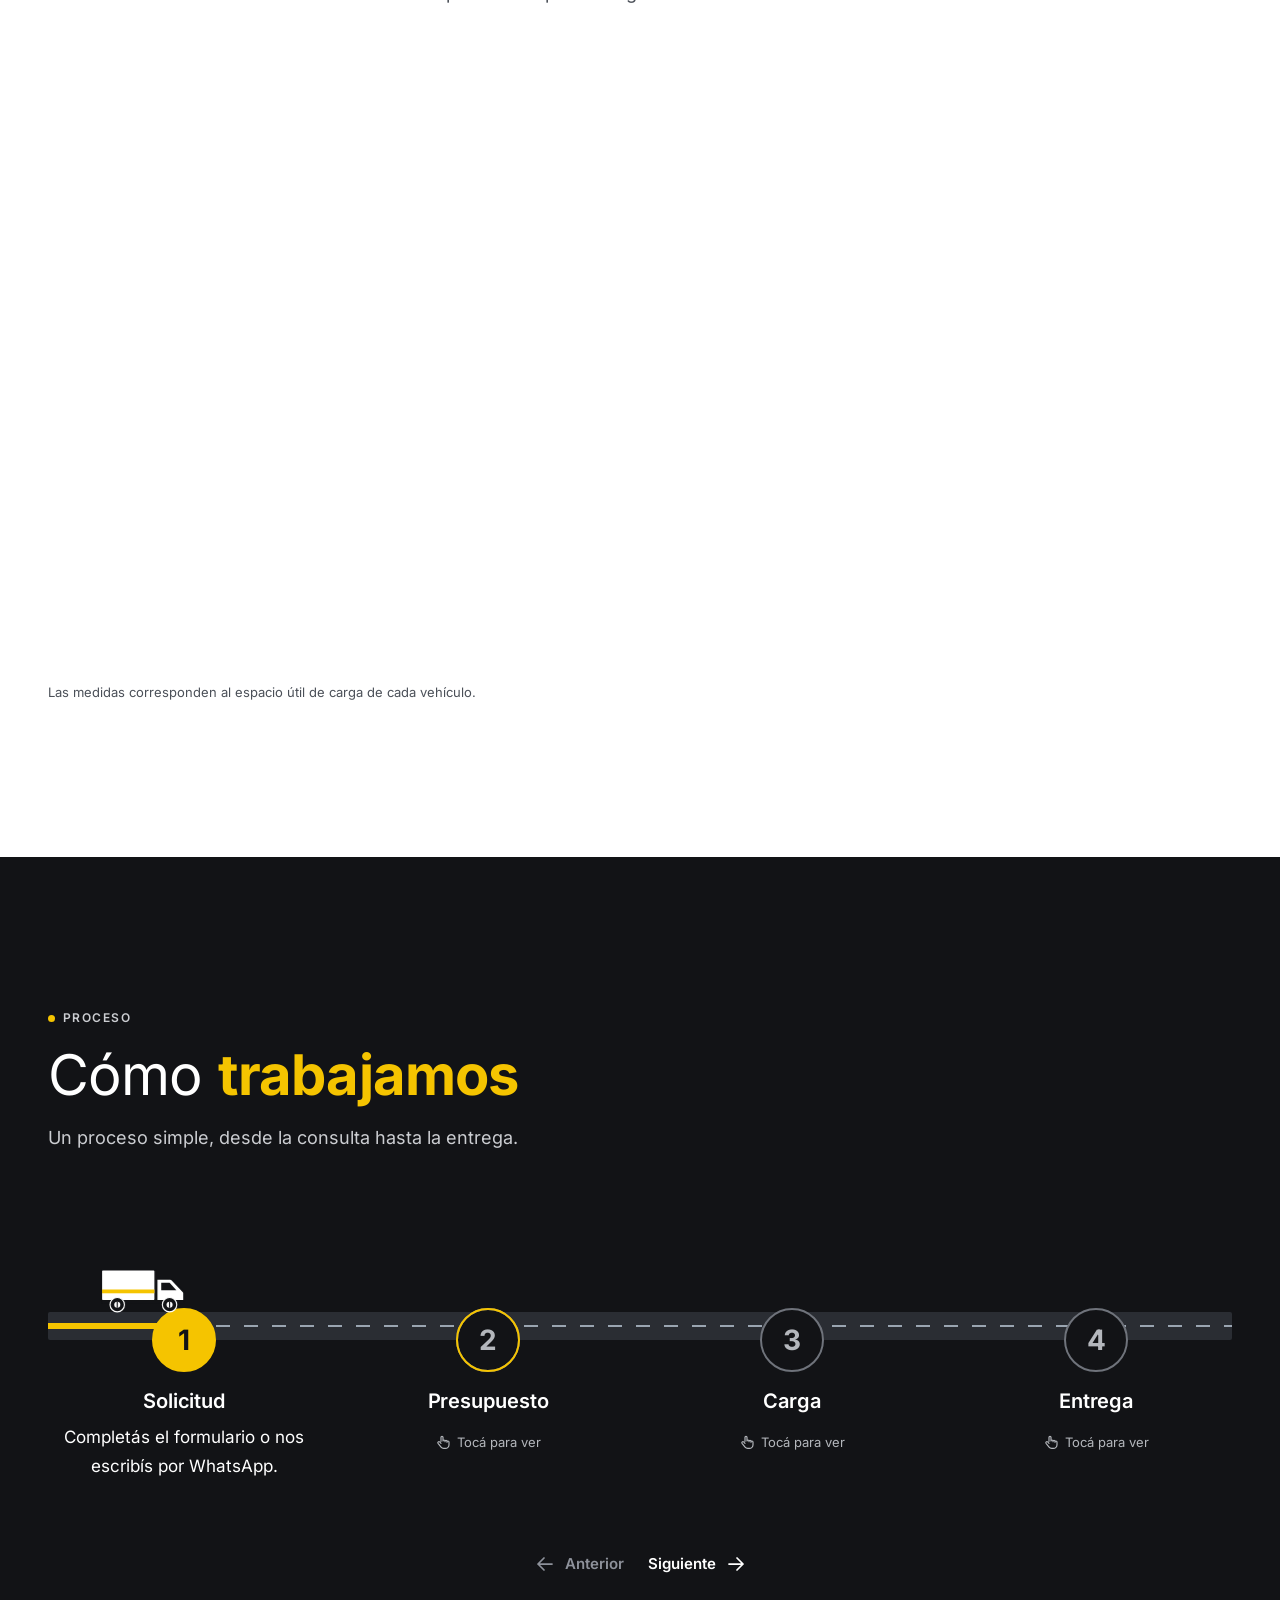
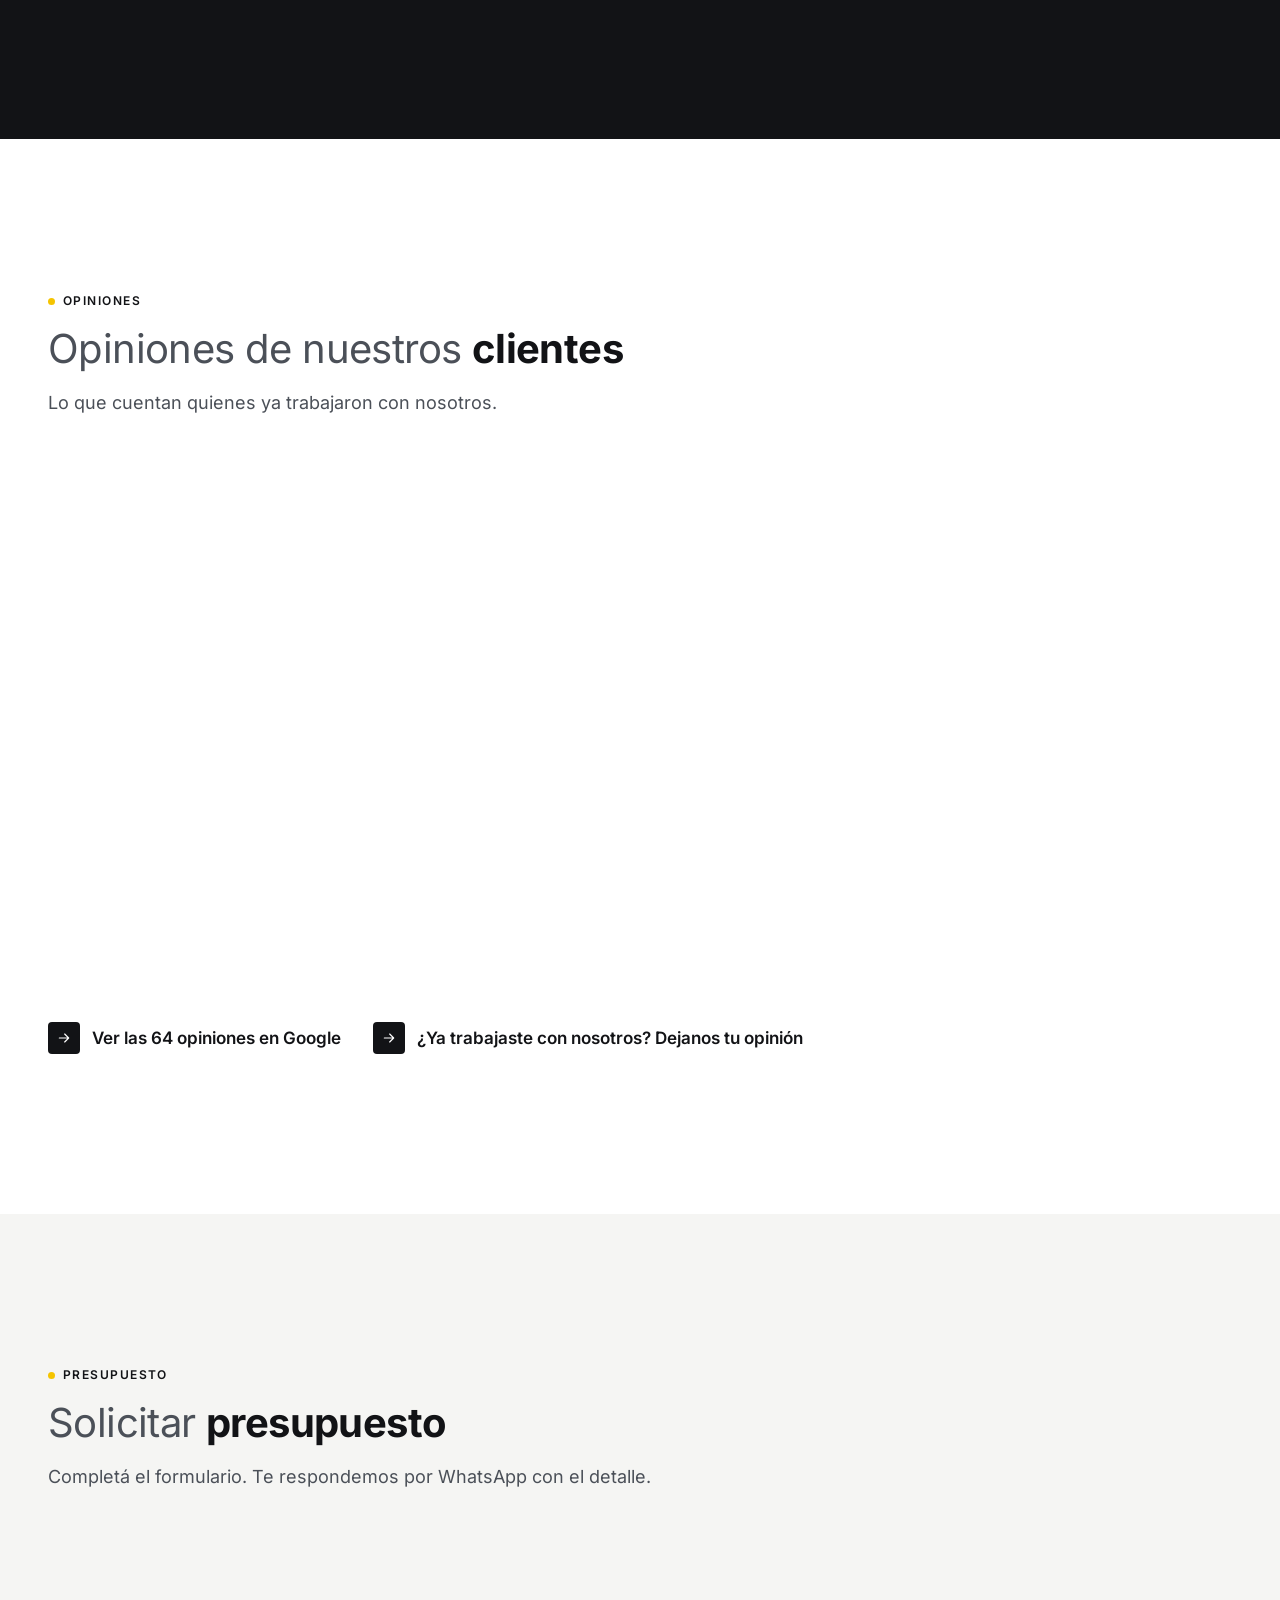
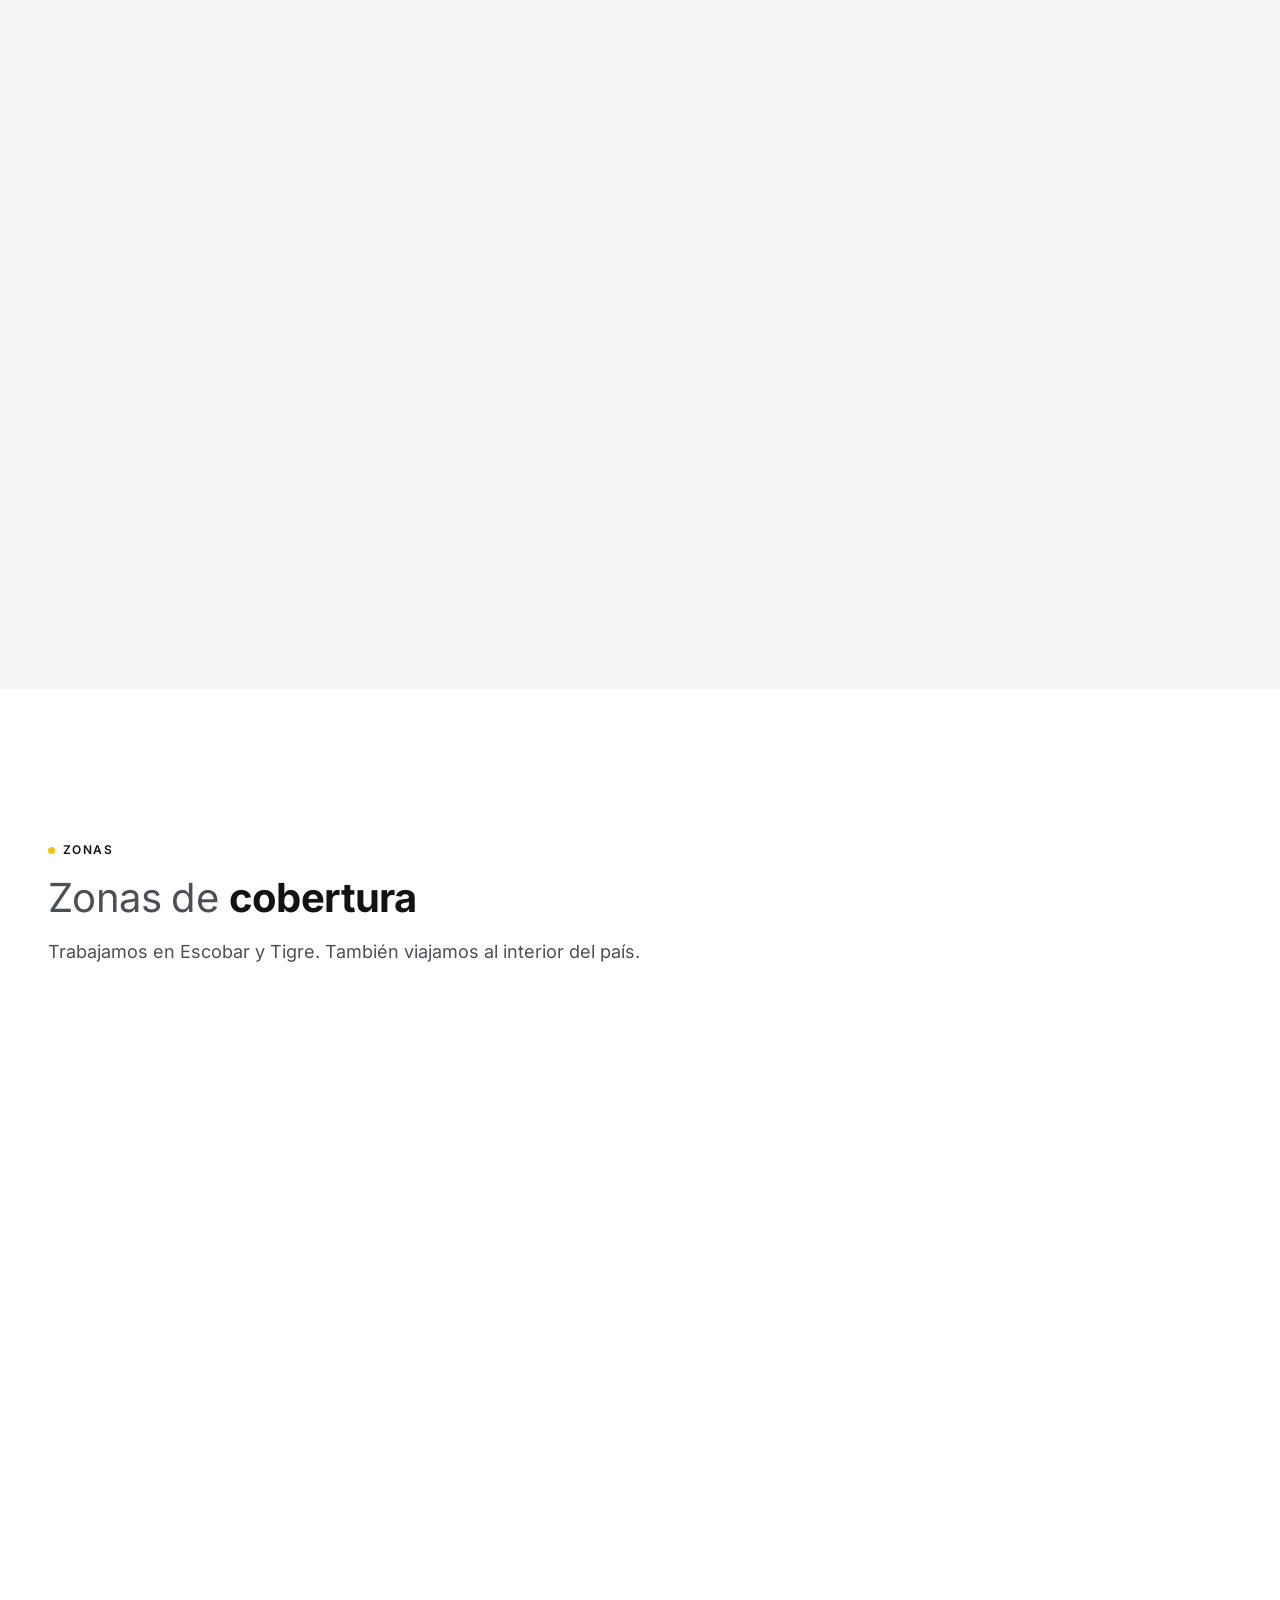
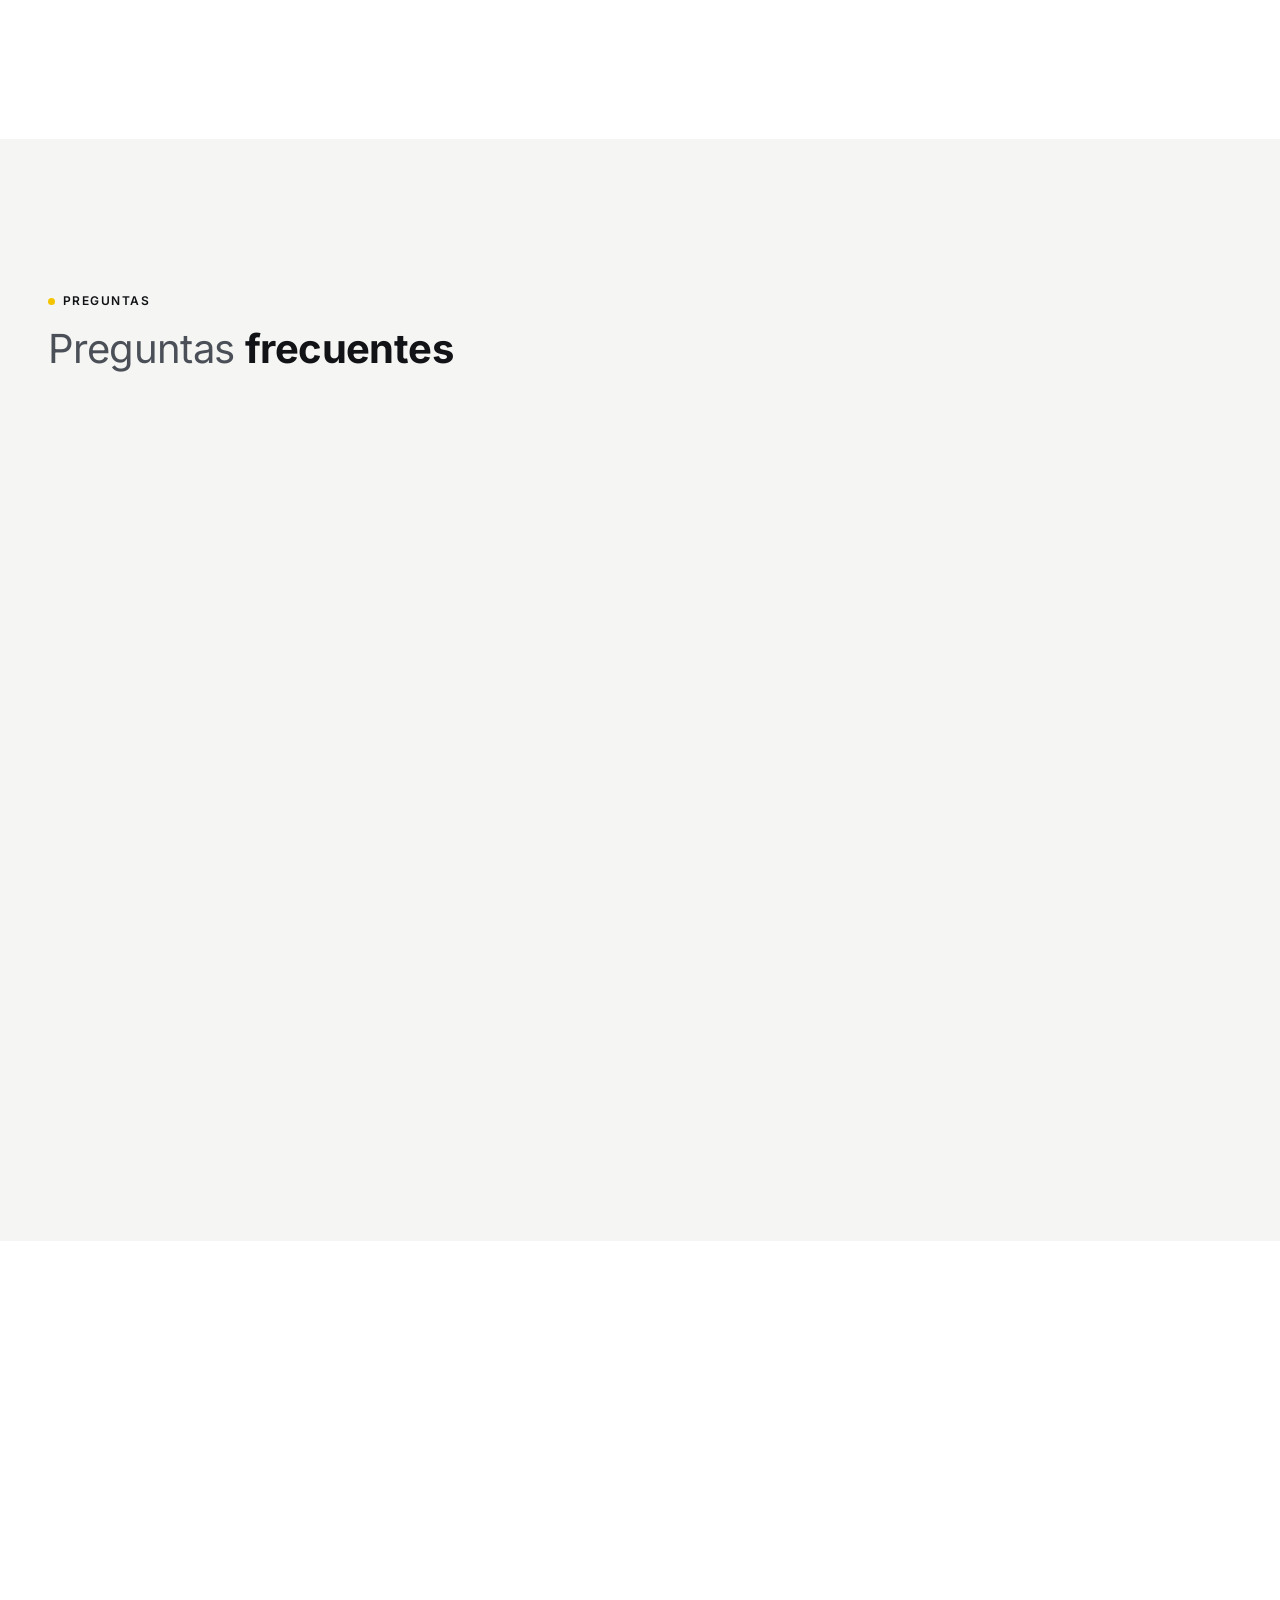
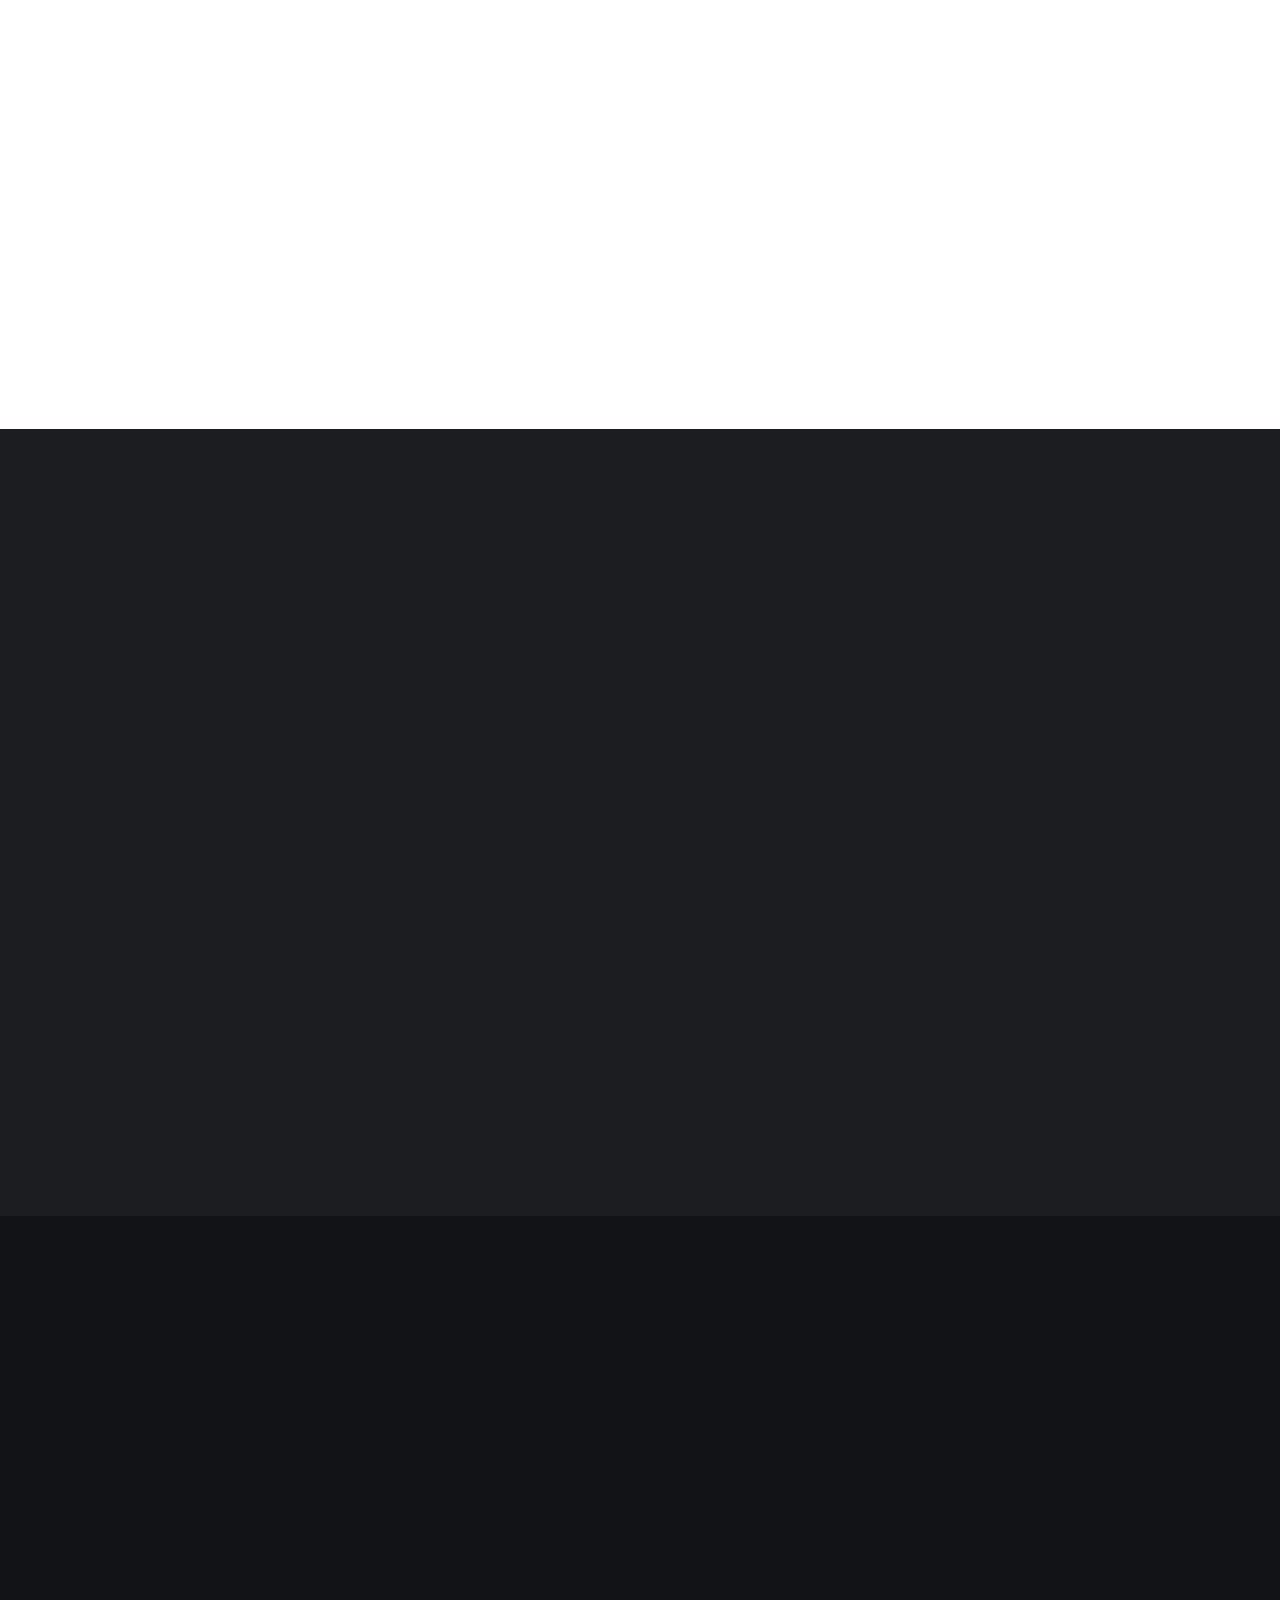
==== commit 94f499ca: "Logo con las Malvinas y el camión completo Co-Authored-By: Claude Opus 5.5 <noreply@anthropic.com>" ====
--- a/index.html
+++ b/index.html
@@ -254,7 +254,7 @@
     <div class="site-header__inner">
       <!-- LOGO: se reemplaza pisando assets/img/logo-header.webp y logo-header.png; en el footer, assets/img/logo-completo.webp y logo-completo.png -->
       <a class="site-header__logo" href="./">
-        <picture><source srcset="assets/img/logo-header.webp" type="image/webp"><img src="assets/img/logo-header.png" width="829" height="300" alt="Transportes Julio"></picture>
+        <picture><source srcset="assets/img/logo-header.webp" type="image/webp"><img src="assets/img/logo-header.png" width="708" height="300" alt="Transportes Julio"></picture>
       </a>
 
       <nav class="site-nav" aria-label="Principal">
@@ -1419,7 +1419,7 @@
   <footer class="site-footer">
     <div class="container site-footer__inner">
       <div class="site-footer__col">
-        <div class="site-footer__head"><picture><source srcset="assets/img/logo-completo.webp" type="image/webp"><img class="site-footer__logo" src="assets/img/logo-completo.png" width="424" height="480" loading="lazy" alt="Transportes Julio"></picture></div>
+        <div class="site-footer__head"><picture><source srcset="assets/img/logo-completo.webp" width="342" height="480" type="image/webp"><img class="site-footer__logo" src="assets/img/logo-completo.png" width="600" height="842" loading="lazy" alt="Transportes Julio"></picture></div>
         <p class="site-footer__linea solo-mobile"><a href="https://wa.me/5491135478407" target="_blank" rel="noopener noreferrer">WhatsApp</a> · Av. Gral. San Martín 678</p>
         <address class="site-footer__address solo-grande">
           <ul class="site-footer__links">
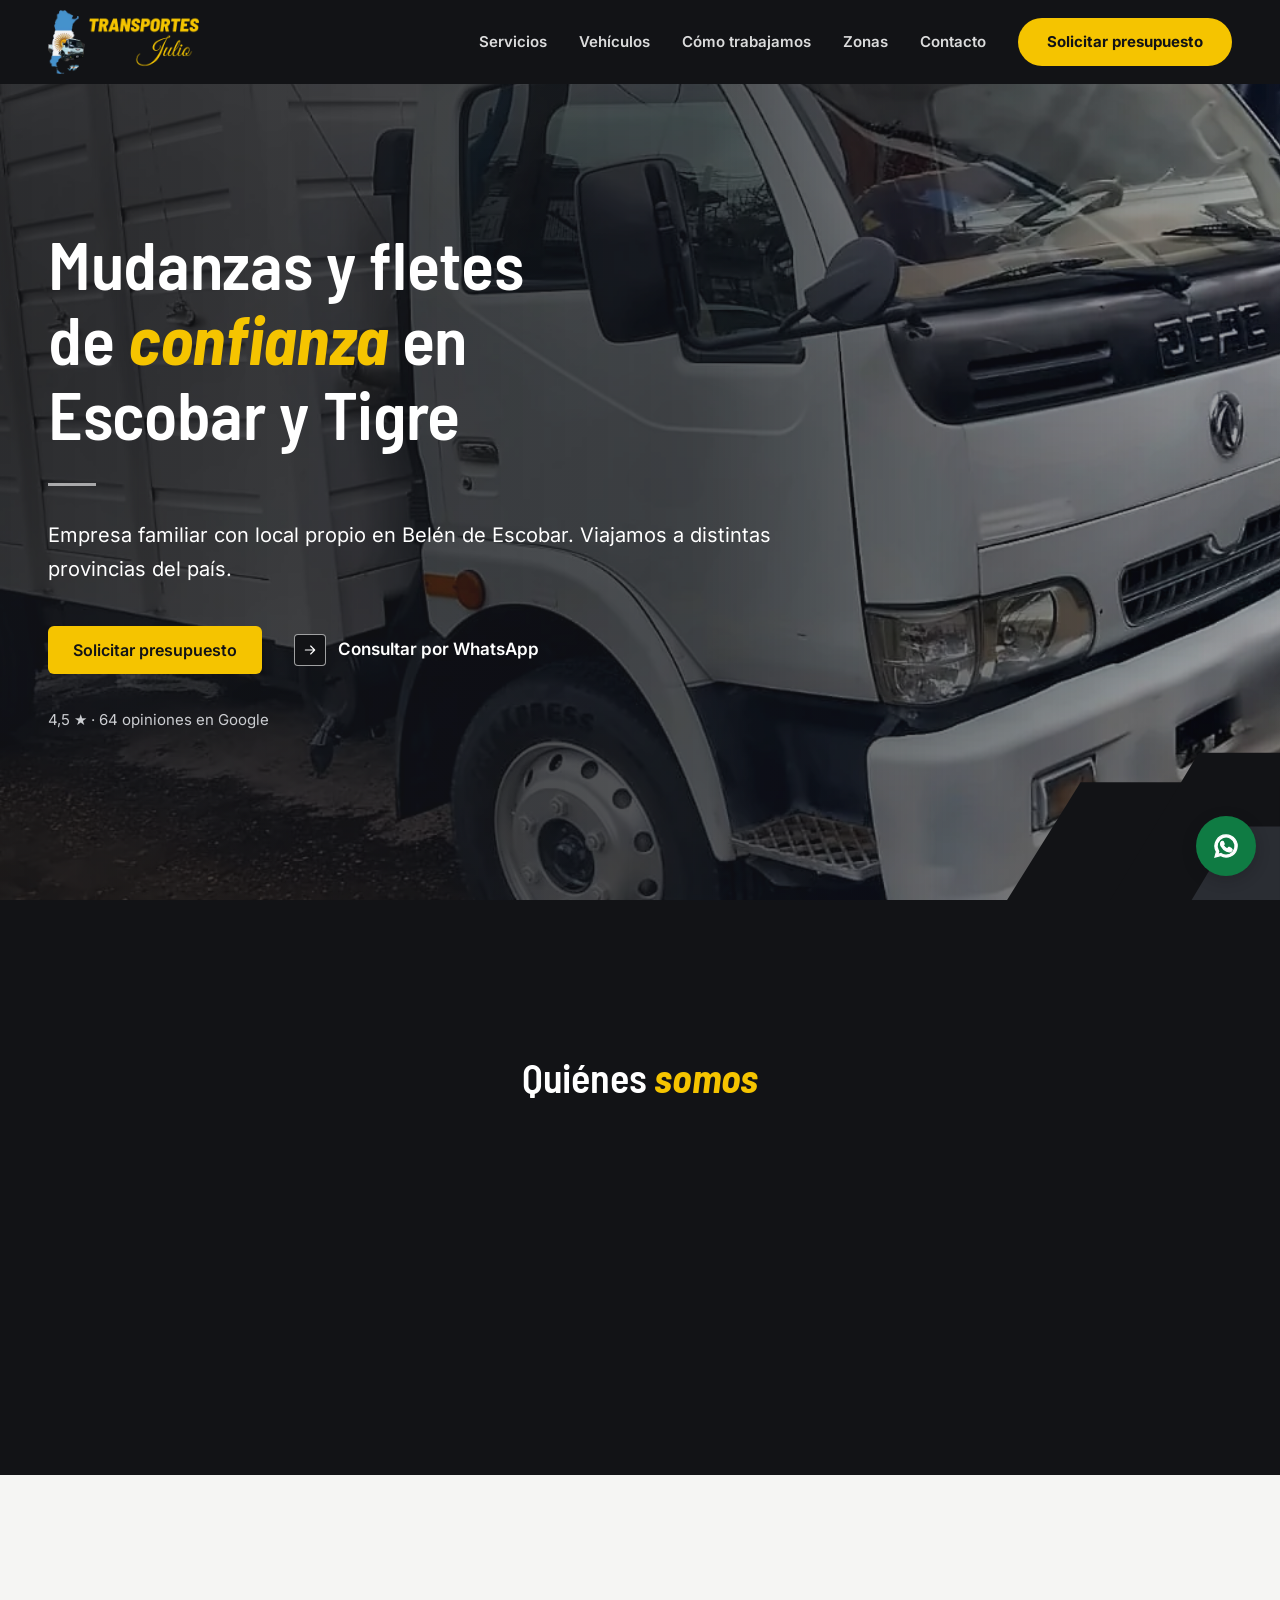
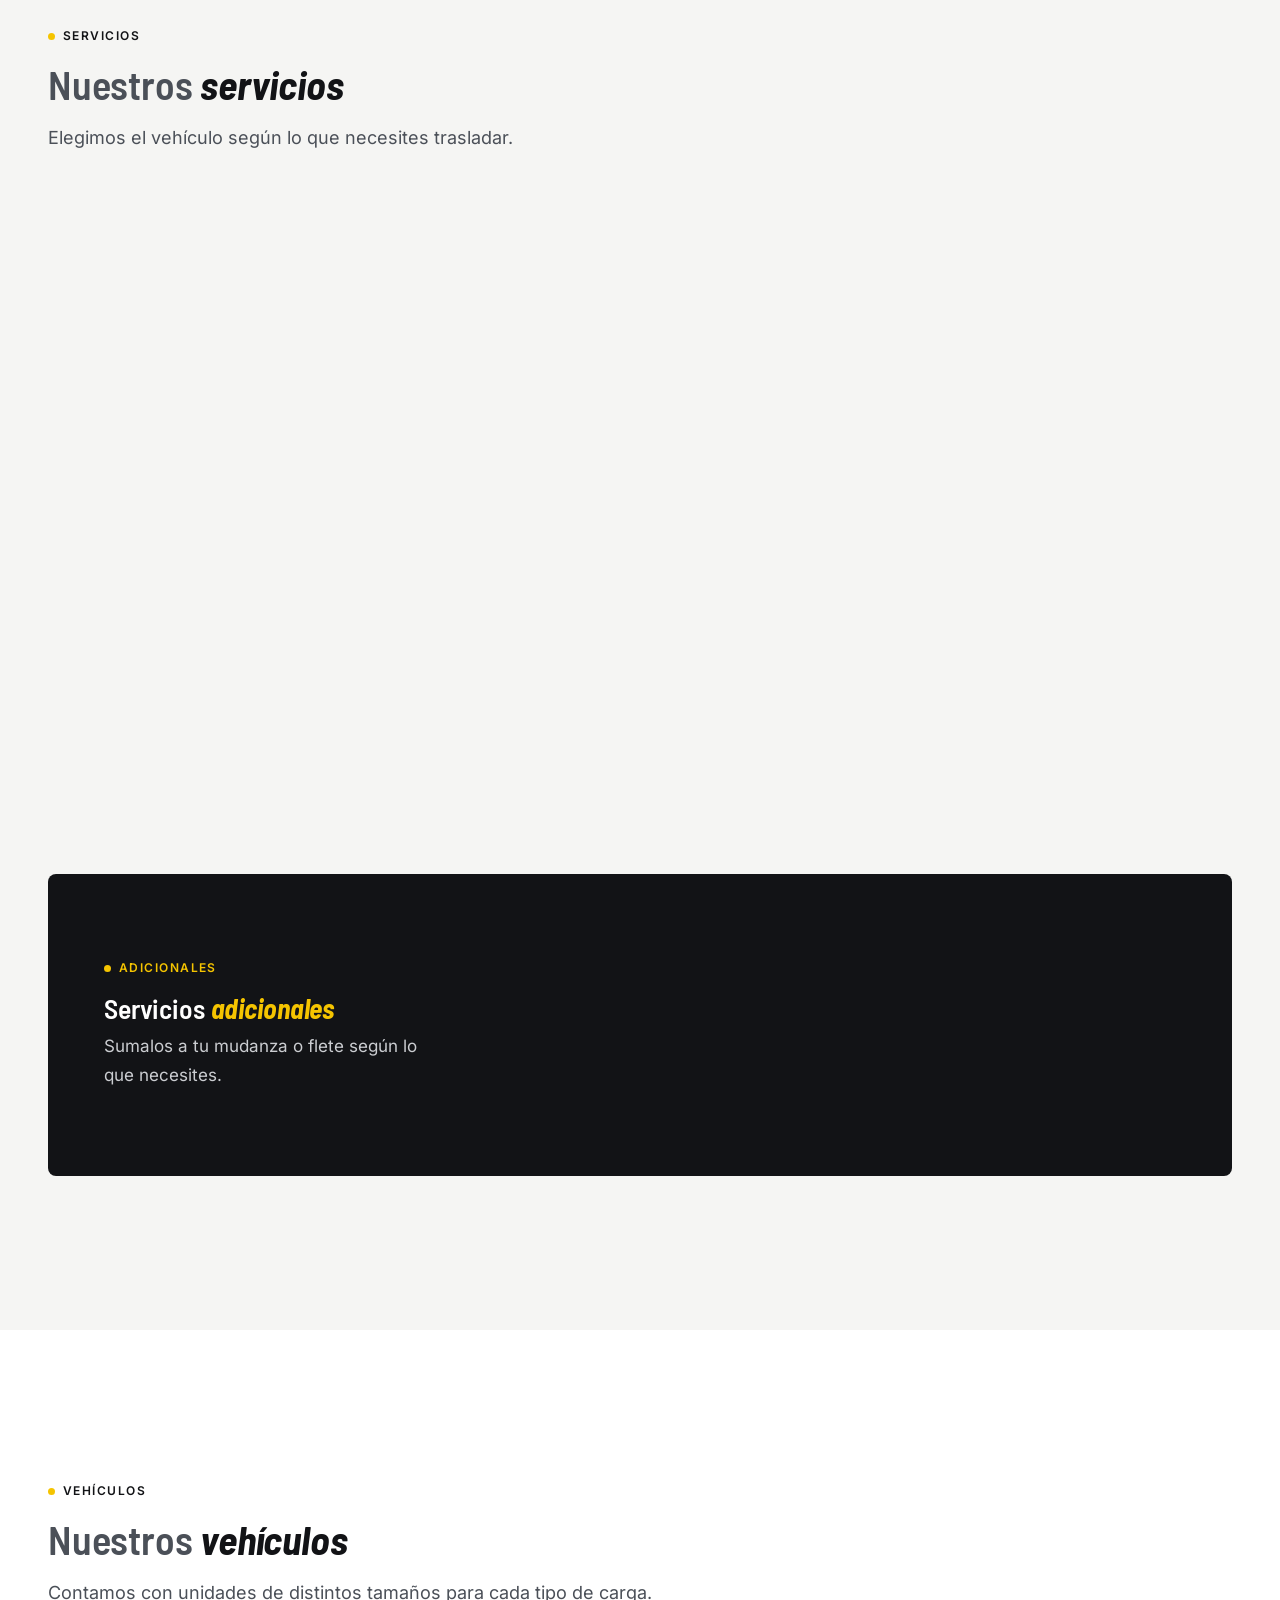
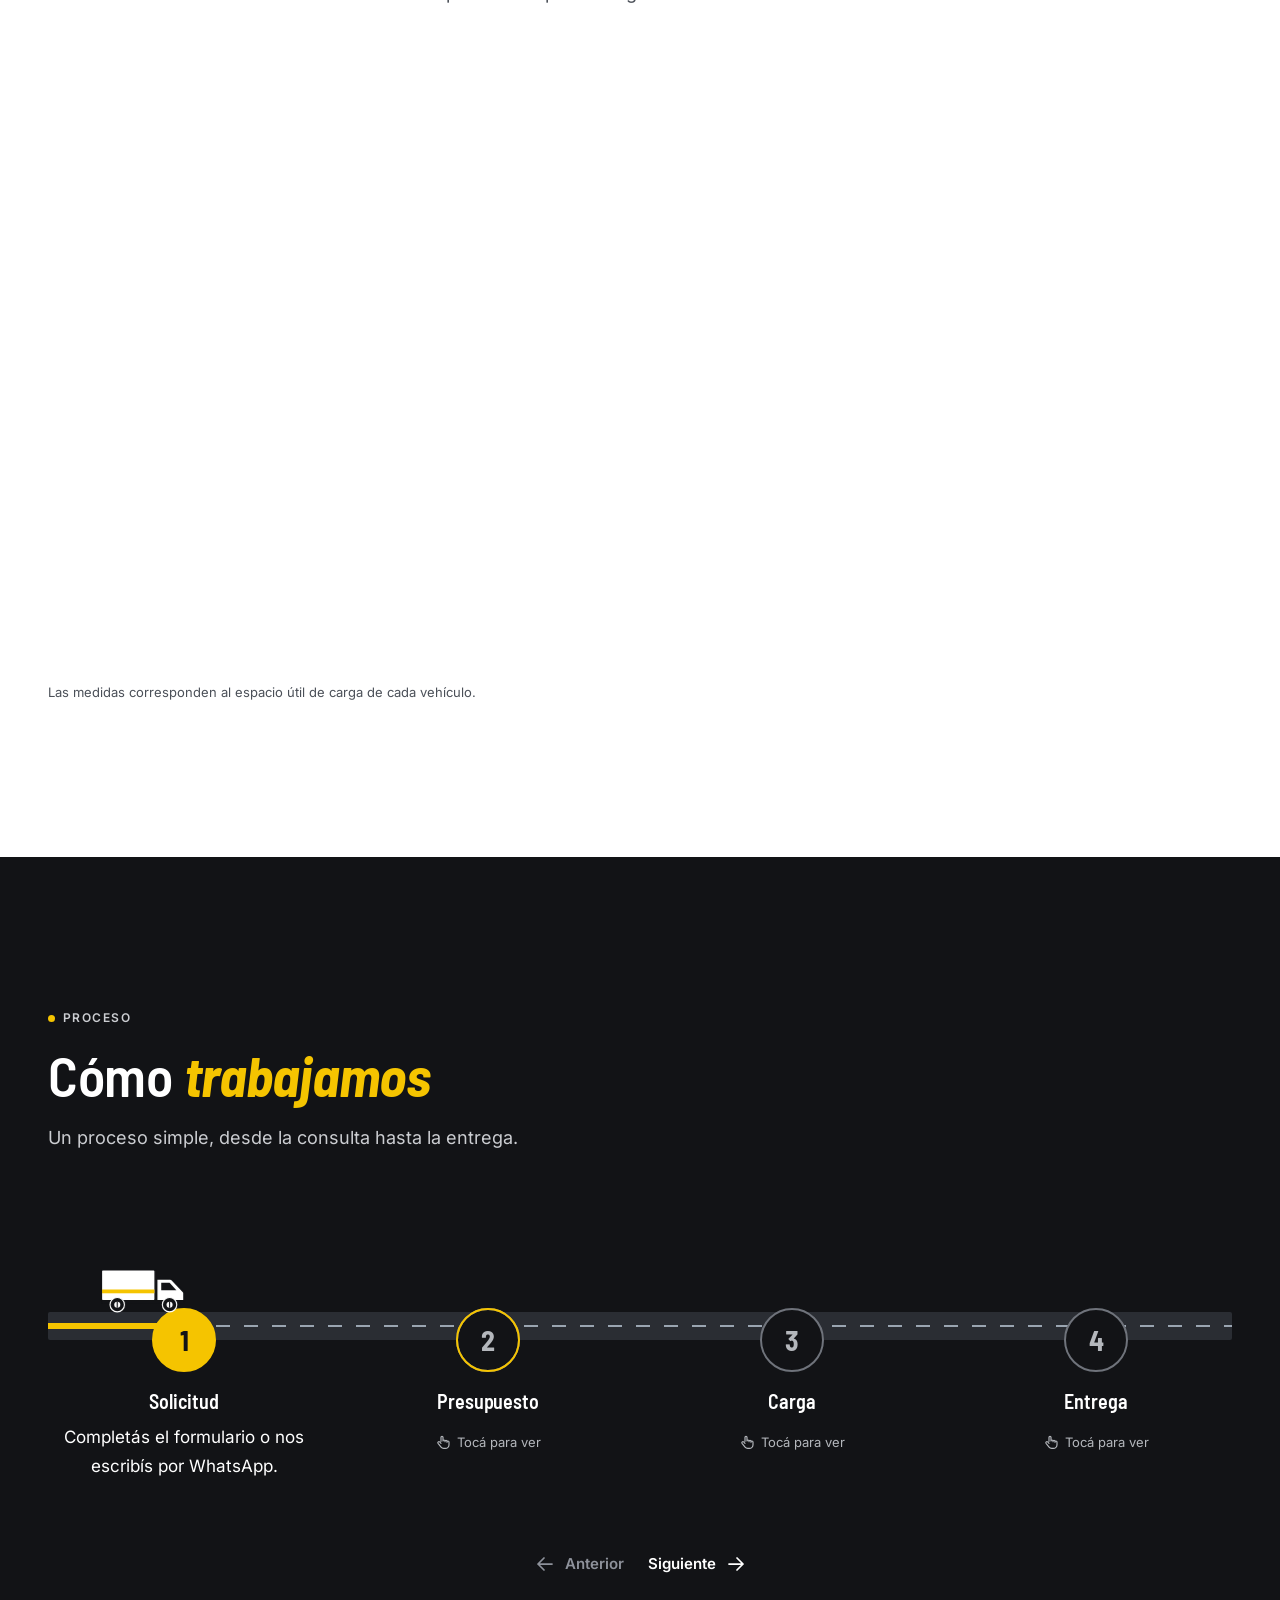
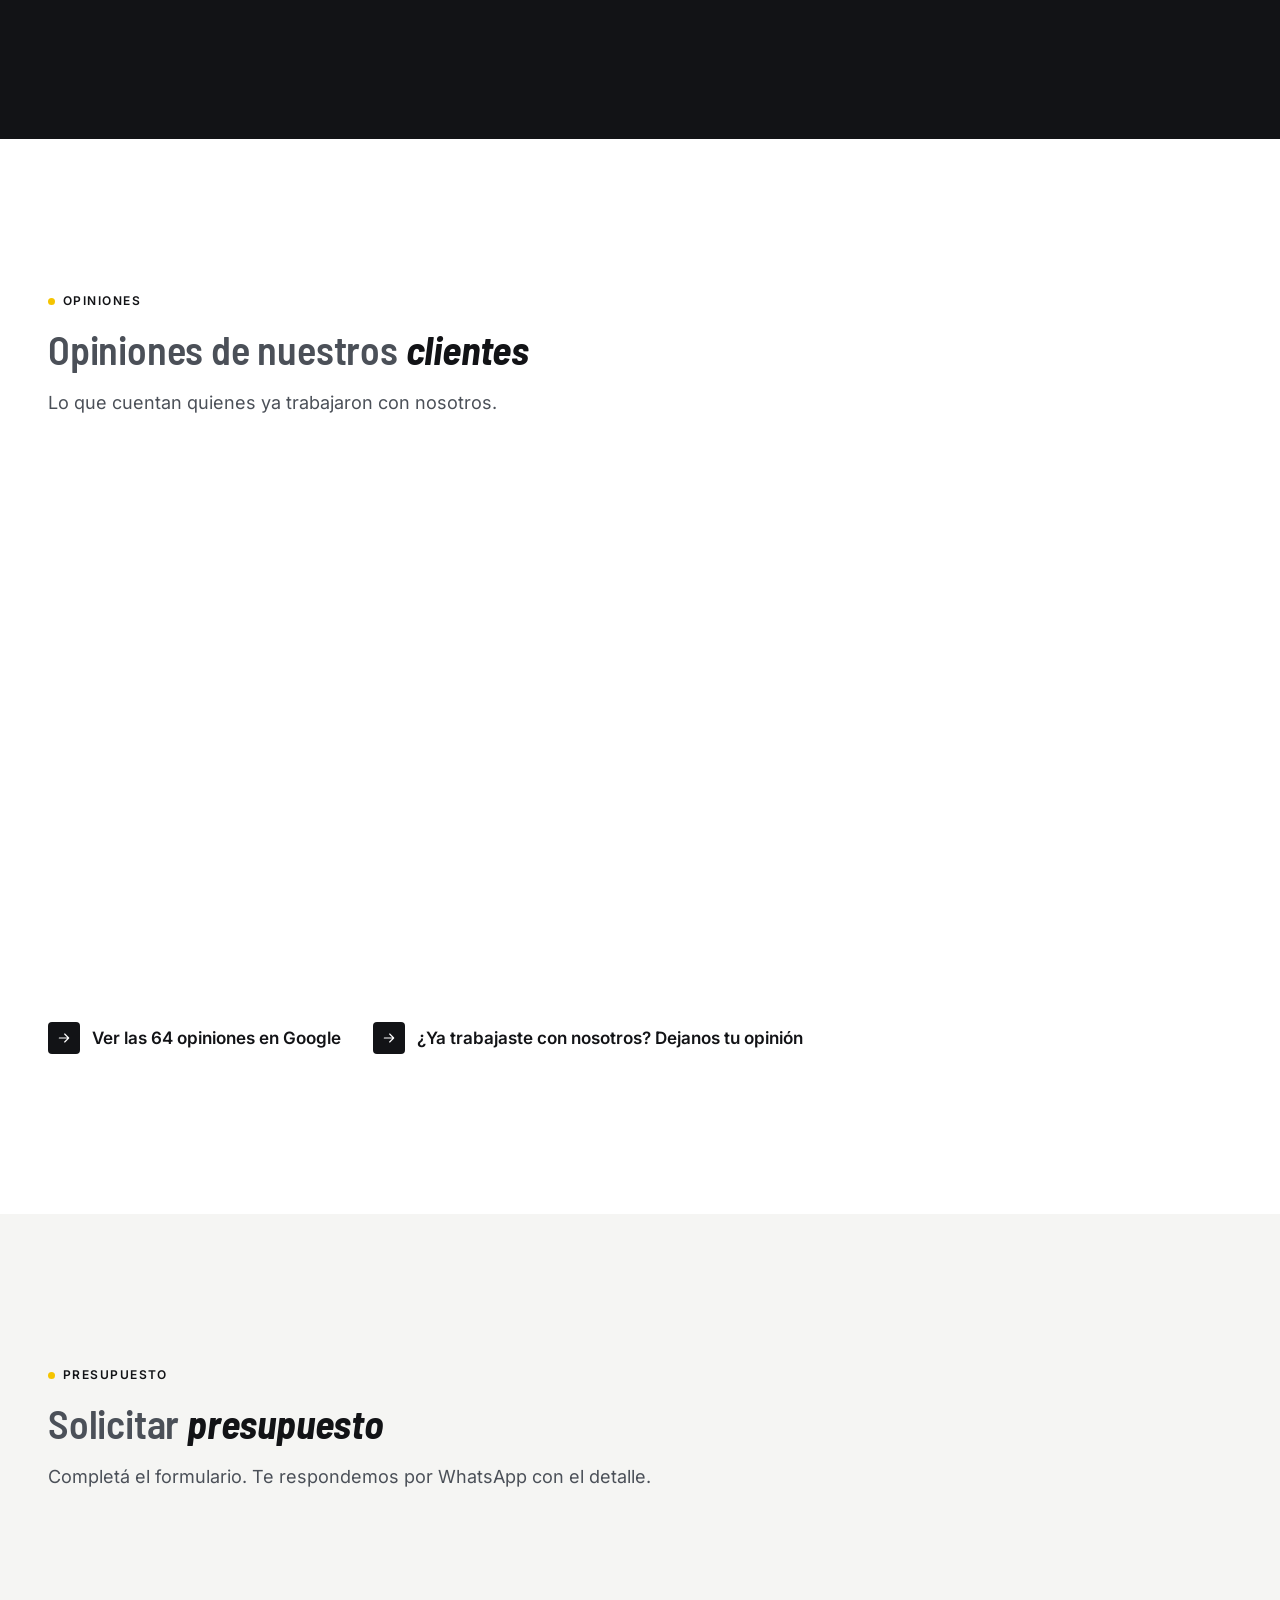
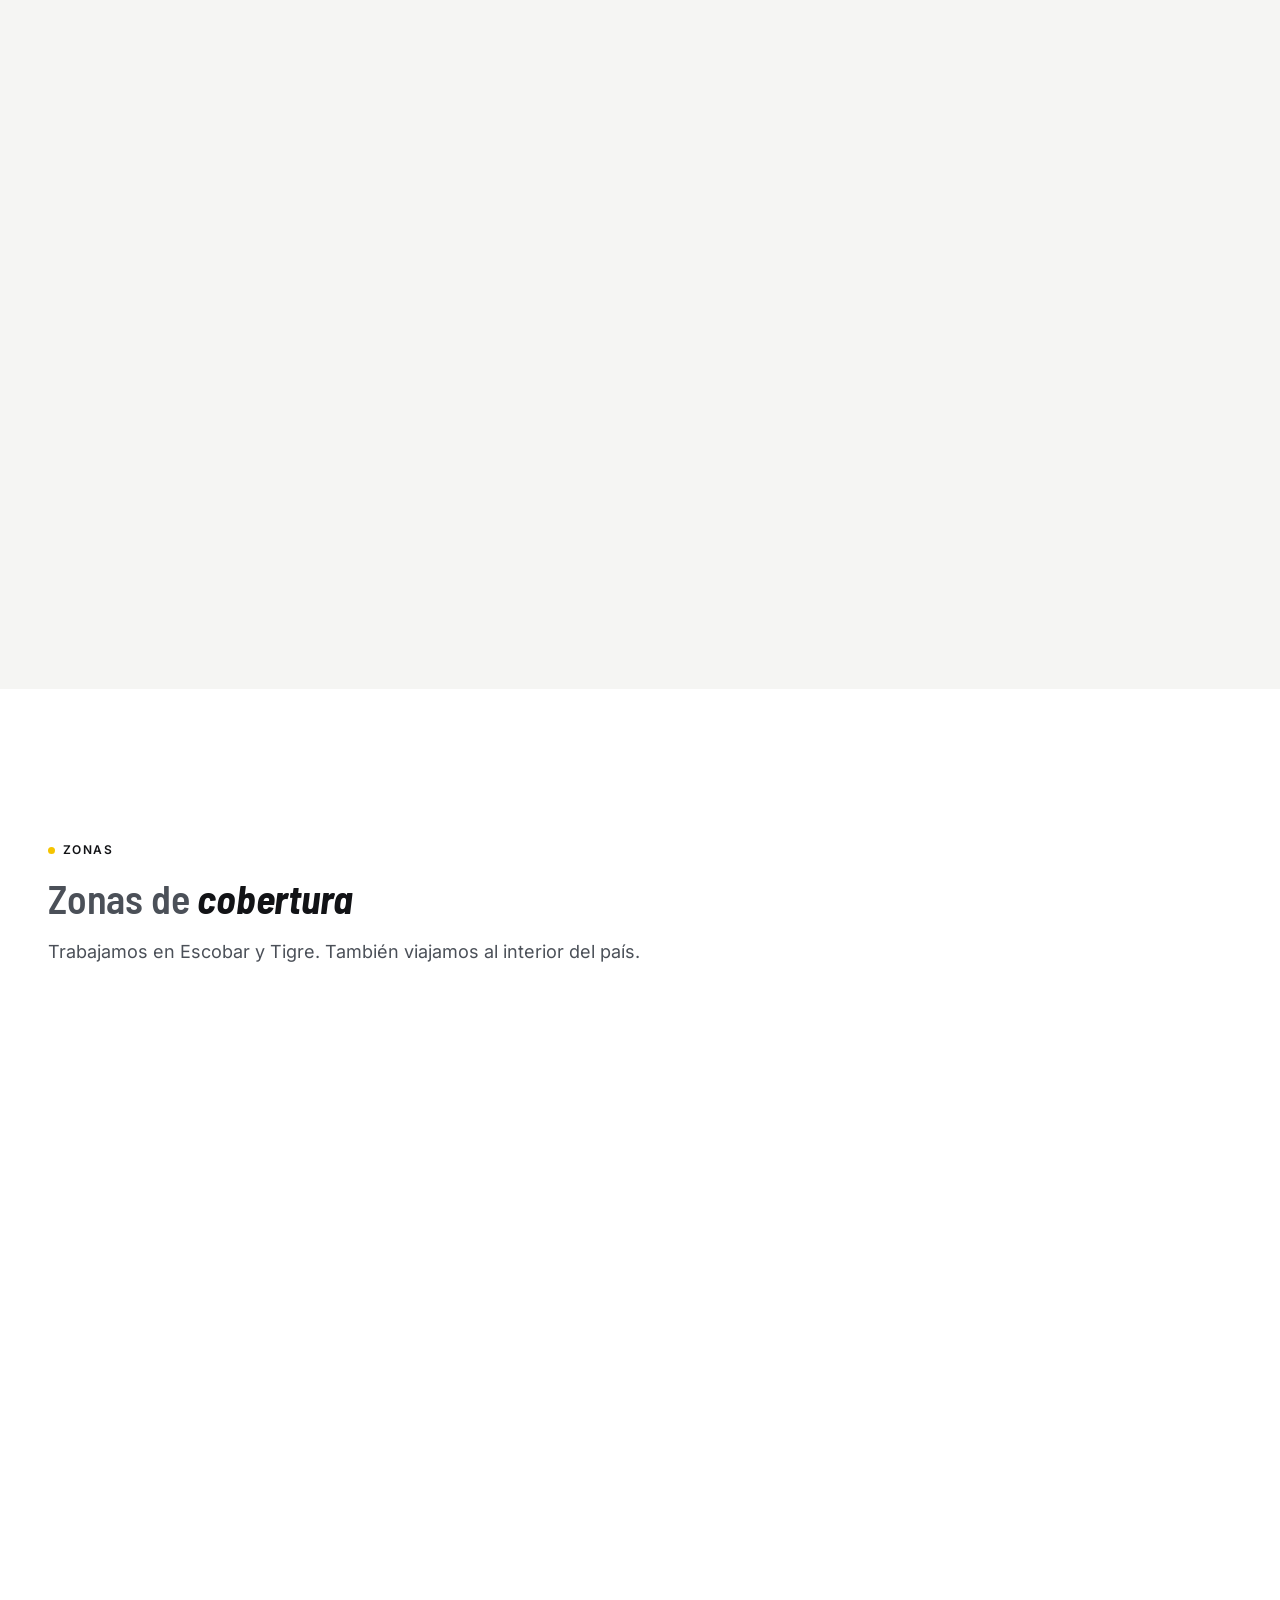
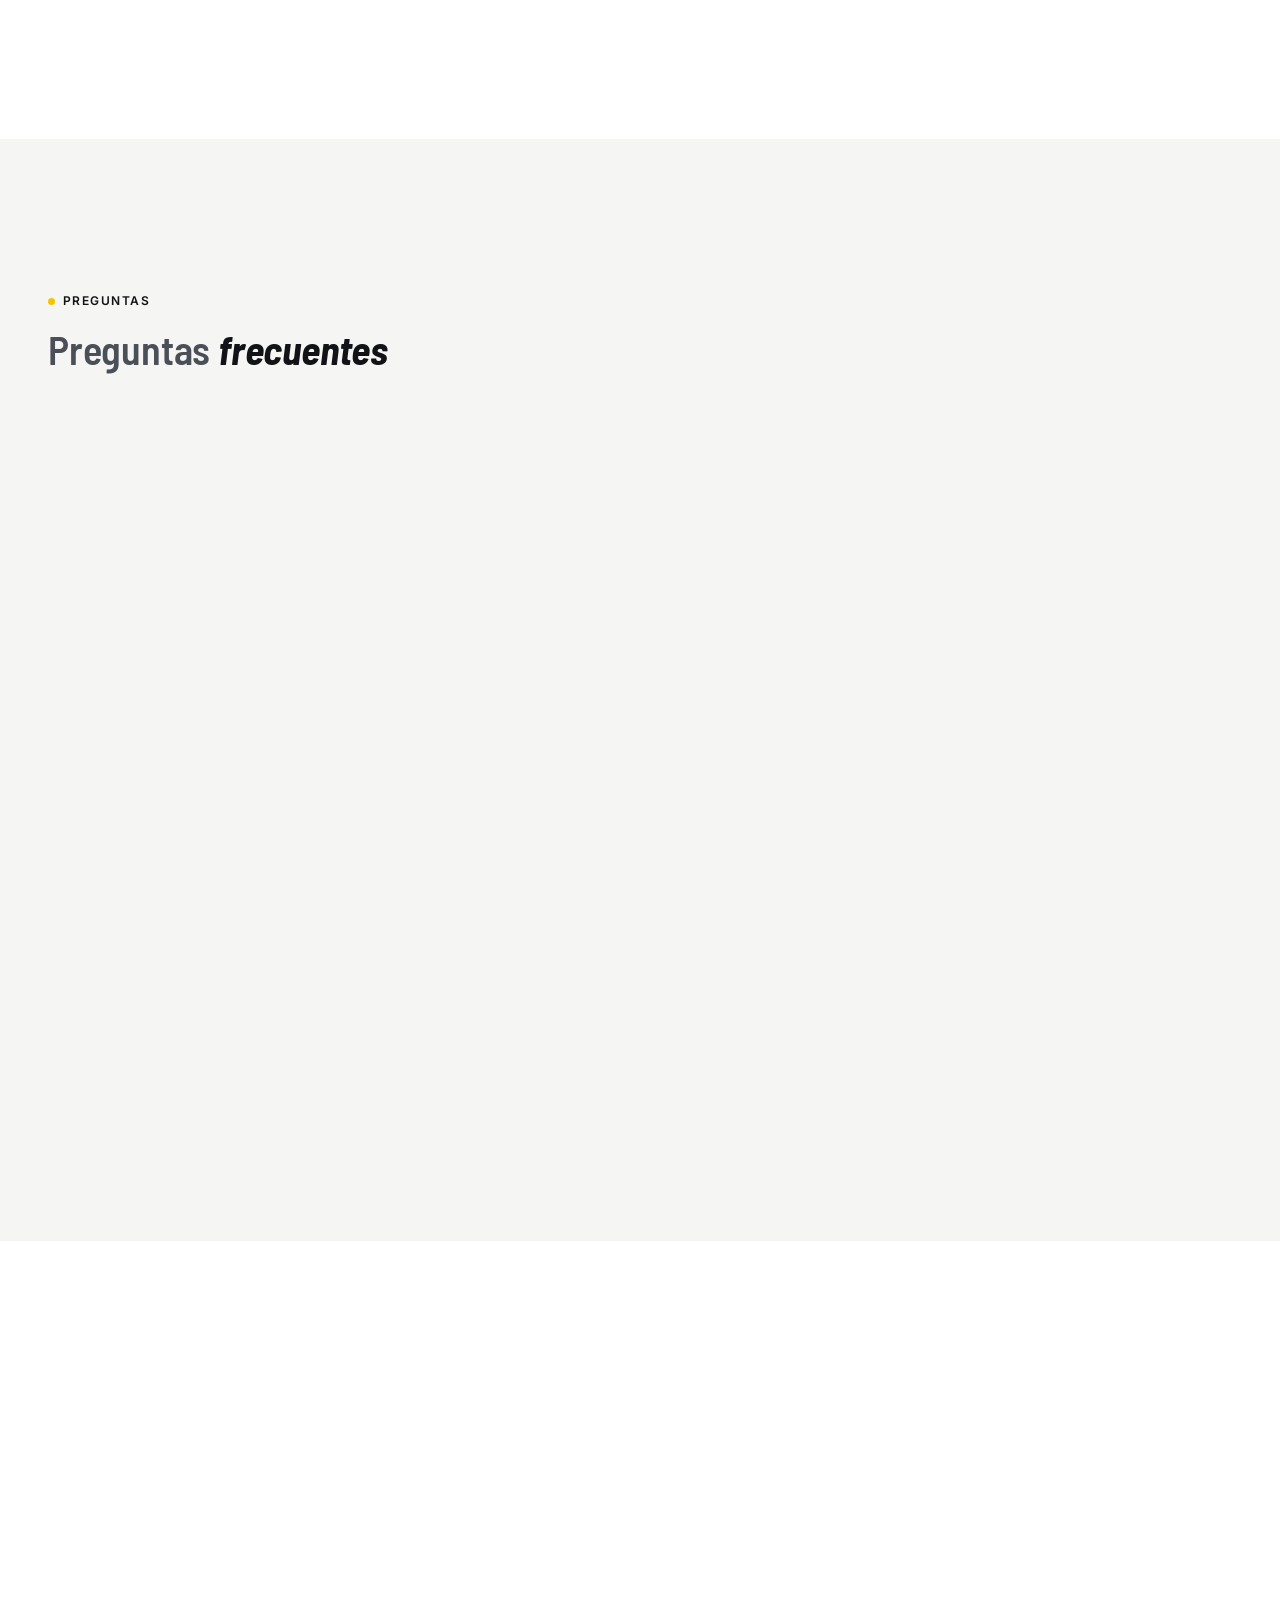
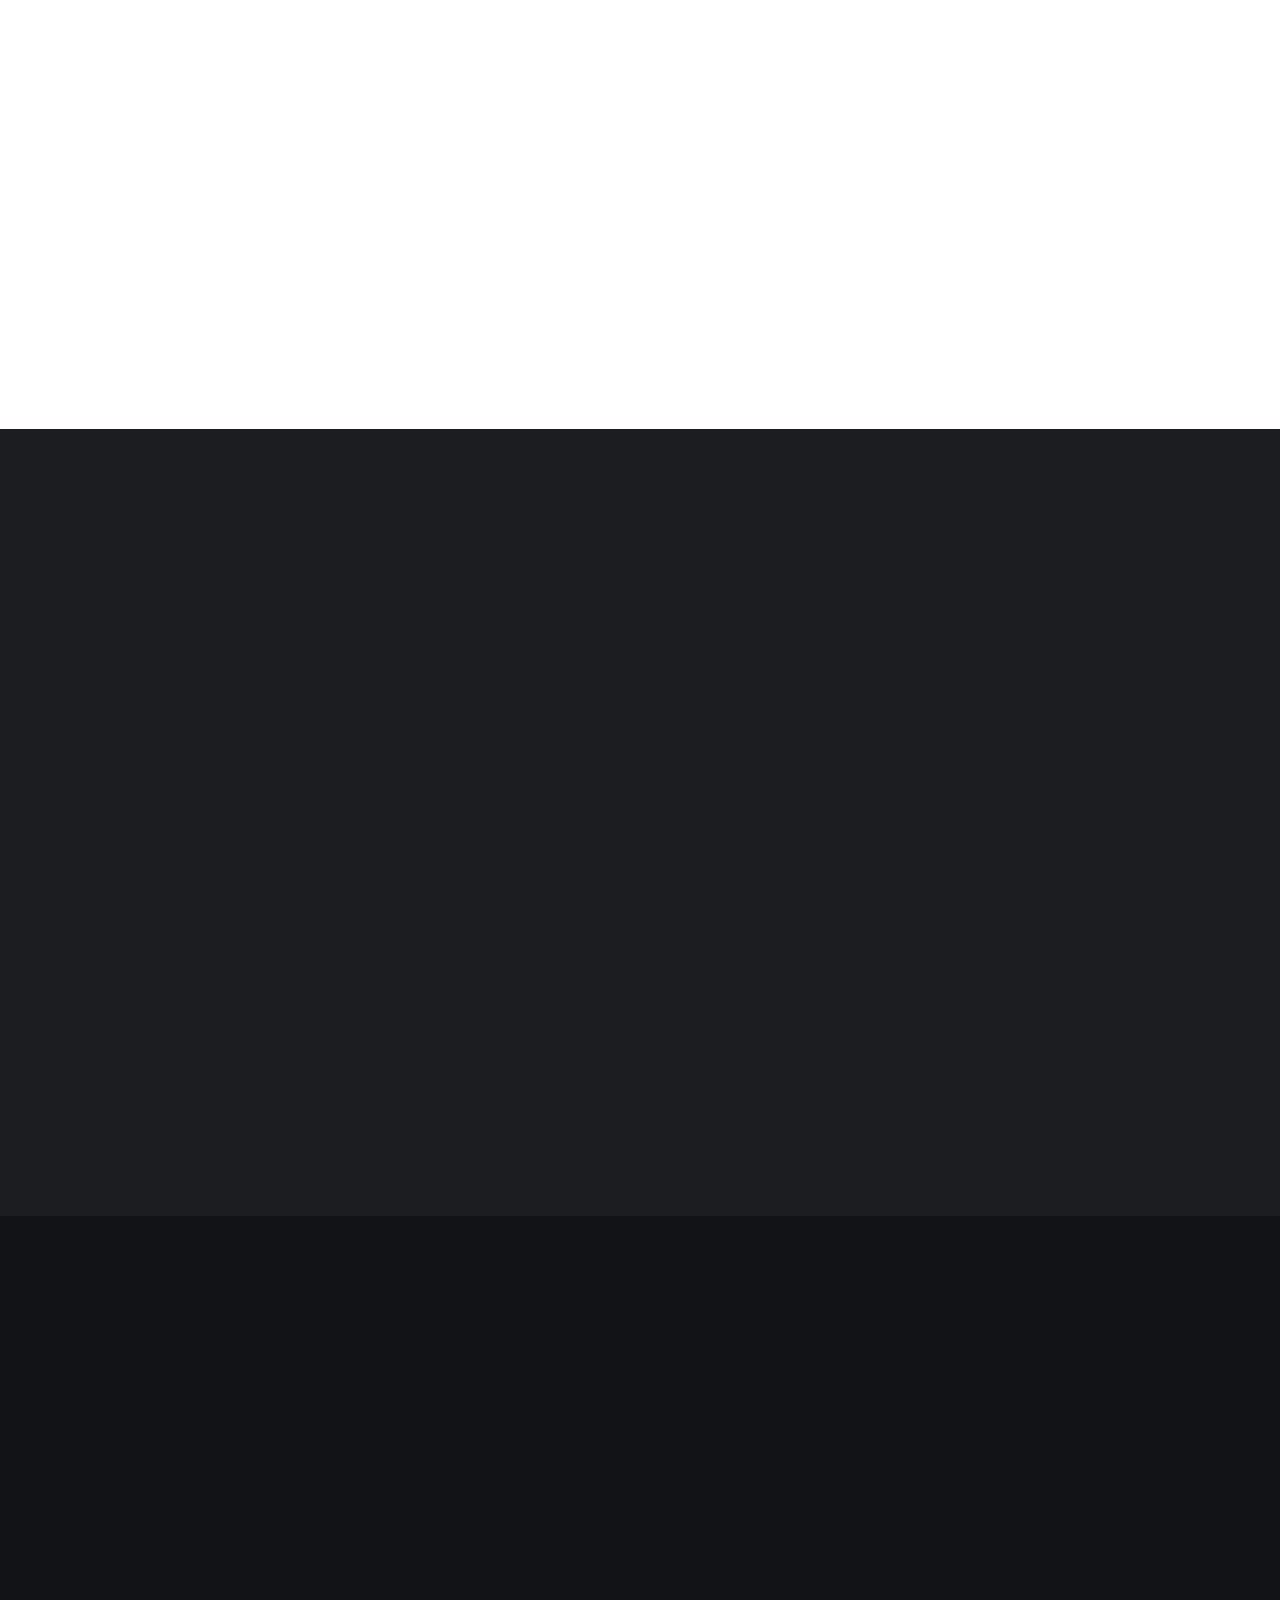
==== commit d8183008: "Barlow Semi Condensed en los títulos Co-Authored-By: Claude Opus 5.5 <noreply@anthropic.com>" ====
--- a/index.html
+++ b/index.html
@@ -18,8 +18,7 @@
   <link rel="manifest" href="/assets/img/favicon/site.webmanifest">
   <meta name="theme-color" content="#121316">
   <link rel="preload" as="image" href="/assets/img/hero.webp" imagesrcset="/assets/img/hero-828.webp 828w, /assets/img/hero-1200.webp 1200w, /assets/img/hero.webp 1600w" imagesizes="100vw" fetchpriority="high">
-  <link rel="preload" as="font" type="font/woff2" href="assets/fonts/inter-400.woff2" crossorigin>
-  <link rel="preload" as="font" type="font/woff2" href="assets/fonts/inter-700.woff2" crossorigin>
+  <link rel="preload" as="font" type="font/woff2" href="assets/fonts/barlow-semi-condensed-600.woff2" crossorigin>
 
   <!-- Open Graph -->
   <meta property="og:type" content="website">
@@ -32,7 +31,7 @@
   <meta property="og:image:width" content="1200">
   <meta property="og:image:height" content="630">
   <meta property="og:image:type" content="image/jpeg">
-  <meta property="og:image:alt" content="Transportes Julio, mudanzas y fletes en Escobar y Tigre">
+  <meta property="og:image:alt" content="Logo de Transportes Julio, fletes y mudanzas">
 
   <!-- Twitter card -->
   <meta name="twitter:card" content="summary_large_image">
--- a/css/styles.css
+++ b/css/styles.css
@@ -1,6 +1,7 @@
 /* =====================================================================
    FLETES Y MUDANZAS JULIO · estilos
-   Mobile-first. Carbón, blanco, amarillo de marca solo donde corresponde e Inter.
+   Mobile-first. Carbón, blanco, amarillo de marca solo donde corresponde.
+   Títulos en Barlow Semi Condensed; el resto del texto, en Inter.
 
    Índice
     1. Fuentes y tokens        9. Servicios y adicionales  17. Preguntas
@@ -10,15 +11,29 @@
     5. Botones y links        13. Opiniones                21. Dato faltante
                               14. Cotizador y vista previa 22. Animaciones
     7. Header y menú          15. Zonas                    23. Pantallas bajas
-    8. Hero y quiénes somos                                24. Movimiento reducido
+    8. Hero y quiénes somos                                24. Títulos en Barlow
+                                                           25. Movimiento reducido
    ===================================================================== */
 
 /* 1. Fuentes y tokens ===================================================== */
-@font-face { font-family: "Inter"; font-style: normal; font-weight: 300; font-display: swap; src: url("../assets/fonts/inter-300.woff2") format("woff2"); }
 @font-face { font-family: "Inter"; font-style: normal; font-weight: 400; font-display: swap; src: url("../assets/fonts/inter-400.woff2") format("woff2"); }
 @font-face { font-family: "Inter"; font-style: normal; font-weight: 500; font-display: swap; src: url("../assets/fonts/inter-500.woff2") format("woff2"); }
 @font-face { font-family: "Inter"; font-style: normal; font-weight: 600; font-display: swap; src: url("../assets/fonts/inter-600.woff2") format("woff2"); }
 @font-face { font-family: "Inter"; font-style: normal; font-weight: 700; font-display: swap; src: url("../assets/fonts/inter-700.woff2") format("woff2"); }
+@font-face { font-family: "Barlow Semi Condensed"; font-style: normal; font-weight: 600; font-display: swap; src: url("../assets/fonts/barlow-semi-condensed-600.woff2") format("woff2"); }
+@font-face { font-family: "Barlow Semi Condensed"; font-style: normal; font-weight: 700; font-display: swap; src: url("../assets/fonts/barlow-semi-condensed-700.woff2") format("woff2"); }
+@font-face { font-family: "Barlow Semi Condensed"; font-style: italic; font-weight: 700; font-display: swap; src: url("../assets/fonts/barlow-semi-condensed-700-italic.woff2") format("woff2"); }
+
+/* Respaldo mientras carga Barlow: Arial Bold ajustada al ancho y la altura de Barlow 600, para que el texto no salte */
+@font-face {
+  font-family: "Barlow respaldo";
+  font-weight: 600 700;
+  src: local("Arial Bold"), local("Arial-BoldMT"), local("Helvetica Neue Bold"), local("Roboto Bold"), local("Roboto-Bold");
+  size-adjust: 81.8%;
+  ascent-override: 122.3%;
+  descent-override: 24.5%;
+  line-gap-override: 0%;
+}
 
 :root {
   /* Paleta */
@@ -43,6 +58,7 @@
 
   /* Tipografía */
   --fuente: "Inter", system-ui, -apple-system, "Segoe UI", Roboto, sans-serif;
+  --fuente-titulos: "Barlow Semi Condensed", "Barlow respaldo", "Arial Narrow", sans-serif;
   --fs-h1: clamp(2.5rem, 1.75rem + 3.6vw, 4.25rem);
   --fs-h2: clamp(1.625rem, 1.5rem + .6vw, 1.875rem);
   --fs-h3: clamp(1.375rem, 1.25rem + .6vw, 1.75rem);
@@ -592,12 +608,10 @@
 .hero__title {
   font-size: clamp(1.875rem, 8.4vw, 2.375rem);
   color: var(--blanco);
-  font-weight: 300;
   line-height: 1.1;
-  letter-spacing: -.025em;
-}
-
-.hero__title strong { color: var(--amarillo); font-weight: 700; }
+}
+
+.hero__title strong { color: var(--amarillo); }
 
 .hero__title::after {
   content: "";
@@ -3170,7 +3184,44 @@
   .barra-lectura { display: none; }
 }
 
-/* 24. Movimiento reducido ================================================== */
+/* 24. Títulos en Barlow =================================================== */
+/* Va al final para ganarle a los pesos de cada sección. Footer, botones, menú, formulario y chips siguen en Inter */
+h1,
+h2,
+h3,
+.hero__title,
+.section__title,
+.section--dark .section__title,
+.photo-band__title,
+.extras__title,
+.legal__title,
+.legal__subtitle,
+.service-card__title,
+.fleet-card__title,
+.contact-item__title,
+.zona__item-title,
+.zona__localidades-title,
+.zone-block__title,
+.cotizador-step__title,
+.cotizador__preview-title,
+.step__title,
+#como-trabajamos .section__title {
+  font-family: var(--fuente-titulos);
+  font-weight: 600;
+  letter-spacing: -.005em;
+}
+
+/* Palabra clave del título */
+.kw,
+.hero__title strong { font-weight: 700; font-style: italic; }
+
+/* Números de la franja y de Cómo trabajamos */
+.why__num,
+.step__number { font-family: var(--fuente-titulos); font-weight: 700; letter-spacing: -.005em; }
+
+.site-footer__title { font-family: var(--fuente); }
+
+/* 25. Movimiento reducido ================================================== */
 @media (prefers-reduced-motion: no-preference) {
   html { scroll-behavior: smooth; }
 }
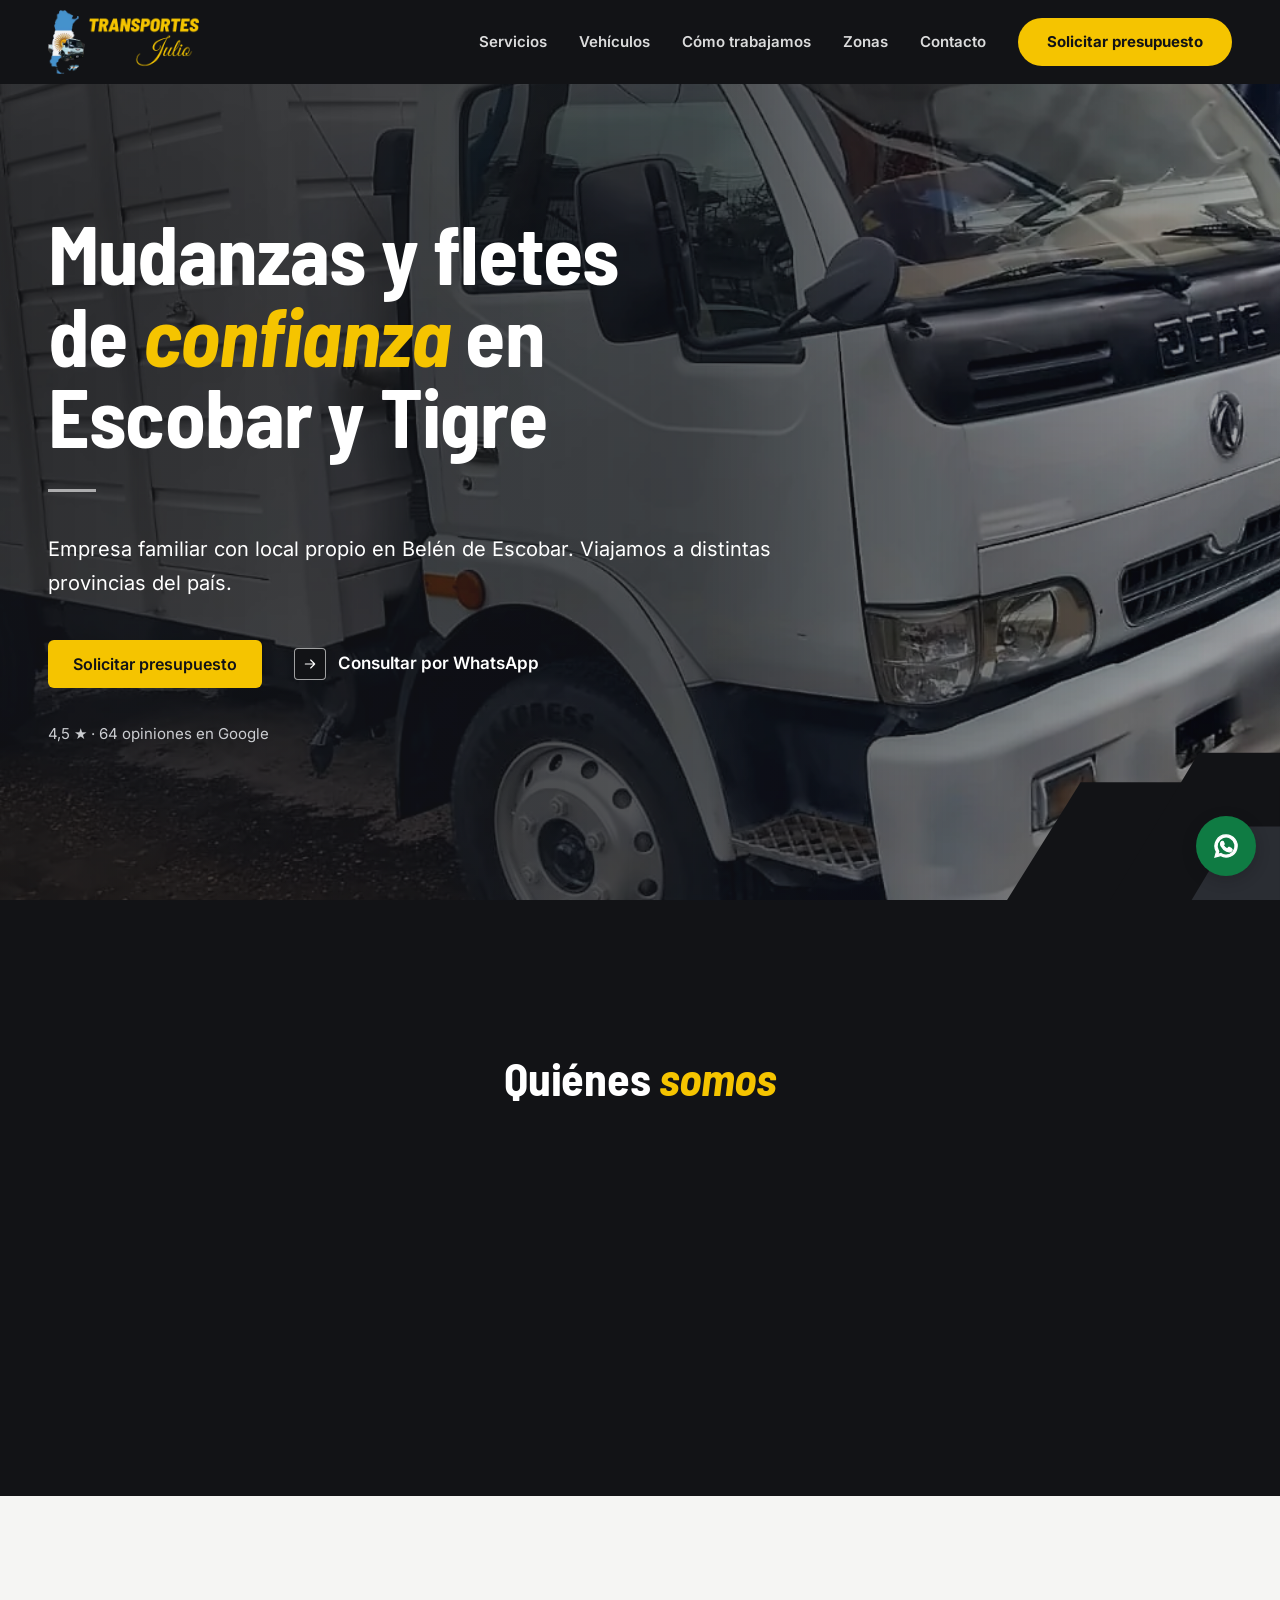
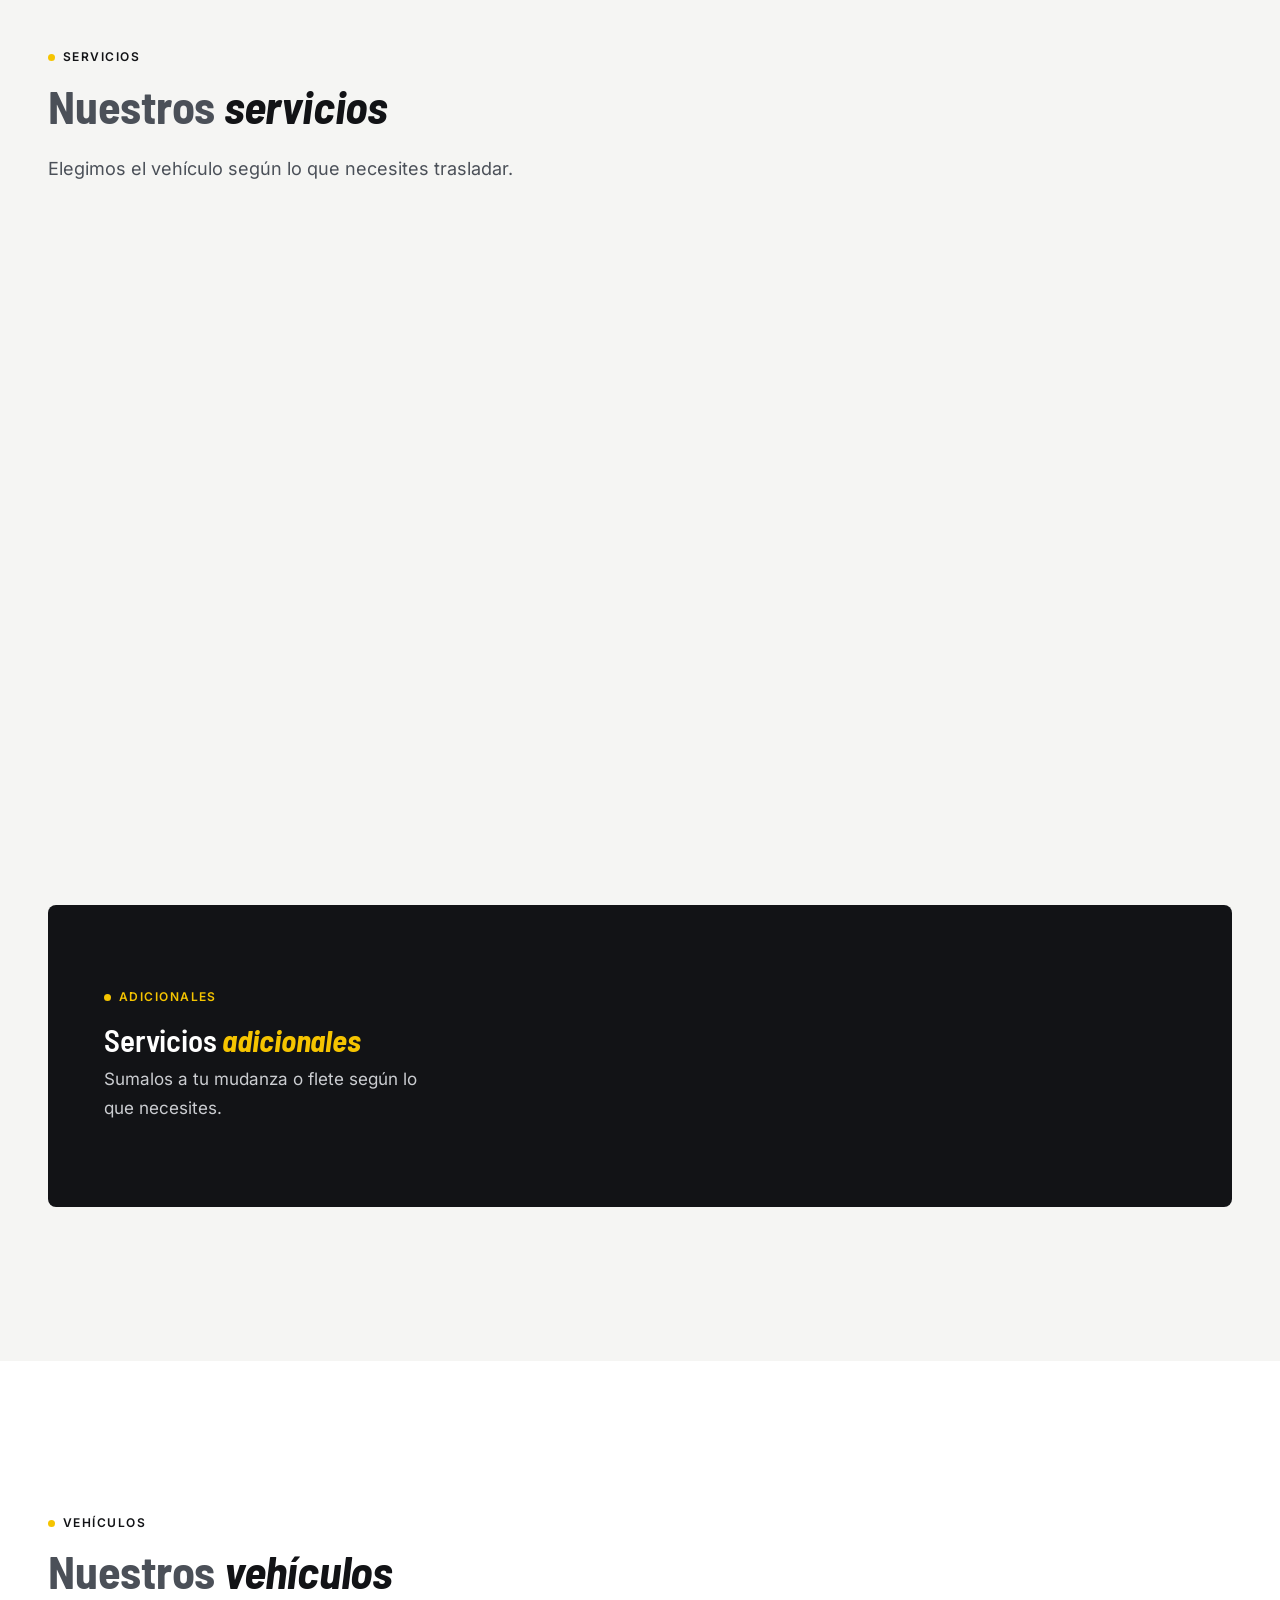
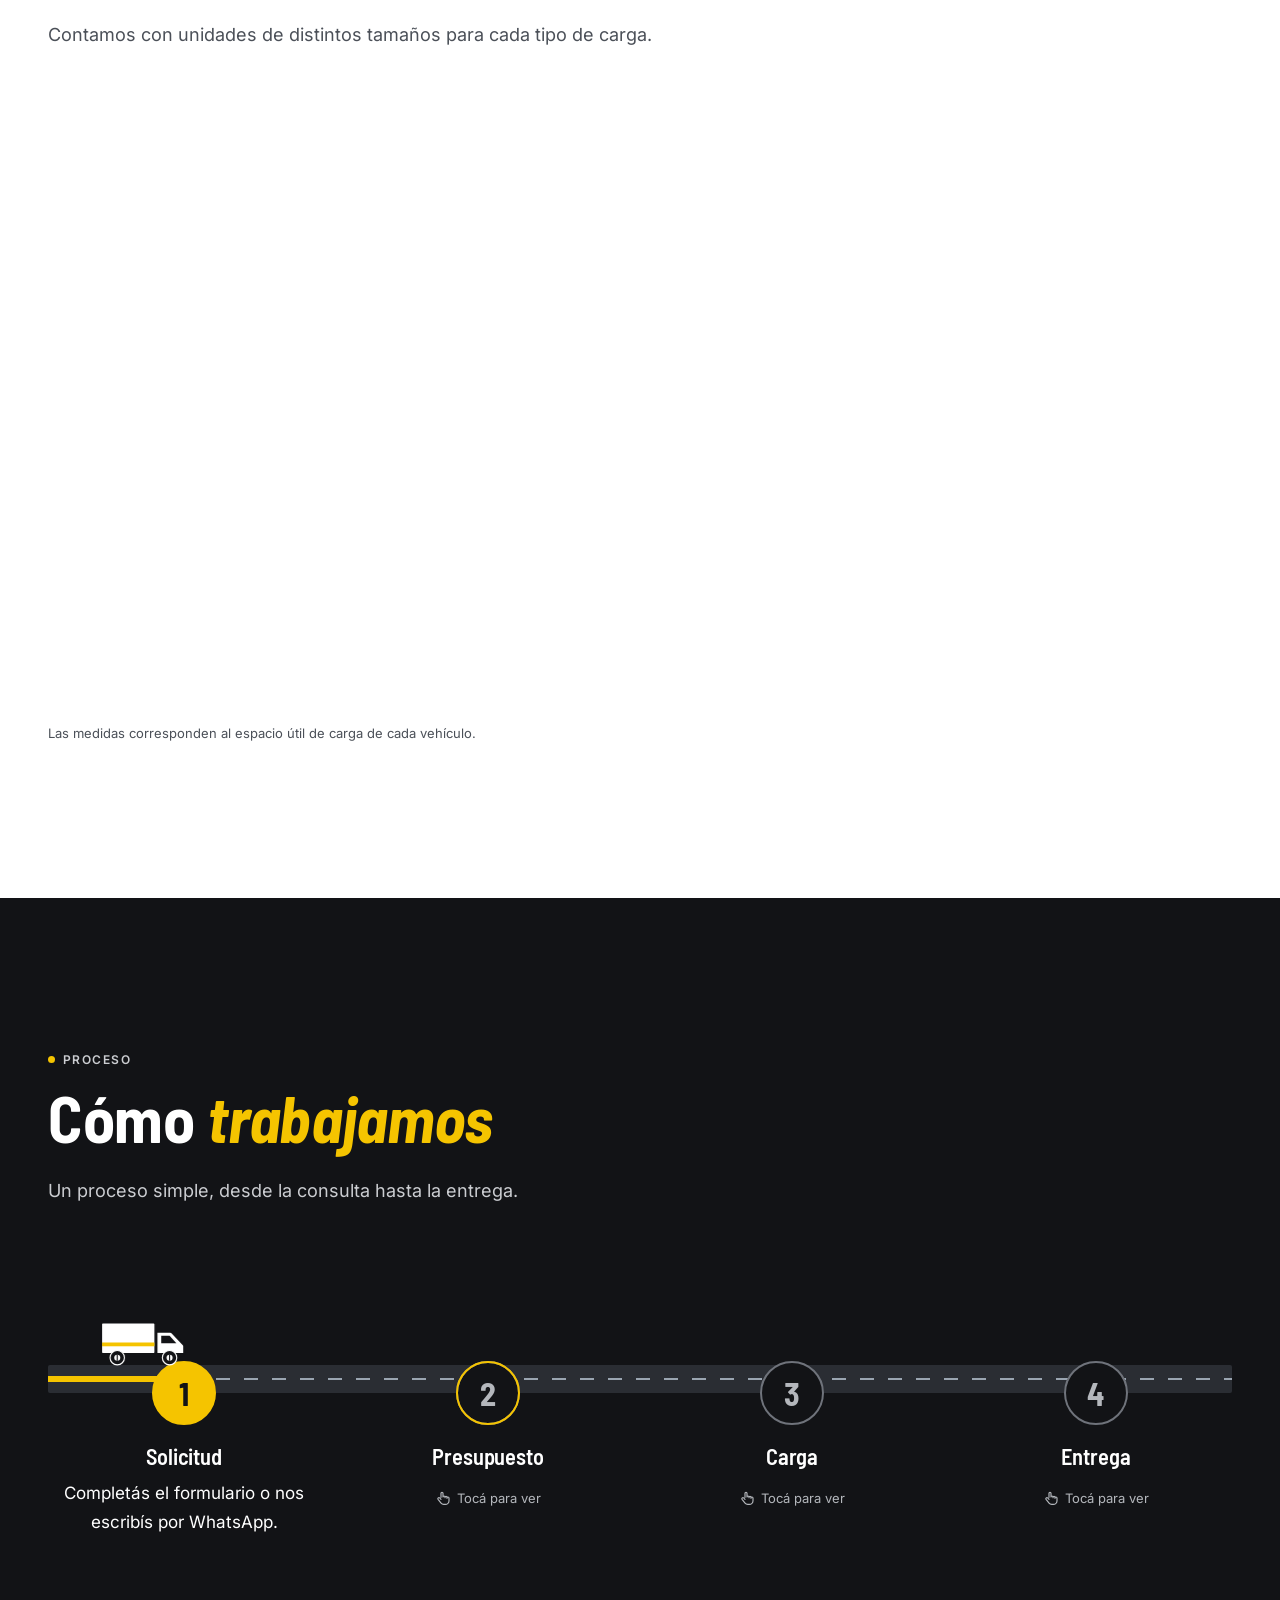
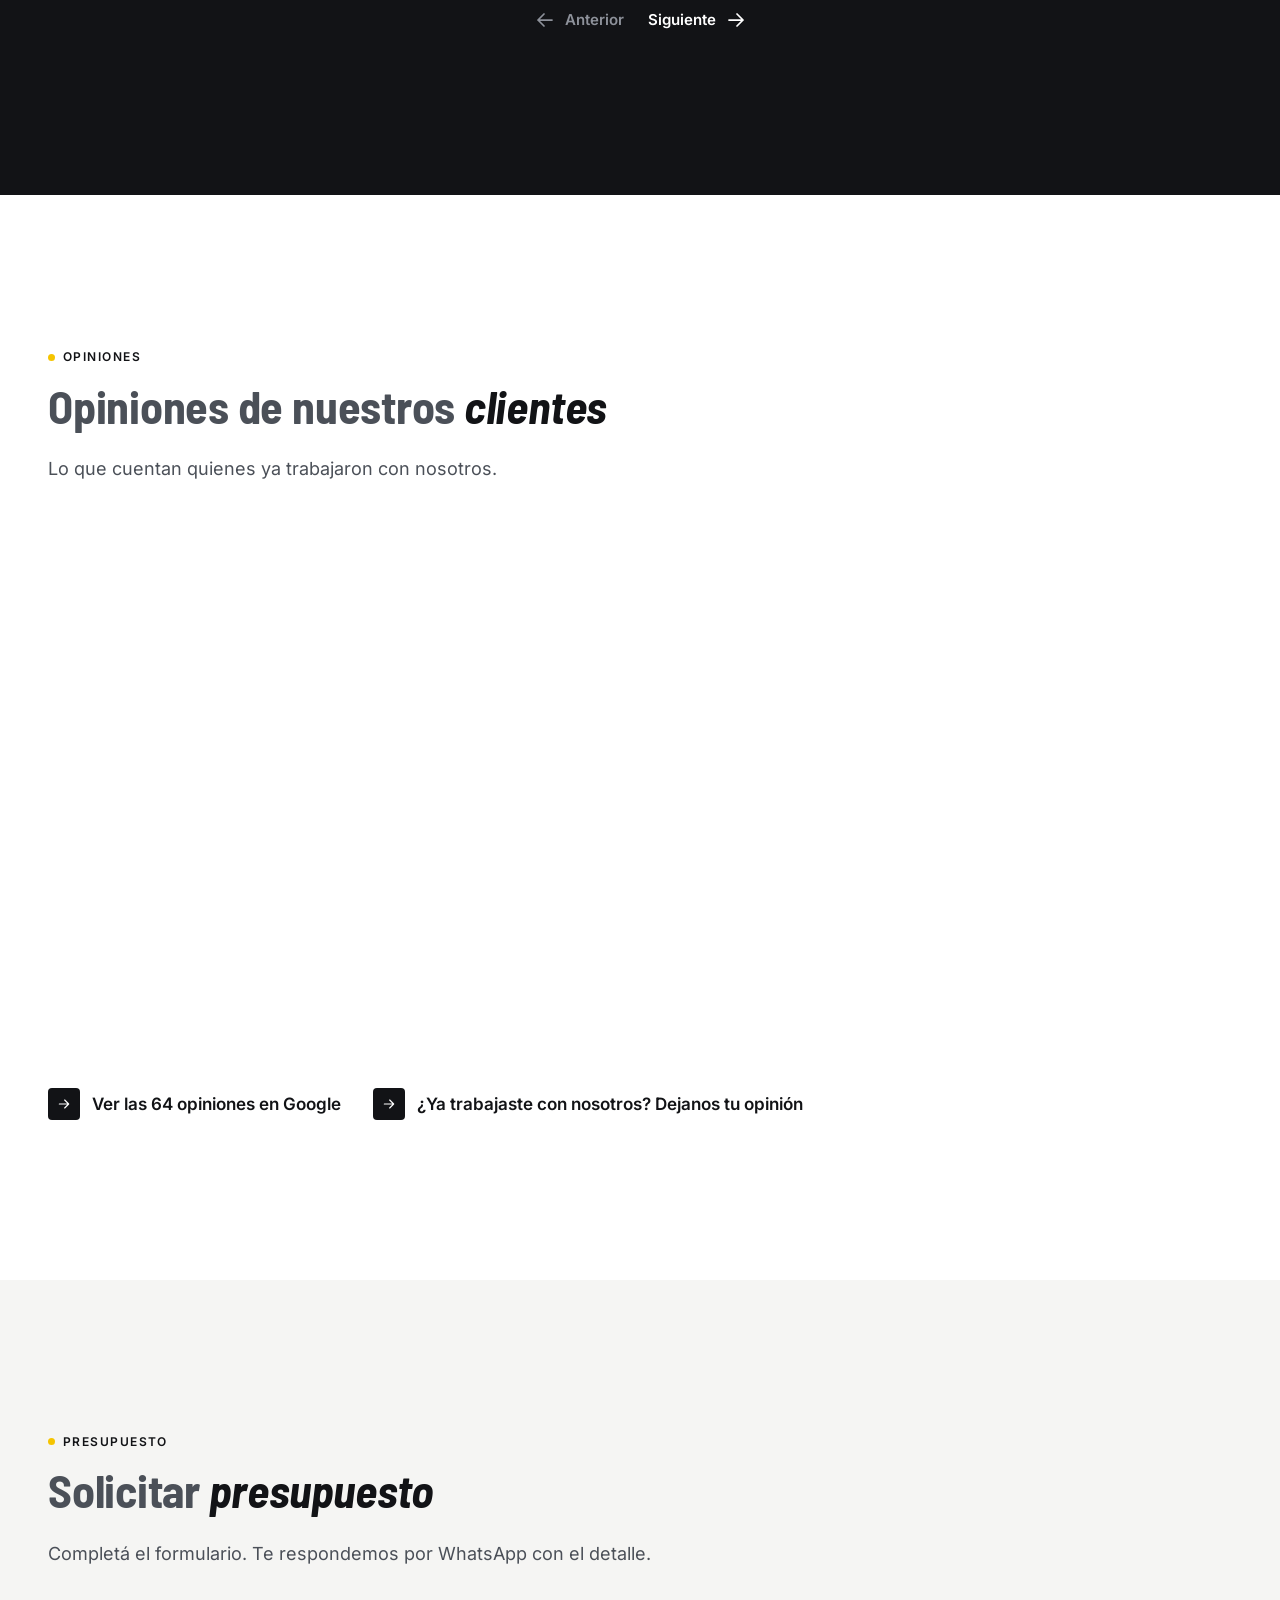
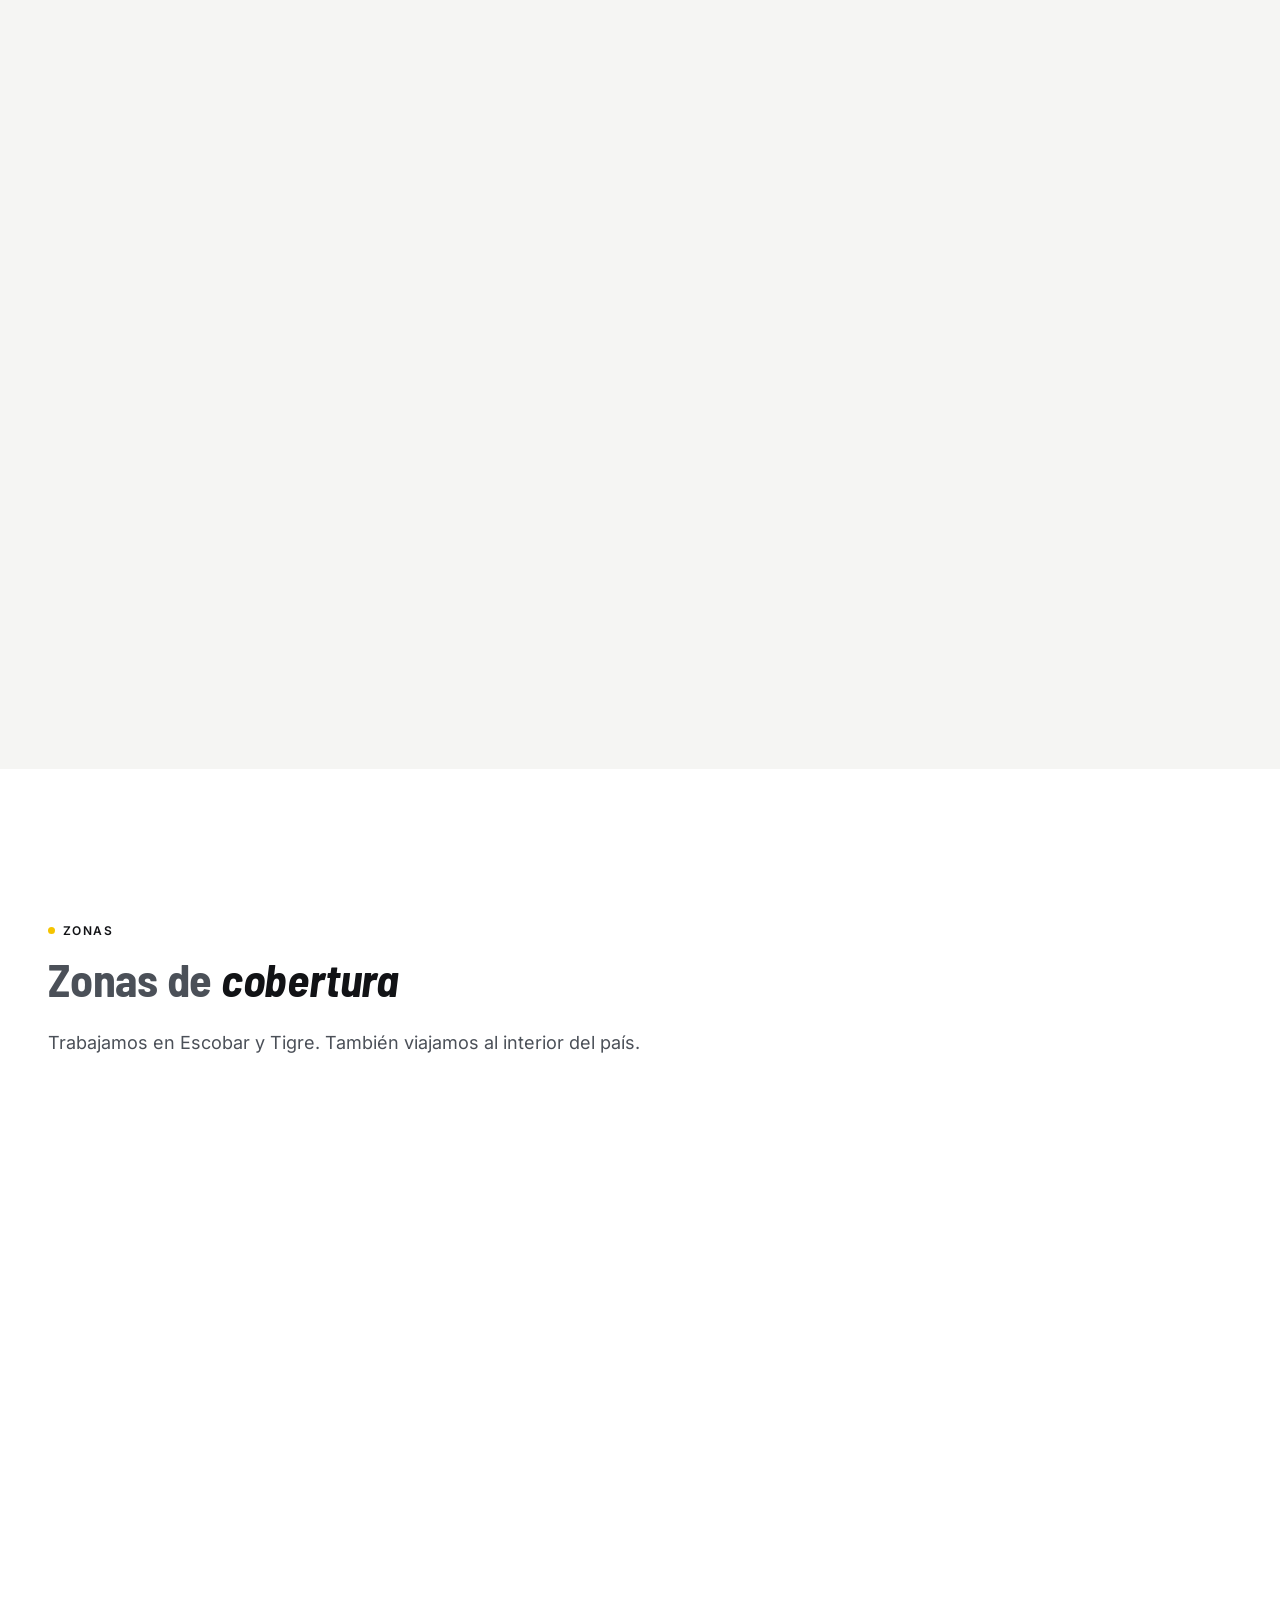
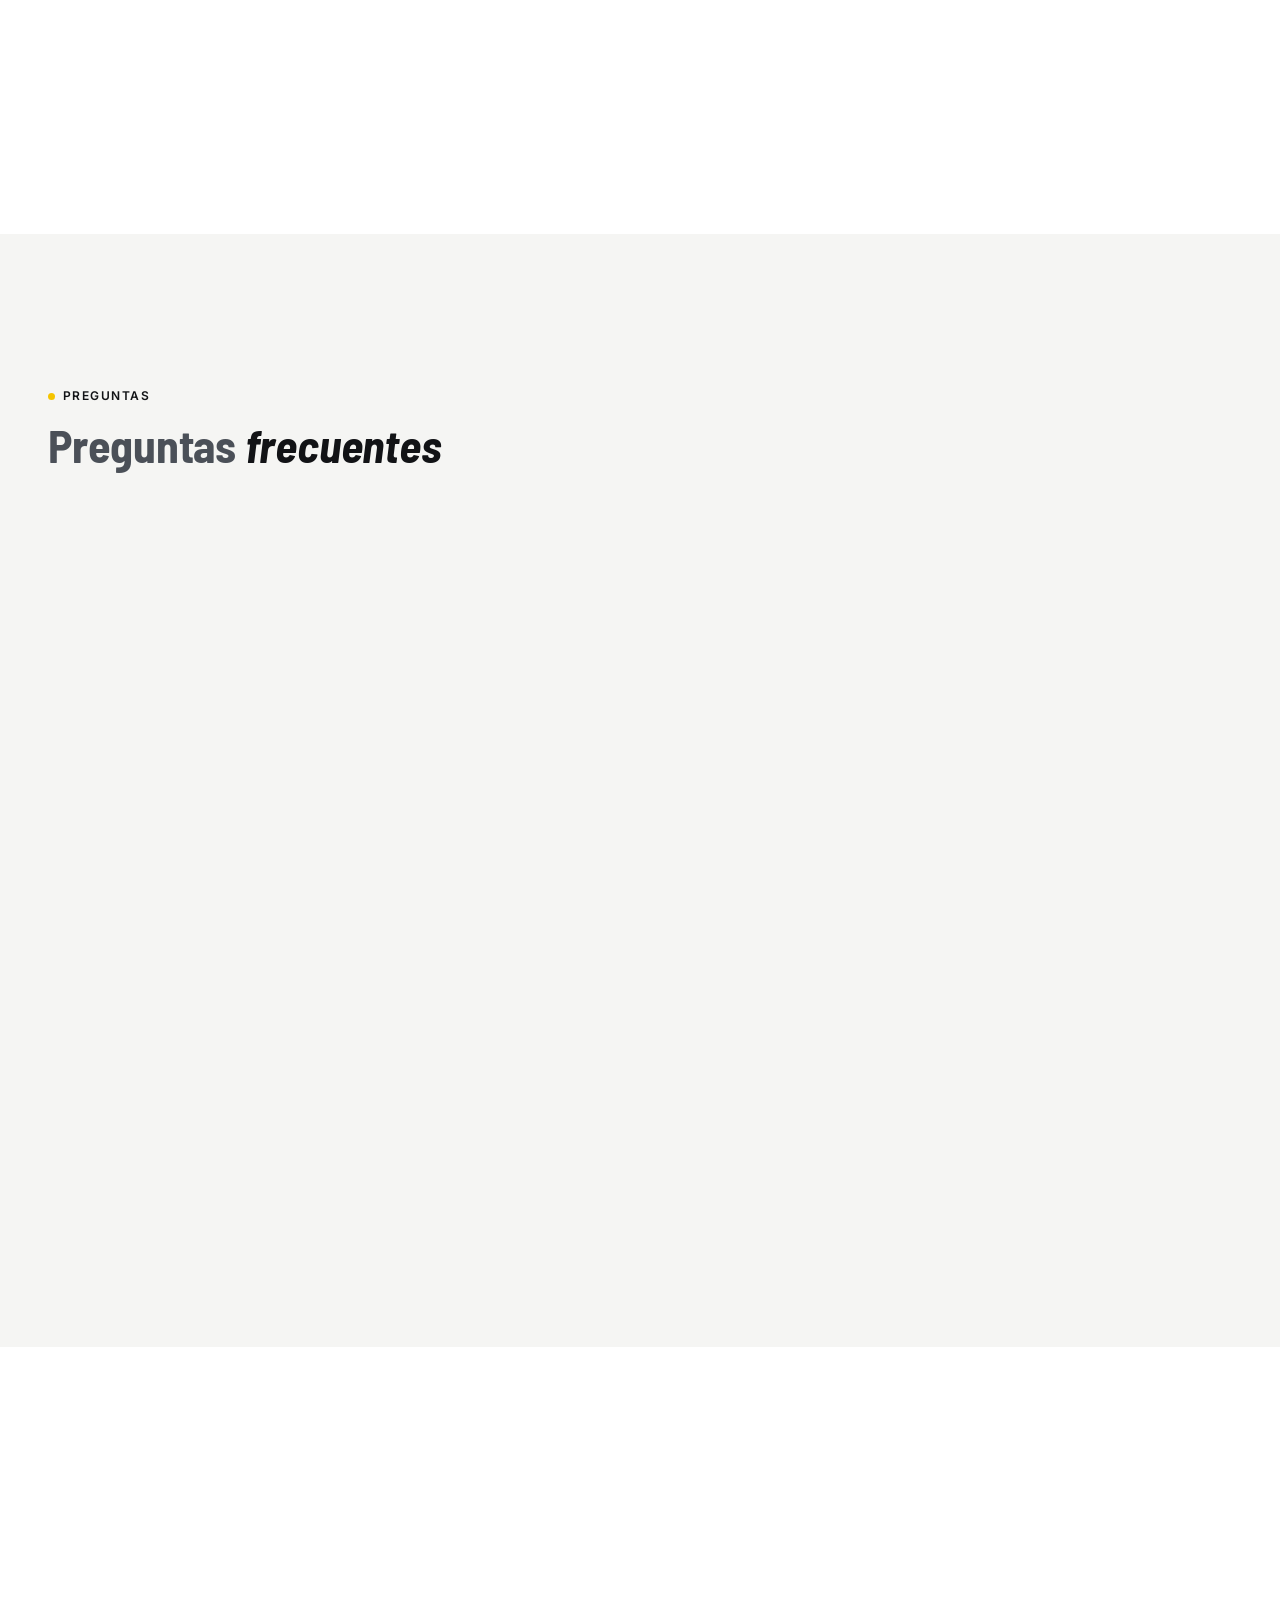
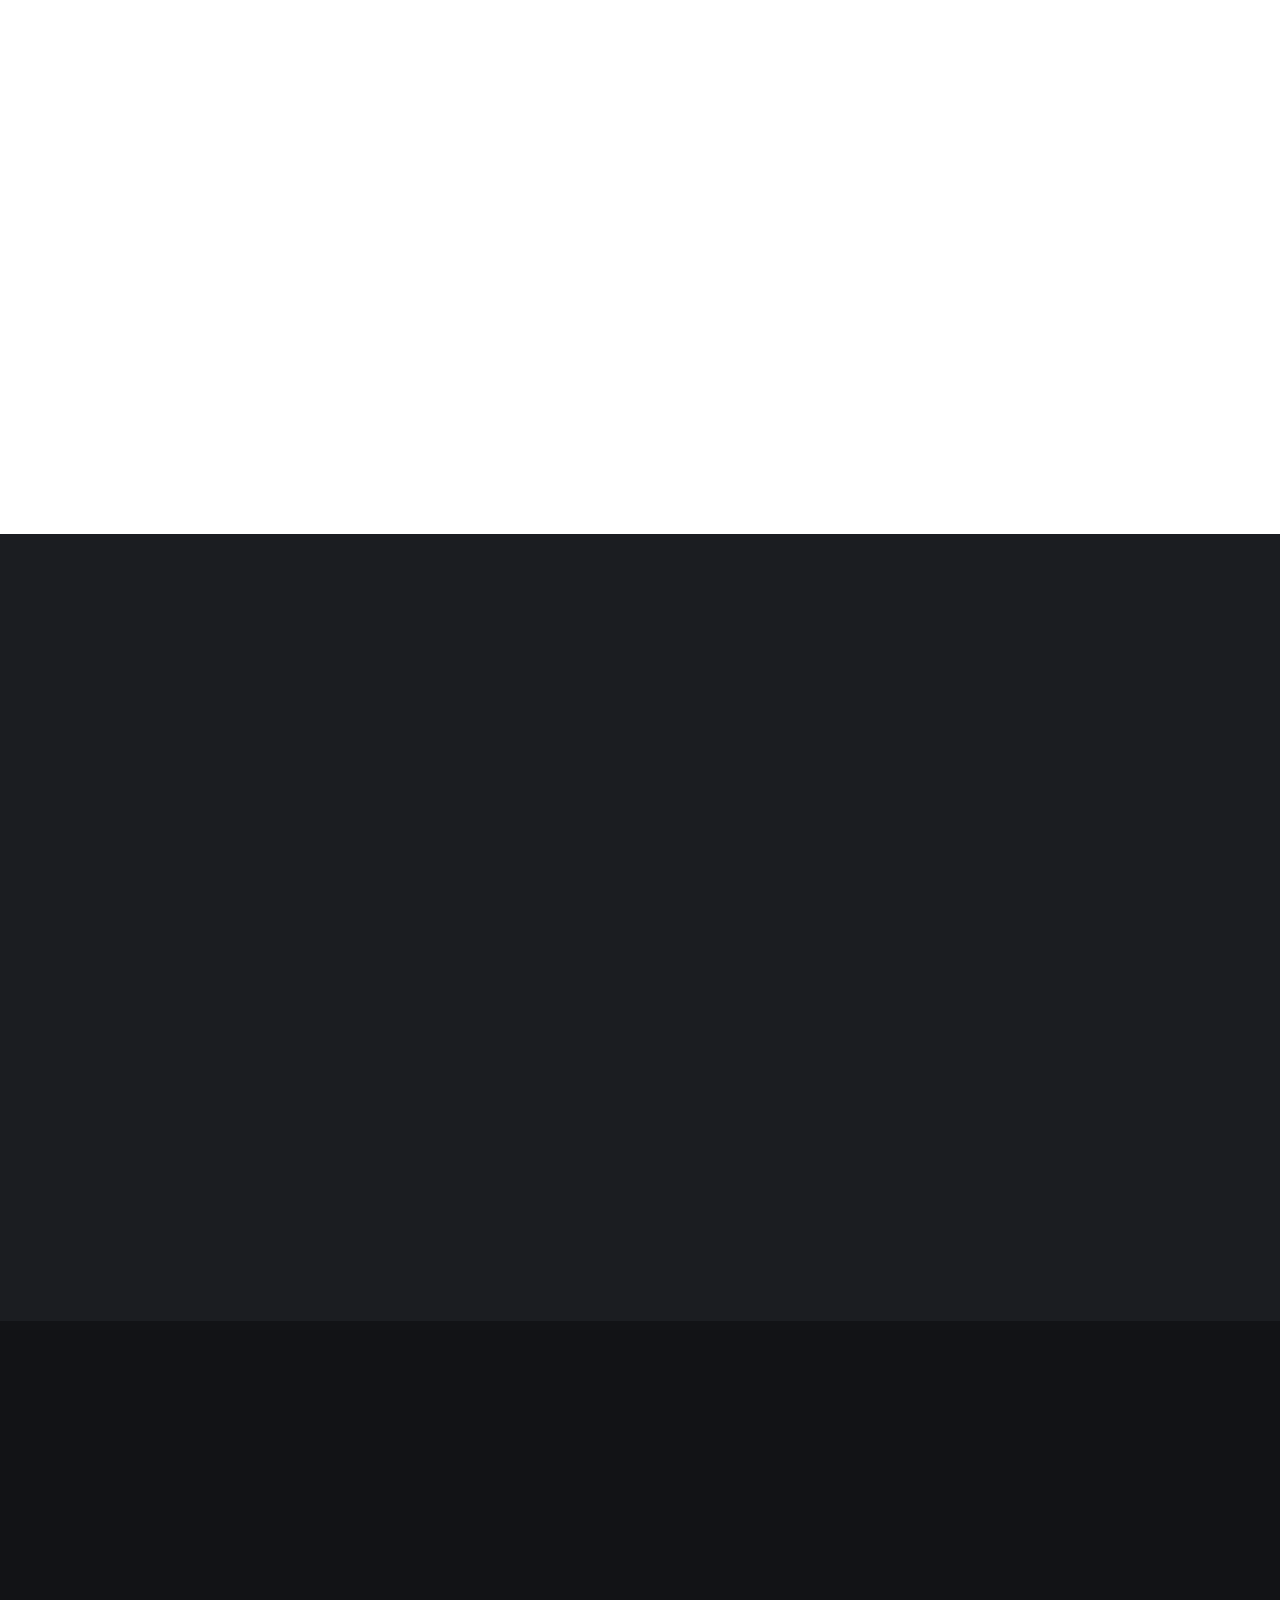
==== commit 3d3c3c08: "Link directo de reseñas Co-Authored-By: Claude Opus 5.5 <noreply@anthropic.com>" ====
--- a/index.html
+++ b/index.html
@@ -688,7 +688,7 @@
         <div class="carrusel-barra carrusel-barra--hasta-desktop" aria-hidden="true" hidden><span></span></div>
         <div class="reviews__actions">
           <a class="arrow-link" href="https://www.google.com/maps/place/FLETES+Y+MUDANZAS+JULIO/@-34.3386146,-58.7849314,17z/data=!3m1!4b1!4m6!3m5!1s0x95bb605324eb43a3:0x773ff9ea39cf049!8m2!3d-34.3386191!4d-58.7823565!16s%2Fg%2F11bbrmykkb?entry=ttu&amp;g_ep=EgoyMDI2MTEwMi4wIKXMDSoASAFQAw%3D%3D" target="_blank" rel="noopener noreferrer"><span class="arrow-link__box"><svg class="icon arrow-link__icon" width="16" height="16" aria-hidden="true" focusable="false"><use href="#icon-arrow"></use></svg></span><span>Ver las 64 opiniones en Google</span></a>
-          <a class="arrow-link" href="https://www.google.com/maps/place/FLETES+Y+MUDANZAS+JULIO/@-34.3386146,-58.7849314,17z/data=!3m1!4b1!4m6!3m5!1s0x95bb605324eb43a3:0x773ff9ea39cf049!8m2!3d-34.3386191!4d-58.7823565!16s%2Fg%2F11bbrmykkb?entry=ttu&amp;g_ep=EgoyMDI2MTEwMi4wIKXMDSoASAFQAw%3D%3D" target="_blank" rel="noopener noreferrer"><span class="arrow-link__box"><svg class="icon arrow-link__icon" width="16" height="16" aria-hidden="true" focusable="false"><use href="#icon-arrow"></use></svg></span><span>¿Ya trabajaste con nosotros? Dejanos tu opinión</span></a>
+          <a class="arrow-link" href="https://search.google.com/local/writereview?placeid=ChIJo0PrJFNgu5URSfCco57_cwc" target="_blank" rel="noopener noreferrer"><span class="arrow-link__box"><svg class="icon arrow-link__icon" width="16" height="16" aria-hidden="true" focusable="false"><use href="#icon-arrow"></use></svg></span><span>¿Ya trabajaste con nosotros? Dejanos tu opinión</span></a>
         </div>
       </div>
     </section>
--- a/css/styles.css
+++ b/css/styles.css
@@ -59,6 +59,14 @@
   /* Tipografía */
   --fuente: "Inter", system-ui, -apple-system, "Segoe UI", Roboto, sans-serif;
   --fuente-titulos: "Barlow Semi Condensed", "Barlow respaldo", "Arial Narrow", sans-serif;
+
+  /* Barlow es angosta: sus tamaños se agrandan sobre el valor original. 1 = aumento completo, 0 = tamaño original */
+  --display-scale: 1;
+  --k-h1: calc(1 + .2 * var(--display-scale));
+  --k-h2: calc(1 + .15 * var(--display-scale));
+  --k-h3: calc(1 + .12 * var(--display-scale));
+  --k-num: calc(1 + .15 * var(--display-scale));
+  --aire-titulo: 4px;
   --fs-h1: clamp(2.5rem, 1.75rem + 3.6vw, 4.25rem);
   --fs-h2: clamp(1.625rem, 1.5rem + .6vw, 1.875rem);
   --fs-h3: clamp(1.375rem, 1.25rem + .6vw, 1.75rem);
@@ -234,9 +242,9 @@
   text-wrap: balance;
 }
 
-h1 { font-size: var(--fs-h1); }
-h2 { font-size: var(--fs-h2); }
-h3 { font-size: var(--fs-h3); }
+h1 { font-size: calc(var(--fs-h1) * var(--k, 1)); }
+h2 { font-size: calc(var(--fs-h2) * var(--k, 1)); }
+h3 { font-size: calc(var(--fs-h3) * var(--k, 1)); }
 
 /* 4. Layout y secciones ==================================================== */
 .container {
@@ -606,7 +614,7 @@
 .hero__content { z-index: 1; }
 
 .hero__title {
-  font-size: clamp(1.875rem, 8.4vw, 2.375rem);
+  font-size: calc(clamp(1.875rem, 8.4vw, 2.375rem) * var(--k, 1));
   color: var(--blanco);
   line-height: 1.1;
 }
@@ -655,7 +663,7 @@
 
 @media (min-width: 48rem) {
   .hero { min-height: 100vh; min-height: 100dvh; padding-block: calc(var(--header-full) + var(--sp-6)) var(--sp-7); }
-  .hero__title { max-width: 17ch; font-size: var(--fs-h1); }
+  .hero__title { max-width: 17ch; font-size: calc(var(--fs-h1) * var(--k, 1)); }
 }
 
 @media (min-width: 60rem) {
@@ -712,7 +720,7 @@
 .service-card__title {
   margin-top: var(--sp-2);
   color: var(--carbon);
-  font-size: .9375rem;
+  font-size: calc(.9375rem * var(--k, 1));
   line-height: 1.4;
   letter-spacing: .06em;
   text-transform: uppercase;
@@ -767,7 +775,7 @@
 
 .extras .section__label { color: var(--amarillo); }
 
-.extras__title { color: var(--blanco); font-size: var(--fs-h3); font-weight: 400; }
+.extras__title { color: var(--blanco); font-size: calc(var(--fs-h3) * var(--k, 1)); font-weight: 400; }
 
 .extras .kw { color: var(--amarillo); }
 
@@ -831,7 +839,7 @@
 
 .fleet-card__img { display: block; width: 100%; height: 100%; object-fit: cover; }
 
-.fleet-card__title { margin-top: var(--sp-2); font-size: 1.125rem; font-weight: 600; line-height: 1.35; letter-spacing: 0; }
+.fleet-card__title { margin-top: var(--sp-2); font-size: calc(1.125rem * var(--k, 1)); font-weight: 600; line-height: 1.35; letter-spacing: 0; }
 
 .fleet-card__text { margin-top: .25rem; color: var(--gris-texto); font-size: .9375rem; line-height: 1.45; }
 
@@ -984,9 +992,9 @@
   cursor: pointer;
 }
 
-.step__number { flex: none; color: var(--amarillo); font-size: 3rem; font-weight: 700; line-height: 1; }
-
-.step__title { font-size: 1.25rem; font-weight: 600; line-height: 1.35; letter-spacing: -.005em; }
+.step__number { flex: none; color: var(--amarillo); font-size: calc(3rem * var(--k, 1)); font-weight: 700; line-height: 1; }
+
+.step__title { font-size: calc(1.25rem * var(--k, 1)); font-weight: 600; line-height: 1.35; letter-spacing: -.005em; }
 
 .step__cuerpo { position: relative; }
 
@@ -1064,10 +1072,10 @@
 
 .route__control-icon--prev { transform: rotate(180deg); }
 
-#como-trabajamos .section__title { font-size: var(--fs-h2); }
+#como-trabajamos .section__title { font-size: calc(var(--fs-h2) * var(--k, 1)); }
 
 @media (min-width: 48rem) {
-  #como-trabajamos .section__title { font-size: clamp(2.25rem, 1.7rem + 2.6vw, 3.5rem); }
+  #como-trabajamos .section__title { font-size: calc(clamp(2.25rem, 1.7rem + 2.6vw, 3.5rem) * var(--k, 1)); }
 
   .route { padding-bottom: 0; }
 
@@ -1108,7 +1116,7 @@
     border-radius: 50%;
     background: var(--amarillo);
     color: var(--carbon);
-    font-size: 1.75rem;
+    font-size: calc(1.75rem * var(--k, 1));
     transition: background-color 200ms ease, border-color 200ms ease, color 200ms ease;
   }
 
@@ -1155,7 +1163,7 @@
 .why__num {
   max-width: none;
   color: var(--amarillo);
-  font-size: clamp(40px, 5vw, 64px);
+  font-size: calc(clamp(40px, 5vw, 64px) * var(--k, 1));
   font-weight: 700;
   font-variant-numeric: tabular-nums;
   line-height: 1.1;
@@ -1241,7 +1249,7 @@
 
 .zona__label::after { content: ""; flex: none; width: 40px; height: 1px; background: var(--amarillo); }
 
-.zona__title { color: var(--blanco); font-size: clamp(2rem, 1.4rem + 1.6vw, 2.75rem); line-height: 1.12; }
+.zona__title { color: var(--blanco); font-size: calc(clamp(2rem, 1.4rem + 1.6vw, 2.75rem) * var(--k, 1)); line-height: 1.12; }
 
 .zona__title .kw { color: var(--amarillo); }
 
@@ -1275,7 +1283,7 @@
   background: var(--amarillo);
 }
 
-.zona__item-title { color: var(--blanco); font-size: 1.0625rem; font-weight: 600; line-height: 1.5; letter-spacing: 0; }
+.zona__item-title { color: var(--blanco); font-size: calc(1.0625rem * var(--k, 1)); font-weight: 600; line-height: 1.5; letter-spacing: 0; }
 
 .zona__item-text { margin-top: .25rem; color: var(--texto-oscuro); font-size: .9375rem; line-height: 1.5; }
 
@@ -1287,7 +1295,7 @@
   scroll-margin-top: var(--nav-offset);
 }
 
-.zona__localidades-title { color: var(--blanco); font-size: 1.125rem; font-weight: 600; line-height: 1.4; letter-spacing: 0; }
+.zona__localidades-title { color: var(--blanco); font-size: calc(1.125rem * var(--k, 1)); font-weight: 600; line-height: 1.4; letter-spacing: 0; }
 
 .zona__localidades-text { max-width: none; margin-top: .25rem; color: var(--texto-oscuro); font-size: .9375rem; line-height: 1.5; }
 
@@ -1342,7 +1350,7 @@
   .photo-band__overlay { background: linear-gradient(90deg, rgba(18, 19, 22, .85) 0%, rgba(18, 19, 22, .72) 55%, rgba(18, 19, 22, .35) 100%); }
 }
 
-.photo-band__title { font-size: var(--fs-h2); }
+.photo-band__title { font-size: calc(var(--fs-h2) * var(--k, 1)); }
 
 .photo-band__text { margin-top: var(--sp-2); color: var(--blanco); }
 
@@ -1574,7 +1582,7 @@
 /* Pasos */
 .cotizador-step { margin-top: var(--sp-4); }
 
-.cotizador-step__title { margin-bottom: var(--sp-3); font-size: var(--fs-h3); }
+.cotizador-step__title { margin-bottom: var(--sp-3); font-size: calc(var(--fs-h3) * var(--k, 1)); }
 
 /* Opción no disponible: se ve, pero no se puede elegir */
 .tile.is-off { opacity: .4; }
@@ -1862,7 +1870,7 @@
 }
 
 /* Vista previa con forma de chat de WhatsApp */
-.cotizador__preview-title { margin-bottom: var(--sp-2); font-size: 1.125rem; font-weight: 600; line-height: 1.35; letter-spacing: -.005em; }
+.cotizador__preview-title { margin-bottom: var(--sp-2); font-size: calc(1.125rem * var(--k, 1)); font-weight: 600; line-height: 1.35; letter-spacing: -.005em; }
 
 .wa-chat { overflow: hidden; border: 1px solid var(--borde); border-radius: var(--radio-media); }
 
@@ -1944,7 +1952,7 @@
 
 .zone-block { min-width: 0; }
 
-.zone-block__title { margin-top: var(--sp-1); font-size: 1rem; line-height: 1.3; letter-spacing: 0; }
+.zone-block__title { margin-top: var(--sp-1); font-size: calc(1rem * var(--k, 1)); line-height: 1.3; letter-spacing: 0; }
 
 .zone-block__text { margin-top: .25rem; color: var(--gris-texto); font-size: .875rem; line-height: 1.4; }
 
@@ -1969,7 +1977,7 @@
 
 @media (min-width: 48rem) {
   .zones { gap: var(--bloque); }
-  .zone-block__title { margin-top: var(--sp-3); font-size: clamp(1.5rem, 1.3rem + 1vw, 2rem); line-height: 1.15; letter-spacing: -.015em; }
+  .zone-block__title { margin-top: var(--sp-3); font-size: calc(clamp(1.5rem, 1.3rem + 1vw, 2rem) * var(--k, 1)); line-height: 1.15; letter-spacing: -.015em; }
   .zone-block__text { margin-top: var(--sp-1); font-size: 1rem; }
 }
 
@@ -1993,11 +2001,11 @@
 
 .legal__inner { max-width: 45rem; }
 
-.legal__title { font-size: var(--fs-h2); }
+.legal__title { font-size: calc(var(--fs-h2) * var(--k, 1)); }
 
 .legal__date { margin-top: var(--sp-1); color: var(--gris-texto); font-size: var(--fs-sm); }
 
-.legal__subtitle { margin-top: var(--sp-4); margin-bottom: var(--sp-1); font-size: 1.25rem; font-weight: 600; letter-spacing: 0; }
+.legal__subtitle { margin-top: var(--sp-4); margin-bottom: var(--sp-1); font-size: calc(1.25rem * var(--k, 1)); font-weight: 600; letter-spacing: 0; }
 
 .legal p + p { margin-top: var(--sp-1); }
 
@@ -2097,7 +2105,7 @@
   color: var(--carbon);
 }
 
-.contact-item__title { font-size: 1.125rem; font-weight: 600; line-height: 1.35; letter-spacing: -.005em; }
+.contact-item__title { font-size: calc(1.125rem * var(--k, 1)); font-weight: 600; line-height: 1.35; letter-spacing: -.005em; }
 
 .contact-item__value { margin-top: .25rem; color: var(--gris-texto); }
 
@@ -2496,7 +2504,7 @@
 .fleet-card__title {
   margin: 0;
   color: var(--blanco);
-  font-size: 1.125rem;
+  font-size: calc(1.125rem * var(--k, 1));
   font-weight: 700;
   line-height: 1.25;
   letter-spacing: -.005em;
@@ -2614,7 +2622,7 @@
 
   .contact-item__icon { position: absolute; top: 0; left: 0; width: 40px; height: 40px; margin: 0; }
 
-  .contact-item__title { font-size: 1rem; }
+  .contact-item__title { font-size: calc(1rem * var(--k, 1)); }
 
   .contact-item__value a { min-height: 32px; }
 
@@ -2656,7 +2664,7 @@
   .extras__title,
   .photo-band__title,
   .zona__title,
-  #como-trabajamos .section__title { font-size: clamp(26px, 7.4vw, 28px); font-weight: 700; line-height: 1.15; letter-spacing: -.02em; }
+  #como-trabajamos .section__title { font-size: calc(clamp(26px, 7.4vw, 28px) * var(--k, 1)); font-weight: 700; line-height: 1.15; letter-spacing: -.02em; }
 
   .section__lead { margin-top: .375rem; font-size: 1rem; }
 
@@ -2698,7 +2706,7 @@
 
   .why__item { padding-block: var(--sp-2); }
 
-  .why__num { font-size: 36px; }
+  .why__num { font-size: calc(36px * var(--k, 1)); }
 
   /* Carruseles */
   .carrusel-barra { margin-top: var(--sp-1); }
@@ -2730,7 +2738,7 @@
 
   .step { padding: var(--sp-2); }
 
-  .step__number { font-size: 2.25rem; }
+  .step__number { font-size: calc(2.25rem * var(--k, 1)); }
 
   .route__aviso { margin-bottom: var(--sp-1); }
 
@@ -2808,7 +2816,7 @@
 
   .zone-block { padding: var(--sp-2); border: 1px solid var(--borde); border-radius: 14px; }
 
-  .zone-block__title { margin: 0; font-size: 1.0625rem; }
+  .zone-block__title { margin: 0; font-size: calc(1.0625rem * var(--k, 1)); }
 
   .zone-block__link { min-height: 36px; font-size: .875rem; }
 
@@ -2905,7 +2913,7 @@
 
   .why__item { padding: 12px 4px; }
 
-  .why__num { font-size: 32px; }
+  .why__num { font-size: calc(32px * var(--k, 1)); }
 
   .why__text { margin-top: 2px; font-size: 13px; line-height: 1.3; }
 
@@ -2939,7 +2947,7 @@
 
   .tile__label { min-height: 72px; padding: .5rem .375rem; gap: .25rem; font-size: 13px; line-height: 1.2; }
 
-  .cotizador-step__title { margin-bottom: var(--sp-1); font-size: 1.125rem; }
+  .cotizador-step__title { margin-bottom: var(--sp-1); font-size: calc(1.125rem * var(--k, 1)); }
 
   /* Zonas: el link, a la derecha del título */
   .zone-block { position: relative; padding: 12px var(--sp-2); }
@@ -3211,13 +3219,54 @@
   letter-spacing: -.005em;
 }
 
+/* h2 de las secciones (y los de la política) */
+h1,
+h2,
+.section__title,
+.section--dark .section__title,
+.photo-band__title,
+.legal__title,
+.legal__subtitle,
+.about__title,
+.zona__title,
+#como-trabajamos .section__title { --k: var(--k-h2); font-weight: 700; line-height: 1.05; }
+
+/* h1 del hero */
+.hero__title { --k: var(--k-h1); font-weight: 700; line-height: 1; letter-spacing: -.01em; }
+
+/* h3 y títulos de las tarjetas */
+h3,
+.extras__title,
+.service-card__title,
+.fleet-card__title,
+.contact-item__title,
+.zona__item-title,
+.zona__localidades-title,
+.zone-block__title,
+.cotizador-step__title,
+.cotizador__preview-title,
+.step__title { --k: var(--k-h3); }
+
+/* Más aire debajo de los títulos grandes */
+.hero__title,
+.section__title,
+.photo-band__title,
+.legal__title { padding-bottom: var(--aire-titulo); }
+
+@media (min-width: 64rem) {
+  :root { --aire-titulo: 8px; }
+}
+
 /* Palabra clave del título */
 .kw,
 .hero__title strong { font-weight: 700; font-style: italic; }
 
 /* Números de la franja y de Cómo trabajamos */
 .why__num,
-.step__number { font-family: var(--fuente-titulos); font-weight: 700; letter-spacing: -.005em; }
+.step__number { --k: var(--k-num); font-family: var(--fuente-titulos); font-weight: 700; letter-spacing: -.005em; }
+
+/* El footer sigue en Inter y sin aumento */
+.site-footer__title { --k: 1; }
 
 .site-footer__title { font-family: var(--fuente); }
 
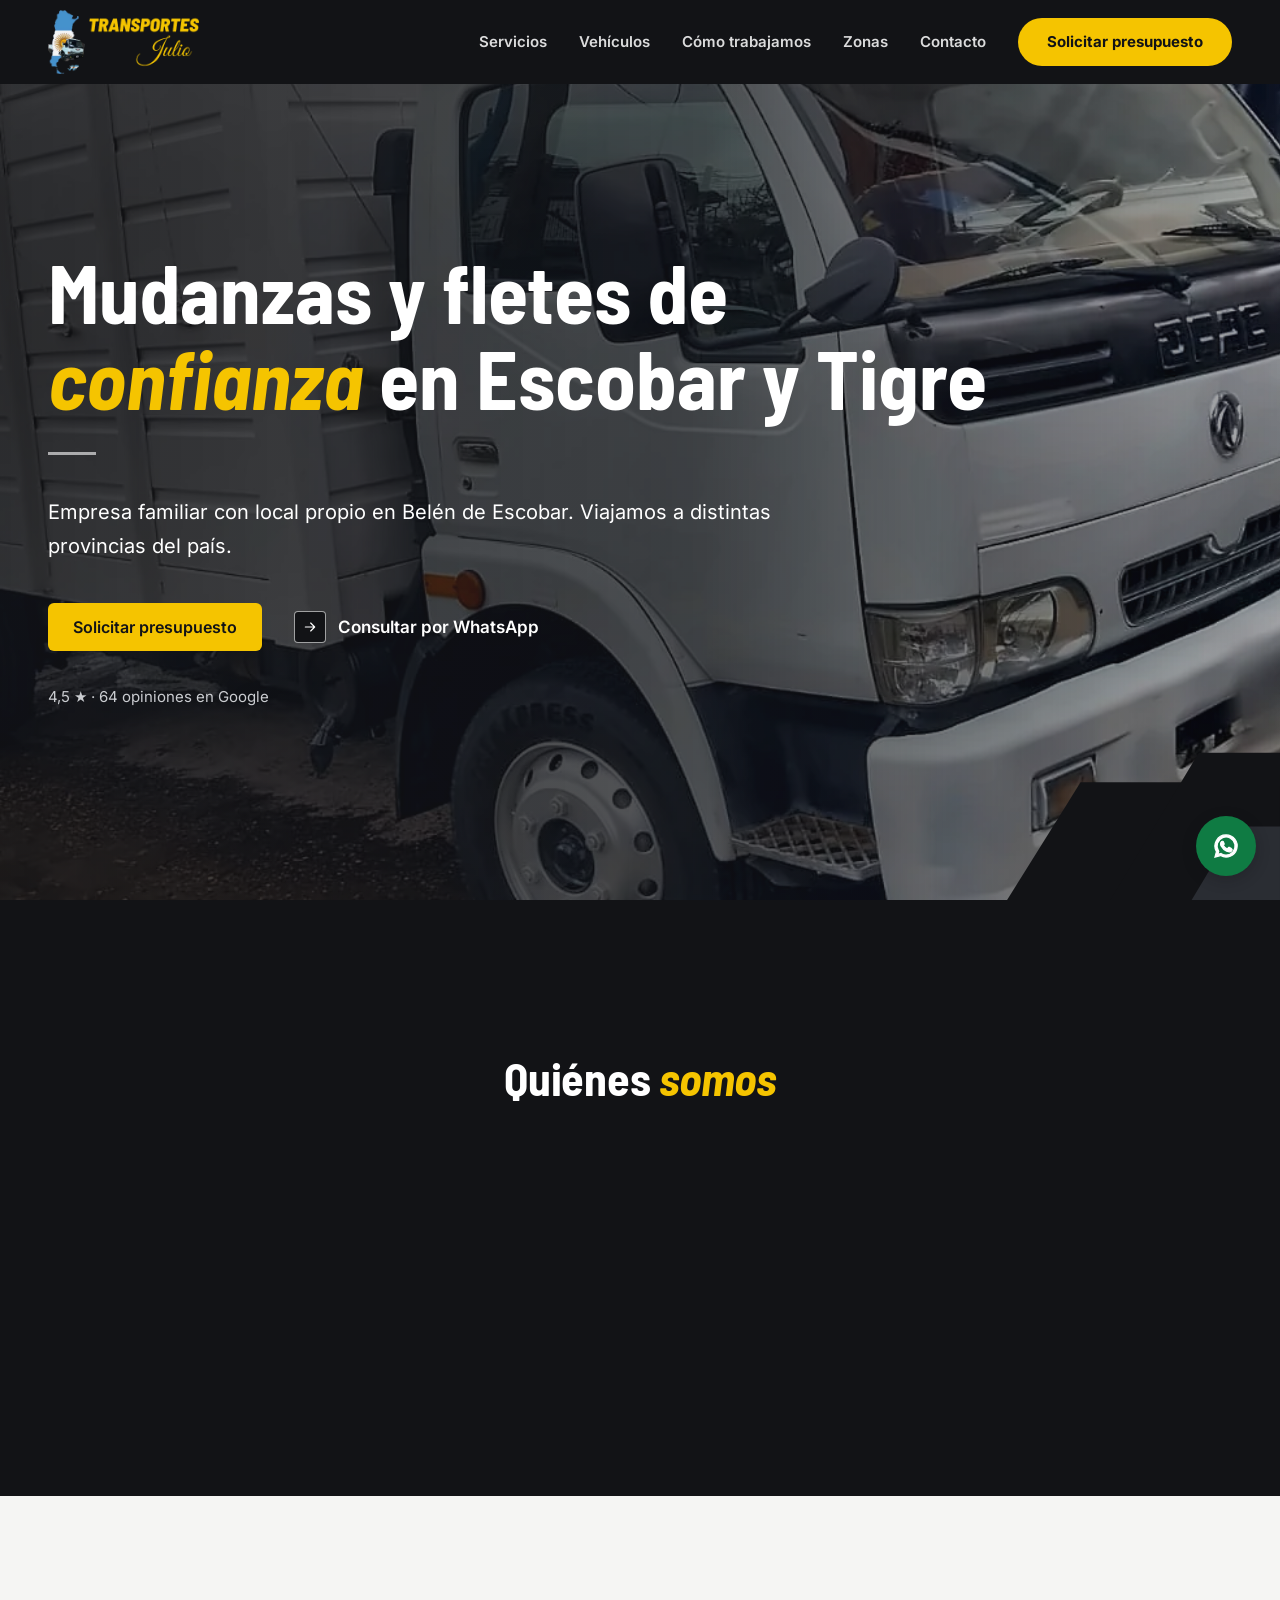
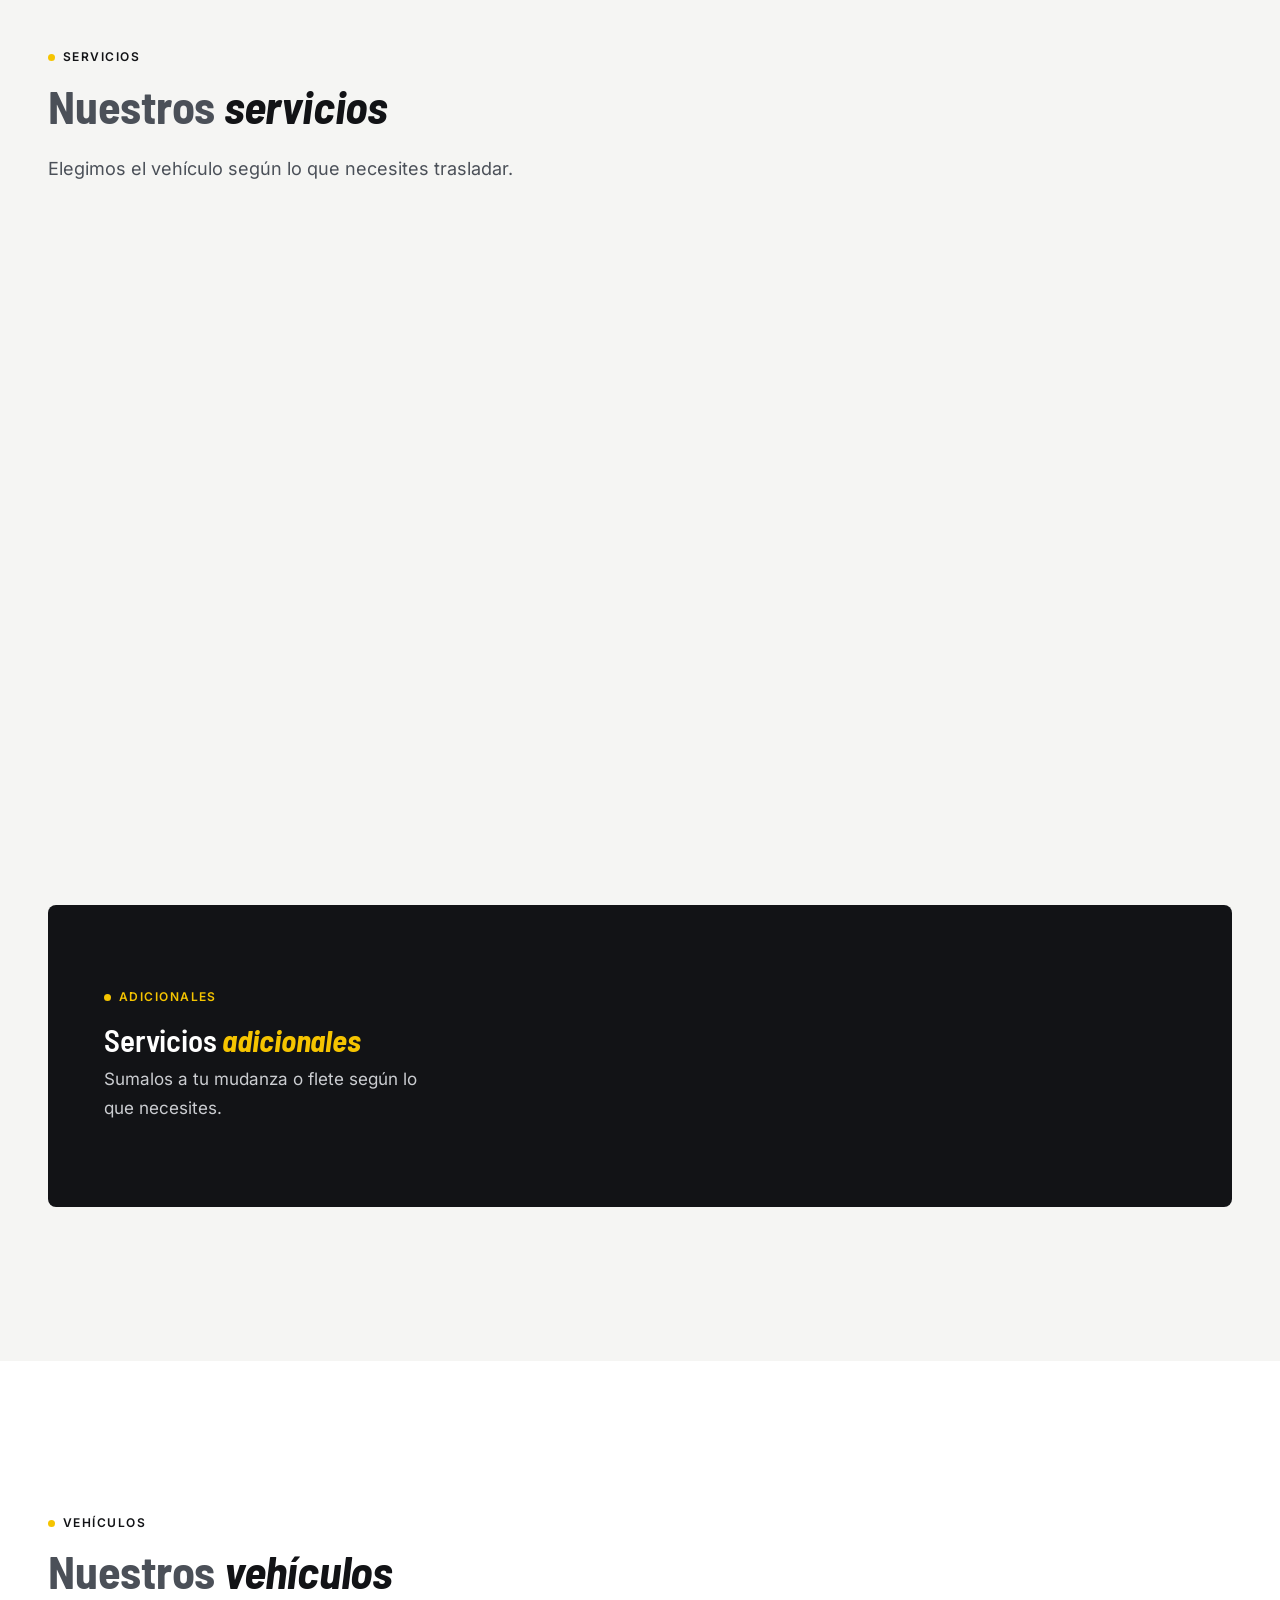
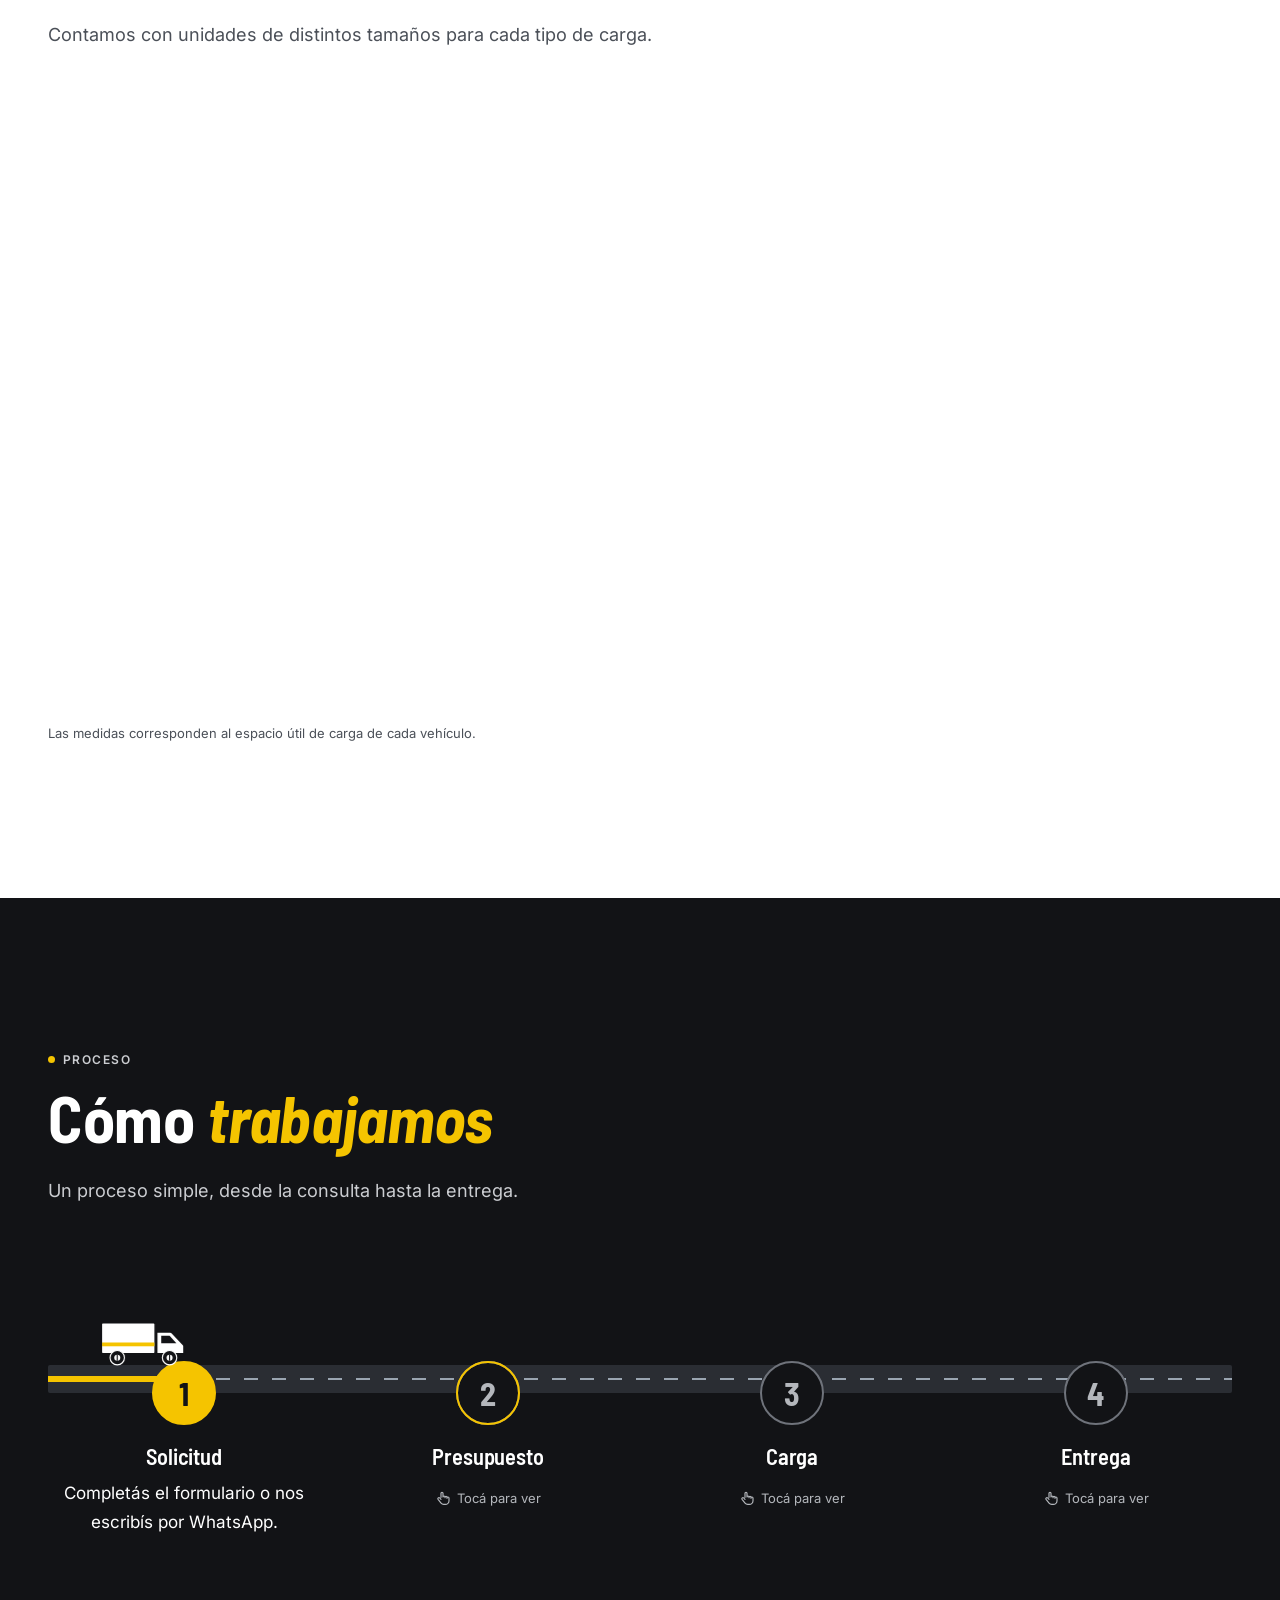
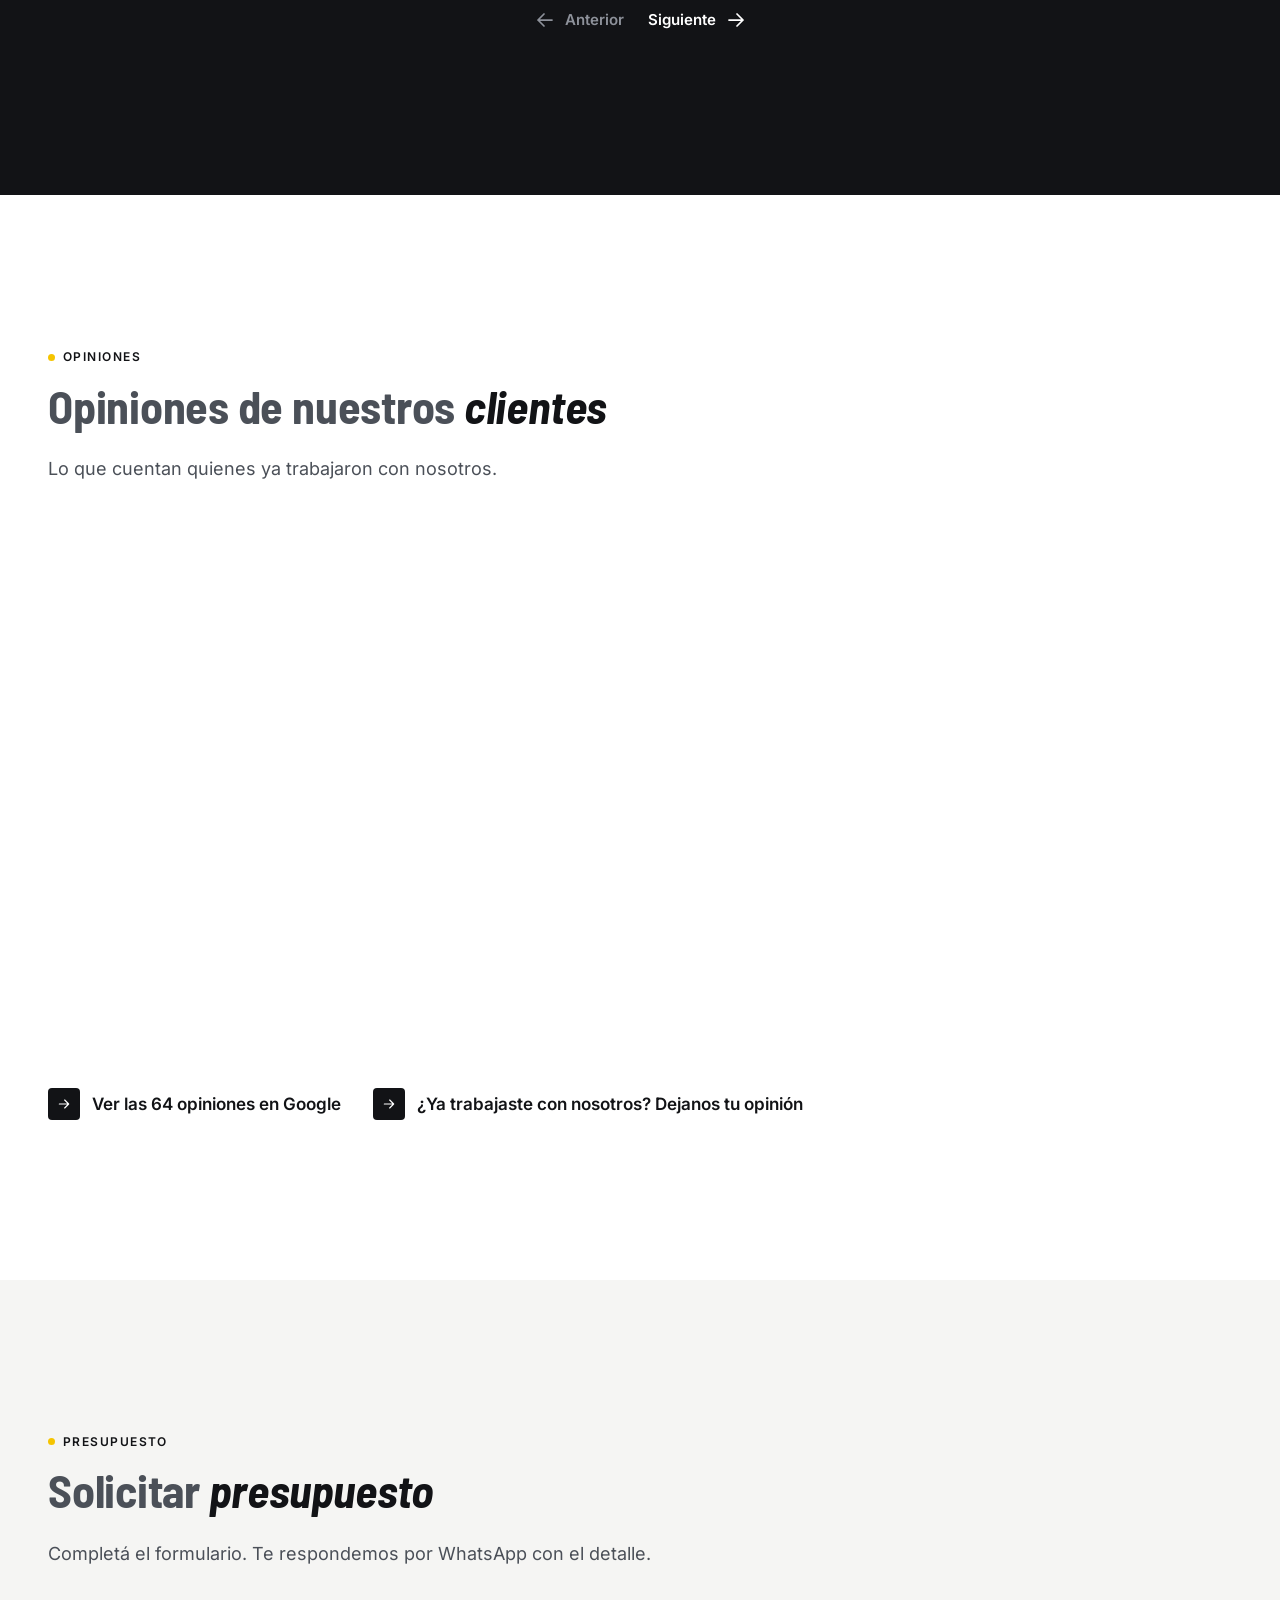
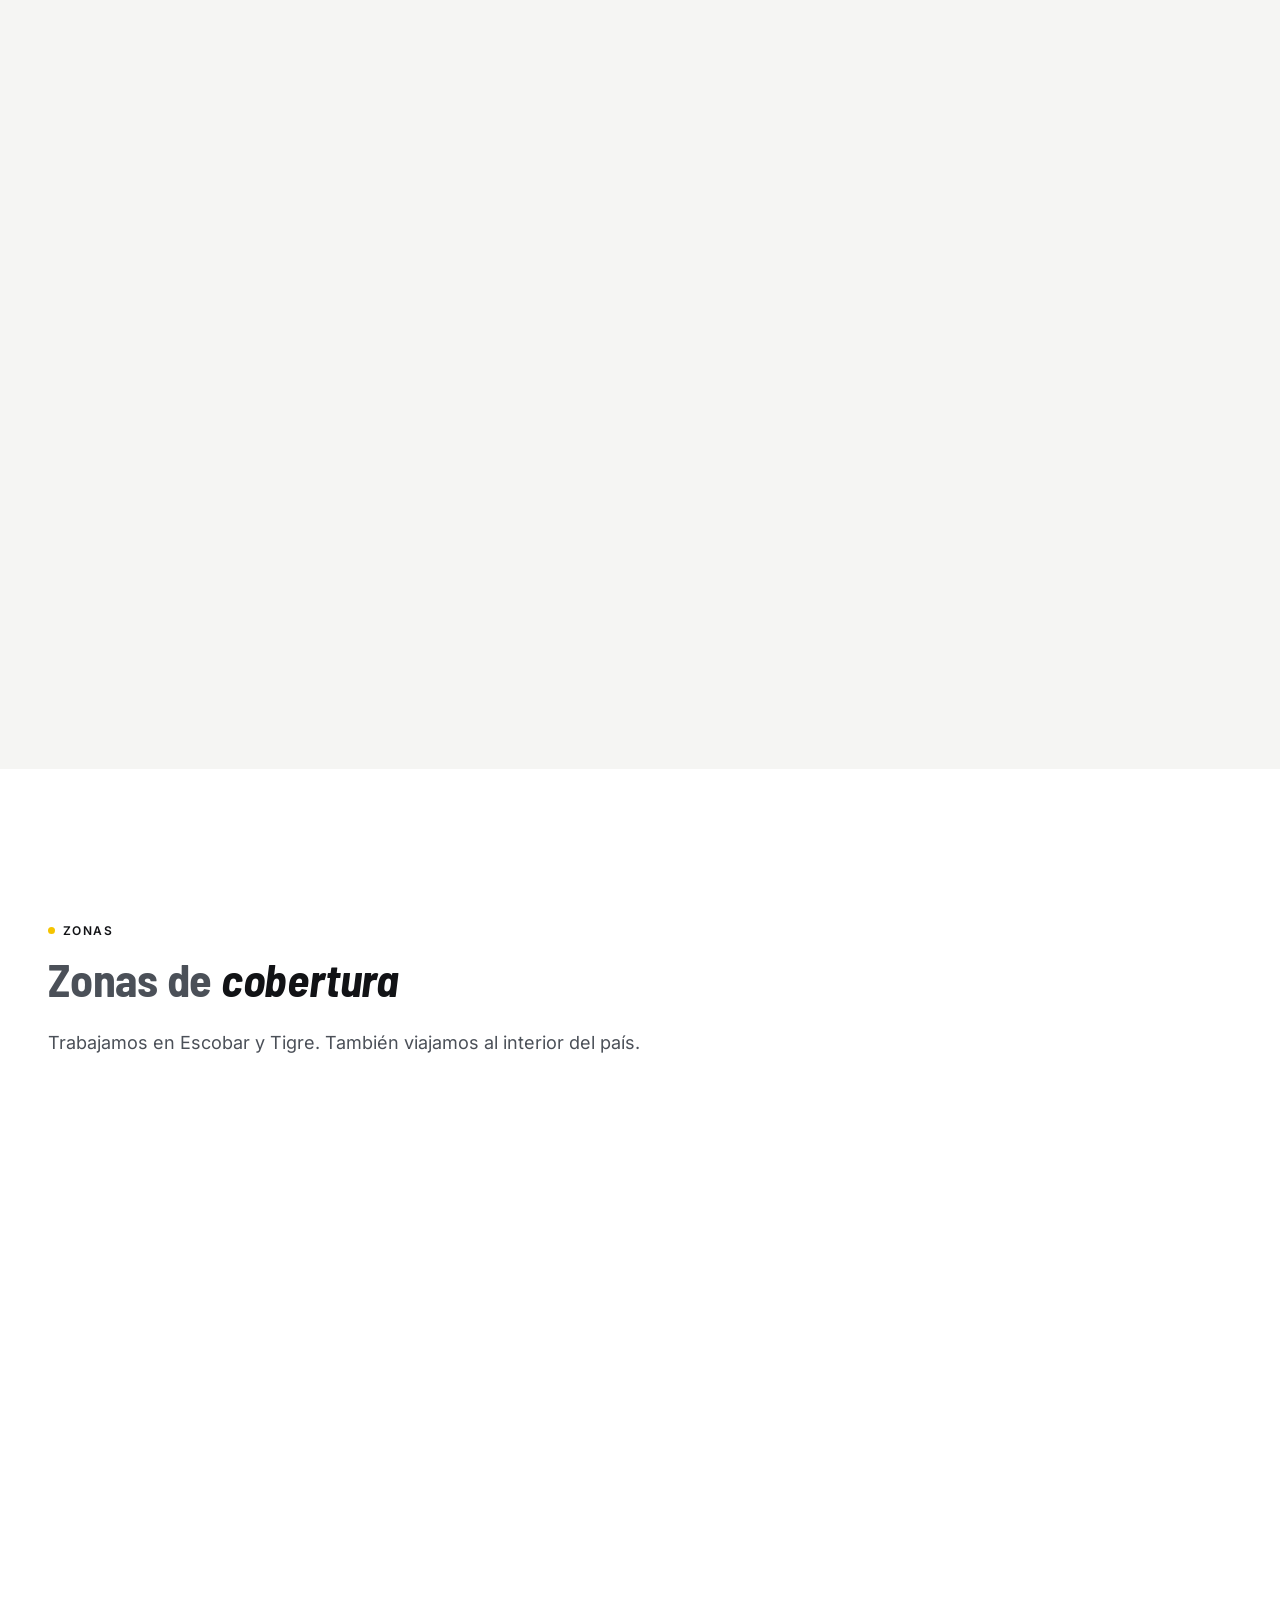
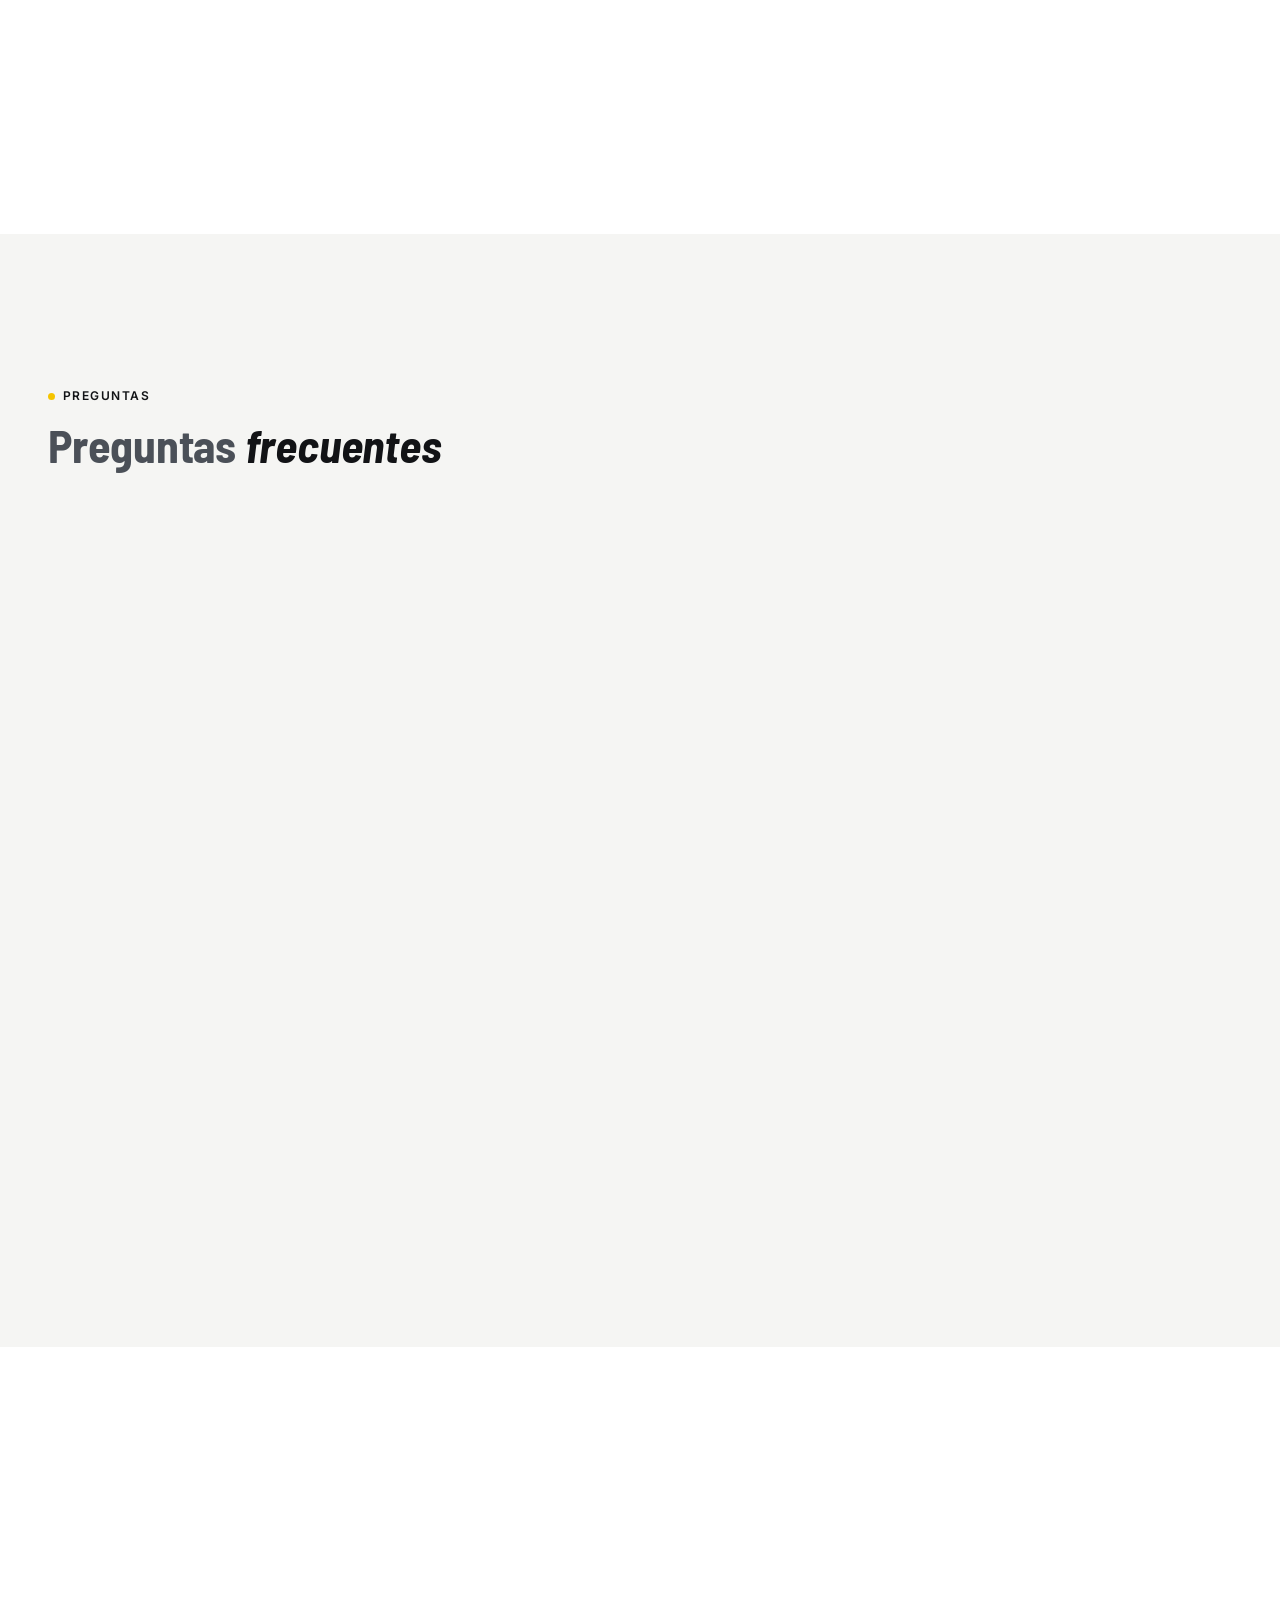
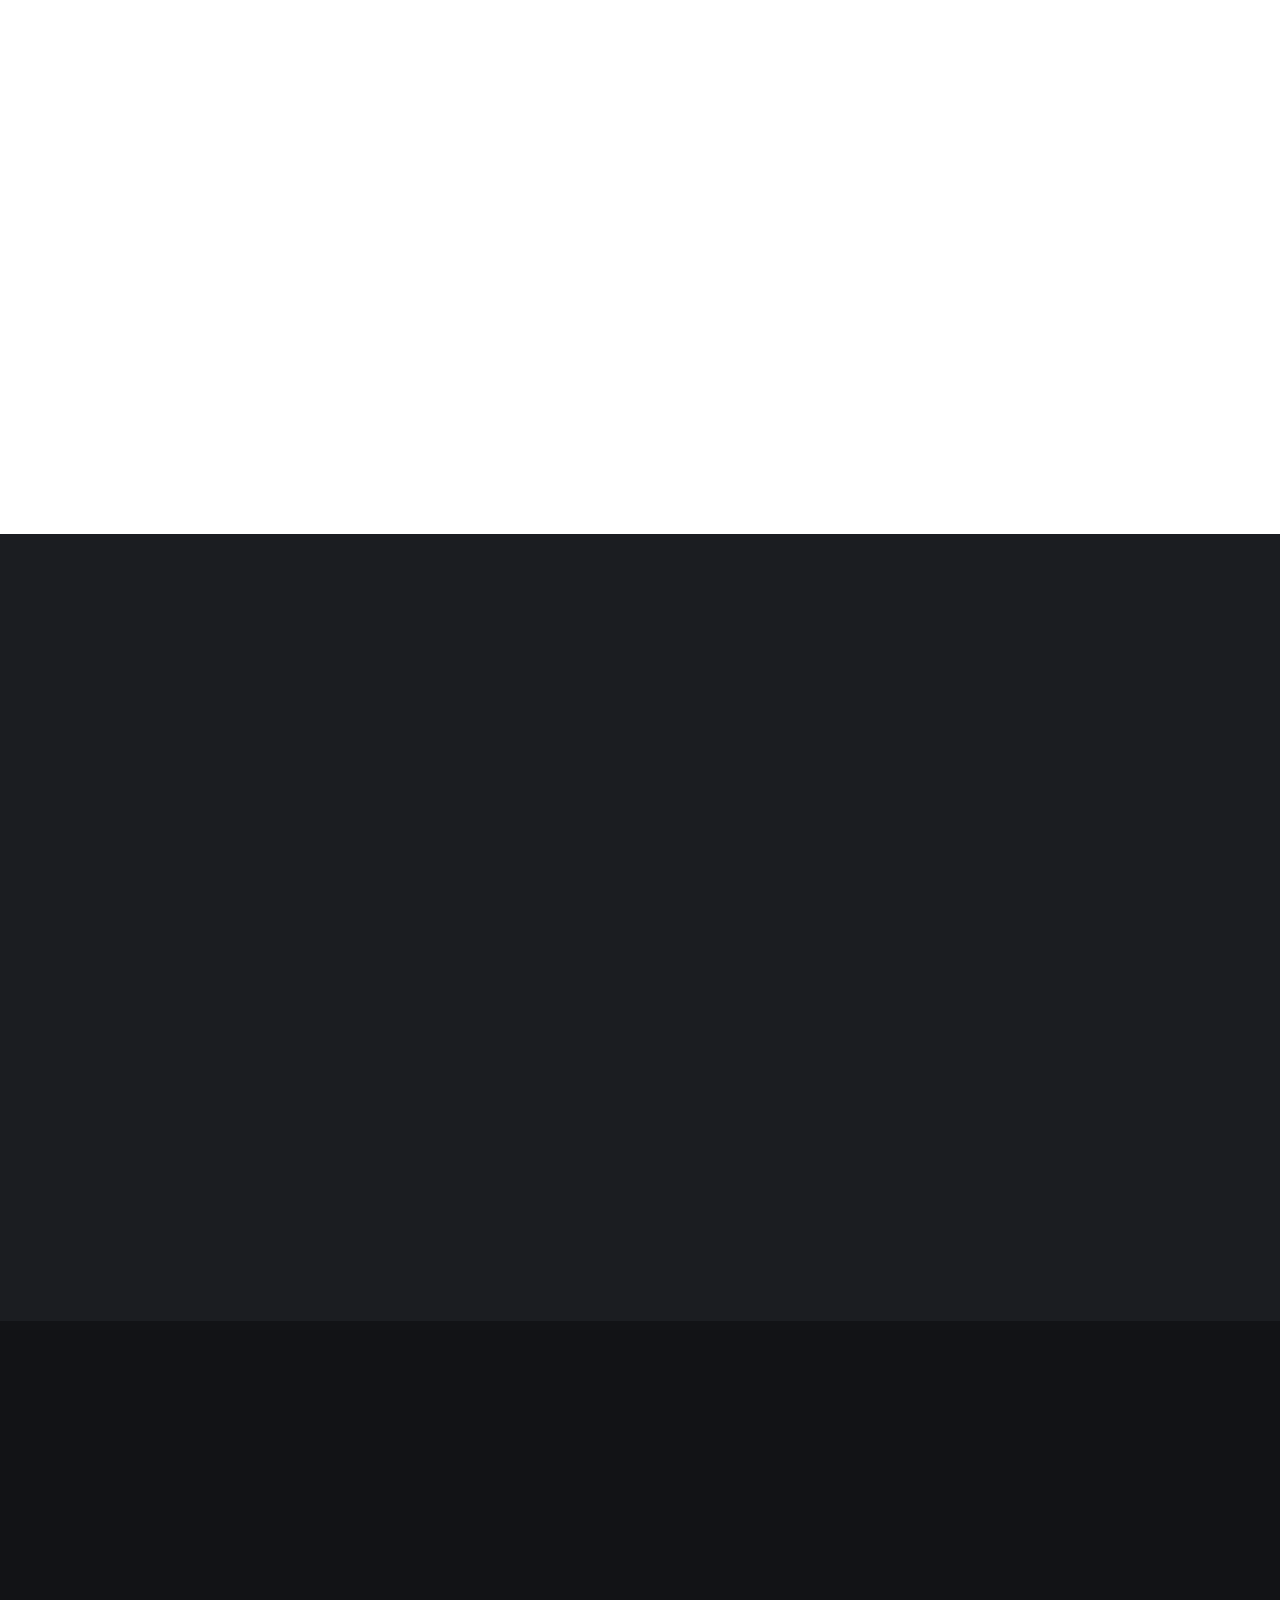
==== commit 72a9c170: "Año de inicio: 2010 Co-Authored-By: Claude Opus 5.5 <noreply@anthropic.com>" ====
--- a/index.html
+++ b/index.html
@@ -91,7 +91,7 @@
         "closes": "13:00"
       }
     ],
-    "foundingDate": "2012",
+    "foundingDate": "2010",
     "paymentAccepted": "Efectivo, Transferencia, Mercado Pago",
     "areaServed": [
       {
@@ -322,7 +322,7 @@
         <div id="nosotros" class="section__header about__header">
           <h2 id="titulo-nosotros" class="section__title about__title">Quiénes <strong class="kw">somos</strong></h2>
         </div>
-        <p class="about__story reveal">Transportes Julio es una empresa familiar de Belén de Escobar que trabaja desde 2012. Atendemos a particulares, comercios o empresas, con la responsabilidad de quien cuida su propio negocio. Cada pertenencia recibe el cuidado que merece.</p>
+        <p class="about__story reveal">Transportes Julio es una empresa familiar de Belén de Escobar que trabaja desde 2010. Atendemos a particulares, comercios o empresas, con la responsabilidad de quien cuida su propio negocio. Cada pertenencia recibe el cuidado que merece.</p>
       </div>
     </section>
 
@@ -331,7 +331,7 @@
       <div class="container">
         <ul id="por-que-elegirnos" class="why__list" data-stagger>
           <li class="why__item">
-            <p class="why__num">2012</p>
+            <p class="why__num">2010</p>
             <p class="why__text">Trabajando en la zona desde</p>
           </li>
           <li class="why__item">
--- a/css/styles.css
+++ b/css/styles.css
@@ -58,6 +58,8 @@
 
   /* Tipografía */
   --fuente: "Inter", system-ui, -apple-system, "Segoe UI", Roboto, sans-serif;
+  --ease-flecha: cubic-bezier(.22, 1, .36, 1);
+  --dur-flecha: 600ms;
   --fuente-titulos: "Barlow Semi Condensed", "Barlow respaldo", "Arial Narrow", sans-serif;
 
   /* Barlow es angosta: sus tamaños se agrandan sobre el valor original. 1 = aumento completo, 0 = tamaño original */
@@ -362,13 +364,28 @@
   justify-content: center;
   width: 32px;
   height: 32px;
+  position: relative;
+  overflow: hidden;
+  isolation: isolate;
   border-radius: 4px;
   background: var(--carbon);
   color: var(--blanco);
-  transition: background-color 150ms ease, color 150ms ease;
-}
-
-.arrow-link__icon { width: 16px; height: 16px; transition: transform 150ms ease; }
+  transition: color var(--dur-flecha) var(--ease-flecha);
+}
+
+/* Relleno amarillo del cuadrado: crece de izquierda a derecha y vuelve al revés */
+.arrow-link__box::before {
+  content: "";
+  position: absolute;
+  z-index: -1;
+  inset: 0;
+  background: var(--amarillo);
+  transform: scaleX(0);
+  transform-origin: left;
+  transition: transform var(--dur-flecha) var(--ease-flecha);
+}
+
+.arrow-link__icon { width: 16px; height: 16px; transition: transform var(--dur-flecha) var(--ease-flecha); }
 
 /* Sobre fondos oscuros, el cuadrado se separa del fondo con un borde */
 .hero .arrow-link,
@@ -377,8 +394,34 @@
 .hero .arrow-link__box,
 .photo-band .arrow-link__box { border: 1px solid rgba(255, 255, 255, .6); }
 
+/* Solo con mouse o teclado: en pantallas táctiles no se anima */
+.arrow-link:focus-visible .arrow-link__box { color: var(--carbon); }
+
+.arrow-link:focus-visible .arrow-link__box::before { transform: scaleX(1); }
+
+.arrow-link:focus-visible .arrow-link__icon { transform: translateX(3px); }
+
 @media (hover: hover) {
-  .arrow-link:hover .arrow-link__box { background: var(--grafito); }
+  .arrow-link:hover .arrow-link__box { color: var(--carbon); }
+
+  .arrow-link:hover .arrow-link__box::before { transform: scaleX(1); }
+
+  .arrow-link:hover .arrow-link__icon { transform: translateX(3px); }
+}
+
+/* Con reduced-motion: el color cambia de golpe, sin llenado ni desplazamiento */
+@media (prefers-reduced-motion: reduce) {
+  .arrow-link__box::before { display: none; }
+
+  .arrow-link:focus-visible .arrow-link__box { background: var(--amarillo); }
+
+  .arrow-link:focus-visible .arrow-link__icon { transform: none; }
+}
+
+@media (prefers-reduced-motion: reduce) and (hover: hover) {
+  .arrow-link:hover .arrow-link__box { background: var(--amarillo); }
+
+  .arrow-link:hover .arrow-link__icon { transform: none; }
 }
 
 /* 7. Header y menú ========================================================= */
@@ -663,7 +706,7 @@
 
 @media (min-width: 48rem) {
   .hero { min-height: 100vh; min-height: 100dvh; padding-block: calc(var(--header-full) + var(--sp-6)) var(--sp-7); }
-  .hero__title { max-width: 17ch; font-size: calc(var(--fs-h1) * var(--k, 1)); }
+  .hero__title { max-width: 24ch; font-size: calc(var(--fs-h1) * var(--k, 1)); }
 }
 
 @media (min-width: 60rem) {
@@ -3232,7 +3275,12 @@
 #como-trabajamos .section__title { --k: var(--k-h2); font-weight: 700; line-height: 1.05; }
 
 /* h1 del hero */
-.hero__title { --k: var(--k-h1); font-weight: 700; line-height: 1; letter-spacing: -.01em; }
+.hero__title { --k: var(--k-h1); font-weight: 700; line-height: 1.05; letter-spacing: 0; text-wrap: balance; }
+
+/* Mobile: el interlineado de 1,05 suma .05em por línea; con 3 líneas, se compensa arriba para que el hero no cambie de alto */
+@media (max-width: 47.99rem) {
+  .hero__title { margin-top: -.15em; }
+}
 
 /* h3 y títulos de las tarjetas */
 h3,
